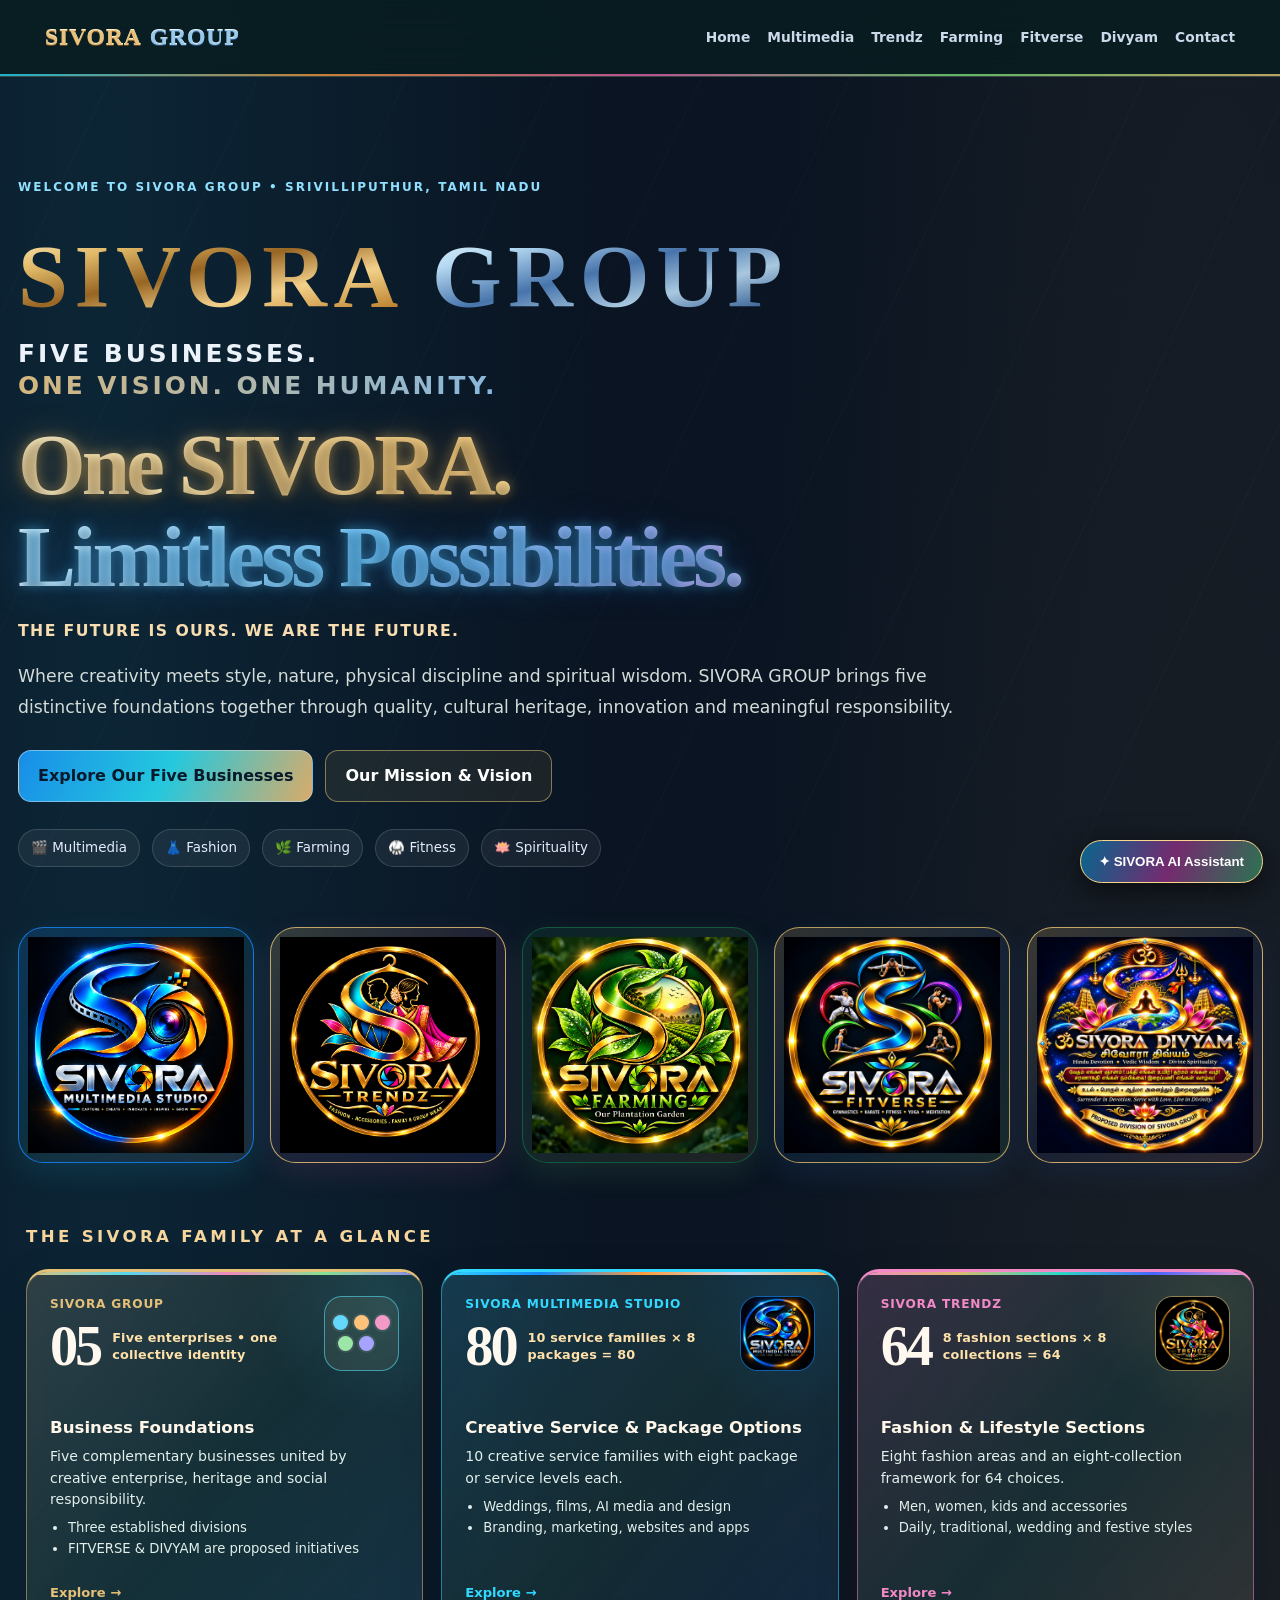
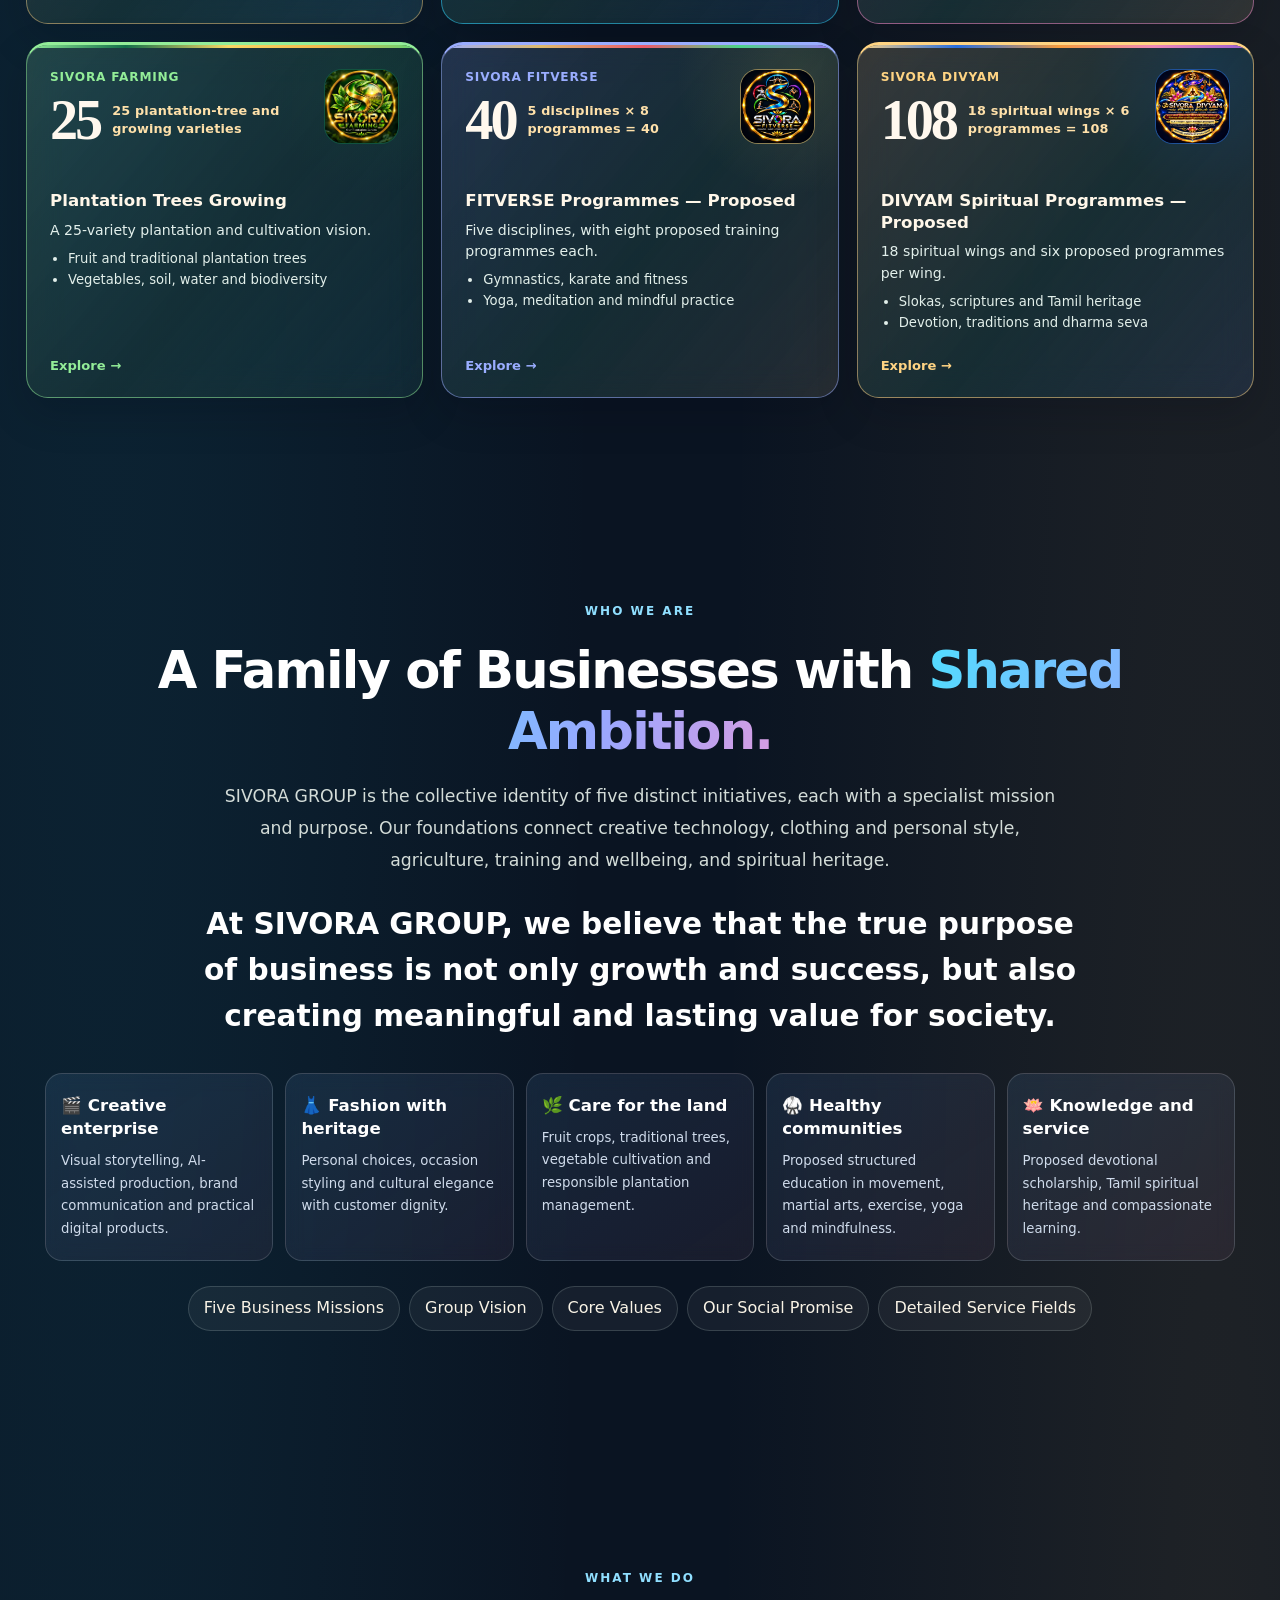
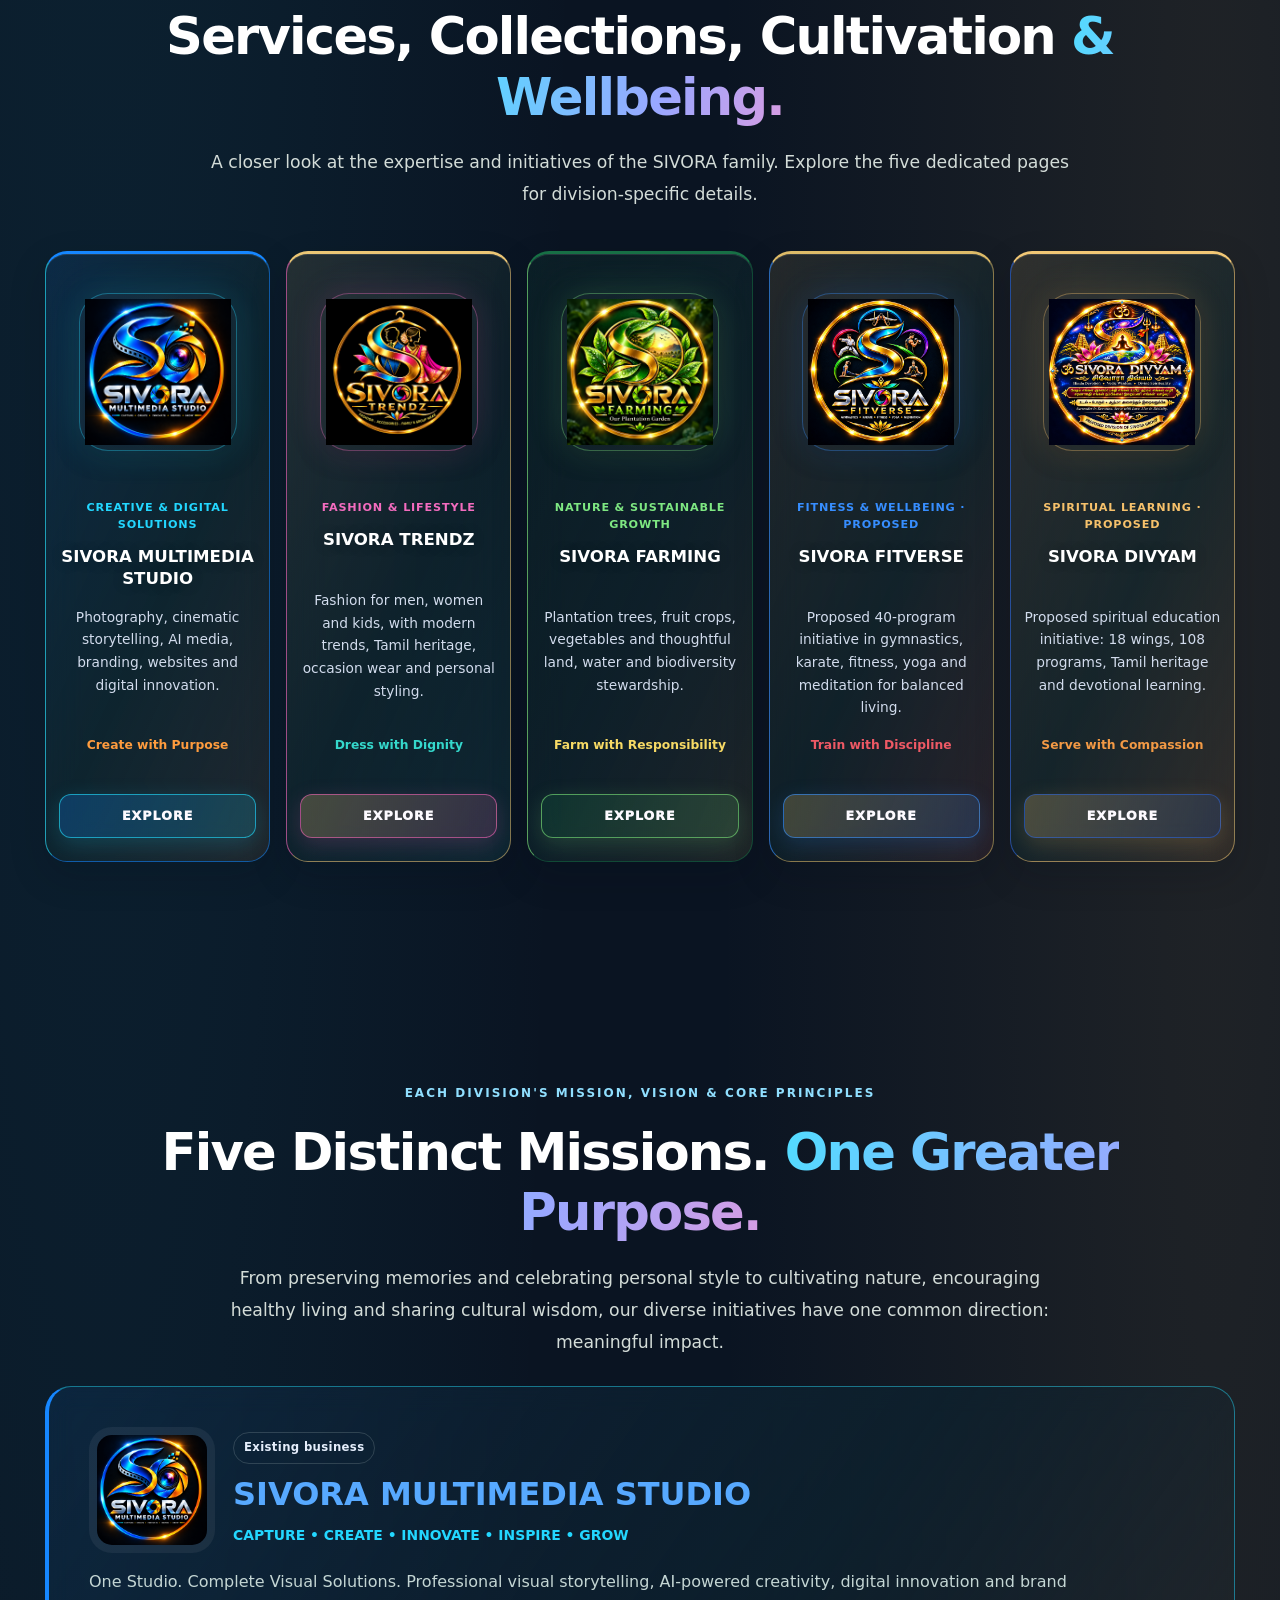
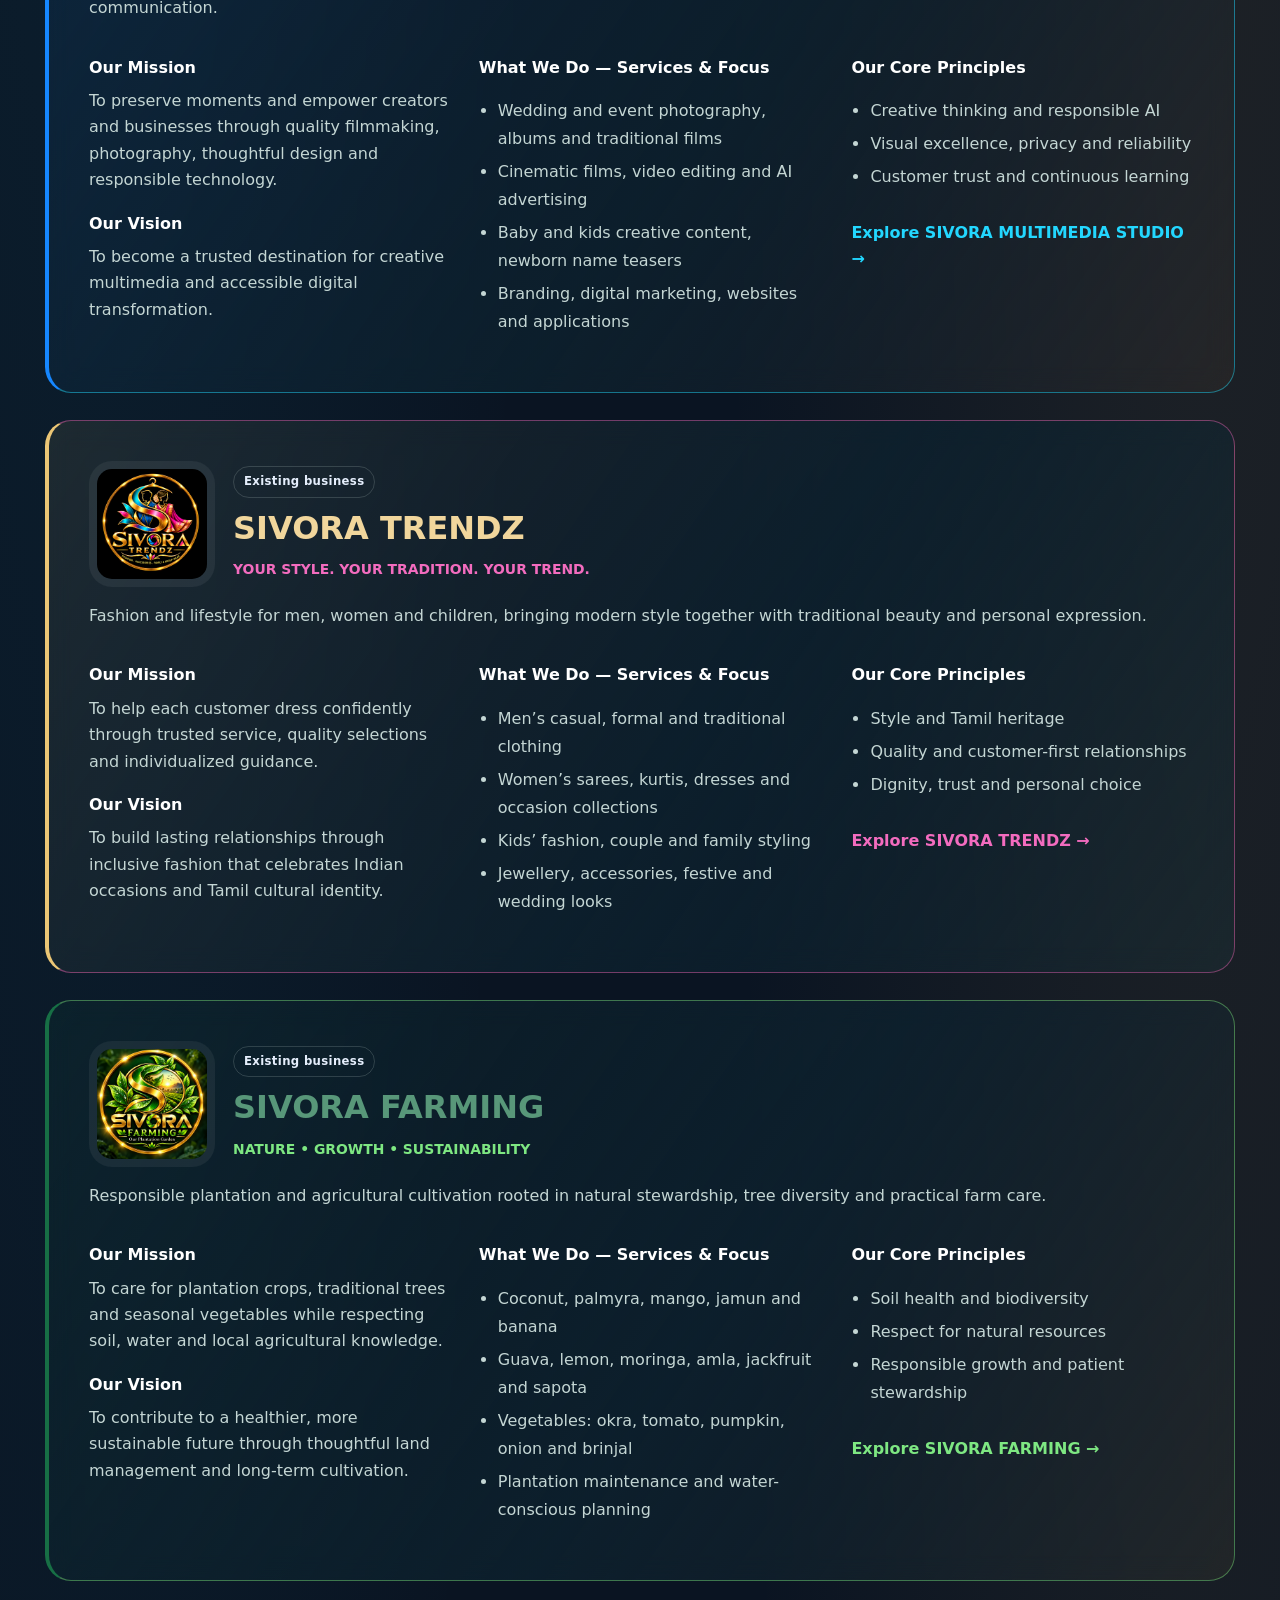
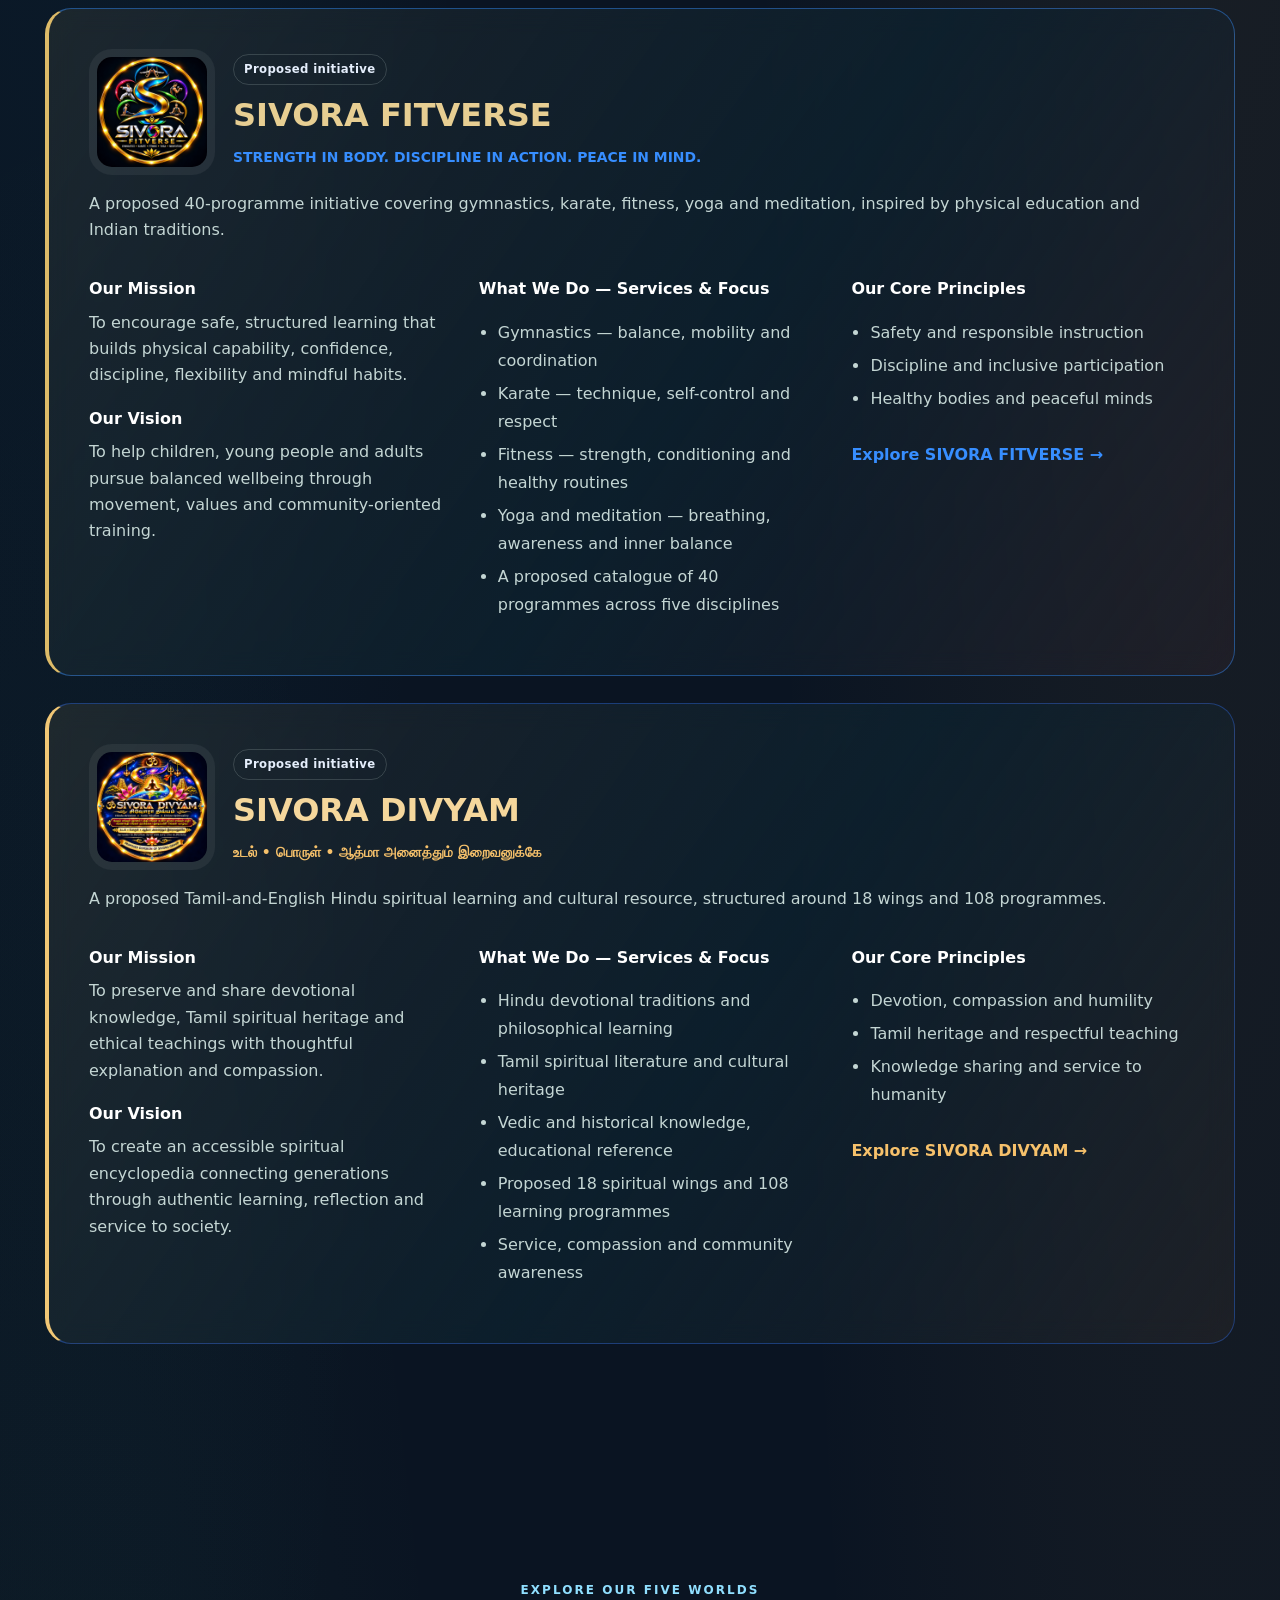
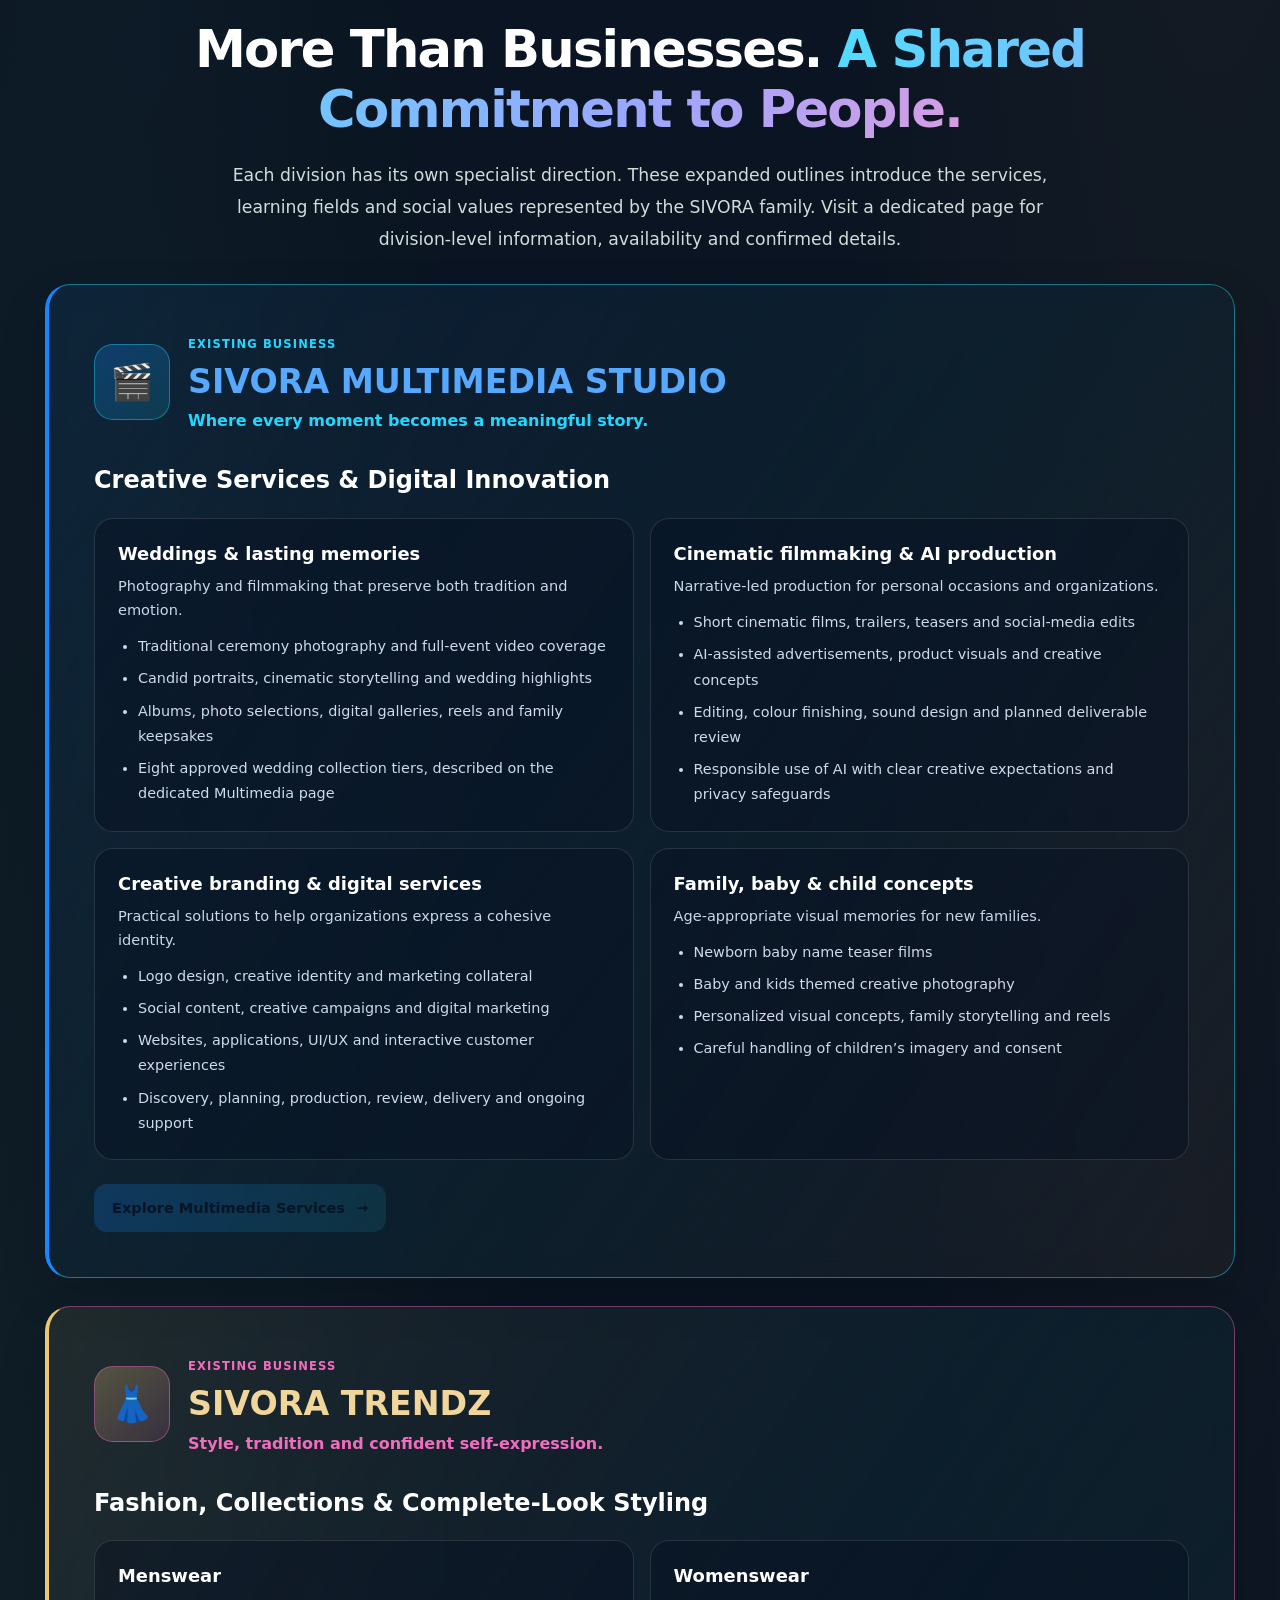
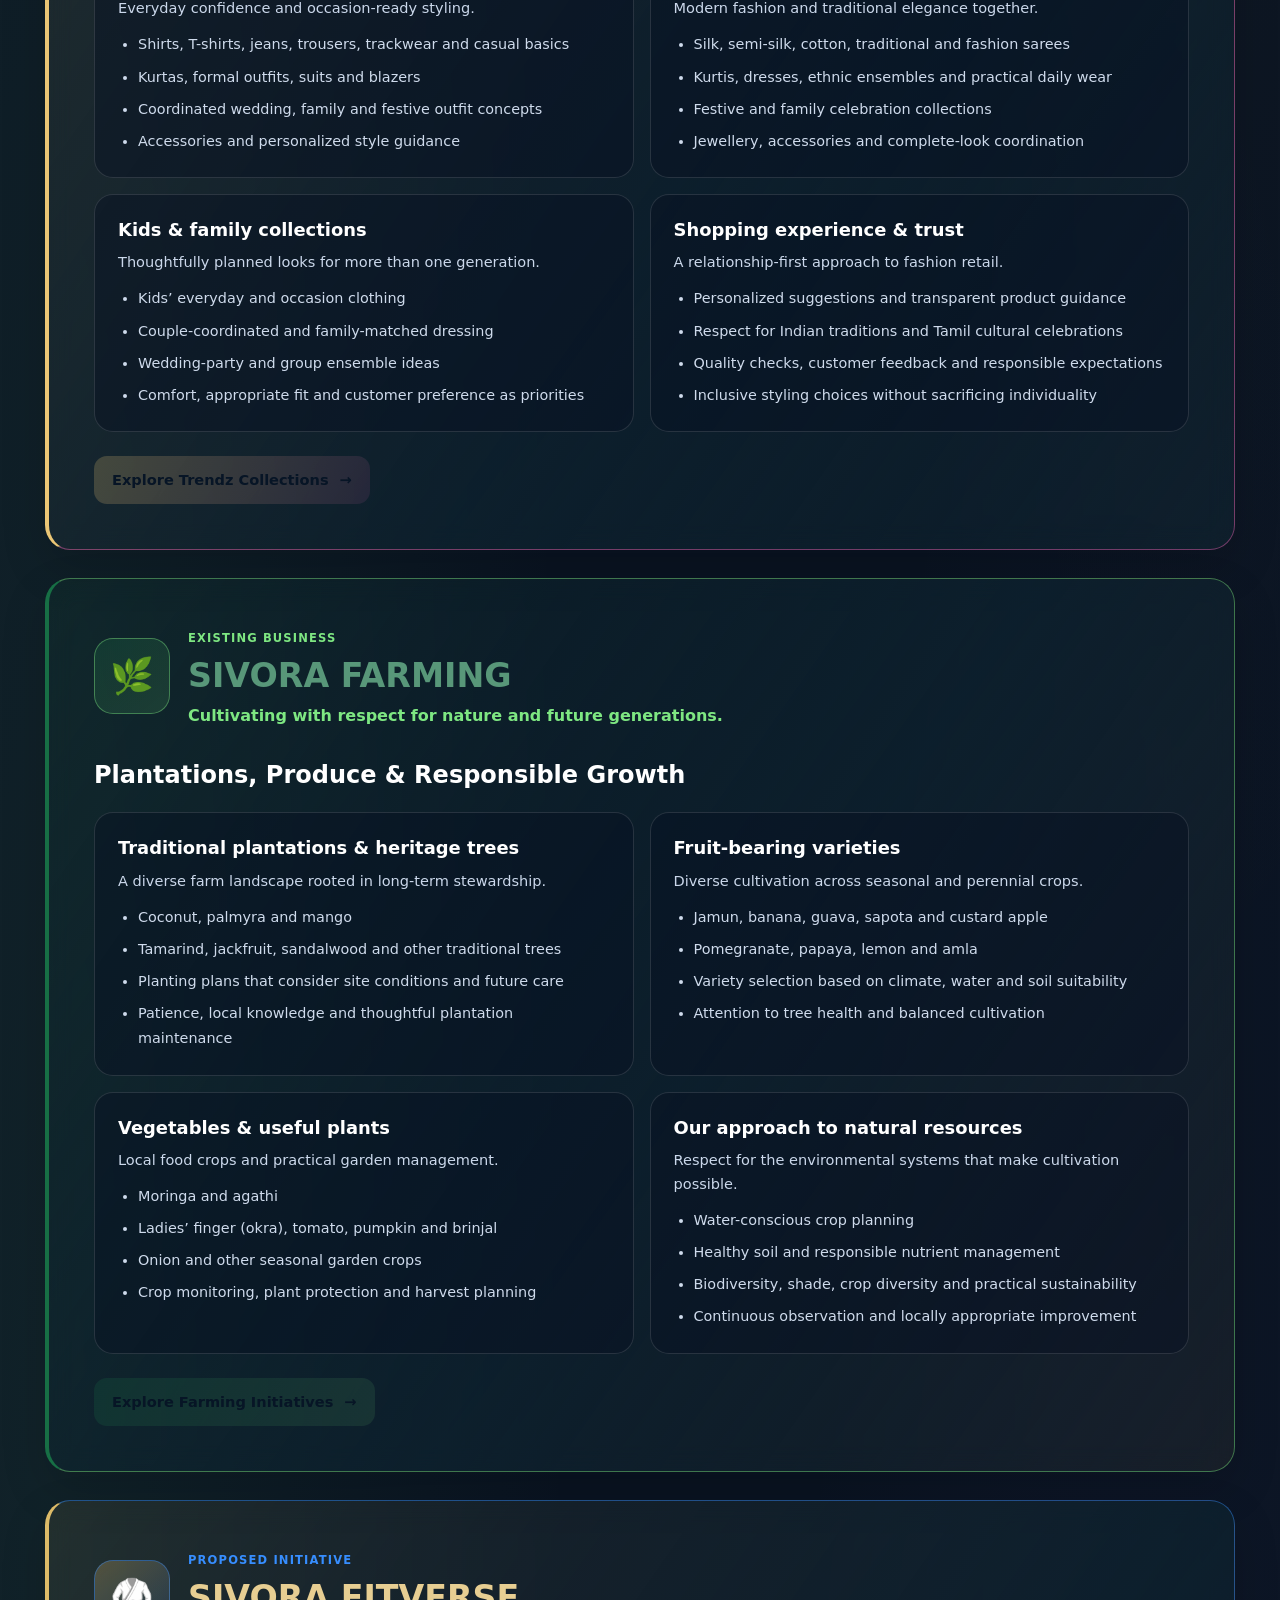
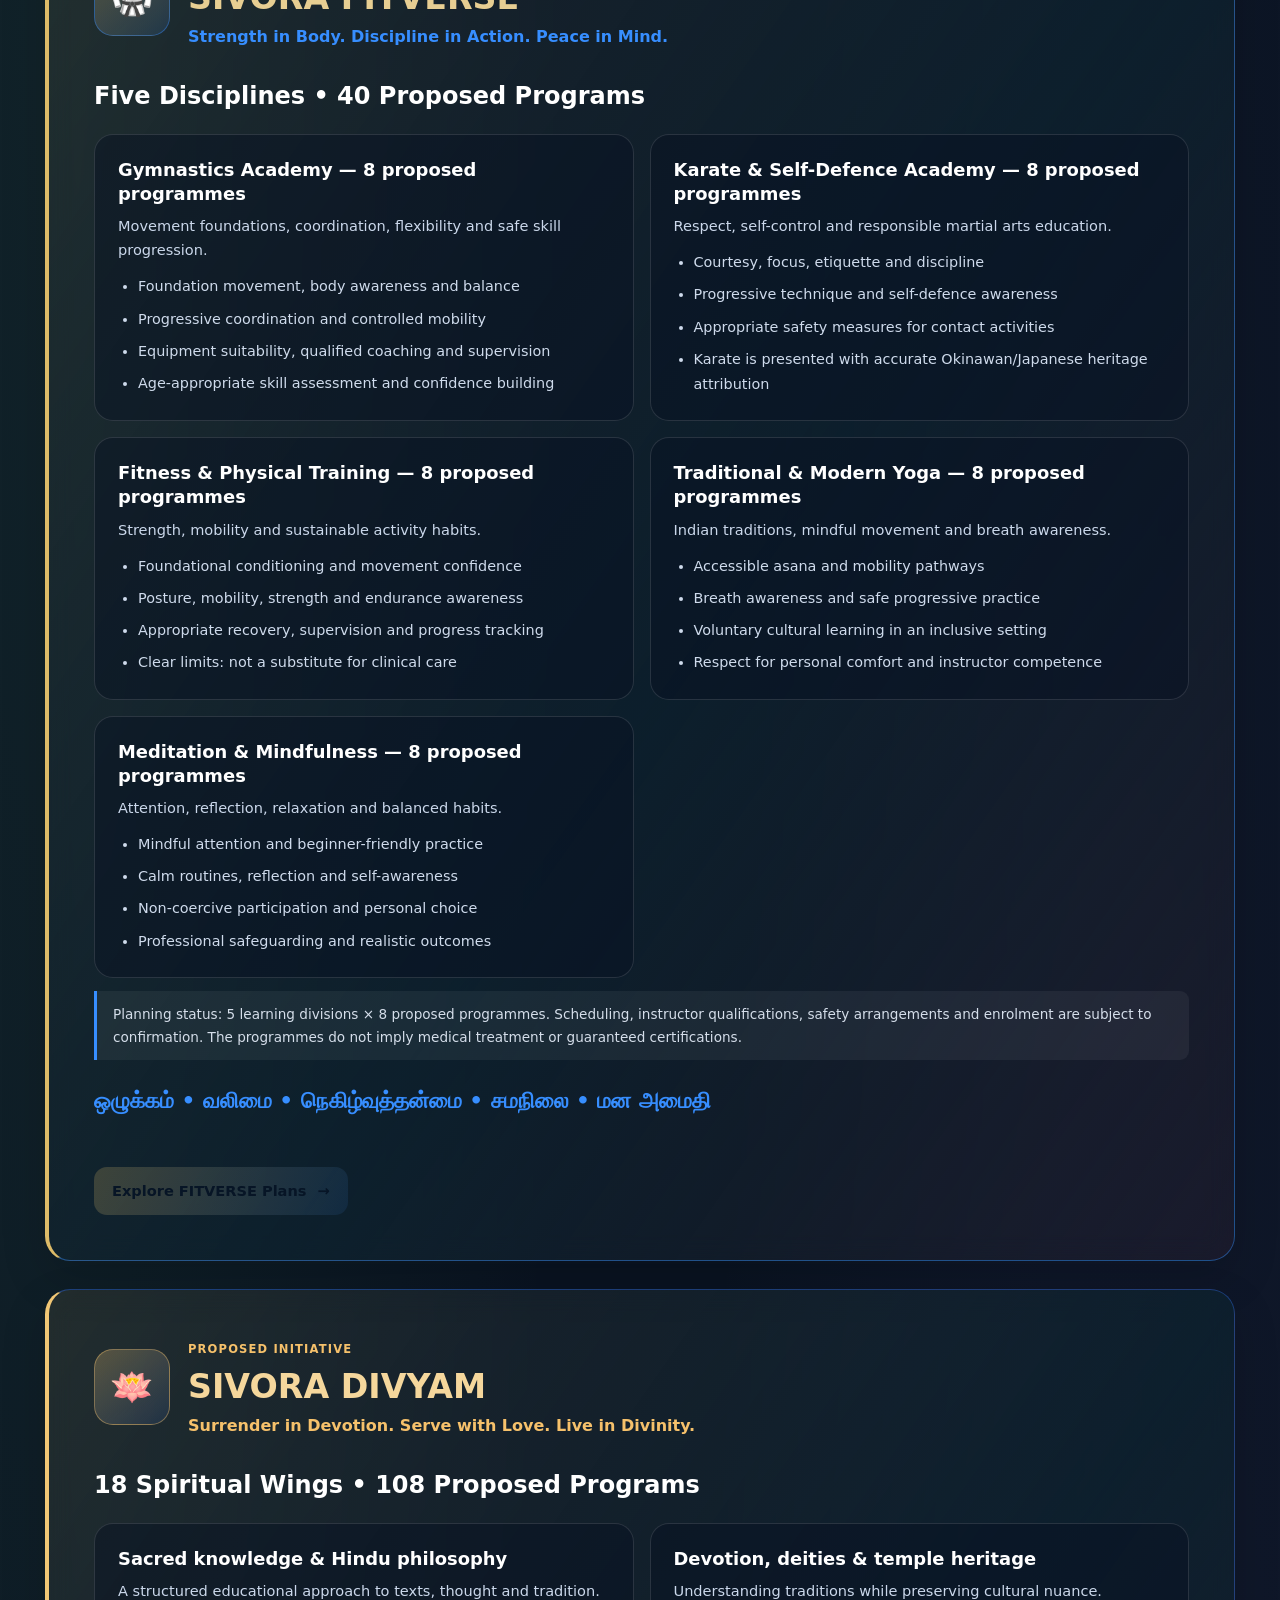
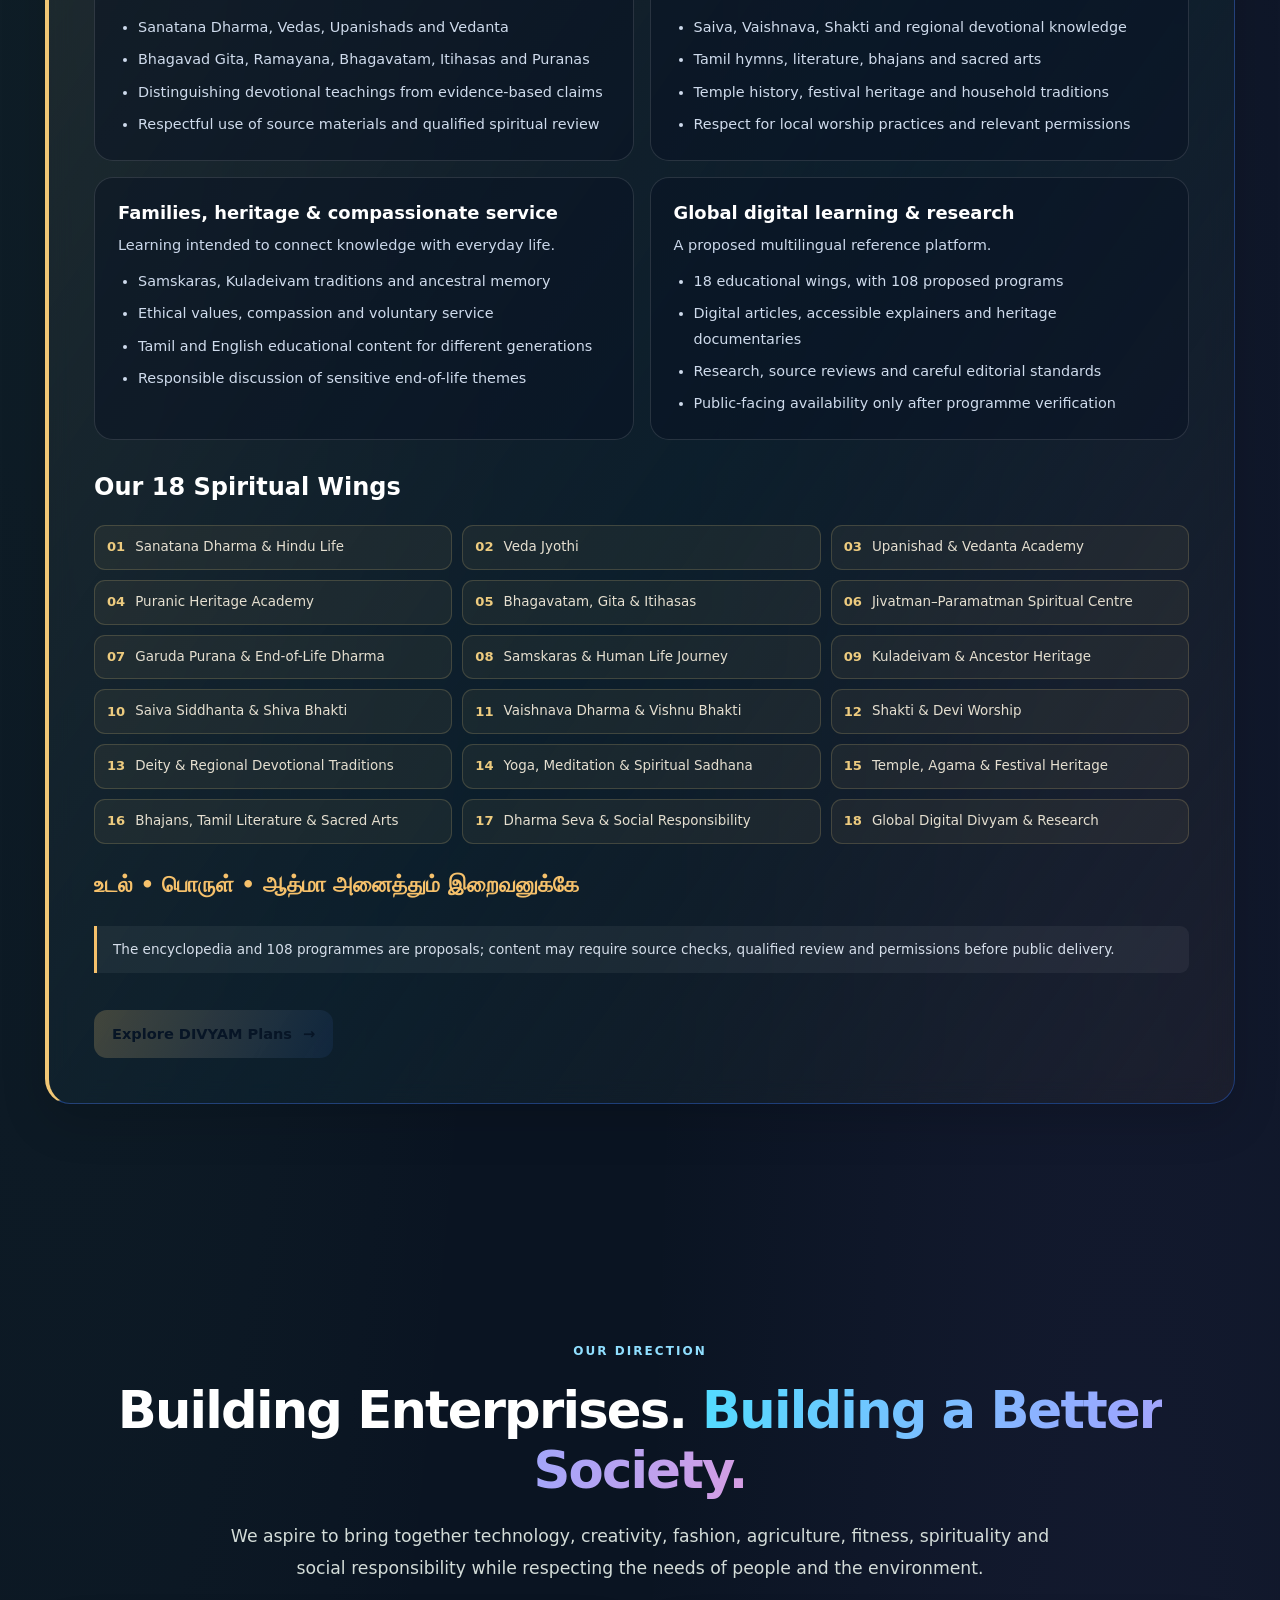
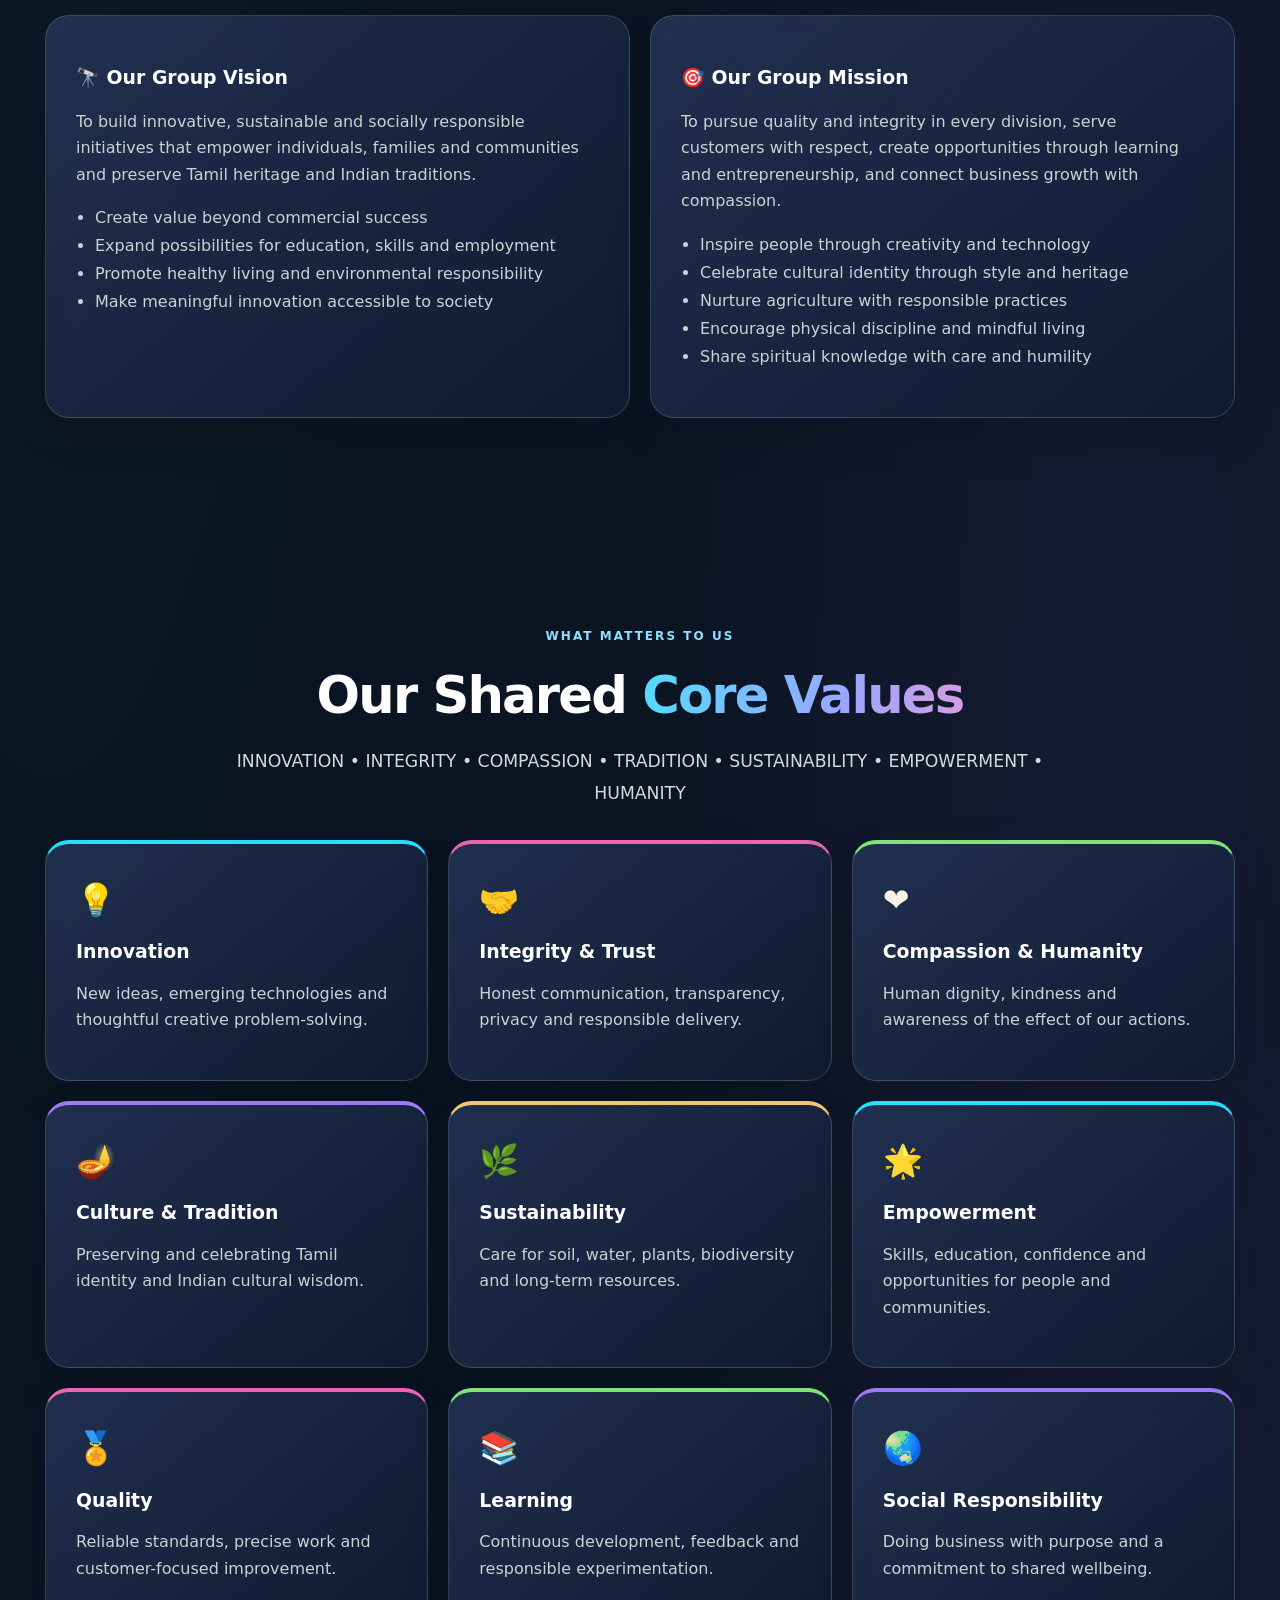
==== index.html @ 935a3671 "Add files via upload" ====
<!doctype html>
<html lang="en"><head><meta charset="utf-8"/><meta content="width=device-width, initial-scale=1" name="viewport"/><meta content="#080e1d" name="theme-color"/><meta content="Explore SIVORA GROUP: multimedia and digital services, fashion and lifestyle, responsible farming, proposed FITVERSE fitness training, and proposed DIVYAM spiritual knowledge initiatives." name="description"/><title>SIVORA GROUP | Five Businesses. One Vision. One Humanity.</title><link href="favicon.ico" rel="icon" sizes="any"/><link href="sivora-ai-assistant.css" rel="stylesheet"/><style>
:root{color-scheme:dark;--ink:#ebf3ff;--muted:#bdcce4;--line:rgba(255,255,255,.15)}*{box-sizing:border-box}html{scroll-behavior:smooth}body{margin:0;color:var(--ink);background:#080e1d;font-family:Inter,ui-sans-serif,system-ui,-apple-system,Segoe UI,sans-serif;line-height:1.65}a{color:inherit}.container{width:min(1190px,calc(100% - 40px));margin:auto}.main-nav{position:sticky;top:0;z-index:30;background:rgba(8,14,29,.94);border-bottom:1px solid var(--line);backdrop-filter:blur(18px)}.nav-inner{display:flex;align-items:center;justify-content:space-between;gap:20px;min-height:74px}.brand{font-size:1.35rem;white-space:nowrap;letter-spacing:.06em;font-weight:900;text-decoration:none;color:white}.brand span{color:#78d7ff}.nav-links{display:flex;gap:17px;align-items:center;flex-wrap:wrap}.nav-links a{text-decoration:none;font-weight:650;font-size:.86rem;color:#cdd9ea}.nav-links a:hover,.nav-links a[aria-current]{color:#80d8ff}.nav-toggle{display:none;border:1px solid var(--line);color:white;background:#1e2b47;border-radius:9px;padding:9px 13px;font-size:1rem}.hero{background:radial-gradient(ellipse at 18% 15%,rgba(46,180,247,.23),transparent 45%),radial-gradient(ellipse at 90% 20%,rgba(238,104,183,.2),transparent 43%),#080e1d;padding:96px 0 84px}.hero-grid{display:grid;grid-template-columns:1.05fr .95fr;gap:48px;align-items:center}.eyebrow,.kicker{display:inline-block;color:#90dfff;font-size:.75rem;font-weight:850;letter-spacing:.17em;text-transform:uppercase;margin-bottom:12px}.hero h1{line-height:1.09;font-size:clamp(2.7rem,5.5vw,5rem);letter-spacing:-.05em;margin:10px 0 23px;color:#fff}.gradient{background:linear-gradient(100deg,#82ddff,#f7a3d7,#ffde9e,#8fe1b3);background-clip:text;-webkit-background-clip:text;color:transparent}.hero-text,.lead{color:var(--muted);font-size:1.08rem;line-height:1.85}.hero-kicker{font-size:clamp(1.05rem,2vw,1.25rem);font-weight:850;color:#fff}.buttons,.chips{display:flex;flex-wrap:wrap;gap:12px;margin-top:27px}.btn{display:inline-flex;align-items:center;justify-content:center;text-align:center;border:1px solid #75cafa;border-radius:13px;padding:12px 19px;background:linear-gradient(100deg,#2e9fdd,#6c84ed);color:white;text-decoration:none;font-weight:800;transition:transform .2s,filter .2s}.btn:hover{transform:translateY(-2px);filter:brightness(1.14)}.btn.secondary{background:rgba(255,255,255,.07);border-color:rgba(255,255,255,.24)}.chips span,.keywords span{border:1px solid var(--line);background:rgba(255,255,255,.06);border-radius:99px;padding:7px 12px;font-size:.84rem;color:#e4ebfc}.hero-orbit{display:grid;grid-template-columns:repeat(3,minmax(0,1fr));gap:16px;justify-items:center;align-items:center}.orbit-item{--accent:#7fd7ff;border:1px solid var(--accent);width:100%;max-width:180px;aspect-ratio:1;display:grid;place-items:center;border-radius:25px;background:linear-gradient(145deg,rgba(255,255,255,.11),rgba(255,255,255,.02));box-shadow:0 12px 44px rgba(0,0,0,.24);animation:float 5s ease-in-out infinite;animation-delay:var(--delay)}.orbit-item img{width:85%;height:85%;object-fit:contain}.orbit-item:nth-child(4){grid-column:1/2}.orbit-item:nth-child(5){grid-column:3/4}@keyframes float{50%{transform:translateY(-9px)}}.section{padding:clamp(65px,8vw,110px) 0}.section.alt{background:linear-gradient(145deg,#111c35,#10172b)}.center{text-align:center}.center .lead{max-width:860px;margin:0 auto 25px}h2{font-size:clamp(2rem,4vw,3.35rem);line-height:1.18;letter-spacing:-.035em;color:#fff;margin:6px 0 20px}.intro-quote{max-width:950px;margin:25px auto 0;color:#fff;font-size:clamp(1.2rem,2.6vw,1.85rem);font-weight:700;line-height:1.55}.grid{display:grid;grid-template-columns:repeat(3,minmax(0,1fr));gap:20px;margin-top:30px}.grid.five{grid-template-columns:repeat(5,minmax(0,1fr))}.grid.two{grid-template-columns:repeat(2,minmax(0,1fr))}.panel{border:1px solid var(--line);border-radius:24px;padding:clamp(20px,2.5vw,30px);background:linear-gradient(140deg,rgba(35,51,84,.9),rgba(16,27,49,.95));box-shadow:0 18px 45px rgba(0,0,0,.11)}.panel p,.division p{color:var(--muted)}.panel h3{color:#fff;font-size:1.18rem;line-height:1.35}.feature{--accent:#75cafa;border-top:4px solid var(--accent);transition:transform .2s}.feature:hover{transform:translateY(-5px)}.icon{font-size:2rem}.feature h3{margin:13px 0 8px}.brand-card{--accent:#75cafa;border-top:4px solid var(--accent)}.brand-card img{width:100%;max-width:160px;height:150px;object-fit:contain;display:block;margin:0 auto}.brand-card h3{font-size:1rem;overflow-wrap:anywhere}.brand-card .tagline{font-size:.84rem;color:var(--accent);font-weight:800}.brand-card ul,.division ul,.panel ul{color:var(--muted);padding-left:19px;line-height:1.75}.brand-card li+li,.division li+li{margin-top:5px}.brand-card .btn{width:100%;margin-top:12px;font-size:.83rem;padding:10px}.status{display:inline-block;color:#e5eefc;padding:5px 10px;border-radius:99px;border:1px solid var(--line);font-size:.73rem;font-weight:800;letter-spacing:.03em}.division{--accent:#7fd7ff;border:1px solid var(--line);border-left:5px solid var(--accent);border-radius:26px;padding:clamp(22px,4vw,40px);background:linear-gradient(120deg,rgba(33,48,79,.86),rgba(13,22,42,.95));margin:27px 0}.division-head{display:flex;align-items:center;gap:18px}.division-head img{width:90px;height:90px;object-fit:contain;border-radius:18px;background:rgba(255,255,255,.06);padding:7px}.division h3{margin:4px 0;font-size:clamp(1.35rem,2.8vw,2rem);color:#fff}.division .tagline{color:var(--accent);font-size:.87rem;font-weight:800;margin:0}.division-cols{display:grid;grid-template-columns:1.05fr 1fr 1fr;gap:30px}.division h4{color:#fff;margin:17px 0 7px}.division-cols p{margin:0 0 12px}.division a.more{display:inline-block;color:var(--accent);text-decoration:none;font-weight:850;margin-top:13px}.division a.more:hover{text-decoration:underline}.pill-links{display:flex;gap:9px;flex-wrap:wrap;justify-content:center;margin:28px 0}.pill-links a{padding:8px 15px;text-decoration:none;border:1px solid var(--line);border-radius:999px;background:rgba(255,255,255,.05)}.promises{display:grid;grid-template-columns:repeat(5,1fr);gap:13px;margin:32px 0}.promise{text-align:center;border:1px solid var(--line);border-radius:19px;padding:23px 12px;background:rgba(255,255,255,.05)}.promise strong{display:block;color:#fff;line-height:1.4}.promise span{font-size:2rem}.banner{padding:clamp(32px,5vw,65px);text-align:center;border:1px solid var(--line);border-radius:26px;background:linear-gradient(112deg,rgba(29,106,153,.48),rgba(101,50,117,.45),rgba(143,100,33,.38))}.banner p{color:#e4ecfb}.keywords{display:flex;flex-wrap:wrap;justify-content:center;gap:9px;margin:25px auto}.footer{border-top:1px solid var(--line);padding:42px 0;background:#080d19}.footer p{color:var(--muted)}.footer-links{display:flex;flex-wrap:wrap;gap:18px}.footer-links a{text-decoration:none;color:#bed5f4;font-size:.85rem}@media(max-width:1100px){.grid.five{grid-template-columns:repeat(3,1fr)}.promises{grid-template-columns:repeat(3,1fr)}}@media(max-width:800px){.nav-toggle{display:block}.nav-inner{flex-wrap:wrap;padding:12px 0}.nav-links{display:none;width:100%;padding-bottom:10px}.nav-links.open{display:flex;flex-direction:column;align-items:stretch}.hero-grid{grid-template-columns:1fr}.hero-orbit{max-width:500px;width:100%;margin:auto}.division-cols{grid-template-columns:1fr 1fr}.grid{grid-template-columns:repeat(2,minmax(0,1fr))}}@media(max-width:600px){.container{width:min(100% - 30px,1190px)}.grid,.grid.two,.grid.five,.division-cols{grid-template-columns:1fr}.promises{grid-template-columns:repeat(2,1fr)}.hero{padding:63px 0}.hero-orbit{gap:10px}.division-head img{width:68px;height:68px}.brand-card img{height:125px}}@media(prefers-reduced-motion:reduce){*,*:before,*:after{animation:none!important;transition:none!important;scroll-behavior:auto!important}}</style><style>
/* Independent homepage preview, with accessible logo fallback */
.sivora-image-fallback{display:none;place-items:center;font-size:clamp(2.7rem,5vw,4rem);
 min-height:110px;text-align:center;line-height:1}
.hero-orbit .sivora-image-fallback{font-size:clamp(2.2rem,5vw,4.5rem);min-height:0}
img[data-missing-logo="true"]{display:none!important}
img[data-missing-logo="true"] + .sivora-image-fallback{display:grid}
#who-we-are .intro-quote{margin-bottom:22px}
.nav-toggle:focus-visible,.nav-links a:focus-visible,.btn:focus-visible{
 outline:3px solid #ffd079;outline-offset:3px}
</style><style>
/* SIVORA GROUP enhanced full-colour visual theme */
.brand-rainbow{display:inline-flex!important;align-items:center;gap:.42em;letter-spacing:.055em;text-shadow:0 2px 18px rgba(0,0,0,.18);font-size:clamp(1.05rem,1.75vw,1.55rem)!important}
.brand-rainbow .sivora-word,.brand-rainbow .group-word{display:inline-flex!important;gap:.018em;color:inherit!important}
.brand-rainbow .brand-letter{display:inline-block;color:var(--letter-color)!important;background:none!important;-webkit-text-fill-color:currentColor;animation:brand-prism 4.6s ease-in-out infinite;animation-delay:var(--letter-delay);filter:drop-shadow(0 0 9px color-mix(in srgb,var(--letter-color),transparent 68%))}
@keyframes brand-prism{0%,100%{transform:translateY(0);filter:brightness(1)}45%{transform:translateY(-3px);filter:brightness(1.5)}}
.main-nav{background:rgba(8,14,29,.9)!important;backdrop-filter:blur(18px);border-bottom:1px solid rgba(124,191,255,.22)}
.hero{background:radial-gradient(ellipse at 12% 14%,rgba(31,199,255,.23),transparent 43%),radial-gradient(ellipse at 93% 32%,rgba(255,101,183,.23),transparent 44%),radial-gradient(ellipse at 42% 97%,rgba(121,76,236,.17),transparent 45%),#080e1d!important}
.section.alt{background:radial-gradient(ellipse at 10% 30%,rgba(39,125,222,.13),transparent 50%),radial-gradient(ellipse at 95% 80%,rgba(241,95,180,.12),transparent 52%),linear-gradient(145deg,#101b34,#151429)!important}
.section:not(.alt){background:radial-gradient(ellipse at 90% 20%,rgba(38,190,161,.08),transparent 45%),radial-gradient(ellipse at 5% 95%,rgba(246,170,77,.07),transparent 55%)}
.gradient{background:linear-gradient(105deg,#52dcff,#9aa7ff,#ff96cf,#ffe19c,#95f9b5)!important;background-size:250% 250%!important;background-clip:text!important;-webkit-background-clip:text!important;color:transparent!important;animation:rainbow-shift 10s ease-in-out infinite}
@keyframes rainbow-shift{0%,100%{background-position:0 40%}50%{background-position:100% 65%}}
.sivora-vertical-list{display:flex;flex-direction:column;gap:16px;margin:40px auto 34px;max-width:1120px;text-align:left}
.sivora-vertical-box{position:relative;display:grid;grid-template-columns:96px minmax(0,1fr) auto;align-items:center;gap:25px;isolation:isolate;overflow:hidden;padding:22px 28px;border-radius:23px;border:1px solid color-mix(in srgb,var(--box-accent),transparent 52%);border-left:5px solid var(--box-accent);background:linear-gradient(105deg,color-mix(in srgb,var(--box-accent),transparent 89%),rgba(17,28,55,.62) 58%,rgba(255,255,255,.025));backdrop-filter:blur(15px);box-shadow:0 12px 32px rgba(0,0,0,.12),inset 0 1px rgba(255,255,255,.07);animation:box-arrive .75s both;animation-delay:calc(var(--box-index)*110ms);transition:transform .35s ease,border-color .35s,box-shadow .35s}
.sivora-vertical-box:before{content:'';position:absolute;inset:-50% -15%;z-index:-1;opacity:0;transform:translateX(-45%) rotate(18deg);background:linear-gradient(90deg,transparent,color-mix(in srgb,var(--box-accent),transparent 84%),transparent);transition:transform .65s,opacity .65s}
.sivora-vertical-box:hover,.sivora-vertical-box:focus-within{transform:translateY(-5px) scale(1.008);border-color:var(--box-accent);box-shadow:0 16px 48px color-mix(in srgb,var(--box-accent),transparent 85%)}
.sivora-vertical-box:hover:before,.sivora-vertical-box:focus-within:before{opacity:1;transform:translateX(48%) rotate(18deg)}
@keyframes box-arrive{from{opacity:0;transform:translateY(25px)}to{opacity:1;transform:translateY(0)}}
.vertical-logo{display:grid;place-items:center;width:92px;height:92px;border-radius:20px;background:rgba(255,255,255,.05);border:1px solid color-mix(in srgb,var(--box-accent),transparent 72%);box-shadow:inset 0 0 21px color-mix(in srgb,var(--box-accent),transparent 90%)}
.vertical-logo img{width:84px;height:84px;object-fit:contain;filter:drop-shadow(0 7px 14px rgba(0,0,0,.18));animation:logo-hover 5s ease-in-out infinite}
.vertical-emoji{display:none;place-items:center;font-size:2.7rem}
@keyframes logo-hover{0%,100%{transform:translateY(0)}50%{transform:translateY(-4px)}}
.vertical-copy .vertical-eyebrow{display:block;color:var(--box-accent);font-size:.7rem;font-weight:850;letter-spacing:.11em;text-transform:uppercase;margin-bottom:3px}
.vertical-copy h3{color:#fff;line-height:1.25;font-size:clamp(1.13rem,2vw,1.52rem);margin:0 0 6px}
.vertical-copy p{color:#d6e0f1;font-size:.95rem;line-height:1.65;margin:0 0 9px}
.vertical-promise{color:var(--box-accent);font-size:.88rem}
.vertical-action{display:inline-flex;align-items:center;justify-content:center;min-width:104px;min-height:43px;padding:10px 14px;border-radius:12px;border:1px solid color-mix(in srgb,var(--box-accent),transparent 45%);background:color-mix(in srgb,var(--box-accent),transparent 87%);color:#fff;font-size:.85rem;font-weight:800;white-space:nowrap;text-decoration:none;transition:background .2s}
.vertical-action:hover{background:color-mix(in srgb,var(--box-accent),transparent 65%)}
.panel,.division{backdrop-filter:blur(9px)}
.brand-card{background:linear-gradient(145deg,color-mix(in srgb,var(--accent),transparent 90%),rgba(14,23,43,.94))!important;border-color:color-mix(in srgb,var(--accent),transparent 72%)!important}
.division{background:linear-gradient(120deg,color-mix(in srgb,var(--accent),transparent 92%),rgba(13,22,42,.92))!important}
.footer{background:radial-gradient(ellipse at 75% 0%,rgba(131,70,193,.13),transparent 60%),linear-gradient(115deg,#090f21,#121426)!important}
@media(max-width:700px){.sivora-vertical-box{grid-template-columns:64px minmax(0,1fr);gap:14px;padding:18px 16px}.vertical-logo{width:62px;height:62px;border-radius:14px}.vertical-logo img{width:57px;height:57px}.vertical-copy p{font-size:.88rem}.vertical-action{grid-column:2;justify-self:start;min-height:38px}.brand-rainbow{font-size:1.06rem!important;gap:.2em}}
@media(prefers-reduced-motion:reduce){.brand-rainbow .brand-letter,.gradient,.sivora-vertical-box,.vertical-logo img{animation:none!important}.sivora-vertical-box,.sivora-vertical-box:hover{transition:none;transform:none}}
</style><style id="sivora-final-theme">
/* Multicolour final theme: top-left and bottom-left GROUP wordmark */
.brand-rainbow{position:relative;font-weight:950!important;filter:drop-shadow(0 0 12px rgba(102,197,255,.12))}
.brand-rainbow .brand-letter{transition:transform .3s ease,filter .3s ease;will-change:transform}
.brand-rainbow:hover .brand-letter{filter:brightness(1.5) drop-shadow(0 0 10px var(--letter-color))}
.footer .brand-rainbow{font-size:clamp(1.25rem,2.1vw,1.8rem)!important}
/* Five individual transparent vertical sections directly under What We Do */
#businesses{background:radial-gradient(ellipse at 12% 15%,rgba(29,177,245,.15),transparent 40%),radial-gradient(ellipse at 87% 72%,rgba(248,98,188,.13),transparent 44%),linear-gradient(125deg,#0a1329,#14132d 46%,#0b2027)!important}
#businesses .sivora-vertical-list{max-width:1140px;margin:35px auto 8px;gap:20px}
#businesses .service-glass-card{cursor:pointer;border-width:1px 1px 1px 5px;background:linear-gradient(110deg,color-mix(in srgb,var(--box-accent),transparent 86%),rgba(20,29,56,.64) 54%,rgba(255,255,255,.035));box-shadow:inset 0 1px rgba(255,255,255,.12),0 14px 34px rgba(0,0,0,.18);transition:transform .28s cubic-bezier(.2,.8,.2,1),box-shadow .3s,border-color .3s,background .3s}
#businesses .service-glass-card:hover,#businesses .service-glass-card:focus-visible,#businesses .service-glass-card:focus-within{transform:translateY(-5px) scale(1.012);box-shadow:0 20px 60px color-mix(in srgb,var(--box-accent),transparent 84%),inset 0 1px rgba(255,255,255,.2);border-color:var(--box-accent)}
#businesses .service-glass-card:active,#businesses .service-glass-card.is-pressed{transform:translateY(-1px) scale(0.99);box-shadow:0 8px 36px color-mix(in srgb,var(--box-accent),transparent 70%)}
#businesses .service-glass-card .vertical-logo{position:relative;transition:transform .36s cubic-bezier(.2,1.4,.3,1),box-shadow .35s,background .35s;box-shadow:0 8px 28px color-mix(in srgb,var(--box-accent),transparent 88%);background:color-mix(in srgb,var(--box-accent),transparent 89%)}
#businesses .service-glass-card .vertical-logo img{transition:transform .33s cubic-bezier(.2,1.4,.3,1),filter .33s;animation:logo-breathe 5s ease-in-out infinite;animation-delay:calc(var(--box-index)*.45s)}
#businesses .service-glass-card:hover .vertical-logo,#businesses .service-glass-card:focus-within .vertical-logo,#businesses .service-glass-card:focus-visible .vertical-logo{transform:rotate(-3deg) scale(1.09);box-shadow:0 10px 32px color-mix(in srgb,var(--box-accent),transparent 70%)}
#businesses .service-glass-card:hover .vertical-logo img,#businesses .service-glass-card:focus-within .vertical-logo img,#businesses .service-glass-card:focus-visible .vertical-logo img{transform:scale(1.16) rotate(3deg);filter:drop-shadow(0 0 11px color-mix(in srgb,var(--box-accent),transparent 33%));animation-play-state:paused}
#businesses .service-glass-card:active .vertical-logo img,#businesses .service-glass-card.is-pressed .vertical-logo img{transform:scale(1.24) rotate(-4deg);filter:brightness(1.25)}
#businesses .service-glass-card .vertical-copy h3{transition:color .2s;text-shadow:0 1px 14px rgba(0,0,0,.2)}
#businesses .service-glass-card:hover .vertical-copy h3{color:var(--box-accent)}
#businesses .service-glass-card .vertical-action{transition:transform .2s,background .2s,box-shadow .2s}
#businesses .service-glass-card:hover .vertical-action{transform:translateX(3px);box-shadow:0 5px 18px color-mix(in srgb,var(--box-accent),transparent 79%)}
@keyframes logo-breathe{0%,100%{filter:brightness(1)}50%{filter:brightness(1.13) drop-shadow(0 0 7px rgba(255,255,255,.11))}}
@media(max-width:700px){#businesses .sivora-vertical-list{gap:14px}#businesses .service-glass-card{padding:19px 16px}#businesses .service-glass-card .vertical-action{grid-column:2}}
@media(prefers-reduced-motion:reduce){#businesses .service-glass-card,#businesses .service-glass-card:hover,#businesses .service-glass-card .vertical-logo,#businesses .service-glass-card .vertical-logo img{animation:none!important;transition:none!important;transform:none!important}}
</style><style id="who-we-are-restoration-styles">
/* SIVORA GROUP — restored five-foundation Who We Are directory */
#who-we-are{background:radial-gradient(ellipse at 4% 25%,rgba(65,200,255,.16),transparent 48%),radial-gradient(ellipse at 97% 77%,rgba(244,98,179,.15),transparent 50%),linear-gradient(135deg,#0b1229,#13152e 55%,#102329)!important}
#who-we-are .who-business-stack{max-width:1060px;margin:34px auto 18px;gap:18px;text-align:left}
#who-we-are .who-glass-card{background:linear-gradient(105deg,color-mix(in srgb,var(--box-accent),transparent 86%),rgba(14,26,51,.57) 55%,rgba(255,255,255,.035));border-left:5px solid var(--box-accent);border-top:1px solid color-mix(in srgb,var(--box-accent),transparent 65%);border-right:1px solid rgba(255,255,255,.13);border-bottom:1px solid rgba(255,255,255,.13);backdrop-filter:blur(16px);-webkit-backdrop-filter:blur(16px);box-shadow:0 12px 35px rgba(0,0,0,.18),inset 0 1px rgba(255,255,255,.13);animation:box-arrive .75s both;animation-delay:calc(var(--box-index)*110ms);transition:transform .32s ease,box-shadow .32s ease,border-color .32s ease}
#who-we-are .who-glass-card:hover,#who-we-are .who-glass-card:focus-within,#who-we-are .who-glass-card:focus-visible{transform:translateY(-5px) scale(1.012);border-color:var(--box-accent);box-shadow:0 18px 55px color-mix(in srgb,var(--box-accent),transparent 80%),inset 0 1px rgba(255,255,255,.2)}
#who-we-are .who-glass-card:active{transform:scale(.992)}
#who-we-are .who-glass-card .vertical-logo{background:color-mix(in srgb,var(--box-accent),transparent 89%);transition:transform .32s ease,box-shadow .32s ease}
#who-we-are .who-glass-card .vertical-logo img{animation:logo-breathe 4.8s ease-in-out infinite;transition:transform .3s ease,filter .3s ease}
#who-we-are .who-glass-card:hover .vertical-logo,#who-we-are .who-glass-card:focus-within .vertical-logo{transform:scale(1.08) rotate(-3deg);box-shadow:0 0 24px color-mix(in srgb,var(--box-accent),transparent 62%)}
#who-we-are .who-glass-card:hover .vertical-logo img,#who-we-are .who-glass-card:focus-within .vertical-logo img{animation-play-state:paused;transform:scale(1.15) rotate(3deg);filter:drop-shadow(0 0 12px var(--box-accent))}
#who-we-are .who-glass-card:hover h3{color:var(--box-accent)}
#who-we-are .who-glass-card .vertical-action:hover,#who-we-are .who-glass-card .vertical-action:focus-visible{background:color-mix(in srgb,var(--box-accent),transparent 57%);outline:2px solid var(--box-accent);outline-offset:3px}
/* Bright animated gradient and light-emitting neon wordmark in BOTH header and footer. */
.main-nav .brand.brand-rainbow,.footer .brand.brand-rainbow{isolation:isolate;position:relative;overflow:visible;filter:drop-shadow(0 0 8px rgba(67,214,255,.58)) drop-shadow(0 0 15px rgba(245,99,200,.27));transition:filter .3s ease,transform .3s ease;text-decoration:none!important}
.main-nav .brand.brand-rainbow:hover,.footer .brand.brand-rainbow:hover{transform:scale(1.04);filter:drop-shadow(0 0 11px rgba(67,214,255,.86)) drop-shadow(0 0 23px rgba(245,99,200,.55))}
.main-nav .brand-rainbow .brand-letter,.footer .brand-rainbow .brand-letter{text-shadow:0 0 5px var(--letter-color),0 0 13px color-mix(in srgb,var(--letter-color),transparent 25%),0 0 27px color-mix(in srgb,var(--letter-color),transparent 55%);-webkit-text-stroke:.2px rgba(255,255,255,.18)}
.main-nav .brand-rainbow .group-word,.footer .brand-rainbow .group-word{filter:drop-shadow(0 0 7px rgba(251,171,111,.56))}
#who-we-are .intro-quote{max-width:900px;margin-left:auto;margin-right:auto}
@media(max-width:700px){#who-we-are .who-business-stack{gap:14px}#who-we-are .who-glass-card{padding:18px 15px}#who-we-are .who-glass-card .vertical-action{grid-column:2;justify-self:start}}
@media(prefers-reduced-motion:reduce){#who-we-are .who-glass-card,#who-we-are .who-glass-card .vertical-logo img,.main-nav .brand-rainbow .brand-letter,.footer .brand-rainbow .brand-letter{animation:none!important;transition:none!important}#who-we-are .who-glass-card:hover{transform:none}}
</style><style id="sivora-cinematic-portrait-final">
/* Final requested layout: FIVE TALL PORTRAIT RECTANGLES in WHAT WE DO. */
#businesses {
  position:relative; isolation:isolate;
  background:
    radial-gradient(ellipse at 9% 14%, rgba(33,180,255,.16),transparent 46%),
    radial-gradient(ellipse at 88% 88%, rgba(244,76,186,.15),transparent 44%),
    linear-gradient(145deg,#070c1e,#16152e 58%,#0b2230) !important;
}
#businesses .sivora-vertical-list {
  display:grid !important;
  grid-template-columns:repeat(5,minmax(0,1fr)) !important;
  align-items:stretch !important;
  gap:16px !important;
  max-width:1190px !important;
  margin:40px auto 12px !important;
  text-align:center !important;
}
#businesses .cinematic-portrait-card {
  position:relative;
  display:flex !important;
  flex-direction:column !important;
  align-items:center !important;
  justify-content:flex-start !important;
  min-height:435px !important;
  width:100% !important;
  padding:26px 15px 23px !important;
  border:1px solid color-mix(in srgb,var(--box-accent),transparent 48%) !important;
  border-top:4px solid var(--box-accent) !important;
  border-radius:22px !important;
  overflow:hidden;
  cursor:default;
  background:
    linear-gradient(155deg,color-mix(in srgb,var(--box-accent),transparent 84%),
    rgba(255,255,255,.035) 48%,rgba(10,17,36,.78)) !important;
  -webkit-backdrop-filter:blur(19px);backdrop-filter:blur(19px);
  box-shadow:0 15px 32px rgba(0,0,0,.20),inset 0 1px rgba(255,255,255,.14);
  transition:transform .3s ease,box-shadow .3s ease,border-color .3s ease !important;
  animation:portrait-reveal .7s both;
  animation-delay:calc(var(--box-index)*.10s);
}
#businesses .cinematic-portrait-card::before {
  content:"";position:absolute;inset:-100% -50%;pointer-events:none;
  background:linear-gradient(110deg,transparent 44%,rgba(255,255,255,.14) 50%,transparent 56%);
  transform:translateX(-95%) rotate(7deg);
  transition:transform .75s ease;
}
#businesses .cinematic-portrait-card:hover::before,
#businesses .cinematic-portrait-card:focus-within::before {transform:translateX(95%) rotate(7deg)}
#businesses .cinematic-portrait-card:hover,
#businesses .cinematic-portrait-card:focus-within {
  transform:translateY(-9px) scale(1.018) !important;
  box-shadow:0 20px 55px color-mix(in srgb,var(--box-accent),transparent 76%),
             0 10px 38px rgba(0,0,0,.28),inset 0 1px rgba(255,255,255,.19) !important;
}
#businesses .cinematic-portrait-card:active {transform:translateY(-2px) scale(.985)!important}
#businesses .cinematic-portrait-card .portrait-logo {
  flex:0 0 auto;
  position:relative;
  display:grid !important;
  place-items:center;
  width:132px !important;height:132px !important;
  margin:10px auto 24px !important;
  border-radius:27px !important;
  background:radial-gradient(circle,color-mix(in srgb,var(--box-accent),transparent 77%),rgba(255,255,255,.035) 72%) !important;
  border:1px solid color-mix(in srgb,var(--box-accent),transparent 60%);
  box-shadow:0 0 35px color-mix(in srgb,var(--box-accent),transparent 84%);
  transition:transform .32s cubic-bezier(.2,.8,.3,1),box-shadow .32s ease !important;
}
#businesses .cinematic-portrait-card .portrait-logo img {
  max-width:114px !important;max-height:114px !important;
  width:114px !important;height:114px !important;object-fit:contain;
  animation:none !important;
  transition:transform .35s ease,filter .35s ease !important;
}
#businesses .cinematic-portrait-card:hover .portrait-logo,
#businesses .cinematic-portrait-card:focus-within .portrait-logo {
  transform:scale(1.09) rotate(-2deg) !important;
  box-shadow:0 0 38px color-mix(in srgb,var(--box-accent),transparent 52%) !important;
}
#businesses .cinematic-portrait-card:hover .portrait-logo img,
#businesses .cinematic-portrait-card:focus-within .portrait-logo img {
  transform:scale(1.12) rotate(2deg) !important;
  filter:drop-shadow(0 0 16px var(--box-accent)) !important;
}
#businesses .cinematic-portrait-card:active .portrait-logo img {transform:scale(1.22)!important}
#businesses .cinematic-portrait-card .vertical-copy {
  display:flex;flex-direction:column;align-items:center;flex:1;
  width:100%;text-align:center !important;
}
#businesses .cinematic-portrait-card .vertical-eyebrow {
  font-size:.70rem;font-weight:800;letter-spacing:.075em;line-height:1.5;
  color:var(--box-accent);margin-bottom:12px;
}
#businesses .cinematic-portrait-card h3 {
  font-size:clamp(.93rem,1.3vw,1.15rem) !important;
  line-height:1.35 !important;min-height:3em;
  margin:0 0 10px !important;color:#fff;
  overflow-wrap:anywhere;
}
#businesses .cinematic-portrait-card .vertical-copy p {
  margin:0 0 16px;font-size:.86rem;line-height:1.65;color:#d2dced;
}
#businesses .cinematic-portrait-card .vertical-promise {
  margin:auto 0 14px;font-size:.77rem;
  color:var(--box-accent);font-weight:800;
}
#businesses .cinematic-portrait-card .portrait-explore {
  grid-column:auto !important;align-self:stretch !important;
  display:inline-flex;justify-content:center;min-height:44px;
  margin-top:auto !important;padding:10px 12px;
  color:#081326 !important;
  border:1px solid var(--box-accent) !important;
  background:var(--box-accent) !important;
  border-radius:12px !important;
  box-shadow:0 6px 22px color-mix(in srgb,var(--box-accent),transparent 82%);
  font-size:.79rem;font-weight:950;letter-spacing:.08em;
  transition:transform .25s ease,filter .25s ease,box-shadow .25s ease !important;
}
#businesses .cinematic-portrait-card .portrait-explore:hover,
#businesses .cinematic-portrait-card .portrait-explore:focus-visible {
  transform:scale(1.045) !important;filter:brightness(1.13);
  box-shadow:0 0 28px color-mix(in srgb,var(--box-accent),transparent 57%);
}
#who-we-are .intro-quote {max-width:910px;margin-inline:auto}
#who-we-are .pill-links {margin-top:25px}
/* Cinematic multicolour neon for left header and left footer wordmarks. */
.main-nav .brand.brand-rainbow,.footer .brand.brand-rainbow {
  display:inline-flex!important;align-items:center!important;
  font-weight:1000!important;letter-spacing:.08em!important;
  font-size:clamp(1.09rem,2vw,1.65rem)!important;
  background:linear-gradient(130deg,rgba(255,255,255,.10),rgba(255,255,255,.015));
  padding:8px 11px;border-radius:12px;
  border:1px solid rgba(146,212,255,.19);
  box-shadow:inset 0 1px rgba(255,255,255,.16),0 0 21px rgba(61,178,255,.16);
  filter:drop-shadow(0 0 8px rgba(75,211,255,.4))!important;
}
.main-nav .brand-rainbow .brand-letter,.footer .brand-rainbow .brand-letter {
  color:var(--letter-color)!important;
  -webkit-text-fill-color:var(--letter-color)!important;
  text-shadow:0 0 5px var(--letter-color),0 0 13px var(--letter-color),0 0 29px color-mix(in srgb,var(--letter-color),transparent 45%)!important;
  animation:cinematic-neon 4.3s ease-in-out infinite!important;
  animation-delay:var(--letter-delay)!important;
  font-weight:1000;
}
.main-nav .brand.brand-rainbow:hover,.footer .brand.brand-rainbow:hover {
  filter:drop-shadow(0 0 16px rgba(75,211,255,.8)) drop-shadow(0 0 23px rgba(255,105,198,.55))!important;
}
@keyframes cinematic-neon {
  0%,100%{filter:brightness(1);opacity:1}
  50%{filter:brightness(1.46);opacity:1}
}
@keyframes portrait-reveal {
  from{opacity:0;transform:translateY(22px)}
  to{opacity:1;transform:translateY(0)}
}
@media(max-width:1100px){
  #businesses .sivora-vertical-list{grid-template-columns:repeat(3,minmax(0,1fr))!important}
}
@media(max-width:650px){
  #businesses .sivora-vertical-list{grid-template-columns:repeat(2,minmax(0,1fr))!important;gap:12px!important}
  #businesses .cinematic-portrait-card{min-height:390px!important;padding:20px 11px!important}
  #businesses .cinematic-portrait-card .portrait-logo{width:98px!important;height:98px!important;margin:5px auto 16px!important}
  #businesses .cinematic-portrait-card .portrait-logo img{width:86px!important;height:86px!important}
  #businesses .cinematic-portrait-card h3{font-size:.89rem!important}
  #businesses .cinematic-portrait-card .vertical-copy p{font-size:.77rem}
  .main-nav .brand.brand-rainbow{font-size:1rem!important;padding:5px!important}
}
@media(max-width:380px){#businesses .sivora-vertical-list{grid-template-columns:1fr!important}}
@media(prefers-reduced-motion:reduce){
 #businesses .cinematic-portrait-card,
 #businesses .cinematic-portrait-card:hover,
 #businesses .cinematic-portrait-card:focus-within,
 .main-nav .brand-rainbow .brand-letter,.footer .brand-rainbow .brand-letter{
   animation:none!important;transition:none!important;
 }
}
</style><style id="royal-wordmark-no-glow">
/* Royal cinematic metallic typography — no neon, light emission or pulsing */
.main-nav a.brand.royal-wordmark,
.footer a.brand.royal-wordmark {
  display:inline-flex !important; flex-direction:row !important; align-items:center;
  gap:.45em; padding:4px 2px !important; margin:0;
  background:transparent !important;
  border:0 !important;
  border-radius:0 !important;
  filter:none !important;
  box-shadow:none !important;
  text-shadow:none !important;
  font-family:Georgia, 'Times New Roman', serif !important;
  font-size:clamp(1.06rem,1.78vw,1.62rem) !important;
  font-weight:900 !important;letter-spacing:.11em !important;
  line-height:1.2;white-space:nowrap;
  text-decoration:none !important;
  transition:none !important;
  transform:none !important;
}
.footer a.brand.royal-wordmark {font-size:clamp(1.25rem,2.3vw,1.85rem)!important}
a.brand.royal-wordmark .royal-word {
  display:inline-block !important;
  font-family:inherit !important;
  font-weight:900 !important;
  line-height:1.25 !important;
  letter-spacing:.085em !important;
  text-shadow:0 1px 0 rgba(25,20,25,.45) !important;
  filter:none!important;
  animation:none!important;
  transition:none!important;
}
/* Satin, brushed-metal colour blending: not a glowing gradient */
a.brand.royal-wordmark .royal-sivora {
  background:linear-gradient(165deg,#fff9db 0%,#f6d991 19%,#b47a29 47%,#f8e7b6 65%,#9b6724 100%) !important;
  -webkit-background-clip:text !important;background-clip:text !important;
  -webkit-text-fill-color:transparent !important;color:#d9ae59 !important;
}
a.brand.royal-wordmark .royal-group {
  background:linear-gradient(155deg,#e9f6fd 0%,#a3d9ee 24%,#426fa4 49%,#deacd3 70%,#a84e90 100%)!important;
  -webkit-background-clip:text !important;background-clip:text !important;
  -webkit-text-fill-color:transparent !important;color:#93bce2!important;
}
a.brand.royal-wordmark:hover,
a.brand.royal-wordmark:focus-visible {
  filter:none!important;box-shadow:none!important;
  transform:none!important;text-shadow:none!important;
}
a.brand.royal-wordmark:hover .royal-word {filter:none!important}
@media(max-width:440px) {
  .main-nav a.brand.royal-wordmark{font-size:.93rem!important;gap:.28em;letter-spacing:.03em!important}
}
@media(prefers-reduced-motion:reduce) {
  a.brand.royal-wordmark, a.brand.royal-wordmark .royal-word{animation:none!important}
}
</style><style id="royal-title-refinement">
/* SIVORA GROUP — metallic blue & gold, studio-inspired, no light-emitting glow */
.hero .royal-hero-title{display:flex;flex-wrap:wrap;align-items:center;gap:.08em .3em;
 margin:16px 0 18px; font-family:Georgia,'Times New Roman',serif;
 font-size:clamp(3.1rem,7.65vw,7.5rem);font-weight:900;letter-spacing:.075em;
 line-height:1.06;text-transform:uppercase;text-shadow:none;filter:none;}
.hero .royal-title-word{display:inline-block;line-height:1.12;
 background-clip:text!important;-webkit-background-clip:text!important;
 -webkit-text-fill-color:transparent!important;filter:none!important;
 text-shadow:none!important;}
.hero .royal-main-sivora{color:#e1ba6a;
 background:linear-gradient(167deg,#fff3ce 1%,#e0b968 24%,#986523 45%,#f3d18a 66%,#bc822e 89%,#f6dfb0 100%);}
.hero .royal-main-group{color:#8bc0e7;
 background:linear-gradient(165deg,#ecf5fb 0%,#b6daf2 22%,#4774ab 46%,#a9c8df 67%,#2c598f 89%,#d8e8f5 100%);}
.hero .royal-hero-subtitle{font-size:clamp(1.25rem,2.65vw,2.25rem)!important;
 letter-spacing:.065em!important;line-height:1.27!important;margin:0 0 18px!important;
 color:#ecf2f9!important;text-transform:uppercase;}
.hero .royal-hero-subtitle .gradient{background:linear-gradient(90deg,#d5b67d,#87b7de)!important;
 background-clip:text!important;-webkit-background-clip:text!important;-webkit-text-fill-color:transparent!important;}
.main-nav a.brand.royal-wordmark,.footer a.brand.royal-wordmark{
 background:transparent!important;box-shadow:none!important;border:none!important;
 filter:none!important;text-shadow:none!important;padding:4px 0!important;
 font-family:Georgia,'Times New Roman',serif!important;font-weight:900!important;
 letter-spacing:.055em!important;}
.main-nav a.brand.royal-wordmark{font-size:clamp(1.08rem,1.9vw,1.65rem)!important;}
.footer a.brand.royal-wordmark{font-size:clamp(1.25rem,2.5vw,2rem)!important;}
a.brand.royal-wordmark .royal-word{animation:none!important;filter:none!important;
 text-shadow:none!important;-webkit-background-clip:text!important;background-clip:text!important;
 -webkit-text-fill-color:transparent!important;}
a.brand.royal-wordmark .royal-sivora{background:linear-gradient(160deg,#fff0c7,#d6aa59 28%,#a7742b 51%,#f2cf85 73%,#b68337)!important;}
a.brand.royal-wordmark .royal-group{background:linear-gradient(155deg,#eff7fa,#92c2e5 25%,#467bad 48%,#b4d6ef 72%,#365c96)!important;}
a.brand.royal-wordmark:hover,a.brand.royal-wordmark:focus-visible{filter:none!important;
 text-shadow:none!important;box-shadow:none!important;transform:none!important;}
@media(max-width:720px){.hero .royal-hero-title{font-size:clamp(2.55rem,10.4vw,4.5rem);gap:0 .22em;letter-spacing:.025em;}}
@media(max-width:375px){.hero .royal-hero-title{font-size:2.5rem;}}
</style><style id="sivora-wordmark-visibility-fix">
/* Final stylesheet: always-visible, metallic royal letterforms. */
body .main-nav a.brand.sivora-visible-wordmark,
body .footer a.brand.sivora-visible-wordmark {
 display:inline-flex!important;align-items:center!important;gap:.35em!important;
 flex-shrink:0!important;visibility:visible!important;opacity:1!important;
 font:900 clamp(1.06rem,1.85vw,1.68rem)/1.3 Georgia,'Times New Roman',serif!important;
 white-space:nowrap!important;letter-spacing:.045em!important;
 text-decoration:none!important;border:0!important;background:none!important;
 box-shadow:none!important;text-shadow:none!important;filter:none!important;
 padding:4px 0!important;transform:none!important;
 -webkit-text-fill-color:initial!important;
}
body .footer a.brand.sivora-visible-wordmark {font-size:clamp(1.18rem,2.3vw,1.9rem)!important}
body a.brand.sivora-visible-wordmark .sivora-word {
 display:inline!important;position:static!important;visibility:visible!important;opacity:1!important;
 background:none!important;animation:none!important;filter:none!important;
 -webkit-background-clip:border-box!important;background-clip:border-box!important;
 font-family:Georgia,'Times New Roman',serif!important;font-weight:900!important;
 letter-spacing:.035em!important;
}
body a.brand.sivora-visible-wordmark .sivora-word.sivora-gold {
 color:#E7C27E!important;-webkit-text-fill-color:#E7C27E!important;
 text-shadow:0 1px 0 #68451e,0 -1px 0 #fff1c9!important;
}
body a.brand.sivora-visible-wordmark .sivora-word.sivora-blue {
 color:#99C9EA!important;-webkit-text-fill-color:#99C9EA!important;
 text-shadow:0 1px 0 #294a74,0 -1px 0 #e8f6ff!important;
}
@media(max-width:430px){
 body .main-nav a.brand.sivora-visible-wordmark{
 font-size:.91rem!important;letter-spacing:0!important;gap:.25em!important}
}
</style><style id="sivora-expanded-catalogue-2026">
/* SIVORA 2026 expanded homepage: contained design additions. */
:root{--group-navy:#091429;--group-gold:#e9c481;--group-blue:#94d6f3}
html{scroll-padding-top:96px}
.hero{position:relative;overflow:hidden}
.hero .hero-grid{grid-template-columns:minmax(0,1.28fr) minmax(0,.72fr);gap:clamp(24px,4vw,55px)}
.hero .hero-grid>div:first-child{min-width:0}
.hero .royal-hero-title{font-size:clamp(3.8rem,7vw,7.8rem)!important;margin-bottom:12px!important;line-height:.98!important}
.hero .hero-unity-line{font-size:clamp(1.05rem,2vw,1.55rem)!important;line-height:1.48;letter-spacing:.12em!important;margin-bottom:18px!important}
.hero .sivora-vision-glow{margin:18px 0 14px!important;font-family:Georgia,'Times New Roman',serif;font-weight:900;
 font-size:clamp(3.5rem,6.8vw,7.2rem)!important;line-height:1.05!important;letter-spacing:-.045em!important;
 color:#f7edce!important;max-width:880px;overflow:visible;position:relative}
.hero .glow-vision-line{display:block;max-width:100%;overflow-wrap:normal}
.hero .glow-vision-one{color:#fff1c1!important;text-shadow:0 0 12px rgba(255,212,129,.45),0 0 34px rgba(255,177,72,.28),0 4px 11px rgba(0,0,0,.55)!important}
.hero .glow-vision-two{color:#a9e3ff!important;text-shadow:0 0 12px rgba(74,190,255,.55),0 0 38px rgba(67,155,255,.32),0 4px 11px rgba(0,0,0,.55)!important}
@supports (background-clip:text){
.hero .glow-vision-one{background:linear-gradient(110deg,#fffde3,#f7d28a 48%,#fff5d5 78%);background-clip:text;-webkit-background-clip:text;-webkit-text-fill-color:transparent}
.hero .glow-vision-two{background:linear-gradient(110deg,#edfbff,#8bd5ff 40%,#c0a6ee 75%,#fbd0e7);background-clip:text;-webkit-background-clip:text;-webkit-text-fill-color:transparent}
}
.hero .glow-vision-line{animation:sg-gentle-shimmer 5.5s ease-in-out infinite}
@keyframes sg-gentle-shimmer{0%,100%{filter:brightness(1)}50%{filter:brightness(1.12)}}
.hero .hero-kicker{letter-spacing:.09em;color:#f8ddb0!important;font-size:.98rem!important}
.hero .hero-text{max-width:820px;line-height:1.8}
.sivora-hero-stat-row{display:grid;grid-template-columns:repeat(3,minmax(0,1fr));gap:12px;margin:25px 0 10px}
.sivora-hero-stat{border-radius:15px;border:1px solid rgba(163,211,255,.2);padding:13px 12px;background:rgba(35,55,85,.43);backdrop-filter:blur(10px);min-width:0}
.sivora-hero-stat strong{display:block;color:#f4d9a6;font-weight:900;font-size:1.55rem;line-height:1.1}
.sivora-hero-stat span{display:block;color:#ccdbed;font-size:.72rem;line-height:1.4;margin-top:5px}
.sg-identity-grid{display:grid;grid-template-columns:repeat(5,minmax(0,1fr));gap:12px;margin:33px auto 0;text-align:left}
.sg-identity-item{min-width:0;border:1px solid rgba(255,255,255,.15);border-radius:17px;padding:20px 15px;background:linear-gradient(145deg,rgba(89,142,196,.15),rgba(178,112,160,.09));backdrop-filter:blur(9px)}
.sg-identity-item h3{font-size:1.04rem;line-height:1.4;color:#fff;margin:0 0 10px}.sg-identity-item p{font-size:.83rem;color:#d0dcec;line-height:1.7;margin:0}
.sg-longform{background:radial-gradient(ellipse at 95% 3%,rgba(63,160,243,.16),transparent 33%),radial-gradient(ellipse at 5% 93%,rgba(240,136,189,.1),transparent 32%),#0b1324}
.sg-world{--sg-world-accent:#8fdafa;position:relative;margin:28px 0;padding:clamp(22px,3.8vw,45px);border:1px solid color-mix(in srgb,var(--sg-world-accent),transparent 52%);border-left:5px solid var(--sg-world-accent);border-radius:25px;background:linear-gradient(125deg,color-mix(in srgb,var(--sg-world-accent),transparent 89%),rgba(15,27,48,.92) 42%,rgba(18,25,48,.92));box-shadow:0 18px 46px rgba(0,0,0,.15)}
.sg-world-header{display:flex;gap:18px;align-items:center}.sg-world-symbol{font-size:2.2rem;display:grid;place-items:center;width:76px;height:76px;flex:0 0 76px;border-radius:19px;background:color-mix(in srgb,var(--sg-world-accent),transparent 85%);border:1px solid color-mix(in srgb,var(--sg-world-accent),transparent 58%)}
.sg-world-header h3{font-size:clamp(1.35rem,2.6vw,2.25rem);color:#fff;margin:0;line-height:1.25}.sg-world-header p{color:var(--sg-world-accent);font-weight:750;margin:7px 0 0;line-height:1.5}
.sg-world-meta{display:inline-block;font-size:.72rem;font-weight:900;letter-spacing:.1em;text-transform:uppercase;color:var(--sg-world-accent);margin-bottom:7px}
.sg-world-subheading{color:#fff;font-size:clamp(1.12rem,2.1vw,1.5rem);margin:28px 0 17px}
.sg-topic-grid{display:grid;grid-template-columns:repeat(2,minmax(0,1fr));gap:16px}
.sg-topic{border:1px solid rgba(255,255,255,.12);border-radius:19px;background:rgba(8,16,34,.45);padding:23px}
.sg-topic h4{color:#fff;margin:0 0 8px;font-size:1.12rem;line-height:1.35}
.sg-topic p{color:#cbd8eb;line-height:1.65;margin:0 0 12px;font-size:.91rem}
.sg-topic ul,.sg-path ul{margin:0;padding-left:20px;color:#cfdbec;line-height:1.75;font-size:.90rem}
.sg-topic li+li,.sg-path li+li{margin-top:7px}
.sg-world-cta{display:inline-flex;gap:11px;align-items:center;margin-top:24px;padding:12px 18px;border-radius:13px;color:#071526!important;background:var(--sg-world-accent)!important;font-size:.91rem;font-weight:900;text-decoration:none!important;transition:transform .2s ease,filter .2s ease}
.sg-world-cta:hover,.sg-world-cta:focus-visible{transform:translateY(-2px);filter:brightness(1.13)}
.sg-wing-grid{display:grid;grid-template-columns:repeat(3,minmax(0,1fr));gap:10px}
.sg-wing{display:flex;align-items:center;gap:10px;border:1px solid rgba(234,199,126,.19);border-radius:11px;background:rgba(232,198,125,.06);padding:12px;color:#e5dfd0;font-size:.84rem;line-height:1.4}
.sg-wing span{font-size:.82rem;color:#edcb7f;font-weight:900}
.sg-tamil-value{font-size:clamp(.9rem,2vw,1.35rem);font-weight:800;color:var(--sg-world-accent);margin:23px 0;line-height:1.7}
.sg-proposed-note{font-size:.85rem;border-left:3px solid var(--sg-world-accent);padding:12px 16px;background:rgba(255,255,255,.055);border-radius:0 9px 9px 0;color:#d5deea}
.sg-path-grid{display:grid;grid-template-columns:repeat(4,minmax(0,1fr));gap:15px;margin:32px 0}
.sg-path{min-width:0;border:1px solid rgba(255,255,255,.14);border-top:4px solid #83c5e5;border-radius:20px;background:linear-gradient(135deg,rgba(72,96,159,.23),rgba(31,40,66,.9));padding:25px 19px}
.sg-path:nth-child(2){border-top-color:#ef98ca}.sg-path:nth-child(3){border-top-color:#98df9c}.sg-path:nth-child(4){border-top-color:#f4cc7d}
.sg-path>span{font-size:1.7rem;color:#9bdaf7;font-weight:1000}.sg-path h3{color:#fff;font-size:1.13rem;line-height:1.35;margin:12px 0}.sg-path p{color:#cfdced;line-height:1.68;font-size:.90rem}
.sg-future-closing{text-align:center;border:1px solid rgba(255,255,255,.19);border-radius:22px;padding:clamp(20px,4vw,46px);background:linear-gradient(116deg,rgba(56,131,191,.3),rgba(105,59,105,.34),rgba(155,104,38,.26))}
.sg-future-closing h3{font-size:clamp(1.25rem,2.75vw,2.2rem);max-width:950px;margin:0 auto;color:#fff;line-height:1.38}.sg-future-closing p{font-weight:900;color:#e8c98d;letter-spacing:.08em;margin:15px auto}
@media(max-width:1200px){.sg-identity-grid{grid-template-columns:repeat(3,minmax(0,1fr))}.sg-path-grid{grid-template-columns:repeat(2,minmax(0,1fr))}}
@media(max-width:900px){.hero .hero-grid{grid-template-columns:1fr}.hero .sivora-vision-glow{font-size:clamp(3.25rem,9vw,6rem)!important}.sg-wing-grid{grid-template-columns:repeat(2,minmax(0,1fr))}}
@media(max-width:690px){.sg-topic-grid,.sg-identity-grid,.sg-path-grid{grid-template-columns:1fr}.sg-world-header{align-items:flex-start}.sg-world-symbol{width:56px;height:56px;flex-basis:56px;font-size:1.7rem}.sg-wing-grid{grid-template-columns:1fr}.hero .sivora-vision-glow{font-size:clamp(2.68rem,10.9vw,5.6rem)!important;line-height:1.07!important}.sivora-hero-stat-row{grid-template-columns:repeat(3,minmax(0,1fr));gap:6px}.sivora-hero-stat{padding:10px 8px}.sivora-hero-stat strong{font-size:1.3rem}.sivora-hero-stat span{font-size:.63rem}}
@media(max-width:380px){.hero .sivora-vision-glow{font-size:2.45rem!important}.sivora-hero-stat-row{grid-template-columns:1fr}.sivora-hero-stat{display:flex;align-items:center;gap:10px}}
@media(prefers-reduced-motion:reduce){.hero .glow-vision-line{animation:none!important}}
</style><style id="sivora-logo-and-metrics-upgrade-2026">
/* Official SIVORA GROUP — LARGE FIVE-LOGO HERO & SIX FOUNDATION FACTS */
.hero .hero-grid{
  grid-template-columns:minmax(0,1fr)!important;
  align-items:start!important;
  gap:30px!important;
}
.hero .hero-grid>div:first-child{width:100%;min-width:0}
.hero .hero-text{max-width:1000px!important}
.hero .hero-orbit{
  width:100%!important;max-width:1160px!important;
  display:grid!important;
  grid-template-columns:repeat(5,minmax(0,1fr))!important;
  justify-items:stretch!important;align-items:stretch!important;
  gap:clamp(12px,1.8vw,23px)!important;
  margin:26px auto 10px!important;
}
.hero .hero-orbit .orbit-item,
.hero .hero-orbit .orbit-item:nth-child(4),
.hero .hero-orbit .orbit-item:nth-child(5){
  grid-column:auto!important;
  max-width:215px!important;
  width:100%!important;aspect-ratio:1!important;
  border-radius:26px!important;
  padding:8px!important;
  margin:0 auto!important;
  background:linear-gradient(145deg,color-mix(in srgb,var(--accent),transparent 86%),rgba(255,255,255,.055) 52%,rgba(11,21,44,.86));
  box-shadow:0 14px 38px rgba(0,0,0,.3),inset 0 1px rgba(255,255,255,.14);
  animation:float 5s ease-in-out infinite!important;
  animation-delay:var(--delay)!important;
  transition:box-shadow .28s ease,border-color .28s ease,background .28s ease!important;
}
.hero .hero-orbit .orbit-item img{
  display:block;width:100%!important;height:100%!important;
  max-width:195px!important;max-height:195px!important;
  object-fit:contain!important;
  transition:transform .32s cubic-bezier(.19,1,.22,1),filter .32s ease!important;
}
.hero .hero-orbit .orbit-item:hover,.hero .hero-orbit .orbit-item:focus-visible{
  box-shadow:0 18px 42px color-mix(in srgb,var(--accent),transparent 68%),0 0 0 2px color-mix(in srgb,var(--accent),transparent 38%)!important;
}
.hero .hero-orbit .orbit-item:hover img,.hero .hero-orbit .orbit-item:focus-visible img{
  transform:scale(1.13) rotate(1.5deg)!important;
  filter:drop-shadow(0 6px 11px rgba(0,0,0,.28)) brightness(1.08);
}
.hero .hero-orbit .orbit-item:active img{transform:scale(1.18)!important}

/* Bigger official logos on the five portrait What We Do cards. */
#businesses .cinematic-portrait-card{min-height:492px!important;padding:28px 13px 23px!important}
#businesses .cinematic-portrait-card .portrait-logo{
  width:158px!important;height:158px!important;
  margin:11px auto 24px!important;
  border-radius:29px!important;
}
#businesses .cinematic-portrait-card .portrait-logo img{
  width:146px!important;height:146px!important;
  max-width:146px!important;max-height:146px!important;
  object-fit:contain!important;
}
/* Larger official logos beside mission & vision detail cards. */
#five-missions .division-head img{
  width:126px!important;height:126px!important;
  object-fit:contain!important;padding:8px!important;
  border-radius:23px!important;
  transition:transform .3s ease!important;
}
#five-missions .division:hover .division-head img{transform:scale(1.07)}

/* 05 + five business metrics. This appears immediately below the hero explanation. */
.sivora-metrics-section{margin:32px 0 17px!important;position:relative;max-width:1200px}
.sivora-metrics-kicker{color:#D4E8FF;letter-spacing:.14em;font-weight:800;font-size:.74rem;margin:0 0 14px}
.sivora-metrics-grid{display:grid;grid-template-columns:repeat(3,minmax(0,1fr));gap:14px}
.sivora-metric-card{
 --metric-accent:#A7DFFF;
 display:flex;flex-direction:column;align-items:flex-start;min-width:0;
 padding:24px 21px;border:1px solid color-mix(in srgb,var(--metric-accent),transparent 50%);
 border-top:4px solid var(--metric-accent);border-radius:19px;
 background:linear-gradient(139deg,color-mix(in srgb,var(--metric-accent),transparent 89%),rgba(23,37,67,.65) 54%,rgba(13,21,42,.82));
 -webkit-backdrop-filter:blur(12px);backdrop-filter:blur(12px);
 box-shadow:0 12px 38px rgba(0,0,0,.20),inset 0 1px rgba(255,255,255,.09);
 text-decoration:none!important;
 transition:transform .27s ease,box-shadow .27s ease;
 animation:metric-arrival .7s both;animation-delay:var(--metric-delay);
}
.sivora-metric-card:hover,.sivora-metric-card:focus-visible{
 transform:translateY(-5px);box-shadow:0 19px 42px color-mix(in srgb,var(--metric-accent),transparent 79%);
 outline-offset:4px
}
.sivora-metric-eyebrow{color:var(--metric-accent);font-size:.72rem;line-height:1.45;letter-spacing:.075em;font-weight:900}
.sivora-metric-headline{display:flex;align-items:center;gap:14px;margin:13px 0 9px}
.sivora-metric-number{font-family:Georgia,'Times New Roman',serif;font-size:clamp(2.7rem,4vw,4.15rem);color:var(--metric-accent);line-height:.98;font-weight:900}
.sivora-metric-subnumber{font-weight:750;color:#f5e2ae;max-width:120px;line-height:1.34;font-size:.79rem}
.sivora-metric-card h3{font-size:clamp(1.07rem,1.6vw,1.4rem);color:#fff;line-height:1.3;margin:4px 0 11px}
.sivora-metric-card p{font-size:.85rem;color:#D4E1F1;line-height:1.65;margin:0 0 13px}
.sivora-metric-card ul{font-size:.79rem;line-height:1.55;color:#DEE9F8;padding-left:18px;margin:0 0 20px}
.sivora-metric-card li+li{margin-top:6px}
.sivora-metric-explore{font-size:.82rem;color:var(--metric-accent);font-weight:850;margin-top:auto}
@keyframes metric-arrival{from{opacity:0;transform:translateY(12px)}to{opacity:1;transform:translateY(0)}}
@media(max-width:1100px){
 .sivora-metrics-grid{grid-template-columns:repeat(2,minmax(0,1fr))}
 #businesses .cinematic-portrait-card .portrait-logo{width:140px!important;height:140px!important}
 #businesses .cinematic-portrait-card .portrait-logo img{width:130px!important;height:130px!important;max-width:130px!important;max-height:130px!important}
}
@media(max-width:720px){
 .hero .hero-orbit{grid-template-columns:repeat(2,minmax(0,1fr))!important;gap:14px!important;max-width:450px!important}
 .hero .hero-orbit .orbit-item{max-width:205px!important}
 .hero .hero-orbit .orbit-item:nth-child(5){grid-column:1 / -1!important;max-width:205px!important}
 .sivora-metrics-grid{grid-template-columns:1fr!important;gap:11px}
 .sivora-metric-card{padding:20px 18px}
 #businesses .cinematic-portrait-card{min-height:445px!important;padding:18px 9px 20px!important}
 #businesses .cinematic-portrait-card .portrait-logo{width:116px!important;height:116px!important;margin:6px auto 16px!important}
 #businesses .cinematic-portrait-card .portrait-logo img{width:108px!important;height:108px!important;max-width:108px!important;max-height:108px!important}
 #five-missions .division-head img{width:96px!important;height:96px!important}
}
@media(max-width:390px){
 .hero .hero-orbit{grid-template-columns:repeat(2,minmax(0,1fr))!important}
 .hero .hero-orbit .orbit-item:nth-child(5){grid-column:1 / -1!important}
}
@media(prefers-reduced-motion:reduce){
 .sivora-metric-card,.hero .hero-orbit .orbit-item{animation:none!important;transition:none!important}
 .hero .hero-orbit .orbit-item img{transition:none!important}
}
</style><style id="sivora-user-larger-five-logos-and-social-2026">
/* 2026 SIVORA GROUP: exactly five enlarged, animated original logos. */
.hero .hero-grid.container{
 width:min(1510px,calc(100% - 36px))!important;
 max-width:1510px!important;
}
.hero .hero-orbit{
 max-width:1500px!important; width:100%!important;
 display:grid!important;grid-template-columns:repeat(5,minmax(0,1fr))!important;
 gap:clamp(10px,1.3vw,22px)!important;
 margin:30px auto 22px!important;
}
.hero .hero-orbit > .orbit-item,
.hero .hero-orbit > .orbit-item:nth-child(4),
.hero .hero-orbit > .orbit-item:nth-child(5){
 display:flex!important;align-items:center!important;justify-content:center!important;
 width:100%!important;max-width:292px!important;min-width:0!important;
 aspect-ratio:1 / 1!important;
 padding:clamp(4px,.7vw,12px)!important;
 border-radius:clamp(16px,2vw,29px)!important;
 overflow:hidden!important;
 animation:sivora-big-logo-float 5.7s ease-in-out infinite!important;
 animation-delay:var(--delay)!important;
 will-change:transform;
 box-shadow:0 20px 46px rgba(0,0,0,.28),inset 0 1px rgba(255,255,255,.13);
}
.hero .hero-orbit > .orbit-item > img{
 width:100%!important;height:100%!important;
 max-width:none!important;max-height:none!important;
 object-fit:contain!important;
 transition:transform .33s cubic-bezier(.16,1,.3,1),filter .33s ease!important;
}
.hero .hero-orbit > .orbit-item:hover,
.hero .hero-orbit > .orbit-item:focus-visible{
 animation-play-state:paused!important;
 transform:translateY(-8px) scale(1.025)!important;
}
.hero .hero-orbit > .orbit-item:hover > img,
.hero .hero-orbit > .orbit-item:focus-visible > img{
 transform:scale(1.115) rotate(1deg)!important;
 filter:brightness(1.07) drop-shadow(0 9px 12px rgba(0,0,0,.26))!important;
}
.hero .hero-orbit > .orbit-item:active > img{transform:scale(1.18)!important}
@keyframes sivora-big-logo-float{
 0%,100%{transform:translateY(0) rotate(-.4deg)}
 25%{transform:translateY(-9px) rotate(.7deg)}
 55%{transform:translateY(3px) rotate(-.5deg)}
 78%{transform:translateY(-7px) rotate(.3deg)}
}
/* The logo motion belongs only to the five hero emblems, not the card logos. */
#businesses .portrait-logo, #businesses .portrait-logo img,
#five-missions .division-head img{animation:none!important}
.sivora-metric-headline{flex-wrap:wrap;gap:13px!important}
.sivora-metric-formula{
 display:inline-block;max-width:200px;
 font-weight:800;color:#fff0c8;
 font-size:clamp(.75rem,1.15vw,.94rem);
 line-height:1.45;letter-spacing:.015em;
}
.sivora-metric-number{font-size:clamp(3.05rem,5vw,4.7rem)!important}
.sivora-metric-card h3{font-size:clamp(1.04rem,1.5vw,1.34rem)!important}
/* Social media brand directory, as transparent coloured glass cards. */
.sivora-social-section{
 position:relative;padding:clamp(76px,9vw,122px) 0;
 background:radial-gradient(ellipse at 8% 15%,rgba(63,172,252,.15),transparent 44%),
 radial-gradient(ellipse at 88% 72%,rgba(228,105,178,.12),transparent 45%),
 linear-gradient(125deg,#0a1224,#101c30 54%,#0e1529);
 overflow:hidden;
}
.sivora-social-container{max-width:1290px!important}
.sivora-social-heading{text-align:center;max-width:890px;margin:0 auto 34px}
.sivora-social-eyebrow{
 color:#a8ddfa;font-size:.82rem;letter-spacing:.19em;font-weight:850;text-transform:uppercase;
}
.sivora-social-heading h2{
 font-size:clamp(2rem,4.5vw,3.5rem);line-height:1.14;color:#fff;
 margin:14px auto 17px;letter-spacing:-.025em;
}
.sivora-social-heading p{font-size:clamp(1rem,1.5vw,1.12rem);color:#cddbf0;line-height:1.8;margin:0}
.sivora-social-grid{display:grid;grid-template-columns:repeat(3,minmax(0,1fr));gap:22px;align-items:stretch}
.sivora-social-card{
 min-width:0;position:relative;
 display:flex;flex-direction:column;
 padding:clamp(22px,2.7vw,31px);
 border:1px solid color-mix(in srgb,var(--social-accent),transparent 58%);
 border-top:4px solid var(--social-accent);
 border-radius:24px;
 background:linear-gradient(145deg,color-mix(in srgb,var(--social-accent),transparent 89%),rgba(23,36,62,.68) 44%,rgba(16,26,46,.74));
 -webkit-backdrop-filter:blur(19px);backdrop-filter:blur(19px);
 box-shadow:0 20px 65px rgba(0,0,0,.19),inset 0 1px rgba(255,255,255,.11);
 transition:transform .28s ease,box-shadow .28s ease;
}
.sivora-social-card:hover,.sivora-social-card:focus-within{
 transform:translateY(-7px);
 box-shadow:0 24px 50px color-mix(in srgb,var(--social-accent),transparent 87%),0 12px 55px rgba(0,0,0,.2);
}
.sivora-social-brand{display:flex;gap:16px;align-items:center;min-width:0;margin-bottom:11px}
.sivora-social-brand img{flex-shrink:0;width:66px;height:66px;object-fit:contain;border-radius:12px;background:rgba(255,255,255,.045)}
.sivora-social-small{display:block;line-height:1.5;font-size:.67rem;font-weight:850;letter-spacing:.1em;color:var(--social-accent)}
.sivora-social-brand h3{font-size:clamp(1rem,1.25vw,1.18rem);line-height:1.4;color:#fff;margin:5px 0 0;overflow-wrap:anywhere}
.sivora-social-description{color:#c9d8eb;font-size:.9rem;line-height:1.7;margin:8px 0 21px;min-height:4.6em}
.sivora-social-links{display:grid;grid-template-columns:repeat(2,minmax(0,1fr));gap:9px;margin-top:auto}
.sivora-social-link{
 display:flex;min-width:0;align-items:center;gap:8px;justify-content:flex-start;
 padding:10px 10px;border:1px solid rgba(255,255,255,.17);border-radius:12px;
 background:rgba(255,255,255,.055);color:#eaf2ff!important;text-decoration:none!important;
 font-size:.82rem;font-weight:720;line-height:1.35;
 transition:transform .2s ease,background .2s ease,border-color .2s ease;
}
.sivora-social-link:hover,.sivora-social-link:focus-visible{
 transform:translateY(-2px);background:color-mix(in srgb,var(--social-accent),transparent 84%);
 border-color:var(--social-accent);color:#fff!important;
}
.sivora-social-link-icon{
 flex:0 0 24px;display:inline-grid;place-items:center;
 height:24px;width:24px;border-radius:8px;
 color:#0c1b2c;background:var(--social-accent);font-weight:900;font-size:.98rem;
}
.sivora-social-email{
 display:block;overflow-wrap:anywhere;color:var(--social-accent)!important;
 font-size:.83rem;margin-top:17px;text-decoration:underline;text-underline-offset:3px;
}
@media(max-width:1050px){
 .sivora-social-grid{grid-template-columns:repeat(2,minmax(0,1fr))}
 .hero .hero-orbit > .orbit-item{max-width:100%!important}
}
@media(max-width:720px){
 .hero .hero-grid.container{width:min(100% - 22px,550px)!important}
 .hero .hero-orbit{grid-template-columns:repeat(2,minmax(0,1fr))!important;max-width:540px!important;gap:13px!important}
 .hero .hero-orbit > .orbit-item,.hero .hero-orbit > .orbit-item:nth-child(4),
 .hero .hero-orbit > .orbit-item:nth-child(5){max-width:255px!important;width:100%!important}
 .hero .hero-orbit > .orbit-item:nth-child(5){grid-column:1 / -1!important;justify-self:center!important;width:min(100%,245px)!important}
 .sivora-social-grid{grid-template-columns:1fr}
 .sivora-social-description{min-height:0}
}
@media(max-width:390px){
 .hero .hero-orbit{gap:9px!important}
 .sivora-social-links{grid-template-columns:repeat(2,minmax(0,1fr));gap:7px}
 .sivora-social-link{font-size:.75rem;padding:9px 7px;gap:6px}
}
@media(prefers-reduced-motion:reduce){
 .hero .hero-orbit > .orbit-item{animation:none!important;will-change:auto!important}
 .hero .hero-orbit > .orbit-item > img,.sivora-social-card,.sivora-social-link{transition:none!important}
}
</style><style id="sivora-reference-background-compact-facts-2026">
/* 21 November 2026 — photo-matched teal + warm bronze ambient theme.
   Background colours sampled from the supplied SIVORA social-media screenshot:
   dark charcoal #1F1F1D, teal #0F3F3F, muted green #26352D, warm slate #323427.
   Applied across the entire home page, while preserving existing type and links. */
html{background-color:#102b2d!important}
body{
  --ink:#f9f3e6;--muted:#c4d6d4;--line:rgba(219,238,229,.17);
  color:#f9f3e6!important;
  background-color:#142c2c!important;
  background-image:
    radial-gradient(ellipse 85% 55% at 0% 15%,rgba(6,94,95,.64),transparent 71%),
    radial-gradient(ellipse 78% 65% at 28% 76%,rgba(23,89,73,.40),transparent 69%),
    radial-gradient(ellipse 70% 70% at 95% 5%,rgba(84,44,40,.31),transparent 71%),
    radial-gradient(ellipse 85% 55% at 63% 51%,rgba(94,80,41,.29),transparent 73%),
    linear-gradient(111deg,#0c3237 0%,#183b37 35%,#2c352c 68%,#182528 100%)!important;
  background-attachment:fixed!important;
  min-height:100vh;
}
body::before{
  content:"";position:fixed;inset:0;pointer-events:none;z-index:0;
  background-image:
    repeating-linear-gradient(115deg,transparent 0,transparent 132px,rgba(178,210,196,.045) 133px,transparent 134px),
    repeating-linear-gradient(0deg,transparent 0,transparent 100px,rgba(168,204,183,.025) 101px,transparent 102px);
  opacity:.85;
}
body > main,body > footer{position:relative;z-index:1}
body > header.main-nav{
 z-index:30; background:rgba(8,30,32,.82)!important;
 border-bottom:1px solid rgba(229,221,186,.22)!important;
 -webkit-backdrop-filter:blur(18px);backdrop-filter:blur(18px);
}
/* Keep the screenshot's ambient gradient continuous from hero through footer. */
body main > section,body main .hero,body main .section,
body #who-we-are,body #businesses,body #five-missions,
body #our-five-worlds,body #our-vision,body #core-values,
body #social-promise,body #our-path-forward,
body #follow-sivora-brands,body .sivora-social-section{
  background:transparent!important;
  background-image:none!important;
}
body > footer.footer{background:rgba(7,34,34,.44)!important;border-top:1px solid rgba(209,224,204,.16)}
/* Maintain highly legible text on the dark screenshot-derived theme. */
.hero-text,.lead,.sivora-social-heading p{color:#d3dcd8!important}
.sivora-metrics-section{
 margin-top:clamp(32px,5vw,55px)!important;
 padding:0!important;
 width:100%;max-width:100%!important;
}
.sivora-metrics-kicker{margin:0 0 14px!important;color:#f1d99a!important}
.sivora-metrics-grid{
 display:grid!important;grid-template-columns:repeat(3,minmax(0,1fr))!important;
 gap:clamp(12px,1.3vw,17px)!important;
 align-items:stretch;
}
.sivora-metric-card.metric-compact-glass{
 position:relative!important;min-width:0!important;min-height:0!important;
 padding:clamp(15px,1.45vw,20px)!important;
 display:flex!important;flex-direction:column!important;gap:5px!important;
 border:1px solid color-mix(in srgb,var(--metric-accent),transparent 61%)!important;
 border-top:3px solid var(--metric-accent)!important;
 border-radius:18px!important;
 background:linear-gradient(135deg,color-mix(in srgb,var(--metric-accent),transparent 90%) 0%,rgba(12,48,49,.49) 49%,rgba(13,36,40,.43) 100%)!important;
 -webkit-backdrop-filter:blur(16px) saturate(126%);backdrop-filter:blur(16px) saturate(126%);
 box-shadow:inset 0 1px 0 rgba(255,255,255,.13),0 12px 26px rgba(0,0,0,.12)!important;
 text-decoration:none!important;
 transition:transform .25s ease,box-shadow .25s ease!important;
}
.sivora-metric-card.metric-compact-glass:hover,
.sivora-metric-card.metric-compact-glass:focus-visible{
 transform:translateY(-5px)!important;
 box-shadow:0 19px 40px rgba(4,23,25,.27),0 0 25px color-mix(in srgb,var(--metric-accent),transparent 87%)!important;
}
.metric-compact-top{width:100%;display:grid;grid-template-columns:minmax(0,1fr) 83px;gap:10px;align-items:center;min-height:85px}
.metric-compact-left{min-width:0}
.metric-compact-mark{
 width:82px;height:82px;display:grid;place-items:center;justify-self:end;
 border-radius:15px;overflow:hidden;border:1px solid rgba(255,255,255,.13);
 background:linear-gradient(130deg,rgba(255,255,255,.075),rgba(8,33,31,.2));
}
.metric-compact-mark img{display:block;width:100%;height:100%;object-fit:contain;transition:transform .27s ease}
.sivora-metric-card:hover .metric-compact-mark img{transform:scale(1.09)}
.metric-compact-group-mark{display:grid;grid-template-columns:repeat(3,15px);gap:6px;place-content:center}
.metric-compact-group-mark span{width:15px;height:15px;border-radius:100%;background:var(--dot-color);box-shadow:0 0 0 2px rgba(255,255,255,.08)}
.metric-compact-group-mark span:nth-child(4){grid-column:1/2;margin-left:9px}.metric-compact-group-mark span:nth-child(5){grid-column:2/3;margin-left:9px}
.metric-compact-glass .sivora-metric-eyebrow{
 display:block!important;font-size:clamp(.65rem,.8vw,.78rem)!important;
 letter-spacing:.045em!important;line-height:1.35!important;
 margin:0 0 6px!important;color:var(--metric-accent)!important;
}
.metric-compact-glass .sivora-metric-headline{display:flex!important;align-items:center!important;gap:8px!important;margin:0!important;flex-wrap:wrap!important}
.metric-compact-glass .sivora-metric-number{
 font-size:clamp(2rem,3vw,3.05rem)!important;line-height:1!important;
 letter-spacing:-.06em!important;color:#fbf6e9!important;
}
.metric-compact-glass .sivora-metric-formula{
 display:block!important;max-width:135px!important;
 margin:0!important;font-size:clamp(.66rem,.78vw,.8rem)!important;
 line-height:1.35!important;color:#f0dca7!important;
}
.metric-compact-glass h3{font-size:clamp(.96rem,1.2vw,1.17rem)!important;line-height:1.24!important;margin:6px 0 1px!important;color:#fff7e3!important}
.metric-compact-glass p{font-size:clamp(.79rem,.91vw,.9rem)!important;line-height:1.5!important;letter-spacing:0!important;margin:0 0 4px!important;color:#d4e2db!important}
.metric-compact-glass ul{
 display:grid!important;gap:2px!important;padding-left:17px!important;
 margin:4px 0 7px!important;font-size:clamp(.72rem,.85vw,.83rem)!important;
 line-height:1.42!important;color:#d8e8df!important;
}
.metric-compact-glass li{margin:0!important}
.metric-compact-glass .sivora-metric-explore{
 margin-top:auto!important;padding-top:7px!important;
 color:var(--metric-accent)!important;font-size:.82rem!important;font-weight:850!important;
}
/* Screenshot social layout: cyan-blue & burgundy two-up, green wide below. */
#follow-sivora-brands.sivora-social-section{padding:clamp(54px,6vw,85px) 0!important}
#follow-sivora-brands .sivora-social-container{width:min(1380px,calc(100% - 40px))!important;max-width:1380px!important}
#follow-sivora-brands .sivora-social-heading{text-align:left!important;max-width:none!important;margin-bottom:32px!important}
#follow-sivora-brands .sivora-social-eyebrow{color:#f4d486!important;font-size:.85rem!important;letter-spacing:.11em!important}
#follow-sivora-brands .sivora-social-heading h2{
 color:#fff5e5!important;font-size:clamp(2rem,4vw,3.65rem)!important;
 letter-spacing:-.035em!important;font-weight:850!important;
}
#follow-sivora-brands .sivora-social-heading p{font-size:clamp(.98rem,1.3vw,1.14rem)!important}
#follow-sivora-brands .sivora-social-grid{
 display:grid!important;grid-template-columns:repeat(2,minmax(0,1fr))!important;
 gap:clamp(12px,2.3vw,30px)!important;align-items:stretch!important;
}
#follow-sivora-brands .sivora-social-card{
 padding:clamp(20px,2.4vw,36px)!important;
 border:1px solid rgba(232,204,127,.65)!important;
 border-radius:24px!important;
 -webkit-backdrop-filter:blur(22px) saturate(125%)!important;backdrop-filter:blur(22px) saturate(125%)!important;
 box-shadow:inset 0 1px 0 rgba(255,255,255,.18),0 18px 50px rgba(4,24,22,.26)!important;
}
#follow-sivora-brands .sivora-social-card:nth-child(1){
 background:linear-gradient(126deg,rgba(0,120,202,.77) 0%,rgba(4,59,103,.75) 62%,rgba(154,102,37,.51) 100%)!important;
 border-color:rgba(84,203,254,.83)!important;
}
#follow-sivora-brands .sivora-social-card:nth-child(2){
 background:linear-gradient(127deg,rgba(150,15,69,.77) 0%,rgba(90,12,53,.82) 64%,rgba(153,100,39,.58) 100%)!important;
}
#follow-sivora-brands .sivora-social-card:nth-child(3){
 grid-column:1/-1!important;
 background:linear-gradient(124deg,rgba(7,136,87,.73) 0%,rgba(4,77,66,.77) 59%,rgba(136,124,42,.62) 100%)!important;
 border-color:rgba(132,226,150,.8)!important;
}
#follow-sivora-brands .sivora-social-brand img{display:none!important}
#follow-sivora-brands .sivora-social-small{display:none!important}
#follow-sivora-brands .sivora-social-brand{margin-bottom:5px!important}
#follow-sivora-brands .sivora-social-brand h3{
 color:#ffd179!important;font-size:clamp(1.15rem,1.95vw,1.6rem)!important;
 font-weight:850!important;line-height:1.22!important;margin:0!important;
}
#follow-sivora-brands .sivora-social-description{min-height:0!important;line-height:1.5!important;margin:8px 0 19px!important;color:#f6efe3!important;font-size:.91rem!important}
#follow-sivora-brands .sivora-social-links{
 display:flex!important;flex-wrap:wrap!important;align-items:flex-start!important;
 justify-content:flex-start!important;gap:11px!important;
 margin:0!important;
}
#follow-sivora-brands .sivora-social-link{
 flex:0 0 auto!important;display:inline-flex!important;gap:9px!important;
 padding:10px 15px!important;border-radius:999px!important;
 border:1px solid rgba(245,216,137,.74)!important;
 background:rgba(245,232,186,.07)!important;
 color:#fff4d9!important;font-size:clamp(.79rem,.97vw,.95rem)!important;
 font-weight:750!important;line-height:1.35!important;
}
#follow-sivora-brands .sivora-social-link:hover,#follow-sivora-brands .sivora-social-link:focus-visible{
 background:rgba(245,216,137,.16)!important;box-shadow:0 5px 18px rgba(0,0,0,.16);
}
#follow-sivora-brands .sivora-social-link-icon{
 flex:0 0 20px!important;width:20px!important;height:20px!important;
 color:#fff3d6!important;background:transparent!important;font-size:1rem!important;
}
#follow-sivora-brands .sivora-social-email{
 display:block!important;margin:15px 0 0!important;max-width:100%;
 font-size:.79rem!important;color:#f4e7c4!important;
}
@media(max-width:1040px){
 .sivora-metrics-grid{grid-template-columns:repeat(2,minmax(0,1fr))!important}
}
@media(max-width:660px){
 .sivora-metrics-grid{grid-template-columns:1fr!important;gap:11px!important}
 .sivora-metric-card.metric-compact-glass{padding:15px!important}
 .metric-compact-top{grid-template-columns:minmax(0,1fr) 76px;min-height:76px}
 .metric-compact-mark{width:75px;height:75px}
 .metric-compact-glass .sivora-metric-formula{max-width:200px!important}
 #follow-sivora-brands .sivora-social-grid{grid-template-columns:1fr!important}
 #follow-sivora-brands .sivora-social-card:nth-child(3){grid-column:auto!important}
 #follow-sivora-brands .sivora-social-container{width:min(100% - 24px,580px)!important}
 #follow-sivora-brands .sivora-social-link{padding:9px 11px!important;font-size:.8rem!important}
}
@media(prefers-reduced-motion:reduce){
 .sivora-metric-card.metric-compact-glass,.metric-compact-mark img,
 #follow-sivora-brands .sivora-social-link{animation:none!important;transition:none!important}
}
</style><style id="sivora-five-royal-palette-2026">
/* SIVORA GROUP — five distinct, coordinated business colour systems.
   Full-width metrics: 3 columns × 2 rows on desktop, 2 tablet, 1 phone. */
:root{
 --sivora-electric-blue:#1687FF;--sivora-cyan:#24DFFF;--sivora-golden-orange:#FF9C3E;--sivora-silver:#CFDBE8;
 --sivora-luxury-gold:#EBC675;--sivora-magenta:#EF63B4;--sivora-turquoise:#35D8CC;--sivora-royal-blue:#425BFF;
 --sivora-forest:#126744;--sivora-leaf:#7DE47B;--sivora-yellow:#F7DA65;--sivora-sunshine:#F5B747;
 --sivora-metallic-gold:#DDBB68;--sivora-fitblue:#368FFD;--sivora-fitred:#EE5965;--sivora-fitgreen:#57D78C;--sivora-violet:#9D7AF8;
 --sivora-divine-gold:#F1C775;--sivora-cosmic-blue:#2D65D7;--sivora-saffron:#F39A45;--sivora-lotus:#F083B6;--sivora-purple:#8858CE;
}
html{scroll-padding-top:80px}
body{
 background:radial-gradient(ellipse at 8% 2%,rgba(28,177,211,.11),transparent 30%),
 radial-gradient(ellipse at 95% 18%,rgba(222,165,79,.1),transparent 29%),
 radial-gradient(ellipse at 4% 54%,rgba(105,216,132,.075),transparent 30%),
 radial-gradient(ellipse at 88% 85%,rgba(139,97,211,.105),transparent 33%),
 #0a1422!important;
}
.main-nav{background:rgba(7,23,37,.83)!important;backdrop-filter:blur(22px) saturate(145%);-webkit-backdrop-filter:blur(22px) saturate(145%);border-bottom:1px solid rgba(226,196,126,.2)}
.main-nav::after{content:"";display:block;height:2px;background:linear-gradient(90deg,var(--sivora-cyan),var(--sivora-golden-orange),var(--sivora-magenta),var(--sivora-leaf),var(--sivora-divine-gold));opacity:.77}
.hero{background:radial-gradient(ellipse at 12% 14%,rgba(23,144,208,.12),transparent 42%),radial-gradient(ellipse at 80% 18%,rgba(177,112,213,.09),transparent 42%),linear-gradient(155deg,rgba(8,24,36,.45),rgba(12,33,39,.5))!important}
.hero-kicker{color:#ffdc95!important}
.hero .gradient,.section .gradient{background:linear-gradient(92deg,#69dcff 0%,#f3c775 30%,#f67cbf 56%,#8fe69d 78%,#b0a1ff 100%);-webkit-background-clip:text;background-clip:text;color:transparent}
.hero .buttons .btn:first-child{background:linear-gradient(115deg,#188de8,#24c8de,#d9ab69)!important;border-color:rgba(207,225,240,.5)!important;color:#07192b!important;font-weight:850}
.hero .buttons .btn.secondary{border-color:rgba(229,197,118,.53)!important;background:rgba(211,172,91,.09)!important}
.hero-chips span{border:1px solid rgba(230,212,165,.24)!important;background:rgba(228,235,251,.055)!important}

/* Keep the HERO headline and logo orbit untouched; let summary occupy entire container. */
.hero .sivora-family-wide{width:min(100% - 40px,1350px)!important;max-width:1350px!important;margin:clamp(24px,3vw,45px) auto 0!important;clear:both}
.hero .sivora-family-wide .sivora-metrics-section{margin:0!important;width:100%!important;max-width:none!important;padding:0 0 13px!important}
.sivora-metrics-kicker{font-size:clamp(.88rem,1.3vw,1.08rem)!important;letter-spacing:.2em!important;color:#f6d69c!important;margin-bottom:18px!important}
.hero .sivora-family-wide .sivora-metrics-grid{display:grid!important;grid-template-columns:repeat(3,minmax(0,1fr))!important;gap:18px!important;align-items:stretch!important}
.sivora-metrics-grid>.sivora-metric-card.metric-compact-glass{
 --tone-1:#d9bc7c;--tone-2:#6bd4ee;--tone-3:#f397ce;--tone-4:#85df96;--tone-5:#9f8ffa;
 min-width:0!important;min-height:332px!important;height:100%!important;
 padding:24px 23px 20px!important;gap:8px!important;
 position:relative!important;overflow:hidden!important;isolation:isolate!important;
 border:1px solid color-mix(in srgb,var(--tone-1),transparent 49%)!important;
 border-top:3px solid var(--tone-1)!important;border-radius:22px!important;
 background:linear-gradient(130deg,color-mix(in srgb,var(--tone-1),transparent 85%),rgba(22,49,53,.76) 54%,color-mix(in srgb,var(--tone-2),transparent 91%)),rgba(255,255,255,.035)!important;
 box-shadow:0 16px 42px rgba(0,6,18,.18),inset 0 1px 0 rgba(255,255,255,.15)!important;
 backdrop-filter:blur(17px) saturate(128%);-webkit-backdrop-filter:blur(17px) saturate(128%);
 transition:transform .28s ease,box-shadow .28s ease,border-color .28s ease!important;
}
.sivora-metrics-grid>.sivora-metric-card.metric-compact-glass::before{
 content:"";position:absolute;z-index:1;left:0;right:0;top:0;height:3px;pointer-events:none;
 background:linear-gradient(90deg,var(--tone-1),var(--tone-2) 25%,var(--tone-3) 51%,var(--tone-4) 75%,var(--tone-5));
}
.sivora-metrics-grid>.sivora-metric-card.metric-compact-glass::after{
 content:"";position:absolute;z-index:-1;right:-80px;top:-92px;width:240px;height:240px;pointer-events:none;border-radius:50%;
 background:radial-gradient(circle,color-mix(in srgb,var(--tone-2),transparent 82%),transparent 72%);opacity:.7;
}
.sivora-metrics-grid>.sivora-metric-card.metric-compact-glass:hover,
.sivora-metrics-grid>.sivora-metric-card.metric-compact-glass:focus-visible{
 transform:translateY(-6px)!important;box-shadow:0 22px 44px rgba(0,0,0,.28),0 0 27px color-mix(in srgb,var(--tone-2),transparent 86%)!important;
 border-color:color-mix(in srgb,var(--tone-1),white 10%)!important;
}
.metric-compact-glass .metric-compact-top{width:100%!important;grid-template-columns:minmax(0,1fr) 75px!important;gap:9px!important;align-items:start!important;min-height:104px!important}
.metric-compact-glass .metric-compact-mark{width:75px!important;height:75px!important;max-width:75px!important;aspect-ratio:1!important;border:1px solid color-mix(in srgb,var(--tone-2),transparent 40%)!important;background:rgba(7,25,33,.38)!important;border-radius:18px!important;overflow:hidden!important}
.metric-compact-glass .metric-compact-mark img{width:100%!important;height:100%!important;object-fit:contain!important}
.metric-compact-glass .metric-compact-group-mark{background:rgba(225,206,149,.09)!important}
.metric-compact-glass .sivora-metric-eyebrow{color:var(--tone-1)!important;font-size:clamp(.69rem,.95vw,.91rem)!important;letter-spacing:.065em!important;line-height:1.36!important;max-width:100%!important}
.metric-compact-glass .sivora-metric-headline{display:flex!important;align-items:center!important;flex-wrap:wrap!important;column-gap:12px!important;row-gap:2px!important}
.metric-compact-glass .sivora-metric-number{font-size:clamp(3.1rem,4.4vw,4.4rem)!important;line-height:1!important;color:#fff8ee!important;letter-spacing:-.055em!important}
.metric-compact-glass .sivora-metric-formula{font-size:clamp(.73rem,1vw,.94rem)!important;line-height:1.4!important;font-weight:800!important;max-width:178px!important;color:#ffe1aa!important}
.metric-compact-glass h3{font-size:clamp(1rem,1.3vw,1.17rem)!important;line-height:1.3!important;margin:9px 0 0!important;color:#fff7e9!important}
.metric-compact-glass p{font-size:clamp(.86rem,1.1vw,.97rem)!important;line-height:1.5!important;margin:0!important;color:#e3f0ec!important}
.metric-compact-glass ul{margin:0 0 5px!important;padding-left:18px!important;font-size:clamp(.82rem,1.03vw,.94rem)!important;line-height:1.47!important;color:#e3f0eb!important}
.metric-compact-glass .sivora-metric-explore{margin-top:auto!important;padding-top:10px!important;color:var(--tone-1)!important;font-weight:850!important}
.sivora-metrics-grid>.sivora-metric-card.metric-compact-glass.theme-group{--tone-1:#E5C078;--tone-2:#56D7ED;--tone-3:#EF8ABB;--tone-4:#85E094;--tone-5:#8D86F4}
.sivora-metrics-grid>.sivora-metric-card.metric-compact-glass.theme-multimedia{--tone-1:#32D8FF;--tone-2:#1289FF;--tone-3:#FF9C3E;--tone-4:#C9D6E7;--tone-5:#F3B04B}
.sivora-metrics-grid>.sivora-metric-card.metric-compact-glass.theme-trendz{--tone-1:#F28AC7;--tone-2:#DEBA6E;--tone-3:#2DD8C6;--tone-4:#4964FF;--tone-5:#F29BCD}
.sivora-metrics-grid>.sivora-metric-card.metric-compact-glass.theme-farming{--tone-1:#93ED98;--tone-2:#146F4A;--tone-3:#F8D764;--tone-4:#F2B74B;--tone-5:#59D474}
.sivora-metrics-grid>.sivora-metric-card.metric-compact-glass.theme-fitverse{--tone-1:#9AADFF;--tone-2:#DDB96C;--tone-3:#EB5969;--tone-4:#4BD388;--tone-5:#A17AFB}
.sivora-metrics-grid>.sivora-metric-card.metric-compact-glass.theme-divyam{--tone-1:#FFD483;--tone-2:#286DDE;--tone-3:#F59B3E;--tone-4:#EE88B6;--tone-5:#965CD2}

/* The five logos, business glass panels, mission tiles and deep-dives share their division palette. */
.hero-orbit .orbit-item:nth-child(1){--tone-1:#1687FF;--tone-2:#24DFFF;--tone-3:#FF9C3E;--tone-4:#C7D2E1}
.hero-orbit .orbit-item:nth-child(2){--tone-1:#EBC675;--tone-2:#EF63B4;--tone-3:#35D8CC;--tone-4:#425BFF}
.hero-orbit .orbit-item:nth-child(3){--tone-1:#126744;--tone-2:#7DE47B;--tone-3:#F7DA65;--tone-4:#F5B747}
.hero-orbit .orbit-item:nth-child(4){--tone-1:#DDBB68;--tone-2:#368FFD;--tone-3:#EE5965;--tone-4:#57D78C;--tone-5:#9D7AF8}
.hero-orbit .orbit-item:nth-child(5){--tone-1:#F1C775;--tone-2:#2D65D7;--tone-3:#F39A45;--tone-4:#F083B6;--tone-5:#8858CE}
.hero-orbit .orbit-item{background:linear-gradient(140deg,color-mix(in srgb,var(--tone-1),transparent 82%),color-mix(in srgb,var(--tone-2),transparent 92%),color-mix(in srgb,var(--tone-4),transparent 91%))!important;border-color:color-mix(in srgb,var(--tone-1),transparent 20%)!important;box-shadow:0 10px 30px color-mix(in srgb,var(--tone-2),transparent 89%)!important}
#businesses .service-glass-card:nth-child(1),#five-missions .division:nth-of-type(1),#our-five-worlds .sg-world:nth-of-type(1){--palette-a:#1687FF;--palette-b:#24DFFF;--palette-c:#FF9C3E;--palette-d:#C9D6E7}
#businesses .service-glass-card:nth-child(2),#five-missions .division:nth-of-type(2),#our-five-worlds .sg-world:nth-of-type(2){--palette-a:#EBC675;--palette-b:#EF63B4;--palette-c:#35D8CC;--palette-d:#425BFF}
#businesses .service-glass-card:nth-child(3),#five-missions .division:nth-of-type(3),#our-five-worlds .sg-world:nth-of-type(3){--palette-a:#176F45;--palette-b:#7DE47B;--palette-c:#F7DA65;--palette-d:#F5B747}
#businesses .service-glass-card:nth-child(4),#five-missions .division:nth-of-type(4),#our-five-worlds .sg-world:nth-of-type(4){--palette-a:#DDBB68;--palette-b:#368FFD;--palette-c:#EE5965;--palette-d:#57D78C}
#businesses .service-glass-card:nth-child(5),#five-missions .division:nth-of-type(5),#our-five-worlds .sg-world:nth-of-type(5){--palette-a:#F1C775;--palette-b:#2D65D7;--palette-c:#F39A45;--palette-d:#F083B6}
#businesses .service-glass-card{border:1px solid color-mix(in srgb,var(--palette-a),transparent 45%)!important;border-top:3px solid var(--palette-a)!important;border-left:1px solid color-mix(in srgb,var(--palette-b),transparent 35%)!important;background:linear-gradient(115deg,color-mix(in srgb,var(--palette-a),transparent 88%),rgba(18,44,49,.48) 55%,color-mix(in srgb,var(--palette-c),transparent 91%))!important;box-shadow:0 14px 36px rgba(0,10,21,.18),inset 0 1px rgba(255,255,255,.11)!important}
#businesses .service-glass-card:hover{box-shadow:0 20px 47px color-mix(in srgb,var(--palette-b),transparent 86%),inset 0 1px rgba(255,255,255,.16)!important}
#businesses .service-glass-card .vertical-action{background:linear-gradient(110deg,color-mix(in srgb,var(--palette-a),transparent 75%),color-mix(in srgb,var(--palette-b),transparent 84%))!important;border-color:color-mix(in srgb,var(--palette-b),transparent 40%)!important;color:#fdfaff!important}
#businesses .service-glass-card .vertical-promise{color:var(--palette-c)!important}
#five-missions .division,#our-five-worlds .sg-world{border-color:color-mix(in srgb,var(--palette-b),transparent 55%)!important;border-left:4px solid var(--palette-a)!important;background:linear-gradient(125deg,color-mix(in srgb,var(--palette-a),transparent 91%),rgba(13,33,46,.83) 55%,color-mix(in srgb,var(--palette-c),transparent 95%))!important;backdrop-filter:blur(13px)}
#five-missions .division h3,#our-five-worlds .sg-world h3{color:color-mix(in srgb,var(--palette-a),white 28%)!important}
#our-five-worlds .sg-world .sg-world-symbol{background:linear-gradient(140deg,color-mix(in srgb,var(--palette-a),transparent 73%),color-mix(in srgb,var(--palette-b),transparent 87%))!important}
#our-five-worlds .sg-world .sg-world-cta{border-color:color-mix(in srgb,var(--palette-a),transparent 45%)!important;background:linear-gradient(110deg,color-mix(in srgb,var(--palette-a),transparent 78%),color-mix(in srgb,var(--palette-b),transparent 90%))!important}
#social-promise .promise:nth-child(5n+1){border-color:rgba(36,223,255,.4)!important;background:linear-gradient(125deg,rgba(22,135,255,.13),rgba(36,223,255,.06))!important}
#social-promise .promise:nth-child(5n+2){border-color:rgba(239,99,180,.4)!important;background:linear-gradient(125deg,rgba(235,198,117,.12),rgba(239,99,180,.1))!important}
#social-promise .promise:nth-child(5n+3){border-color:rgba(125,228,123,.38)!important;background:linear-gradient(125deg,rgba(18,103,68,.2),rgba(247,218,101,.09))!important}
#social-promise .promise:nth-child(5n+4){border-color:rgba(157,122,248,.4)!important;background:linear-gradient(125deg,rgba(54,143,253,.13),rgba(238,89,101,.08),rgba(157,122,248,.09))!important}
#social-promise .promise:nth-child(5n+5){border-color:rgba(241,199,117,.45)!important;background:linear-gradient(125deg,rgba(45,101,215,.12),rgba(243,154,69,.09),rgba(240,131,182,.08))!important}
.section.alt{background:linear-gradient(125deg,rgba(20,71,79,.14),rgba(36,57,75,.08),rgba(91,53,111,.1))!important}
#core-values .feature:nth-child(5n+1){--accent:#24DFFF!important}
#core-values .feature:nth-child(5n+2){--accent:#EF63B4!important}
#core-values .feature:nth-child(5n+3){--accent:#7DE47B!important}
#core-values .feature:nth-child(5n+4){--accent:#9D7AF8!important}
#core-values .feature:nth-child(5n+5){--accent:#F1C775!important}
.footer{background:radial-gradient(ellipse at 10% 0%,rgba(24,132,205,.15),transparent 52%),radial-gradient(ellipse at 90% 15%,rgba(211,133,188,.13),transparent 52%),linear-gradient(140deg,#091924,#111d2e)!important;border-top:2px solid rgba(220,190,113,.36)!important}

@media (min-width:1101px){
 .hero .sivora-family-wide{width:min(100% - 52px,1350px)!important}
 .hero .sivora-family-wide .sivora-metrics-grid{grid-template-columns:repeat(3,minmax(0,1fr))!important}
}
@media (min-width:681px) and (max-width:1100px){
 .hero .sivora-family-wide .sivora-metrics-grid{grid-template-columns:repeat(2,minmax(0,1fr))!important}
 .sivora-metrics-grid>.sivora-metric-card.metric-compact-glass{min-height:300px!important}
}
@media (max-width:680px){
 .hero .sivora-family-wide{width:min(100% - 24px,600px)!important;margin-top:27px!important}
 .hero .sivora-family-wide .sivora-metrics-grid{grid-template-columns:minmax(0,1fr)!important;gap:13px!important}
 .sivora-metrics-grid>.sivora-metric-card.metric-compact-glass{min-height:0!important;padding:19px 17px!important;border-radius:18px!important}
 .metric-compact-glass .metric-compact-top{grid-template-columns:minmax(0,1fr) 74px!important;min-height:80px!important}
 .metric-compact-glass .sivora-metric-number{font-size:clamp(3.1rem,11vw,4.2rem)!important}
 .metric-compact-glass .sivora-metric-formula{font-size:.87rem!important;max-width:180px!important}
 .metric-compact-glass h3{font-size:1.04rem!important}
 .metric-compact-glass p,.metric-compact-glass ul{font-size:.92rem!important}
}
@media(prefers-reduced-motion:reduce){
 .sivora-metrics-grid>.sivora-metric-card.metric-compact-glass,.hero-orbit .orbit-item{animation:none!important;transition:none!important}
}
</style></head><body>
<header class="main-nav"><div class="container nav-inner"><a aria-label="SIVORA GROUP home" class="brand sivora-visible-wordmark" href="index.html"><span class="sivora-word sivora-gold">SIVORA</span><span class="sivora-word sivora-blue">GROUP</span></a><button aria-controls="site-links" aria-expanded="false" class="nav-toggle" type="button">☰ Menu</button><nav aria-label="Main navigation" class="nav-links" id="site-links"><a href="index.html">Home</a><a href="multimedia.html">Multimedia</a><a href="trendz.html">Trendz</a><a href="farming.html">Farming</a><a href="fitverse.html">Fitverse</a><a href="divyam.html">Divyam</a><a href="contact.html">Contact</a></nav></div></header>
<main><section class="hero"><div class="container hero-grid"><div><div class="eyebrow">Welcome to SIVORA GROUP • Srivilliputhur, Tamil Nadu</div><h1 class="royal-hero-title"><span class="royal-title-word royal-main-sivora">SIVORA</span><span class="royal-title-word royal-main-group">GROUP</span></h1><h2 class="royal-hero-subtitle hero-unity-line">FIVE BUSINESSES.<br/><span class="gradient">ONE VISION. ONE HUMANITY.</span></h2><h2 class="sivora-vision-glow"><span class="glow-vision-line glow-vision-one">One SIVORA.</span><span class="glow-vision-line glow-vision-two">Limitless Possibilities.</span></h2><p class="hero-kicker">THE FUTURE IS OURS. WE ARE THE FUTURE.</p><p class="hero-text">Where creativity meets style, nature, physical discipline and spiritual wisdom. SIVORA GROUP brings five distinctive foundations together through quality, cultural heritage, innovation and meaningful responsibility.</p><div class="buttons"><a class="btn" href="#businesses">Explore Our Five Businesses</a><a class="btn secondary" href="#our-vision">Our Mission &amp; Vision</a></div><div class="chips"><span>🎬 Multimedia</span><span>👗 Fashion</span><span>🌿 Farming</span><span>🥋 Fitness</span><span>🪷 Spirituality</span></div></div><div aria-label="Five large motion-animated SIVORA business logos" class="hero-orbit"><a aria-label="Explore SIVORA MULTIMEDIA STUDIO" class="orbit-item" data-division-number="01" href="multimedia.html" style="--accent:#23D7FF;--delay:-0.0s;--float-index:0;" title="Explore SIVORA MULTIMEDIA STUDIO"><img alt="SIVORA MULTIMEDIA STUDIO logo" src="assets/multimedia.png"/><span aria-hidden="true" class="sivora-image-fallback">🎬</span></a><a aria-label="Explore SIVORA TRENDZ" class="orbit-item" data-division-number="02" href="trendz.html" style="--accent:#F36CBF;--delay:-0.8s;--float-index:1;" title="Explore SIVORA TRENDZ"><img alt="SIVORA TRENDZ logo" src="assets/trendz.png"/><span aria-hidden="true" class="sivora-image-fallback">👗</span></a><a aria-label="Explore SIVORA FARMING" class="orbit-item" data-division-number="03" href="farming.html" style="--accent:#7EE782;--delay:-1.6s;--float-index:2;" title="Explore SIVORA FARMING"><img alt="SIVORA FARMING logo" src="assets/farming.png"/><span aria-hidden="true" class="sivora-image-fallback">🌿</span></a><a aria-label="Explore SIVORA FITVERSE" class="orbit-item" data-division-number="04" href="fitverse.html" style="--accent:#378EFF;--delay:-2.4s;--float-index:3;" title="Explore SIVORA FITVERSE"><img alt="SIVORA FITVERSE logo" src="assets/fitverse.png"/><span aria-hidden="true" class="sivora-image-fallback">🥋</span></a><a aria-label="Explore SIVORA DIVYAM" class="orbit-item" data-division-number="05" href="divyam.html" style="--accent:#F6C16B;--delay:-3.2s;--float-index:4;" title="Explore SIVORA DIVYAM"><img alt="SIVORA DIVYAM logo" src="assets/divyam.png"/><span aria-hidden="true" class="sivora-image-fallback">🪷</span></a></div></div><div class="container sivora-family-wide"><section aria-label="SIVORA GROUP five business foundations and programme highlights" class="sivora-metrics-section" id="sivora-five-foundations-facts"><div class="sivora-metrics-kicker">THE SIVORA FAMILY AT A GLANCE</div><div class="sivora-metrics-grid"><a class="sivora-metric-card metric-compact-glass theme-group" href="#who-we-are" style="--metric-accent:#DAB66D;--metric-delay:0ms"><div class="metric-compact-top"><div class="metric-compact-left"><span class="sivora-metric-eyebrow">SIVORA GROUP</span><div class="sivora-metric-headline"><strong class="sivora-metric-number">05</strong><span class="sivora-metric-formula">Five enterprises • one collective identity</span></div></div><div aria-label="Five SIVORA divisions" class="metric-compact-mark metric-compact-group-mark"><span aria-hidden="true" style="--dot-color:#64d7fb"></span><span aria-hidden="true" style="--dot-color:#ffc27a"></span><span aria-hidden="true" style="--dot-color:#f49ac9"></span><span aria-hidden="true" style="--dot-color:#9ce6a8"></span><span aria-hidden="true" style="--dot-color:#a6a4ff"></span></div></div><h3>Business Foundations</h3><p>Five complementary businesses united by creative enterprise, heritage and social responsibility.</p><ul><li>Three established divisions</li><li>FITVERSE &amp; DIVYAM are proposed initiatives</li></ul><span class="sivora-metric-explore">Explore →</span></a><a class="sivora-metric-card metric-compact-glass theme-multimedia" href="multimedia.html" style="--metric-accent:#27DCFF;--metric-delay:75ms"><div class="metric-compact-top"><div class="metric-compact-left"><span class="sivora-metric-eyebrow">SIVORA MULTIMEDIA STUDIO</span><div class="sivora-metric-headline"><strong class="sivora-metric-number">80</strong><span class="sivora-metric-formula">10 service families × 8 packages = 80</span></div></div><div class="metric-compact-mark"><img alt="SIVORA MULTIMEDIA STUDIO logo" decoding="async" height="80" loading="lazy" src="assets/multimedia.png" width="80"/></div></div><h3>Creative Service &amp; Package Options</h3><p>10 creative service families with eight package or service levels each.</p><ul><li>Weddings, films, AI media and design</li><li>Branding, marketing, websites and apps</li></ul><span class="sivora-metric-explore">Explore →</span></a><a class="sivora-metric-card metric-compact-glass theme-trendz" href="trendz.html" style="--metric-accent:#F66ECA;--metric-delay:150ms"><div class="metric-compact-top"><div class="metric-compact-left"><span class="sivora-metric-eyebrow">SIVORA TRENDZ</span><div class="sivora-metric-headline"><strong class="sivora-metric-number">64</strong><span class="sivora-metric-formula">8 fashion sections × 8 collections = 64</span></div></div><div class="metric-compact-mark"><img alt="SIVORA TRENDZ logo" decoding="async" height="80" loading="lazy" src="assets/trendz.png" width="80"/></div></div><h3>Fashion &amp; Lifestyle Sections</h3><p>Eight fashion areas and an eight-collection framework for 64 choices.</p><ul><li>Men, women, kids and accessories</li><li>Daily, traditional, wedding and festive styles</li></ul><span class="sivora-metric-explore">Explore →</span></a><a class="sivora-metric-card metric-compact-glass theme-farming" href="farming.html" style="--metric-accent:#7AE477;--metric-delay:225ms"><div class="metric-compact-top"><div class="metric-compact-left"><span class="sivora-metric-eyebrow">SIVORA FARMING</span><div class="sivora-metric-headline"><strong class="sivora-metric-number">25</strong><span class="sivora-metric-formula">25 plantation-tree and growing varieties</span></div></div><div class="metric-compact-mark"><img alt="SIVORA FARMING logo" decoding="async" height="80" loading="lazy" src="assets/farming.png" width="80"/></div></div><h3>Plantation Trees Growing</h3><p>A 25-variety plantation and cultivation vision.</p><ul><li>Fruit and traditional plantation trees</li><li>Vegetables, soil, water and biodiversity</li></ul><span class="sivora-metric-explore">Explore →</span></a><a class="sivora-metric-card metric-compact-glass theme-fitverse" href="fitverse.html" style="--metric-accent:#80A8FF;--metric-delay:300ms"><div class="metric-compact-top"><div class="metric-compact-left"><span class="sivora-metric-eyebrow">SIVORA FITVERSE</span><div class="sivora-metric-headline"><strong class="sivora-metric-number">40</strong><span class="sivora-metric-formula">5 disciplines × 8 programmes = 40</span></div></div><div class="metric-compact-mark"><img alt="SIVORA FITVERSE logo" decoding="async" height="80" loading="lazy" src="assets/fitverse.png" width="80"/></div></div><h3>FITVERSE Programmes — Proposed</h3><p>Five disciplines, with eight proposed training programmes each.</p><ul><li>Gymnastics, karate and fitness</li><li>Yoga, meditation and mindful practice</li></ul><span class="sivora-metric-explore">Explore →</span></a><a class="sivora-metric-card metric-compact-glass theme-divyam" href="divyam.html" style="--metric-accent:#F9CB74;--metric-delay:375ms"><div class="metric-compact-top"><div class="metric-compact-left"><span class="sivora-metric-eyebrow">SIVORA  DIVYAM</span><div class="sivora-metric-headline"><strong class="sivora-metric-number">108</strong><span class="sivora-metric-formula">18 spiritual wings × 6 programmes = 108</span></div></div><div class="metric-compact-mark"><img alt="SIVORA  DIVYAM logo" decoding="async" height="80" loading="lazy" src="assets/divyam.png" width="80"/></div></div><h3>DIVYAM Spiritual Programmes — Proposed</h3><p>18 spiritual wings and six proposed programmes per wing.</p><ul><li>Slokas, scriptures and Tamil heritage</li><li>Devotion, traditions and dharma seva</li></ul><span class="sivora-metric-explore">Explore →</span></a></div></section></div></section>
<section class="section alt" id="who-we-are"><div class="container center"><span class="kicker">Who We Are</span><h2>A Family of Businesses with <span class="gradient">Shared Ambition.</span></h2><p class="lead">SIVORA GROUP is the collective identity of five distinct initiatives, each with a specialist mission and purpose. Our foundations connect creative technology, clothing and personal style, agriculture, training and wellbeing, and spiritual heritage.</p><p class="intro-quote">At SIVORA GROUP, we believe that the true purpose of business is not only growth and success, but also creating meaningful and lasting value for society.</p><div class="sg-identity-grid"><article class="sg-identity-item"><h3>🎬 Creative enterprise</h3><p>Visual storytelling, AI-assisted production, brand communication and practical digital products.</p></article><article class="sg-identity-item"><h3>👗 Fashion with heritage</h3><p>Personal choices, occasion styling and cultural elegance with customer dignity.</p></article><article class="sg-identity-item"><h3>🌿 Care for the land</h3><p>Fruit crops, traditional trees, vegetable cultivation and responsible plantation management.</p></article><article class="sg-identity-item"><h3>🥋 Healthy communities</h3><p>Proposed structured education in movement, martial arts, exercise, yoga and mindfulness.</p></article><article class="sg-identity-item"><h3>🪷 Knowledge and service</h3><p>Proposed devotional scholarship, Tamil spiritual heritage and compassionate learning.</p></article></div><div class="pill-links"><a href="#five-missions">Five Business Missions</a><a href="#our-vision">Group Vision</a><a href="#core-values">Core Values</a><a href="#social-promise">Our Social Promise</a><a href="#our-five-worlds">Detailed Service Fields</a></div></div></section>
<section class="section" id="businesses"><div class="container"><div class="center"><span class="kicker">What We Do</span><h2>Services, Collections, Cultivation <span class="gradient">&amp; Wellbeing.</span></h2><p class="lead">A closer look at the expertise and initiatives of the SIVORA family. Explore the five dedicated pages for division-specific details.</p></div><div aria-label="Five SIVORA GROUP businesses" class="sivora-vertical-list"><article aria-label="SIVORA MULTIMEDIA STUDIO — learn more" class="sivora-vertical-box service-glass-card cinematic-portrait-card" data-index="0" style="--box-accent:#23D7FF;--box-index:0"><div class="vertical-logo portrait-logo"><img alt="SIVORA MULTIMEDIA STUDIO logo" decoding="async" loading="lazy" onerror="this.style.display='none';this.nextElementSibling.style.display='grid'" src="assets/multimedia.png"/><span aria-hidden="true" class="vertical-emoji">🎬</span></div><div class="vertical-copy"><span class="vertical-eyebrow">Creative &amp; Digital Solutions</span><h3>SIVORA MULTIMEDIA STUDIO</h3><p>Photography, cinematic storytelling, AI media, branding, websites and digital innovation.</p><strong class="vertical-promise">Create with Purpose</strong></div><a aria-label="Explore SIVORA MULTIMEDIA STUDIO" class="vertical-action portrait-explore" href="multimedia.html">EXPLORE</a></article><article aria-label="SIVORA TRENDZ — learn more" class="sivora-vertical-box service-glass-card cinematic-portrait-card" data-index="1" style="--box-accent:#F36CBF;--box-index:1"><div class="vertical-logo portrait-logo"><img alt="SIVORA TRENDZ logo" decoding="async" loading="lazy" onerror="this.style.display='none';this.nextElementSibling.style.display='grid'" src="assets/trendz.png"/><span aria-hidden="true" class="vertical-emoji">👗</span></div><div class="vertical-copy"><span class="vertical-eyebrow">Fashion &amp; Lifestyle</span><h3>SIVORA TRENDZ</h3><p>Fashion for men, women and kids, with modern trends, Tamil heritage, occasion wear and personal styling.</p><strong class="vertical-promise">Dress with Dignity</strong></div><a aria-label="Explore SIVORA TRENDZ" class="vertical-action portrait-explore" href="trendz.html">EXPLORE</a></article><article aria-label="SIVORA FARMING — learn more" class="sivora-vertical-box service-glass-card cinematic-portrait-card" data-index="2" style="--box-accent:#7EE782;--box-index:2"><div class="vertical-logo portrait-logo"><img alt="SIVORA FARMING logo" decoding="async" loading="lazy" onerror="this.style.display='none';this.nextElementSibling.style.display='grid'" src="assets/farming.png"/><span aria-hidden="true" class="vertical-emoji">🌱</span></div><div class="vertical-copy"><span class="vertical-eyebrow">Nature &amp; Sustainable Growth</span><h3>SIVORA FARMING</h3><p>Plantation trees, fruit crops, vegetables and thoughtful land, water and biodiversity stewardship.</p><strong class="vertical-promise">Farm with Responsibility</strong></div><a aria-label="Explore SIVORA FARMING" class="vertical-action portrait-explore" href="farming.html">EXPLORE</a></article><article aria-label="SIVORA FITVERSE — learn more" class="sivora-vertical-box service-glass-card cinematic-portrait-card" data-index="3" style="--box-accent:#378EFF;--box-index:3"><div class="vertical-logo portrait-logo"><img alt="SIVORA FITVERSE logo" decoding="async" loading="lazy" onerror="this.style.display='none';this.nextElementSibling.style.display='grid'" src="assets/fitverse.png"/><span aria-hidden="true" class="vertical-emoji">🥋</span></div><div class="vertical-copy"><span class="vertical-eyebrow">Fitness &amp; Wellbeing · Proposed</span><h3>SIVORA FITVERSE</h3><p>Proposed 40-program initiative in gymnastics, karate, fitness, yoga and meditation for balanced living.</p><strong class="vertical-promise">Train with Discipline</strong></div><a aria-label="Explore SIVORA FITVERSE" class="vertical-action portrait-explore" href="fitverse.html">EXPLORE</a></article><article aria-label="SIVORA  DIVYAM — learn more" class="sivora-vertical-box service-glass-card cinematic-portrait-card" data-index="4" style="--box-accent:#F6C16B;--box-index:4"><div class="vertical-logo portrait-logo"><img alt="SIVORA  DIVYAM logo" decoding="async" loading="lazy" onerror="this.style.display='none';this.nextElementSibling.style.display='grid'" src="assets/divyam.png"/><span aria-hidden="true" class="vertical-emoji">🪷</span></div><div class="vertical-copy"><span class="vertical-eyebrow">Spiritual Learning · Proposed</span><h3>SIVORA  DIVYAM</h3><p>Proposed spiritual education initiative: 18 wings, 108 programs, Tamil heritage and devotional learning.</p><strong class="vertical-promise">Serve with Compassion</strong></div><a aria-label="Explore SIVORA  DIVYAM" class="vertical-action portrait-explore" href="divyam.html">EXPLORE</a></article></div></div></section>
<section class="section alt" id="five-missions"><div class="container"><div class="center"><span class="kicker">Each Division's Mission, Vision &amp; Core Principles</span><h2>Five Distinct Missions. <span class="gradient">One Greater Purpose.</span></h2><p class="lead">From preserving memories and celebrating personal style to cultivating nature, encouraging healthy living and sharing cultural wisdom, our diverse initiatives have one common direction: meaningful impact.</p></div><article class="division" style="--accent:#23D7FF"><div class="division-head"><img alt="SIVORA MULTIMEDIA STUDIO official logo" loading="lazy" src="assets/multimedia.png"/><span aria-hidden="true" class="sivora-image-fallback">🎬</span><div><span class="status">Existing business</span><h3>SIVORA MULTIMEDIA STUDIO</h3><p class="tagline">CAPTURE • CREATE • INNOVATE • INSPIRE • GROW</p></div></div><p>One Studio. Complete Visual Solutions. Professional visual storytelling, AI-powered creativity, digital innovation and brand communication.</p><div class="division-cols"><div><h4>Our Mission</h4><p>To preserve moments and empower creators and businesses through quality filmmaking, photography, thoughtful design and responsible technology.</p><h4>Our Vision</h4><p>To become a trusted destination for creative multimedia and accessible digital transformation.</p></div><div><h4>What We Do — Services &amp; Focus</h4><ul><li>Wedding and event photography, albums and traditional films</li><li>Cinematic films, video editing and AI advertising</li><li>Baby and kids creative content, newborn name teasers</li><li>Branding, digital marketing, websites and applications</li></ul></div><div><h4>Our Core Principles</h4><ul><li>Creative thinking and responsible AI</li><li>Visual excellence, privacy and reliability</li><li>Customer trust and continuous learning</li></ul><a class="more" href="multimedia.html">Explore SIVORA MULTIMEDIA STUDIO →</a></div></div></article><article class="division" style="--accent:#F36CBF"><div class="division-head"><img alt="SIVORA TRENDZ official logo" loading="lazy" src="assets/trendz.png"/><span aria-hidden="true" class="sivora-image-fallback">👗</span><div><span class="status">Existing business</span><h3>SIVORA TRENDZ</h3><p class="tagline">YOUR STYLE. YOUR TRADITION. YOUR TREND.</p></div></div><p>Fashion and lifestyle for men, women and children, bringing modern style together with traditional beauty and personal expression.</p><div class="division-cols"><div><h4>Our Mission</h4><p>To help each customer dress confidently through trusted service, quality selections and individualized guidance.</p><h4>Our Vision</h4><p>To build lasting relationships through inclusive fashion that celebrates Indian occasions and Tamil cultural identity.</p></div><div><h4>What We Do — Services &amp; Focus</h4><ul><li>Men’s casual, formal and traditional clothing</li><li>Women’s sarees, kurtis, dresses and occasion collections</li><li>Kids’ fashion, couple and family styling</li><li>Jewellery, accessories, festive and wedding looks</li></ul></div><div><h4>Our Core Principles</h4><ul><li>Style and Tamil heritage</li><li>Quality and customer-first relationships</li><li>Dignity, trust and personal choice</li></ul><a class="more" href="trendz.html">Explore SIVORA TRENDZ →</a></div></div></article><article class="division" style="--accent:#7EE782"><div class="division-head"><img alt="SIVORA FARMING official logo" loading="lazy" src="assets/farming.png"/><span aria-hidden="true" class="sivora-image-fallback">🌿</span><div><span class="status">Existing business</span><h3>SIVORA FARMING</h3><p class="tagline">NATURE • GROWTH • SUSTAINABILITY</p></div></div><p>Responsible plantation and agricultural cultivation rooted in natural stewardship, tree diversity and practical farm care.</p><div class="division-cols"><div><h4>Our Mission</h4><p>To care for plantation crops, traditional trees and seasonal vegetables while respecting soil, water and local agricultural knowledge.</p><h4>Our Vision</h4><p>To contribute to a healthier, more sustainable future through thoughtful land management and long-term cultivation.</p></div><div><h4>What We Do — Services &amp; Focus</h4><ul><li>Coconut, palmyra, mango, jamun and banana</li><li>Guava, lemon, moringa, amla, jackfruit and sapota</li><li>Vegetables: okra, tomato, pumpkin, onion and brinjal</li><li>Plantation maintenance and water-conscious planning</li></ul></div><div><h4>Our Core Principles</h4><ul><li>Soil health and biodiversity</li><li>Respect for natural resources</li><li>Responsible growth and patient stewardship</li></ul><a class="more" href="farming.html">Explore SIVORA FARMING →</a></div></div></article><article class="division" style="--accent:#378EFF"><div class="division-head"><img alt="SIVORA FITVERSE official logo" loading="lazy" src="assets/fitverse.png"/><span aria-hidden="true" class="sivora-image-fallback">🥋</span><div><span class="status">Proposed initiative</span><h3>SIVORA FITVERSE</h3><p class="tagline">STRENGTH IN BODY. DISCIPLINE IN ACTION. PEACE IN MIND.</p></div></div><p>A proposed 40-programme initiative covering gymnastics, karate, fitness, yoga and meditation, inspired by physical education and Indian traditions.</p><div class="division-cols"><div><h4>Our Mission</h4><p>To encourage safe, structured learning that builds physical capability, confidence, discipline, flexibility and mindful habits.</p><h4>Our Vision</h4><p>To help children, young people and adults pursue balanced wellbeing through movement, values and community-oriented training.</p></div><div><h4>What We Do — Services &amp; Focus</h4><ul><li>Gymnastics — balance, mobility and coordination</li><li>Karate — technique, self-control and respect</li><li>Fitness — strength, conditioning and healthy routines</li><li>Yoga and meditation — breathing, awareness and inner balance</li><li>A proposed catalogue of 40 programmes across five disciplines</li></ul></div><div><h4>Our Core Principles</h4><ul><li>Safety and responsible instruction</li><li>Discipline and inclusive participation</li><li>Healthy bodies and peaceful minds</li></ul><a class="more" href="fitverse.html">Explore SIVORA FITVERSE →</a></div></div></article><article class="division" style="--accent:#F6C16B"><div class="division-head"><img alt="SIVORA DIVYAM official logo" loading="lazy" src="assets/divyam.png"/><span aria-hidden="true" class="sivora-image-fallback">🪷</span><div><span class="status">Proposed initiative</span><h3>SIVORA DIVYAM</h3><p class="tagline">உடல் • பொருள் • ஆத்மா அனைத்தும் இறைவனுக்கே</p></div></div><p>A proposed Tamil-and-English Hindu spiritual learning and cultural resource, structured around 18 wings and 108 programmes.</p><div class="division-cols"><div><h4>Our Mission</h4><p>To preserve and share devotional knowledge, Tamil spiritual heritage and ethical teachings with thoughtful explanation and compassion.</p><h4>Our Vision</h4><p>To create an accessible spiritual encyclopedia connecting generations through authentic learning, reflection and service to society.</p></div><div><h4>What We Do — Services &amp; Focus</h4><ul><li>Hindu devotional traditions and philosophical learning</li><li>Tamil spiritual literature and cultural heritage</li><li>Vedic and historical knowledge, educational reference</li><li>Proposed 18 spiritual wings and 108 learning programmes</li><li>Service, compassion and community awareness</li></ul></div><div><h4>Our Core Principles</h4><ul><li>Devotion, compassion and humility</li><li>Tamil heritage and respectful teaching</li><li>Knowledge sharing and service to humanity</li></ul><a class="more" href="divyam.html">Explore SIVORA DIVYAM →</a></div></div></article></div></section><section class="section sg-longform" id="our-five-worlds"><div class="container"><div class="center"><span class="kicker">Explore Our Five Worlds</span><h2>More Than Businesses. <span class="gradient">A Shared Commitment to People.</span></h2><p class="lead">Each division has its own specialist direction. These expanded outlines introduce the services, learning fields and social values represented by the SIVORA family. Visit a dedicated page for division-level information, availability and confirmed details.</p></div><article class="sg-world" id="multimedia-deep" style="--sg-world-accent:#23D7FF"><header class="sg-world-header"><div aria-hidden="true" class="sg-world-symbol">🎬</div><div><span class="sg-world-meta">Existing business</span><h3>SIVORA MULTIMEDIA STUDIO</h3><p>Where every moment becomes a meaningful story.</p></div></header><h4 class="sg-world-subheading">Creative Services &amp; Digital Innovation</h4><div class="sg-topic-grid"><article class="sg-topic"><h4>Weddings &amp; lasting memories</h4><p>Photography and filmmaking that preserve both tradition and emotion.</p><ul><li>Traditional ceremony photography and full-event video coverage</li><li>Candid portraits, cinematic storytelling and wedding highlights</li><li>Albums, photo selections, digital galleries, reels and family keepsakes</li><li>Eight approved wedding collection tiers, described on the dedicated Multimedia page</li></ul></article><article class="sg-topic"><h4>Cinematic filmmaking &amp; AI production</h4><p>Narrative-led production for personal occasions and organizations.</p><ul><li>Short cinematic films, trailers, teasers and social-media edits</li><li>AI-assisted advertisements, product visuals and creative concepts</li><li>Editing, colour finishing, sound design and planned deliverable review</li><li>Responsible use of AI with clear creative expectations and privacy safeguards</li></ul></article><article class="sg-topic"><h4>Creative branding &amp; digital services</h4><p>Practical solutions to help organizations express a cohesive identity.</p><ul><li>Logo design, creative identity and marketing collateral</li><li>Social content, creative campaigns and digital marketing</li><li>Websites, applications, UI/UX and interactive customer experiences</li><li>Discovery, planning, production, review, delivery and ongoing support</li></ul></article><article class="sg-topic"><h4>Family, baby &amp; child concepts</h4><p>Age-appropriate visual memories for new families.</p><ul><li>Newborn baby name teaser films</li><li>Baby and kids themed creative photography</li><li>Personalized visual concepts, family storytelling and reels</li><li>Careful handling of children’s imagery and consent</li></ul></article></div><a class="sg-world-cta" href="multimedia.html">Explore Multimedia Services <span aria-hidden="true">→</span></a></article><article class="sg-world" id="trendz-deep" style="--sg-world-accent:#F36CBF"><header class="sg-world-header"><div aria-hidden="true" class="sg-world-symbol">👗</div><div><span class="sg-world-meta">Existing business</span><h3>SIVORA TRENDZ</h3><p>Style, tradition and confident self-expression.</p></div></header><h4 class="sg-world-subheading">Fashion, Collections &amp; Complete-Look Styling</h4><div class="sg-topic-grid"><article class="sg-topic"><h4>Menswear</h4><p>Everyday confidence and occasion-ready styling.</p><ul><li>Shirts, T-shirts, jeans, trousers, trackwear and casual basics</li><li>Kurtas, formal outfits, suits and blazers</li><li>Coordinated wedding, family and festive outfit concepts</li><li>Accessories and personalized style guidance</li></ul></article><article class="sg-topic"><h4>Womenswear</h4><p>Modern fashion and traditional elegance together.</p><ul><li>Silk, semi-silk, cotton, traditional and fashion sarees</li><li>Kurtis, dresses, ethnic ensembles and practical daily wear</li><li>Festive and family celebration collections</li><li>Jewellery, accessories and complete-look coordination</li></ul></article><article class="sg-topic"><h4>Kids &amp; family collections</h4><p>Thoughtfully planned looks for more than one generation.</p><ul><li>Kids’ everyday and occasion clothing</li><li>Couple-coordinated and family-matched dressing</li><li>Wedding-party and group ensemble ideas</li><li>Comfort, appropriate fit and customer preference as priorities</li></ul></article><article class="sg-topic"><h4>Shopping experience &amp; trust</h4><p>A relationship-first approach to fashion retail.</p><ul><li>Personalized suggestions and transparent product guidance</li><li>Respect for Indian traditions and Tamil cultural celebrations</li><li>Quality checks, customer feedback and responsible expectations</li><li>Inclusive styling choices without sacrificing individuality</li></ul></article></div><a class="sg-world-cta" href="trendz.html">Explore Trendz Collections <span aria-hidden="true">→</span></a></article><article class="sg-world" id="farming-deep" style="--sg-world-accent:#7EE782"><header class="sg-world-header"><div aria-hidden="true" class="sg-world-symbol">🌿</div><div><span class="sg-world-meta">Existing business</span><h3>SIVORA FARMING</h3><p>Cultivating with respect for nature and future generations.</p></div></header><h4 class="sg-world-subheading">Plantations, Produce &amp; Responsible Growth</h4><div class="sg-topic-grid"><article class="sg-topic"><h4>Traditional plantations &amp; heritage trees</h4><p>A diverse farm landscape rooted in long-term stewardship.</p><ul><li>Coconut, palmyra and mango</li><li>Tamarind, jackfruit, sandalwood and other traditional trees</li><li>Planting plans that consider site conditions and future care</li><li>Patience, local knowledge and thoughtful plantation maintenance</li></ul></article><article class="sg-topic"><h4>Fruit-bearing varieties</h4><p>Diverse cultivation across seasonal and perennial crops.</p><ul><li>Jamun, banana, guava, sapota and custard apple</li><li>Pomegranate, papaya, lemon and amla</li><li>Variety selection based on climate, water and soil suitability</li><li>Attention to tree health and balanced cultivation</li></ul></article><article class="sg-topic"><h4>Vegetables &amp; useful plants</h4><p>Local food crops and practical garden management.</p><ul><li>Moringa and agathi</li><li>Ladies’ finger (okra), tomato, pumpkin and brinjal</li><li>Onion and other seasonal garden crops</li><li>Crop monitoring, plant protection and harvest planning</li></ul></article><article class="sg-topic"><h4>Our approach to natural resources</h4><p>Respect for the environmental systems that make cultivation possible.</p><ul><li>Water-conscious crop planning</li><li>Healthy soil and responsible nutrient management</li><li>Biodiversity, shade, crop diversity and practical sustainability</li><li>Continuous observation and locally appropriate improvement</li></ul></article></div><a class="sg-world-cta" href="farming.html">Explore Farming Initiatives <span aria-hidden="true">→</span></a></article><article class="sg-world" id="fitverse-deep" style="--sg-world-accent:#378EFF"><header class="sg-world-header"><div aria-hidden="true" class="sg-world-symbol">🥋</div><div><span class="sg-world-meta">Proposed initiative</span><h3>SIVORA FITVERSE</h3><p>Strength in Body. Discipline in Action. Peace in Mind.</p></div></header><h4 class="sg-world-subheading">Five Disciplines • 40 Proposed Programs</h4><div class="sg-topic-grid"><article class="sg-topic"><h4>Gymnastics Academy — 8 proposed programmes</h4><p>Movement foundations, coordination, flexibility and safe skill progression.</p><ul><li>Foundation movement, body awareness and balance</li><li>Progressive coordination and controlled mobility</li><li>Equipment suitability, qualified coaching and supervision</li><li>Age-appropriate skill assessment and confidence building</li></ul></article><article class="sg-topic"><h4>Karate &amp; Self-Defence Academy — 8 proposed programmes</h4><p>Respect, self-control and responsible martial arts education.</p><ul><li>Courtesy, focus, etiquette and discipline</li><li>Progressive technique and self-defence awareness</li><li>Appropriate safety measures for contact activities</li><li>Karate is presented with accurate Okinawan/Japanese heritage attribution</li></ul></article><article class="sg-topic"><h4>Fitness &amp; Physical Training — 8 proposed programmes</h4><p>Strength, mobility and sustainable activity habits.</p><ul><li>Foundational conditioning and movement confidence</li><li>Posture, mobility, strength and endurance awareness</li><li>Appropriate recovery, supervision and progress tracking</li><li>Clear limits: not a substitute for clinical care</li></ul></article><article class="sg-topic"><h4>Traditional &amp; Modern Yoga — 8 proposed programmes</h4><p>Indian traditions, mindful movement and breath awareness.</p><ul><li>Accessible asana and mobility pathways</li><li>Breath awareness and safe progressive practice</li><li>Voluntary cultural learning in an inclusive setting</li><li>Respect for personal comfort and instructor competence</li></ul></article><article class="sg-topic"><h4>Meditation &amp; Mindfulness — 8 proposed programmes</h4><p>Attention, reflection, relaxation and balanced habits.</p><ul><li>Mindful attention and beginner-friendly practice</li><li>Calm routines, reflection and self-awareness</li><li>Non-coercive participation and personal choice</li><li>Professional safeguarding and realistic outcomes</li></ul></article></div><p class="sg-proposed-note">Planning status: 5 learning divisions × 8 proposed programmes. Scheduling, instructor qualifications, safety arrangements and enrolment are subject to confirmation. The programmes do not imply medical treatment or guaranteed certifications.</p><p class="sg-tamil-value" lang="ta">ஒழுக்கம் • வலிமை • நெகிழ்வுத்தன்மை • சமநிலை • மன அமைதி</p><a class="sg-world-cta" href="fitverse.html">Explore FITVERSE Plans <span aria-hidden="true">→</span></a></article><article class="sg-world" id="divyam-deep" style="--sg-world-accent:#F6C16B"><header class="sg-world-header"><div aria-hidden="true" class="sg-world-symbol">🪷</div><div><span class="sg-world-meta">Proposed initiative</span><h3>SIVORA  DIVYAM</h3><p>Surrender in Devotion. Serve with Love. Live in Divinity.</p></div></header><h4 class="sg-world-subheading">18 Spiritual Wings • 108 Proposed Programs</h4><div class="sg-topic-grid"><article class="sg-topic"><h4>Sacred knowledge &amp; Hindu philosophy</h4><p>A structured educational approach to texts, thought and tradition.</p><ul><li>Sanatana Dharma, Vedas, Upanishads and Vedanta</li><li>Bhagavad Gita, Ramayana, Bhagavatam, Itihasas and Puranas</li><li>Distinguishing devotional teachings from evidence-based claims</li><li>Respectful use of source materials and qualified spiritual review</li></ul></article><article class="sg-topic"><h4>Devotion, deities &amp; temple heritage</h4><p>Understanding traditions while preserving cultural nuance.</p><ul><li>Saiva, Vaishnava, Shakti and regional devotional knowledge</li><li>Tamil hymns, literature, bhajans and sacred arts</li><li>Temple history, festival heritage and household traditions</li><li>Respect for local worship practices and relevant permissions</li></ul></article><article class="sg-topic"><h4>Families, heritage &amp; compassionate service</h4><p>Learning intended to connect knowledge with everyday life.</p><ul><li>Samskaras, Kuladeivam traditions and ancestral memory</li><li>Ethical values, compassion and voluntary service</li><li>Tamil and English educational content for different generations</li><li>Responsible discussion of sensitive end-of-life themes</li></ul></article><article class="sg-topic"><h4>Global digital learning &amp; research</h4><p>A proposed multilingual reference platform.</p><ul><li>18 educational wings, with 108 proposed programs</li><li>Digital articles, accessible explainers and heritage documentaries</li><li>Research, source reviews and careful editorial standards</li><li>Public-facing availability only after programme verification</li></ul></article></div><h4 class="sg-world-subheading">Our 18 Spiritual Wings</h4><div class="sg-wing-grid"><div class="sg-wing"><span>01</span>Sanatana Dharma &amp; Hindu Life</div><div class="sg-wing"><span>02</span>Veda Jyothi</div><div class="sg-wing"><span>03</span>Upanishad &amp; Vedanta Academy</div><div class="sg-wing"><span>04</span>Puranic Heritage Academy</div><div class="sg-wing"><span>05</span>Bhagavatam, Gita &amp; Itihasas</div><div class="sg-wing"><span>06</span>Jivatman–Paramatman Spiritual Centre</div><div class="sg-wing"><span>07</span>Garuda Purana &amp; End-of-Life Dharma</div><div class="sg-wing"><span>08</span>Samskaras &amp; Human Life Journey</div><div class="sg-wing"><span>09</span>Kuladeivam &amp; Ancestor Heritage</div><div class="sg-wing"><span>10</span>Saiva Siddhanta &amp; Shiva Bhakti</div><div class="sg-wing"><span>11</span>Vaishnava Dharma &amp; Vishnu Bhakti</div><div class="sg-wing"><span>12</span>Shakti &amp; Devi Worship</div><div class="sg-wing"><span>13</span>Deity &amp; Regional Devotional Traditions</div><div class="sg-wing"><span>14</span>Yoga, Meditation &amp; Spiritual Sadhana</div><div class="sg-wing"><span>15</span>Temple, Agama &amp; Festival Heritage</div><div class="sg-wing"><span>16</span>Bhajans, Tamil Literature &amp; Sacred Arts</div><div class="sg-wing"><span>17</span>Dharma Seva &amp; Social Responsibility</div><div class="sg-wing"><span>18</span>Global Digital Divyam &amp; Research</div></div><p class="sg-tamil-value" lang="ta">உடல் • பொருள் • ஆத்மா அனைத்தும் இறைவனுக்கே</p><p class="sg-proposed-note">The encyclopedia and 108 programmes are proposals; content may require source checks, qualified review and permissions before public delivery.</p><a class="sg-world-cta" href="divyam.html">Explore DIVYAM Plans <span aria-hidden="true">→</span></a></article></div></section>
<section class="section" id="our-vision"><div class="container center"><span class="kicker">Our Direction</span><h2>Building Enterprises. <span class="gradient">Building a Better Society.</span></h2><p class="lead">We aspire to bring together technology, creativity, fashion, agriculture, fitness, spirituality and social responsibility while respecting the needs of people and the environment.</p><div class="grid two" style="text-align:left"><article class="panel"><h3>🔭 Our Group Vision</h3><p>To build innovative, sustainable and socially responsible initiatives that empower individuals, families and communities and preserve Tamil heritage and Indian traditions.</p><ul><li>Create value beyond commercial success</li><li>Expand possibilities for education, skills and employment</li><li>Promote healthy living and environmental responsibility</li><li>Make meaningful innovation accessible to society</li></ul></article><article class="panel"><h3>🎯 Our Group Mission</h3><p>To pursue quality and integrity in every division, serve customers with respect, create opportunities through learning and entrepreneurship, and connect business growth with compassion.</p><ul><li>Inspire people through creativity and technology</li><li>Celebrate cultural identity through style and heritage</li><li>Nurture agriculture with responsible practices</li><li>Encourage physical discipline and mindful living</li><li>Share spiritual knowledge with care and humility</li></ul></article></div></div></section>
<section class="section alt" id="core-values"><div class="container center"><span class="kicker">What Matters to Us</span><h2>Our Shared <span class="gradient">Core Values</span></h2><p class="lead">INNOVATION • INTEGRITY • COMPASSION • TRADITION • SUSTAINABILITY • EMPOWERMENT • HUMANITY</p><div class="grid" style="text-align:left"><article class="panel feature" style="--accent:#2dc9ff"><div class="icon">💡</div><h3>Innovation</h3><p>New ideas, emerging technologies and thoughtful creative problem-solving.</p></article><article class="panel feature" style="--accent:#f4c577"><div class="icon">🤝</div><h3>Integrity &amp; Trust</h3><p>Honest communication, transparency, privacy and responsible delivery.</p></article><article class="panel feature" style="--accent:#fa8fa9"><div class="icon">❤️</div><h3>Compassion &amp; Humanity</h3><p>Human dignity, kindness and awareness of the effect of our actions.</p></article><article class="panel feature" style="--accent:#c3a2ff"><div class="icon">🪔</div><h3>Culture &amp; Tradition</h3><p>Preserving and celebrating Tamil identity and Indian cultural wisdom.</p></article><article class="panel feature" style="--accent:#74dc86"><div class="icon">🌿</div><h3>Sustainability</h3><p>Care for soil, water, plants, biodiversity and long-term resources.</p></article><article class="panel feature" style="--accent:#6baafa"><div class="icon">🌟</div><h3>Empowerment</h3><p>Skills, education, confidence and opportunities for people and communities.</p></article><article class="panel feature" style="--accent:#ffd097"><div class="icon">🏅</div><h3>Quality</h3><p>Reliable standards, precise work and customer-focused improvement.</p></article><article class="panel feature" style="--accent:#74d9df"><div class="icon">📚</div><h3>Learning</h3><p>Continuous development, feedback and responsible experimentation.</p></article><article class="panel feature" style="--accent:#ffb1d4"><div class="icon">🌏</div><h3>Social Responsibility</h3><p>Doing business with purpose and a commitment to shared wellbeing.</p></article></div></div></section>
<section class="section" id="social-promise"><div class="container center"><span class="kicker">Our Promise to Society</span><h2>Five Businesses. <span class="gradient">One Social Responsibility.</span></h2><p class="lead">Our shared purpose is to contribute to lasting improvements for individuals, families, communities and future generations. The following pledges are guiding intentions for how we aim to grow.</p><div class="promises"><div class="promise"><span>🎬</span><strong>We Create with Purpose.</strong></div><div class="promise"><span>👗</span><strong>We Dress with Dignity.</strong></div><div class="promise"><span>🌱</span><strong>We Farm with Responsibility.</strong></div><div class="promise"><span>🥋</span><strong>We Train with Discipline.</strong></div><div class="promise"><span>🪷</span><strong>We Serve with Compassion.</strong></div></div><div class="grid two" style="text-align:left"><article class="panel"><h3>🤝 Empowering People &amp; Communities</h3><ul><li>Encourage educational access, practical training and skill development</li><li>Support entrepreneurship and employment opportunities where feasible</li><li>Promote customer dignity, inclusion and strong relationships</li><li>Work toward compassionate, service-oriented community initiatives</li></ul></article><article class="panel"><h3>🌏 Protecting Heritage &amp; Our Future</h3><ul><li>Preserve Tamil heritage, Indian traditions and cultural learning</li><li>Promote environmental awareness and thoughtful resource use</li><li>Encourage physical wellbeing, balance and discipline</li><li>Use creative technologies with care, safety and accountability</li></ul></article></div></div></section><section class="section alt sg-future-path" id="our-path-forward"><div class="container"><div class="center"><span class="kicker">Our Road Ahead</span><h2>Innovate Responsibly. <span class="gradient">Create Lasting Value.</span></h2><p class="lead">Our ambition connects business performance with skills, relationships, local culture and societal wellbeing. These are directions for future development, not announcements of completed programmes or guarantees of availability.</p></div><div class="sg-path-grid">
<article class="sg-path"><span>01</span><h3>Technology for People</h3><p>Explore thoughtful applications of AI, digital media, better customer experiences and accessible learning tools.</p><ul><li>Responsible creative workflows</li><li>Accessible websites and applications</li><li>Digital literacy and practical knowledge</li></ul></article>
<article class="sg-path"><span>02</span><h3>Heritage in Everyday Life</h3><p>Recognize the living relevance of Tamil culture, Indian traditions, family celebrations and spiritual literature.</p><ul><li>Traditional fashion and festive identity</li><li>Cultural storytelling and documentation</li><li>Respectful heritage education</li></ul></article>
<article class="sg-path"><span>03</span><h3>Healthy &amp; Sustainable Living</h3><p>Encourage responsible land care, age-appropriate movement, mindful routines and environmental awareness.</p><ul><li>Soil, water and biodiversity consideration</li><li>Safety-led physical education planning</li><li>Long-term community wellbeing</li></ul></article>
<article class="sg-path"><span>04</span><h3>Community Opportunity</h3><p>Look for ways to support skill-building, meaningful work, entrepreneurship and cooperation.</p><ul><li>Practical training and creative confidence</li><li>Respectful service relationships</li><li>Learning and continuous improvement</li></ul></article>
</div><div class="sg-future-closing"><h3>Our Future Is Not Only About Building Businesses. It Is About Building a Better Society.</h3><p>FIVE BUSINESSES. ONE VISION. ONE HUMANITY.</p><a class="btn" href="contact.html">Connect with SIVORA GROUP</a></div></div></section>
<section class="section alt"><div class="container"><div class="banner"><span class="kicker">Our Future</span><h2>Inspire Ideas. Respect Tradition. <span class="gradient">Nurture Tomorrow.</span></h2><p class="intro-quote">OUR FUTURE IS NOT JUST ABOUT BUILDING BUSINESSES. IT IS ABOUT BUILDING A BETTER SOCIETY.</p><h3 style="font-size:clamp(1.4rem,3vw,2.1rem)">FIVE BUSINESSES. ONE VISION. ONE HUMANITY.</h3><p>Five Businesses. One Social Responsibility. Infinite Possibilities.</p><div class="keywords"><span>CREATIVITY</span><span>INNOVATION</span><span>STYLE</span><span>TRADITION</span><span>TRUST</span><span>QUALITY</span><span>SUSTAINABILITY</span><span>RELATIONSHIPS</span><span>DISCIPLINE</span><span>COMPASSION</span><span>HUMANITY</span></div><h3 style="font-size:clamp(1.4rem,3vw,2.15rem)">THE FUTURE IS OURS. WE ARE THE FUTURE.</h3><a class="btn" href="contact.html">Contact SIVORA GROUP →</a></div></div></section>
</main><section aria-labelledby="sivora-social-heading" class="sivora-social-section" id="follow-sivora-brands"><div class="container sivora-social-container"><div class="sivora-social-heading"><span class="sivora-social-eyebrow">Follow our brands</span><h2 id="sivora-social-heading">Connect with SIVORA on Social Media</h2><p>Discover our latest creative projects, fashion collections, videos and updates on our official social media channels.</p></div><div class="sivora-social-grid"><article class="sivora-social-card" style="--social-accent:#55D4FF"><div class="sivora-social-brand"><img alt="SIVORA MULTIMEDIA STUDIO logo" decoding="async" height="66" loading="lazy" src="assets/multimedia.png" width="66"/><div><span class="sivora-social-small">OFFICIAL SOCIAL CHANNELS</span><h3>SIVORA MULTIMEDIA STUDIO</h3></div></div><p class="sivora-social-description">Creative productions, wedding stories, AI films, digital solutions and studio announcements.</p><div class="sivora-social-links"><a class="sivora-social-link" href="https://www.youtube.com/@SIVORA-MULTIMEDIA-STUDIO" rel="noopener noreferrer" target="_blank"><span aria-hidden="true" class="sivora-social-link-icon">▶</span><span>YouTube</span></a><a class="sivora-social-link" href="https://www.instagram.com/sivora_multimedia_studio/" rel="noopener noreferrer" target="_blank"><span aria-hidden="true" class="sivora-social-link-icon">◎</span><span>Instagram</span></a><a class="sivora-social-link" href="https://www.facebook.com/profile.php?id=61593903226088" rel="noopener noreferrer" target="_blank"><span aria-hidden="true" class="sivora-social-link-icon">f</span><span>Facebook · Page 1</span></a><a class="sivora-social-link" href="https://www.facebook.com/profile.php?id=61594175614158" rel="noopener noreferrer" target="_blank"><span aria-hidden="true" class="sivora-social-link-icon">f</span><span>Facebook · Page 2</span></a><a class="sivora-social-link" href="https://www.threads.com/@sivora_multimedia_studio" rel="noopener noreferrer" target="_blank"><span aria-hidden="true" class="sivora-social-link-icon">@</span><span>Threads</span></a><a class="sivora-social-link" href="mailto:Sivoramultimediastudio@gmail.com"><span aria-hidden="true" class="sivora-social-link-icon">✉</span><span>Email</span></a><a class="sivora-social-link" href="https://www.google.com/search?q=SIVORA+MULTIMEDIA+STUDIO" rel="noopener noreferrer" target="_blank"><span aria-hidden="true" class="sivora-social-link-icon">⌕</span><span>Find us on Google</span></a></div><a class="sivora-social-email" href="mailto:Sivoramultimediastudio@gmail.com">Sivoramultimediastudio@gmail.com</a></article><article class="sivora-social-card" style="--social-accent:#FFA0D2"><div class="sivora-social-brand"><img alt="SIVORA TRENDZ logo" decoding="async" height="66" loading="lazy" src="assets/trendz.png" width="66"/><div><span class="sivora-social-small">OFFICIAL SOCIAL CHANNELS</span><h3>SIVORA TRENDZ</h3></div></div><p class="sivora-social-description">New collections, fashion inspiration, family styling, occasion wear and festive announcements.</p><div class="sivora-social-links"><a class="sivora-social-link" href="https://www.youtube.com/channel/UCdbDrGsC_yrXNAezl_UPEjQ" rel="noopener noreferrer" target="_blank"><span aria-hidden="true" class="sivora-social-link-icon">▶</span><span>YouTube</span></a><a class="sivora-social-link" href="https://www.instagram.com/sivora_trendz/" rel="noopener noreferrer" target="_blank"><span aria-hidden="true" class="sivora-social-link-icon">◎</span><span>Instagram</span></a><a class="sivora-social-link" href="https://www.facebook.com/profile.php?id=61594539016661&amp;sk=directory_links" rel="noopener noreferrer" target="_blank"><span aria-hidden="true" class="sivora-social-link-icon">f</span><span>Facebook</span></a><a class="sivora-social-link" href="https://www.threads.com/@sivora_trendz" rel="noopener noreferrer" target="_blank"><span aria-hidden="true" class="sivora-social-link-icon">@</span><span>Threads</span></a><a class="sivora-social-link" href="mailto:sivoratrendz@gmail.com"><span aria-hidden="true" class="sivora-social-link-icon">✉</span><span>Email</span></a><a class="sivora-social-link" href="https://www.google.com/search?q=SIVORA+TRENDZ" rel="noopener noreferrer" target="_blank"><span aria-hidden="true" class="sivora-social-link-icon">⌕</span><span>Find us on Google</span></a></div><a class="sivora-social-email" href="mailto:sivoratrendz@gmail.com">sivoratrendz@gmail.com</a></article><article class="sivora-social-card" style="--social-accent:#9CF0A3"><div class="sivora-social-brand"><img alt="SIVORA FARMING logo" decoding="async" height="66" loading="lazy" src="assets/farming.png" width="66"/><div><span class="sivora-social-small">OFFICIAL SOCIAL CHANNELS</span><h3>SIVORA FARMING</h3></div></div><p class="sivora-social-description">Farm life, plantation updates, nature, traditional trees and responsible cultivation.</p><div class="sivora-social-links"><a class="sivora-social-link" href="https://www.youtube.com/channel/UCjwwMO9qsJhQ7GbyLD7IzLw" rel="noopener noreferrer" target="_blank"><span aria-hidden="true" class="sivora-social-link-icon">▶</span><span>YouTube</span></a><a class="sivora-social-link" href="https://www.instagram.com/sivora_farming/" rel="noopener noreferrer" target="_blank"><span aria-hidden="true" class="sivora-social-link-icon">◎</span><span>Instagram</span></a><a class="sivora-social-link" href="https://www.facebook.com/profile.php?id=61596045059523" rel="noopener noreferrer" target="_blank"><span aria-hidden="true" class="sivora-social-link-icon">f</span><span>Facebook · Page 1</span></a><a class="sivora-social-link" href="https://www.facebook.com/profile.php?id=61595911325216" rel="noopener noreferrer" target="_blank"><span aria-hidden="true" class="sivora-social-link-icon">f</span><span>Facebook · Page 2</span></a><a class="sivora-social-link" href="https://www.threads.com/@sivora_farming" rel="noopener noreferrer" target="_blank"><span aria-hidden="true" class="sivora-social-link-icon">@</span><span>Threads</span></a><a class="sivora-social-link" href="mailto:Sivorafarming@gmail.com"><span aria-hidden="true" class="sivora-social-link-icon">✉</span><span>Email</span></a></div><a class="sivora-social-email" href="mailto:Sivorafarming@gmail.com">Sivorafarming@gmail.com</a></article></div></div></section><footer class="footer"><div class="container"><a aria-label="SIVORA GROUP home" class="brand sivora-visible-wordmark" href="index.html"><span class="sivora-word sivora-gold">SIVORA</span><span class="sivora-word sivora-blue">GROUP</span></a><p>Creativity • Tradition • Sustainability • Discipline • Spirituality<br/>Srivilliputhur, Tamil Nadu, India · © 2026 SIVORA GROUP</p><div class="footer-links"><a href="index.html">Home</a><a href="multimedia.html">Multimedia</a><a href="trendz.html">Trendz</a><a href="farming.html">Farming</a><a href="fitverse.html">Fitverse</a><a href="divyam.html">Divyam</a><a href="contact.html">Contact</a></div></div></footer><script defer="" src="sivora-ai-assistant.js"></script><script>
(function(){
  'use strict';
  const toggle = document.querySelector('.nav-toggle');
  const nav = document.getElementById('site-links');
  if (toggle && nav) {
    toggle.addEventListener('click', function() {
      const opened = nav.classList.toggle('open');
      toggle.setAttribute('aria-expanded', String(opened));
    });
    nav.querySelectorAll('a').forEach(function(link) {
      link.addEventListener('click', function() {
        nav.classList.remove('open');
        toggle.setAttribute('aria-expanded','false');
      });
    });
  }
  document.querySelectorAll('img[src^="assets/"]').forEach(function(img) {
    function fallback(){img.setAttribute('data-missing-logo','true');}
    img.addEventListener('error', fallback, {once:true});
    if(img.complete && img.naturalWidth === 0) fallback();
  });
})();
</script><script>
// Animate the pressed card immediately. Links work without JavaScript too.
document.querySelectorAll('#businesses .service-glass-card').forEach(function(card) {
  function press(){card.classList.add('is-pressed')}
  function release(){card.classList.remove('is-pressed')}
  card.addEventListener('pointerdown',press);
  card.addEventListener('pointerup',release);
  card.addEventListener('pointercancel',release);
  card.addEventListener('pointerleave',release);
  card.addEventListener('keydown',function(e){
    if ((e.key === 'Enter' || e.key === ' ') && e.target===card) {
      e.preventDefault(); card.querySelector('.vertical-action').click();
    }
  });
  card.addEventListener('click',function(e){
    if (e.target.closest('a')) return;
    const target=card.querySelector('.vertical-action');
    if(target) target.click();
  });
});
</script></body></html>
---- sivora-ai-assistant.css ----
#sivora-ai-root{position:fixed;right:17px;bottom:17px;z-index:9999;font-family:'DM Sans',system-ui,sans-serif;color:white}#sivora-ai-root *{box-sizing:border-box}#sivora-ai-root button{cursor:pointer}#sivora-ai-root .ai-launch{display:flex;align-items:center;gap:8px;background:linear-gradient(110deg,#08668e,#742b6f,#2c7352);border:1px solid #fad68d;border-radius:50px;padding:13px 18px;font-weight:800;color:white;box-shadow:0 7px 30px #0009}#sivora-ai-root .ai-panel{background:#0e1726;border:1px solid #f0bf7380;width:min(400px,calc(100vw - 24px));height:min(585px,calc(100dvh - 95px));position:absolute;right:0;bottom:63px;border-radius:17px;display:flex;flex-direction:column;overflow:hidden;box-shadow:0 22px 80px #000c}#sivora-ai-root .ai-panel[hidden]{display:none}#sivora-ai-root .ai-head{background:linear-gradient(110deg,#0b4463,#592454,#214a41);padding:13px 15px;display:flex;gap:15px;justify-content:space-between;align-items:center}#sivora-ai-root .ai-head strong{font-size:.95rem}#sivora-ai-root .ai-head small{font-size:.75rem;display:block;color:#e6e6e6}#sivora-ai-root .ai-close{border:0;background:transparent;color:#fff;font-size:26px;line-height:1}#sivora-ai-root .ai-chat{flex:1;overflow:auto;display:flex;flex-direction:column;gap:10px;padding:15px}#sivora-ai-root .ai-msg{max-width:96%;padding:11px 13px;border-radius:13px;background:#1c314a;white-space:pre-wrap;overflow-wrap:anywhere;font-size:.83rem;color:#fff}#sivora-ai-root .ai-msg.user{align-self:flex-end;background:#235a69}#sivora-ai-root .ai-msg.bot{align-self:flex-start}#sivora-ai-root .ai-msg a{display:inline-block;color:#ffdf9c;font-weight:700;margin-top:5px}#sivora-ai-root .ai-suggest{display:flex;gap:5px;flex-wrap:wrap;padding:8px 12px}#sivora-ai-root .ai-suggest button{border:1px solid #6f819a;background:#1a2a43;color:#fff;border-radius:30px;font-size:.7rem;padding:7px 9px}#sivora-ai-root form{display:flex;gap:7px;padding:12px;background:#0a111d}#sivora-ai-root form input{flex:1;min-width:0;background:#192941;border:1px solid #7b8faa;border-radius:9px;color:#fff;padding:10px 12px;font-size:.87rem}#sivora-ai-root form button{background:#f6cc83;border:none;border-radius:8px;color:#0b1b27;font-weight:800;padding:9px 13px}#sivora-ai-root .ai-note{font-size:.65rem;color:#aebfd0;padding:0 13px 10px}#sivora-ai-root [hidden]{display:none!important}@media(max-width:480px){#sivora-ai-root{right:12px;bottom:12px}}
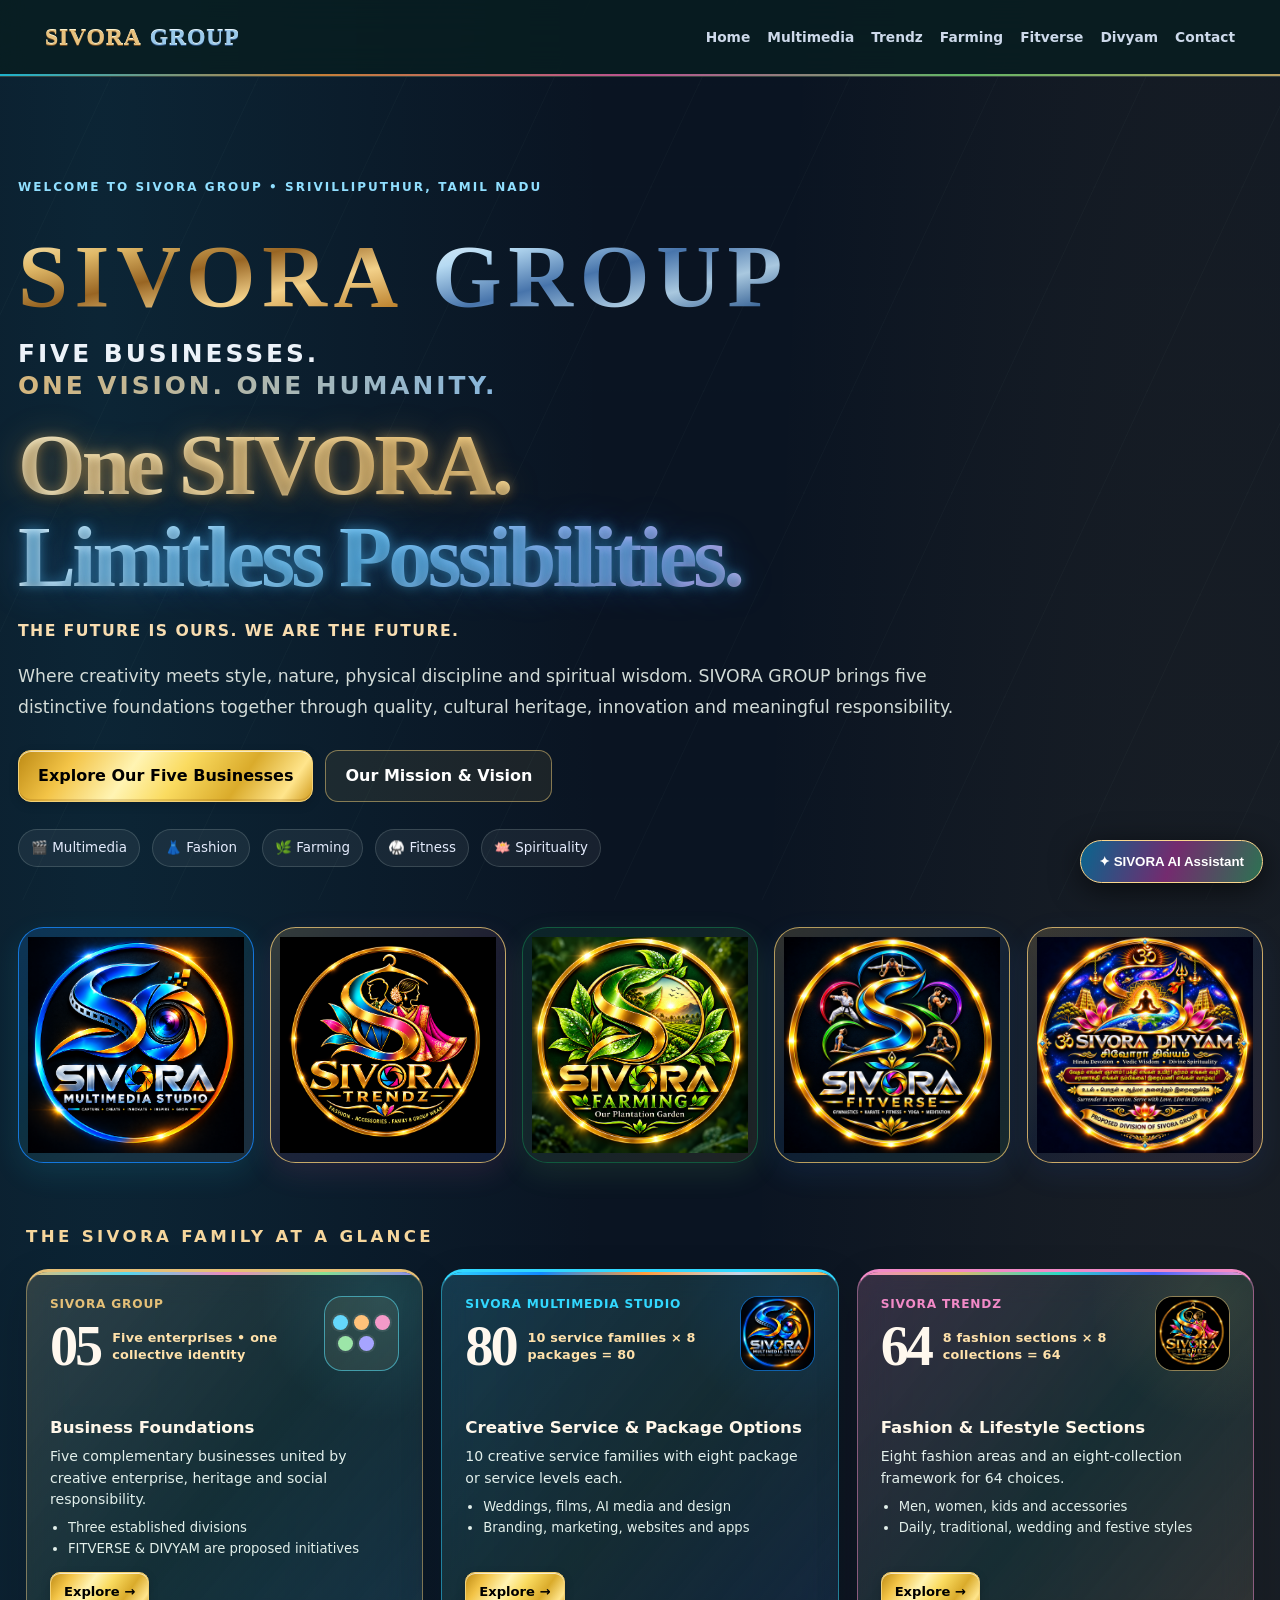
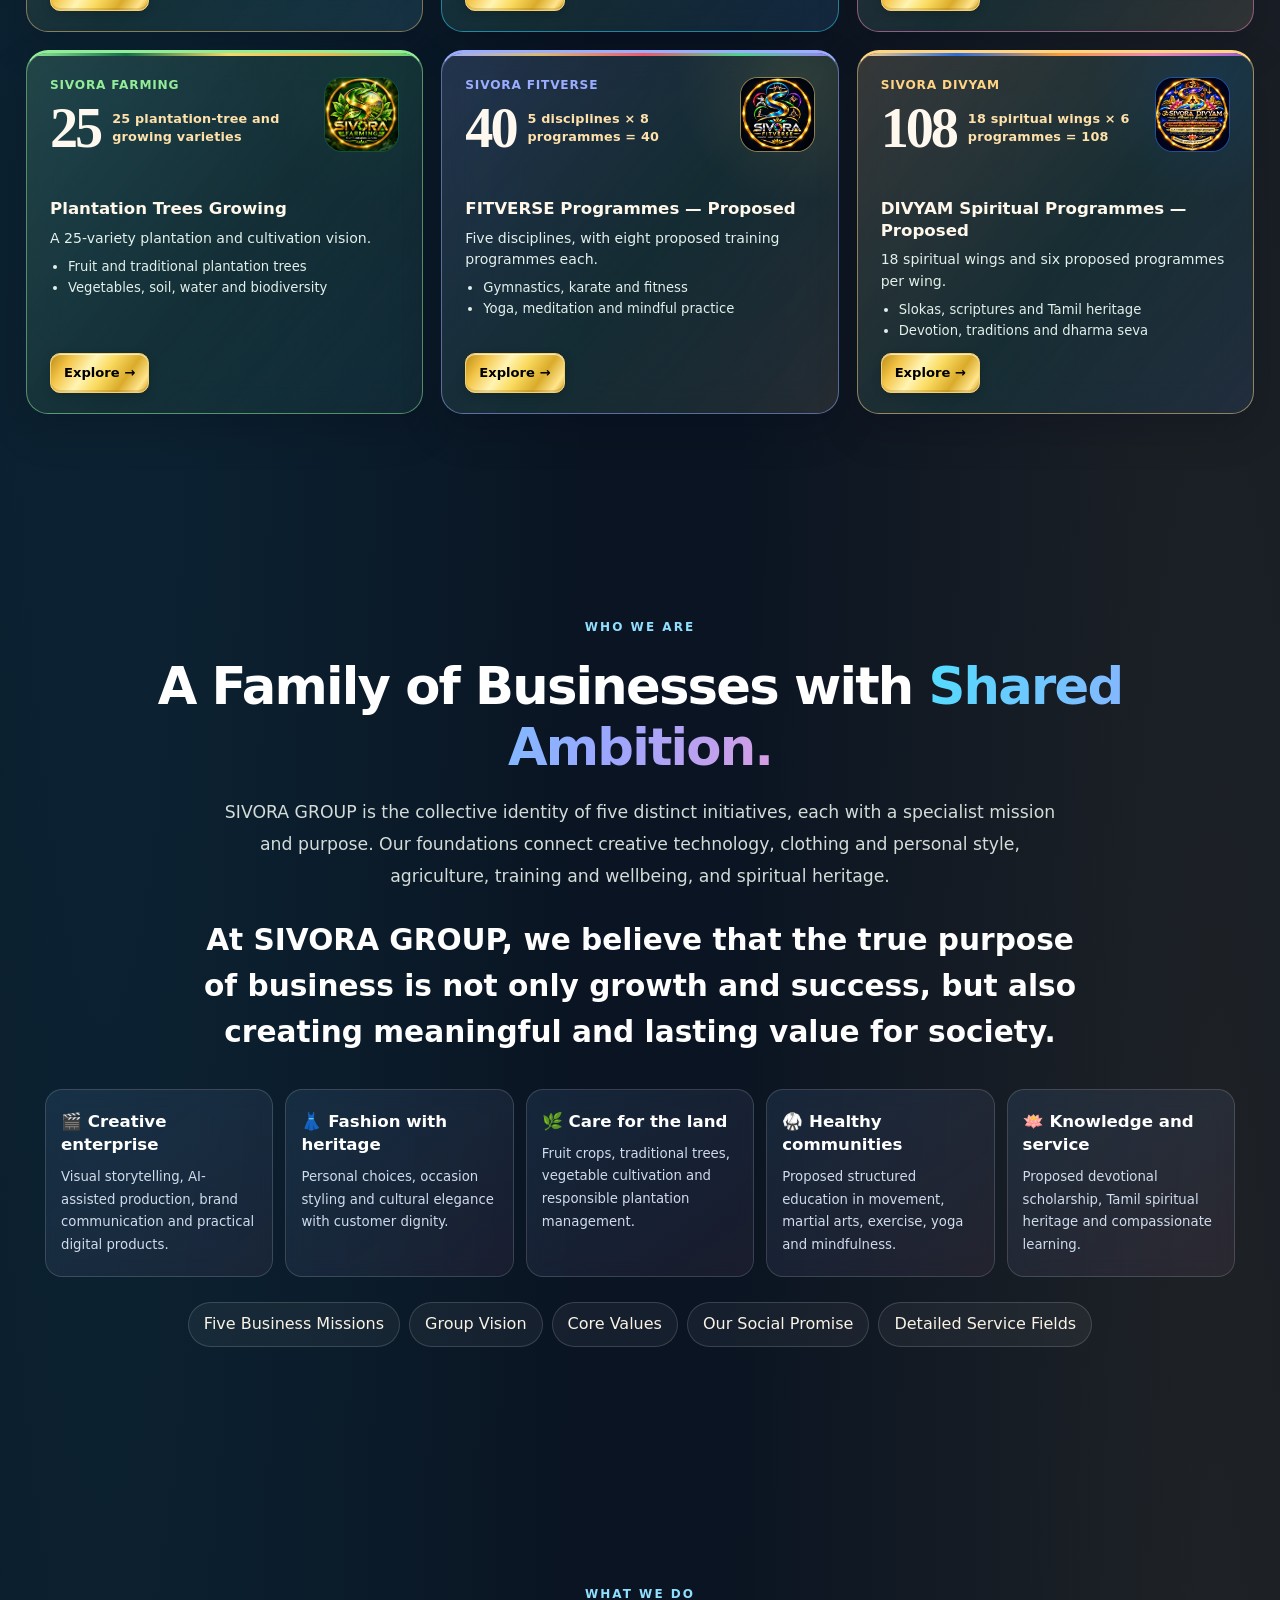
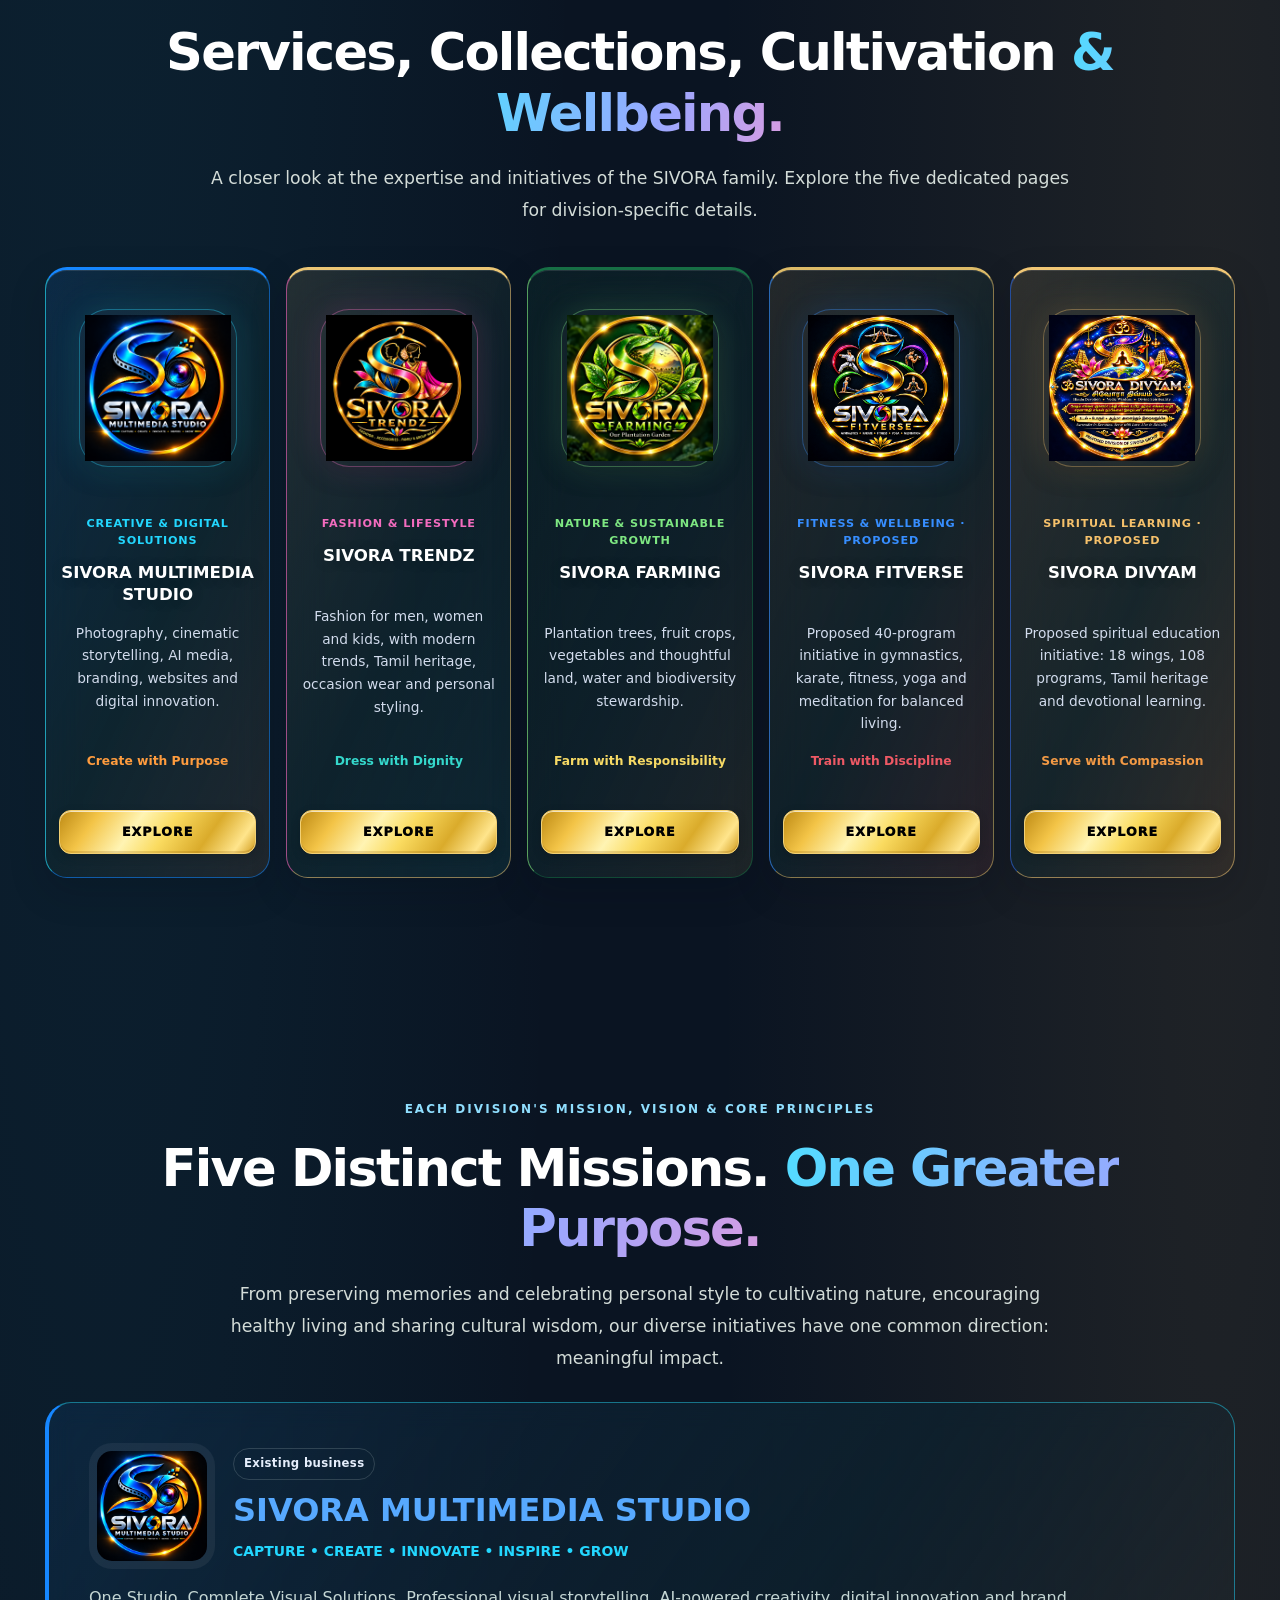
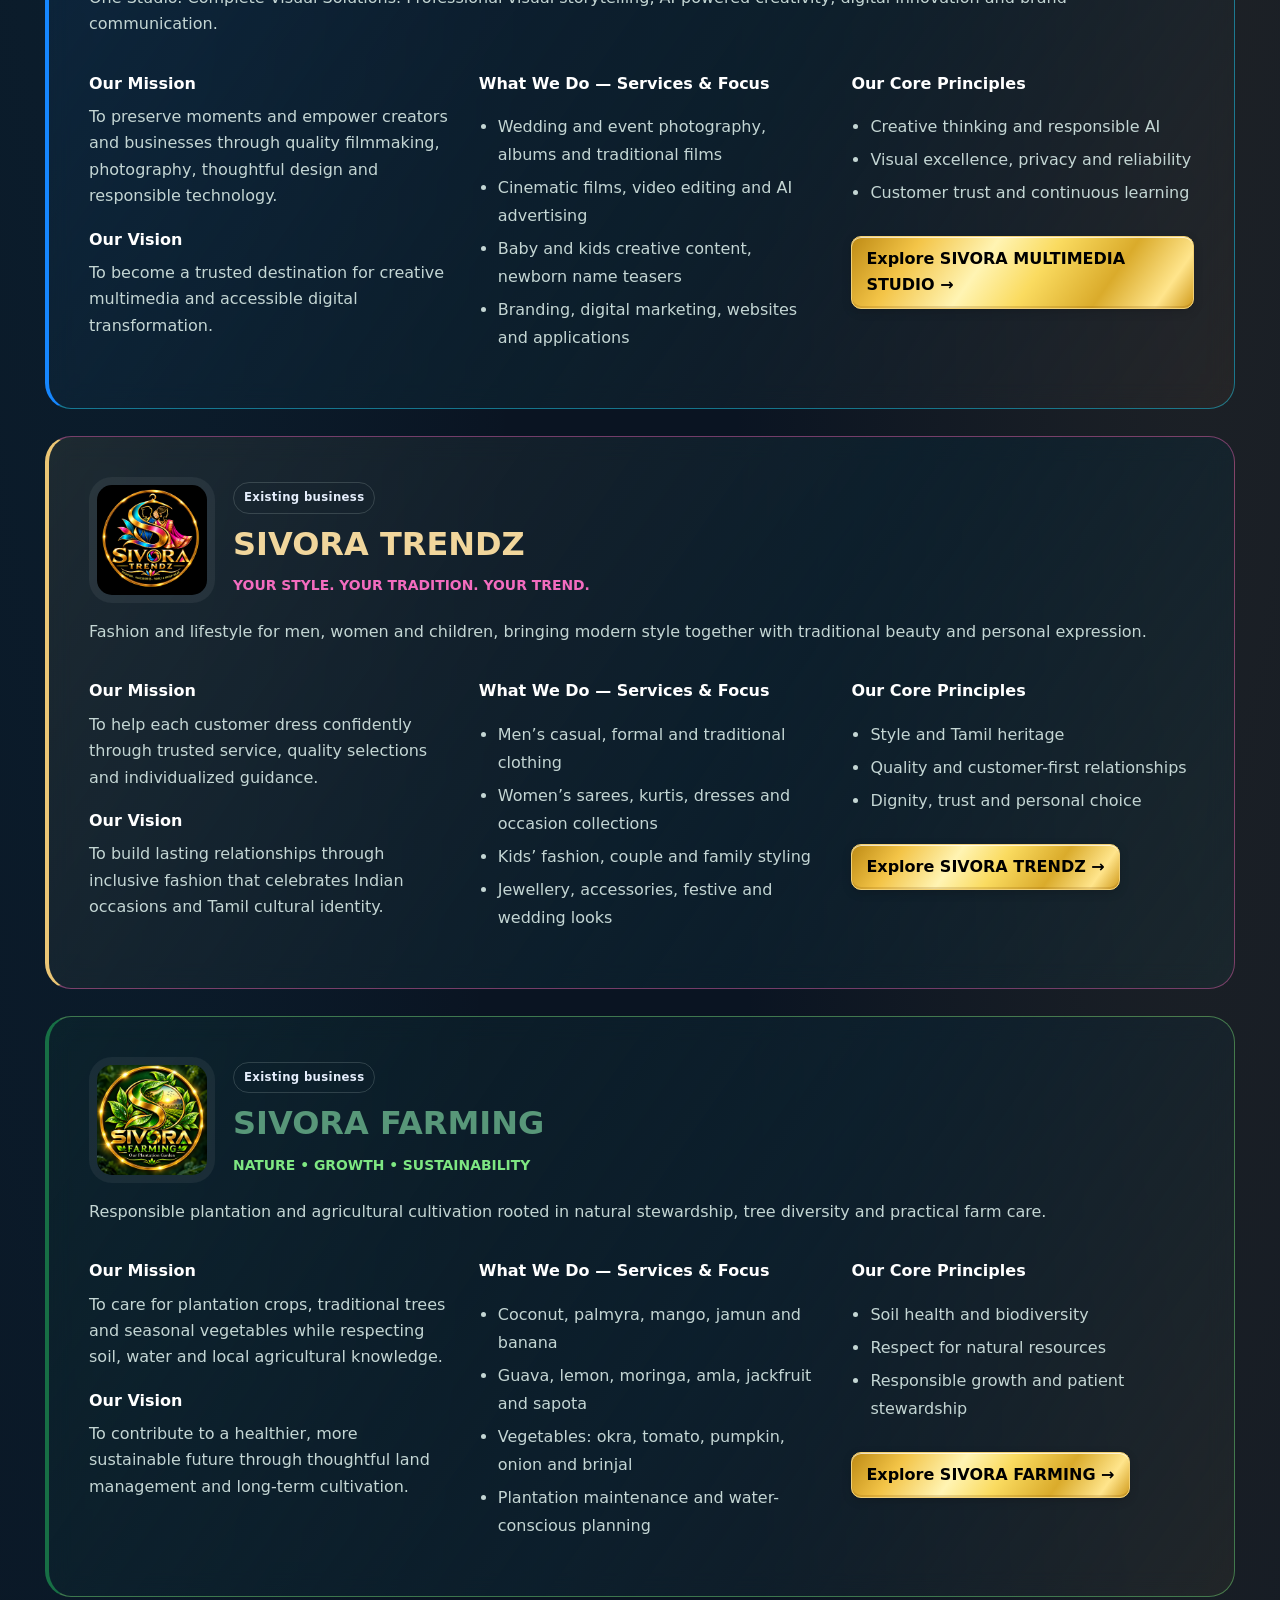
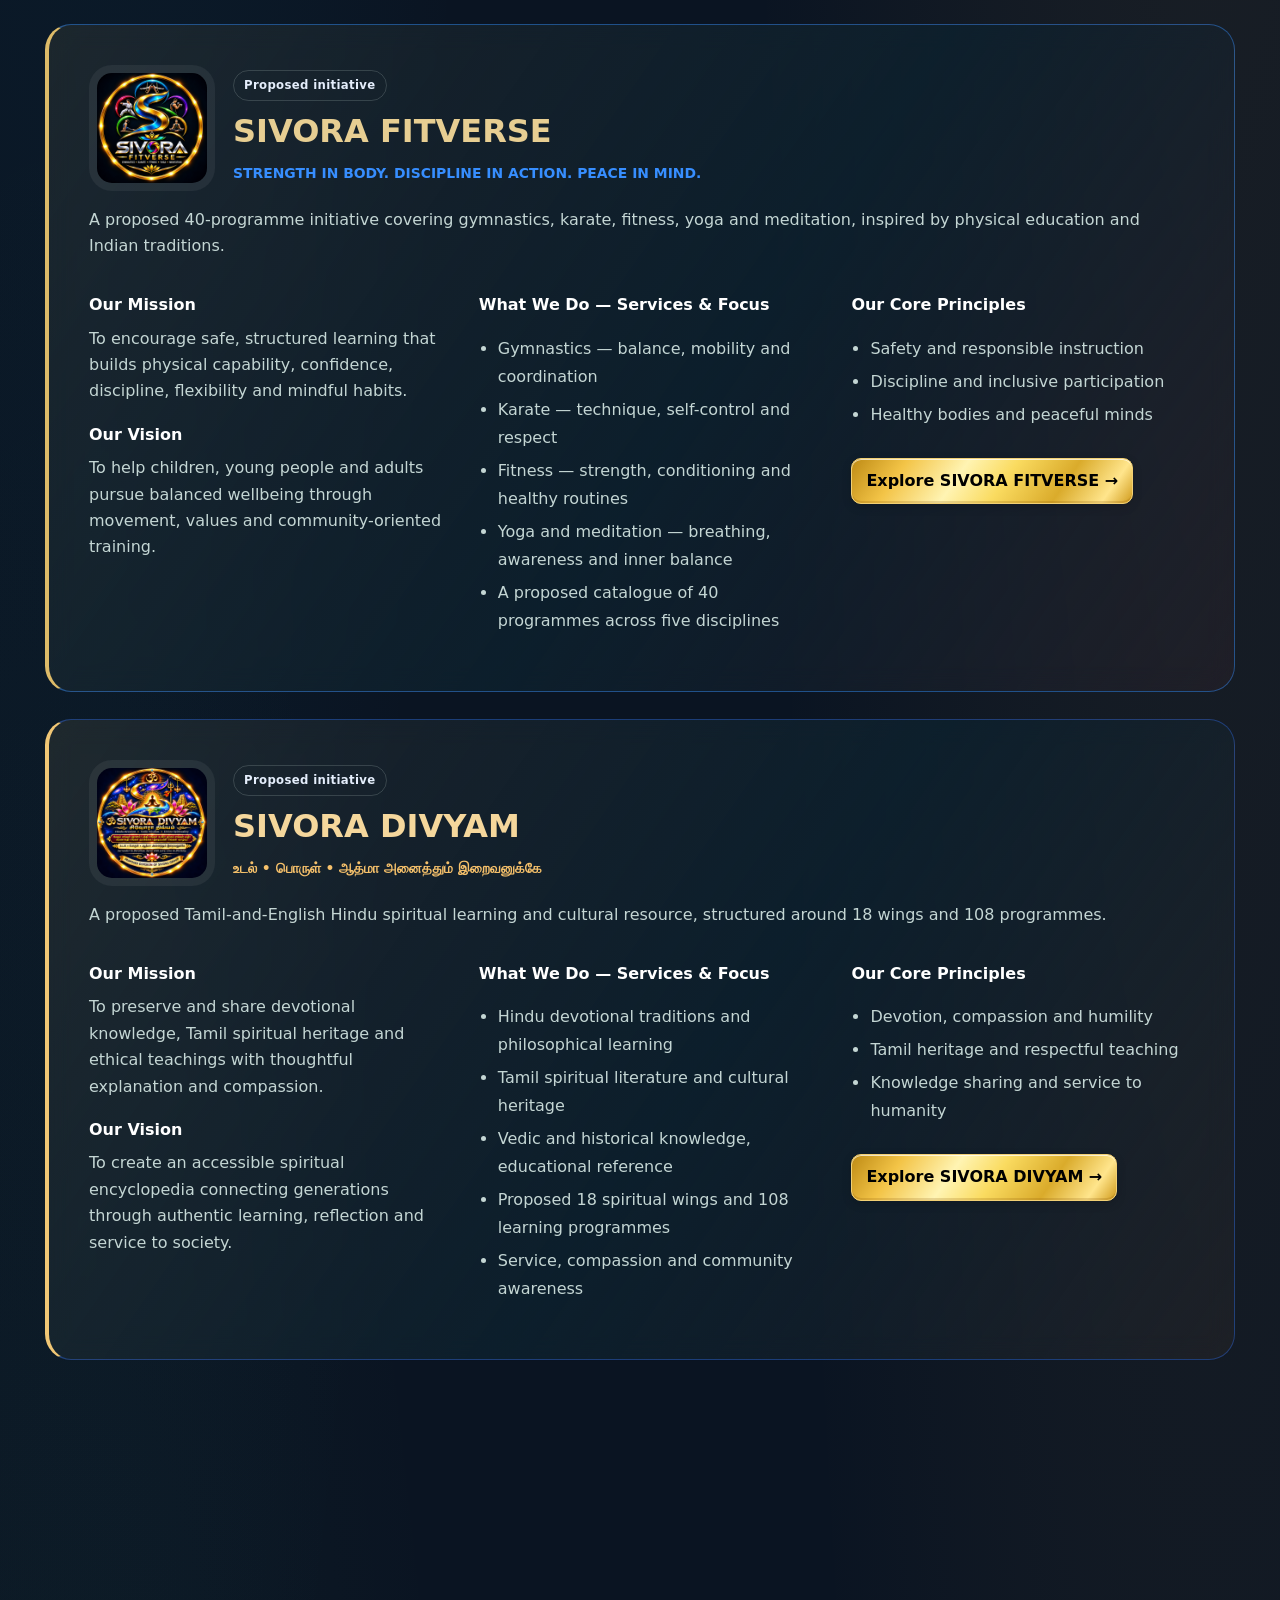
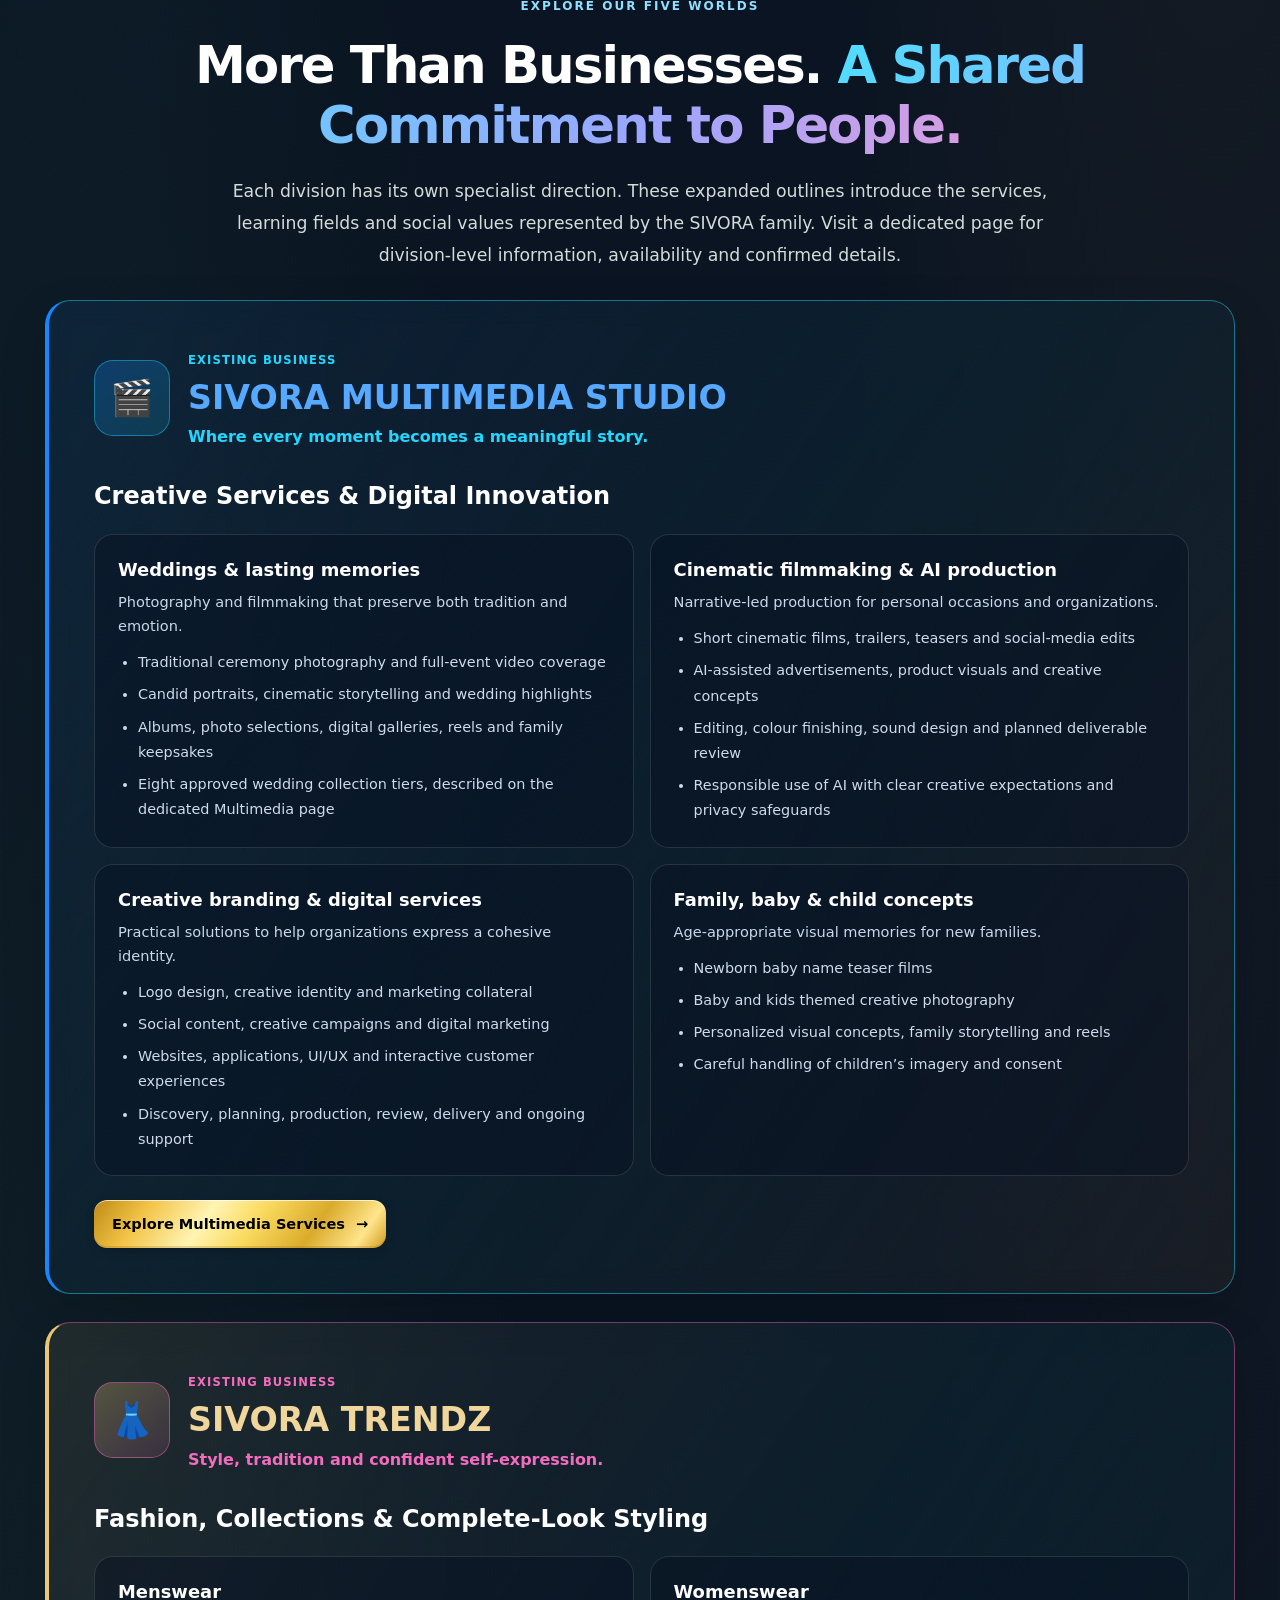
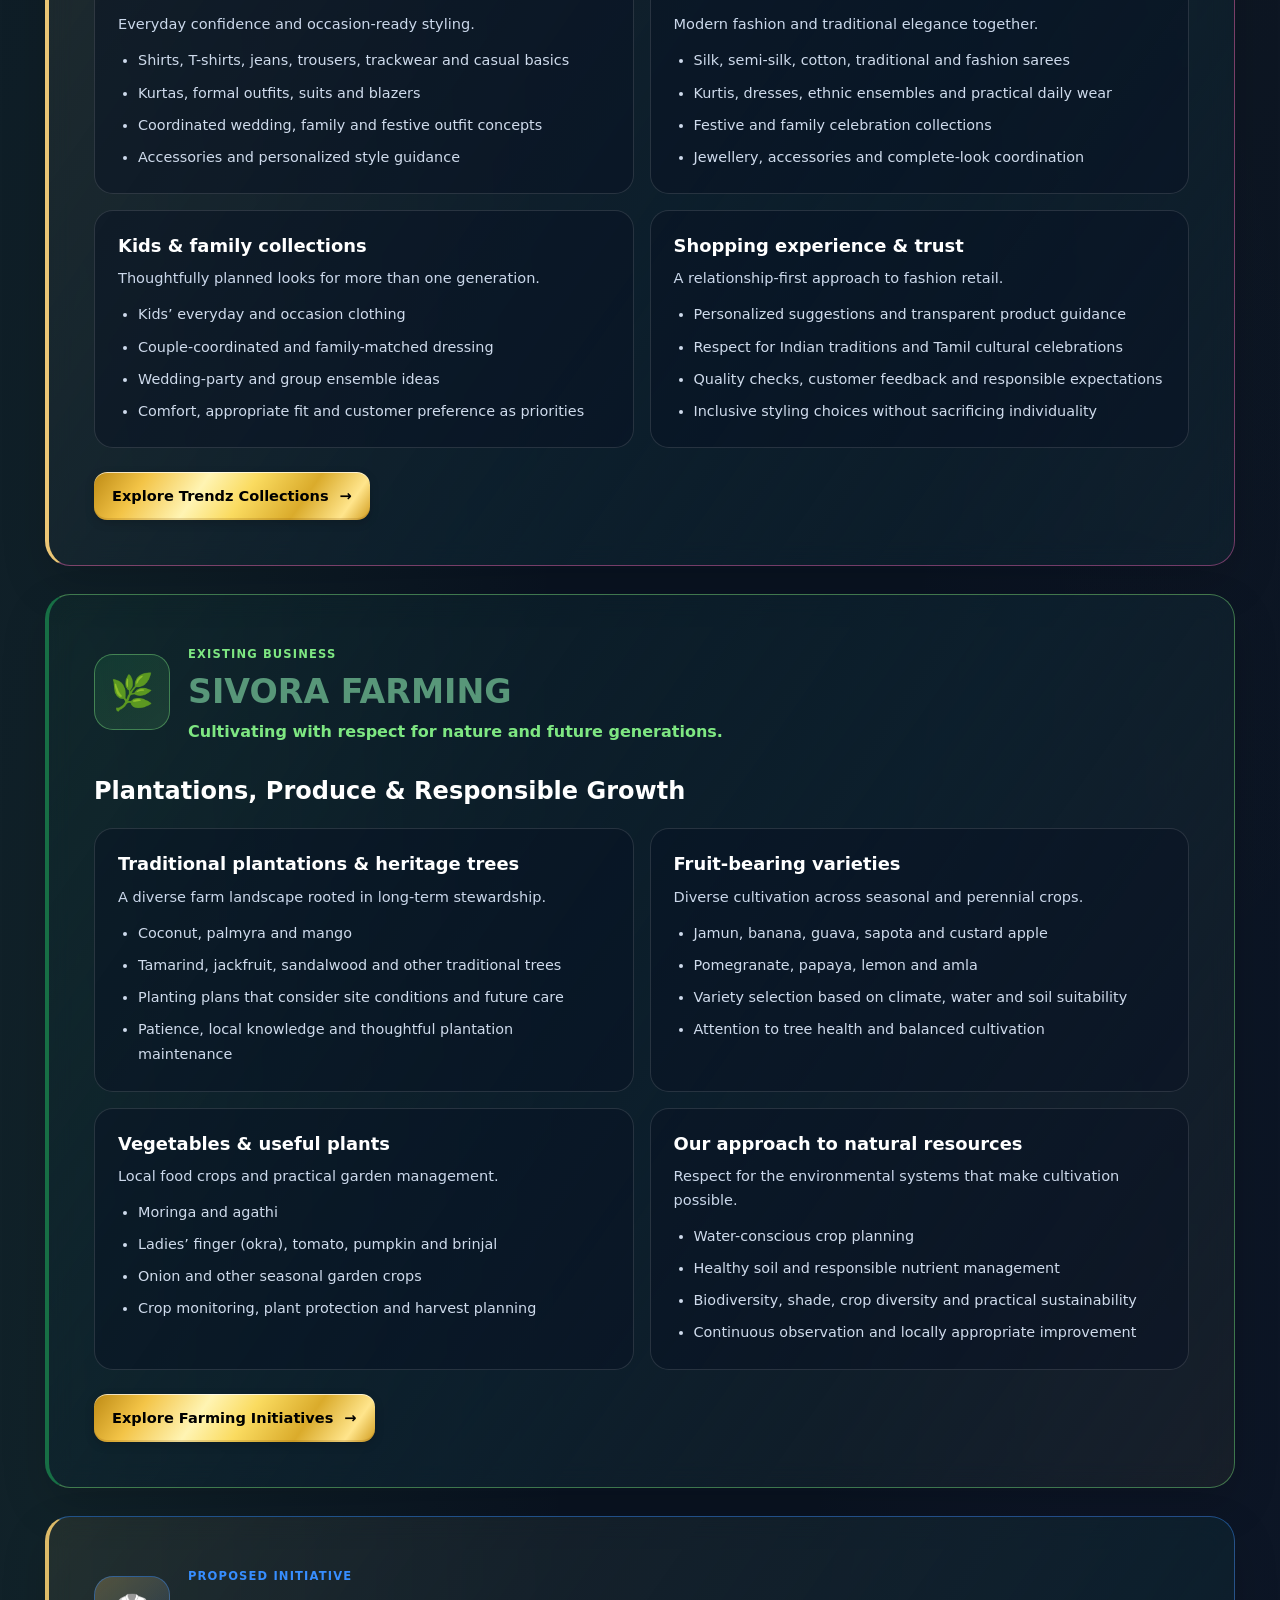
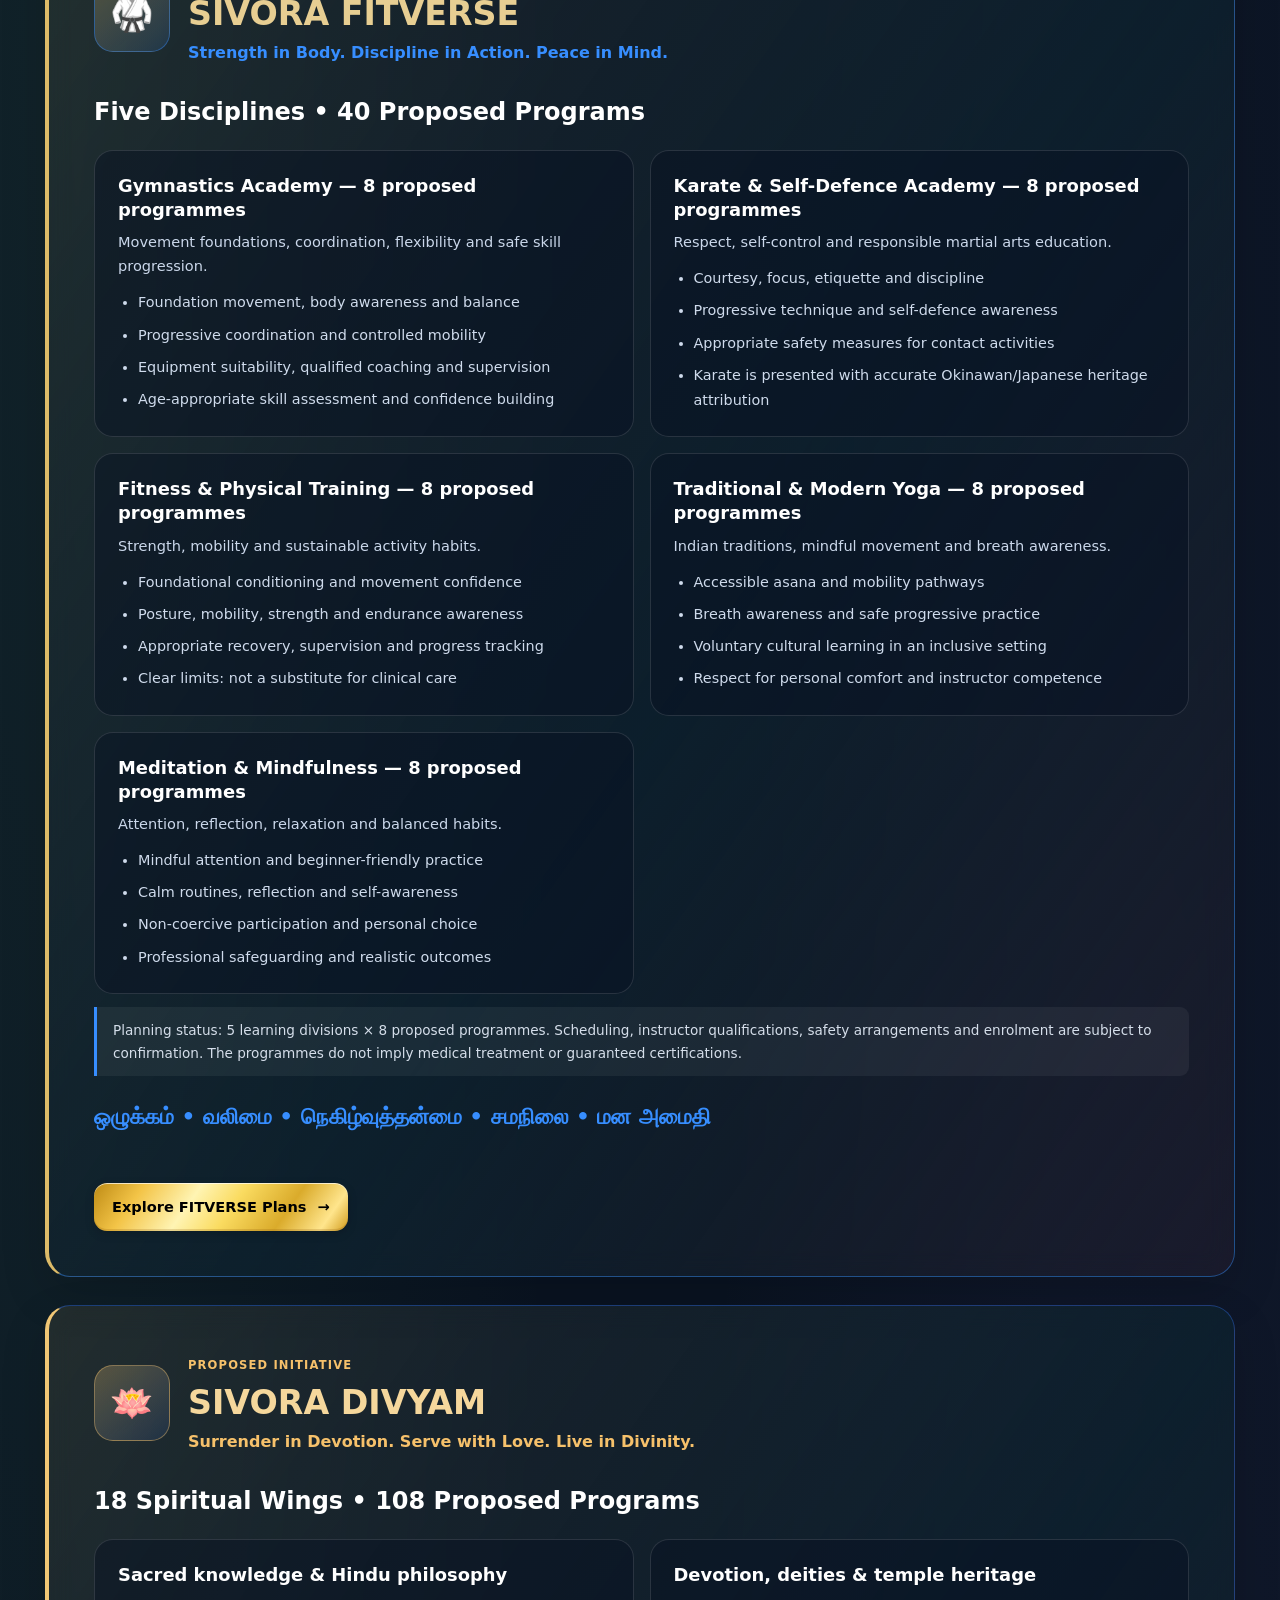
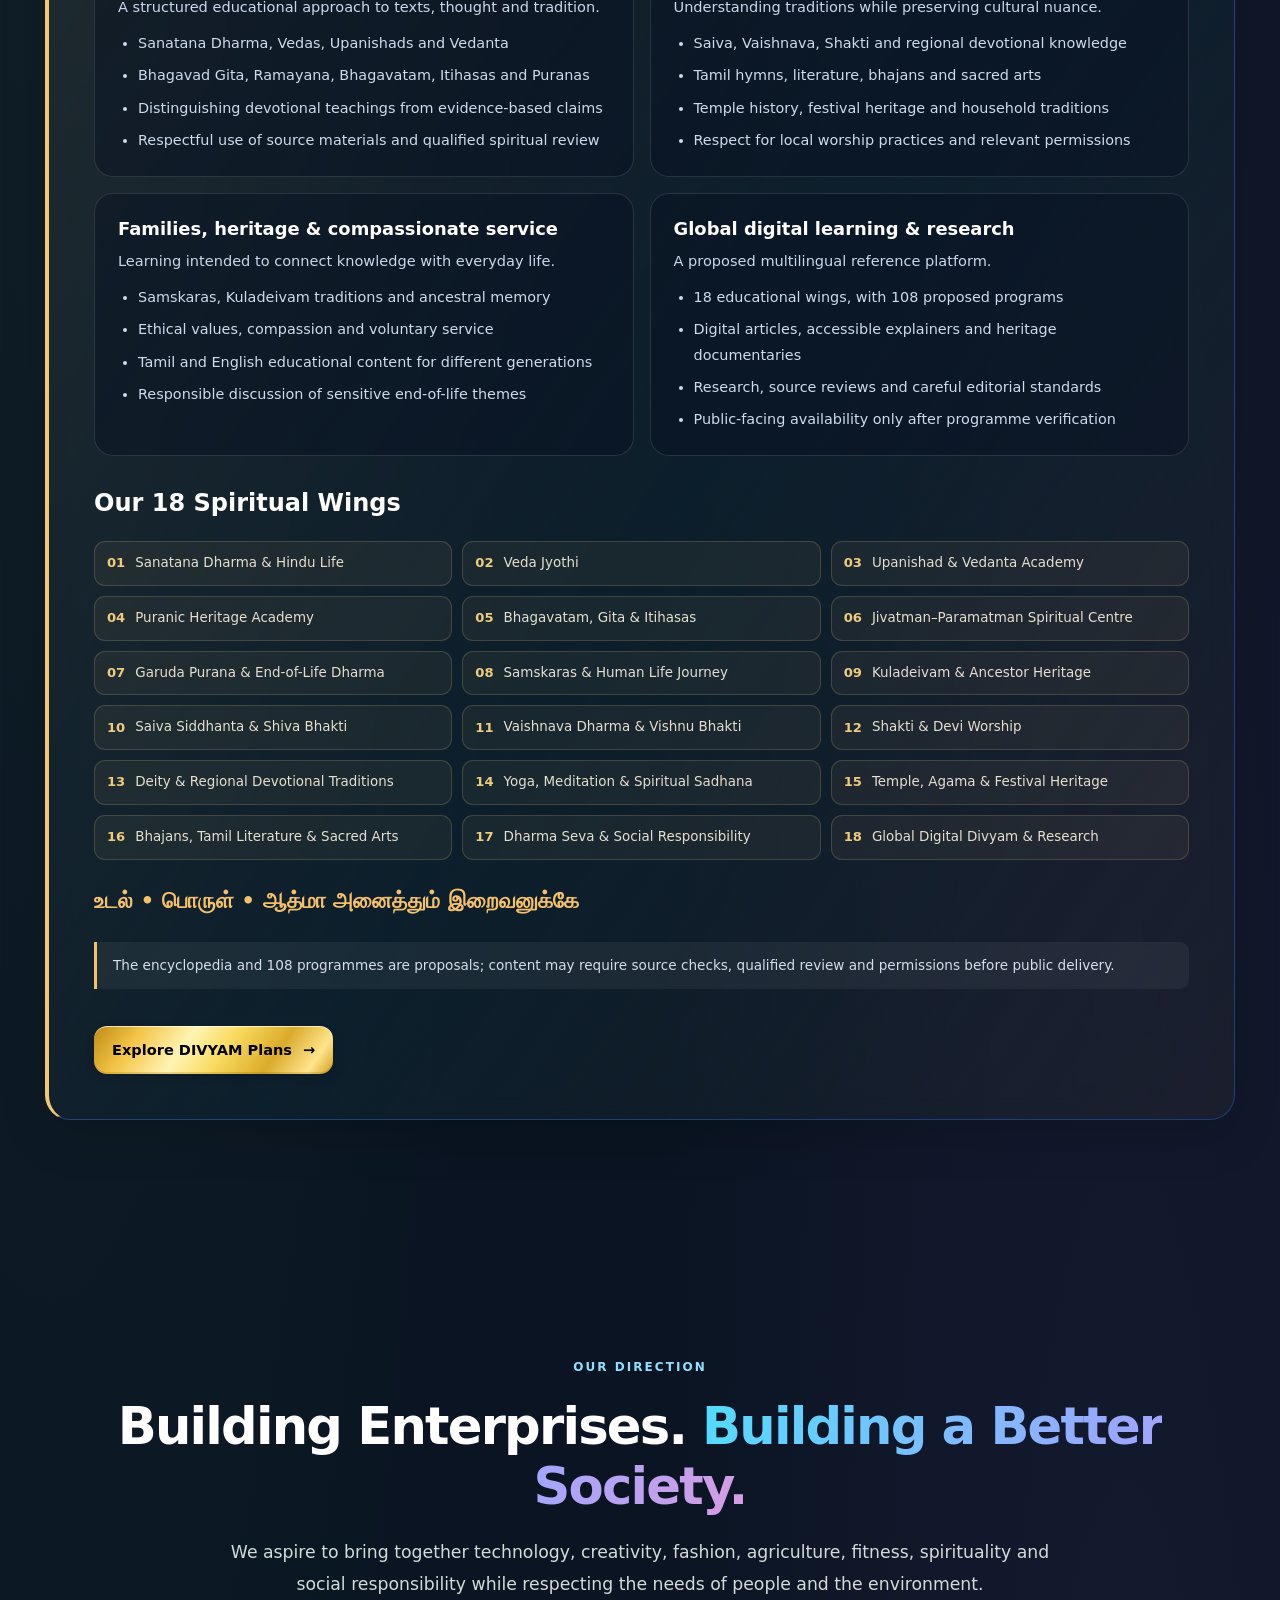
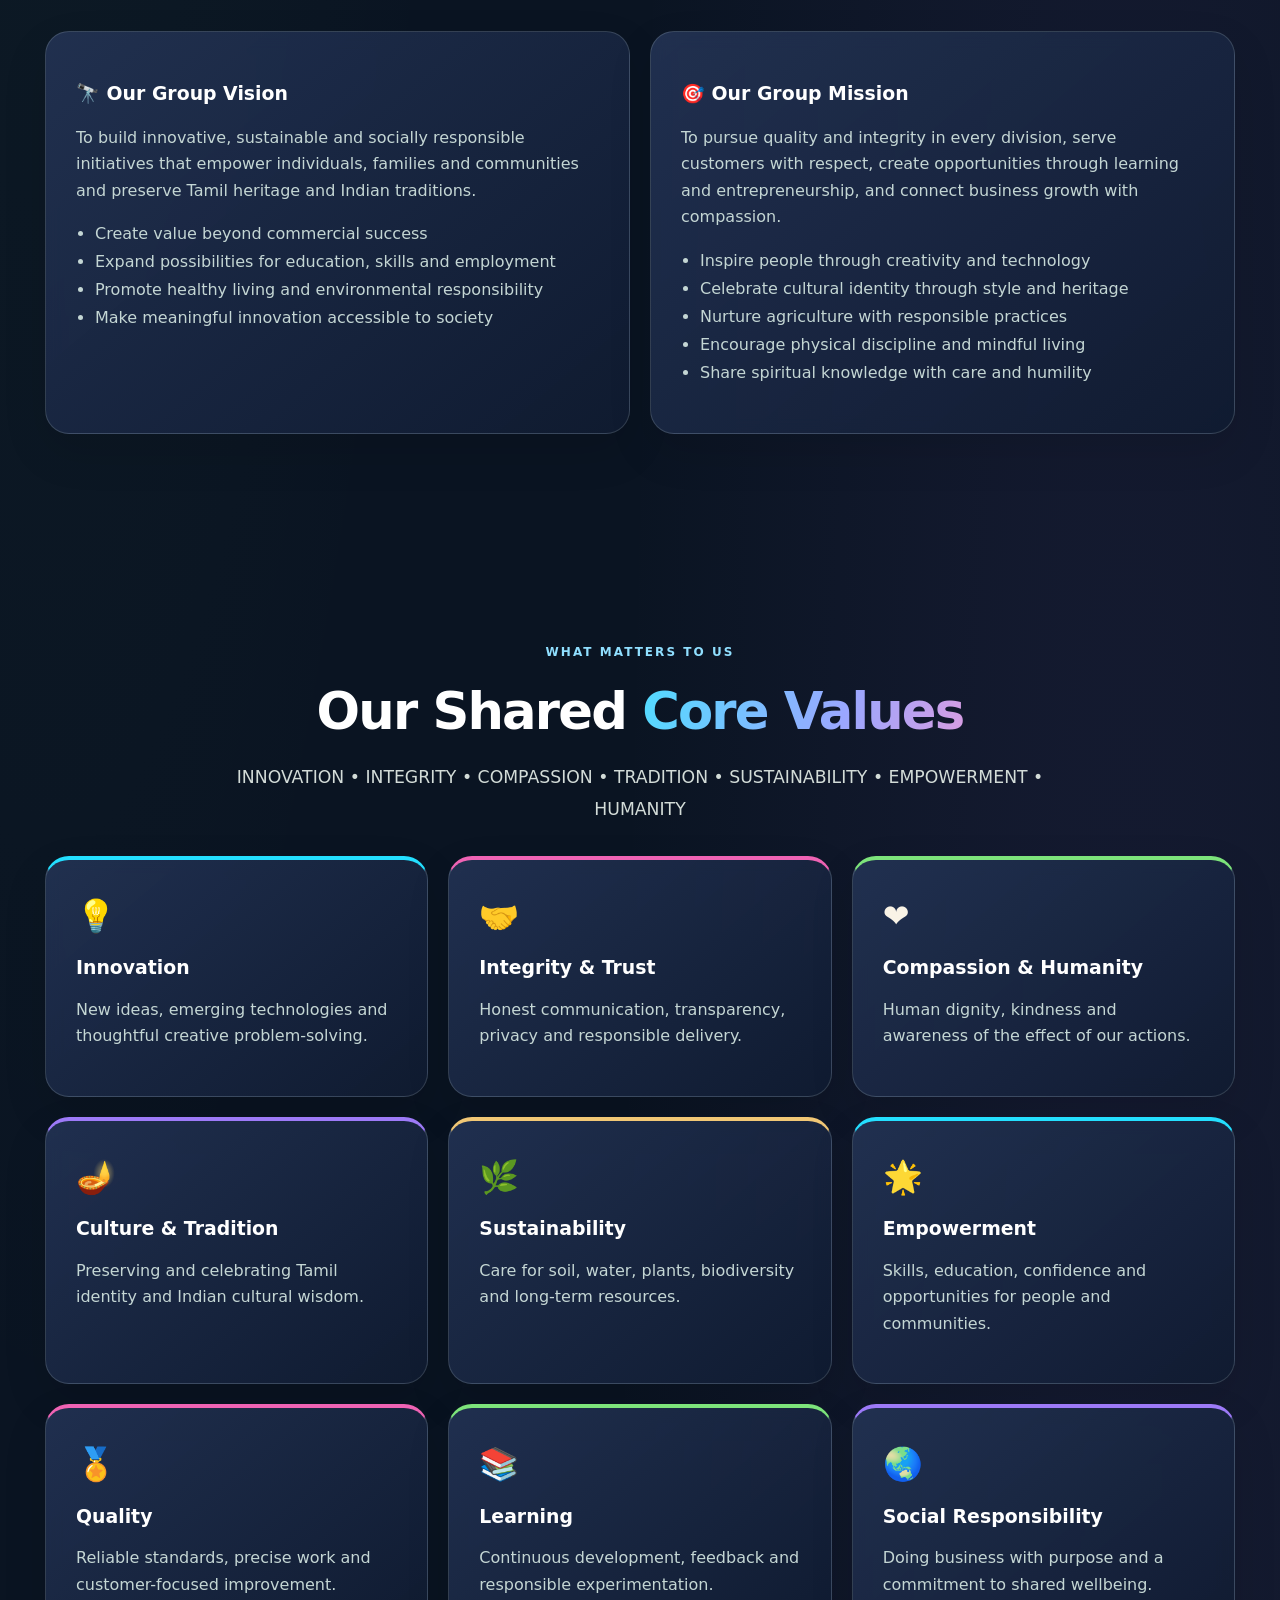
==== commit 6e7c6689: "Add files via upload" ====
--- a/index.html
+++ b/index.html
@@ -1040,6 +1040,57 @@
 @media(prefers-reduced-motion:reduce){
  .sivora-metrics-grid>.sivora-metric-card.metric-compact-glass,.hero-orbit .orbit-item{animation:none!important;transition:none!important}
 }
+</style>
+<style id="sivora-explore-golden-yellow-only">
+/* ONLY the Explore buttons: metallic royal golden-yellow with black text. */
+.hero .buttons > a.btn:first-child,
+.sivora-metrics-grid .sivora-metric-card .sivora-metric-explore,
+#businesses .cinematic-portrait-card a.portrait-explore,
+.division a.more,
+#our-five-worlds .sg-world a.sg-world-cta {
+  background:#F5CB50 !important;
+  background-image:linear-gradient(125deg,#BE8B15 0%,#F3C447 18%,#FFF4B3 38%,#FADB60 54%,#DAAB2B 74%,#FFE58C 90%,#D19B1C 100%) !important;
+  color:#000000 !important;
+  -webkit-text-fill-color:#000000 !important;
+  border-color:#F2D074 !important;
+  text-shadow:none !important;
+  text-decoration:none !important;
+  box-shadow:inset 0 1px 0 rgba(255,255,255,.70),inset 0 -2px 0 rgba(127,75,0,.19),0 3px 10px rgba(0,0,0,.17) !important;
+  cursor:pointer;
+  transition:background .22s ease,box-shadow .22s ease,transform .22s ease !important;
+}
+/* The six summary-card Explore labels remain compact buttons. */
+.sivora-metrics-grid .sivora-metric-card .sivora-metric-explore {
+  display:inline-flex !important;
+  align-items:center !important;
+  justify-content:center !important;
+  align-self:flex-start !important;
+  border:1px solid #F2D074 !important;
+  border-radius:10px !important;
+  padding:8px 13px !important;
+  font-weight:900 !important;
+}
+/* Explore links in the five division descriptions remain buttons. */
+.division a.more {
+  padding:9px 14px !important;
+  border:1px solid #F2D074 !important;
+  border-radius:10px !important;
+}
+/* Metallic shine becomes brighter on pointer hover, keyboard focus and click. */
+.hero .buttons > a.btn:first-child:is(:hover,:focus-visible,:active),
+.sivora-metrics-grid .sivora-metric-card:is(:hover,:focus-visible,:active) .sivora-metric-explore,
+#businesses .cinematic-portrait-card a.portrait-explore:is(:hover,:focus-visible,:active),
+.division a.more:is(:hover,:focus-visible,:active),
+#our-five-worlds .sg-world a.sg-world-cta:is(:hover,:focus-visible,:active) {
+  background:#FFE071 !important;
+  background-image:linear-gradient(125deg,#D9A221 0%,#FFE177 19%,#FFFCE0 40%,#FFDF63 57%,#F1C342 74%,#FFF2A4 90%,#DBA826 100%) !important;
+  color:#000000 !important;
+  -webkit-text-fill-color:#000000 !important;
+  border-color:#FFE392 !important;
+  text-shadow:none !important;
+  text-decoration:none !important;
+  box-shadow:inset 0 1px 0 rgba(255,255,255,.9),inset 0 -2px 0 rgba(126,77,0,.15),0 0 0 2px rgba(255,225,104,.17),0 8px 22px rgba(222,167,35,.32) !important;
+}
 </style></head><body>
 <header class="main-nav"><div class="container nav-inner"><a aria-label="SIVORA GROUP home" class="brand sivora-visible-wordmark" href="index.html"><span class="sivora-word sivora-gold">SIVORA</span><span class="sivora-word sivora-blue">GROUP</span></a><button aria-controls="site-links" aria-expanded="false" class="nav-toggle" type="button">☰ Menu</button><nav aria-label="Main navigation" class="nav-links" id="site-links"><a href="index.html">Home</a><a href="multimedia.html">Multimedia</a><a href="trendz.html">Trendz</a><a href="farming.html">Farming</a><a href="fitverse.html">Fitverse</a><a href="divyam.html">Divyam</a><a href="contact.html">Contact</a></nav></div></header>
 <main><section class="hero"><div class="container hero-grid"><div><div class="eyebrow">Welcome to SIVORA GROUP • Srivilliputhur, Tamil Nadu</div><h1 class="royal-hero-title"><span class="royal-title-word royal-main-sivora">SIVORA</span><span class="royal-title-word royal-main-group">GROUP</span></h1><h2 class="royal-hero-subtitle hero-unity-line">FIVE BUSINESSES.<br/><span class="gradient">ONE VISION. ONE HUMANITY.</span></h2><h2 class="sivora-vision-glow"><span class="glow-vision-line glow-vision-one">One SIVORA.</span><span class="glow-vision-line glow-vision-two">Limitless Possibilities.</span></h2><p class="hero-kicker">THE FUTURE IS OURS. WE ARE THE FUTURE.</p><p class="hero-text">Where creativity meets style, nature, physical discipline and spiritual wisdom. SIVORA GROUP brings five distinctive foundations together through quality, cultural heritage, innovation and meaningful responsibility.</p><div class="buttons"><a class="btn" href="#businesses">Explore Our Five Businesses</a><a class="btn secondary" href="#our-vision">Our Mission &amp; Vision</a></div><div class="chips"><span>🎬 Multimedia</span><span>👗 Fashion</span><span>🌿 Farming</span><span>🥋 Fitness</span><span>🪷 Spirituality</span></div></div><div aria-label="Five large motion-animated SIVORA business logos" class="hero-orbit"><a aria-label="Explore SIVORA MULTIMEDIA STUDIO" class="orbit-item" data-division-number="01" href="multimedia.html" style="--accent:#23D7FF;--delay:-0.0s;--float-index:0;" title="Explore SIVORA MULTIMEDIA STUDIO"><img alt="SIVORA MULTIMEDIA STUDIO logo" src="assets/multimedia.png"/><span aria-hidden="true" class="sivora-image-fallback">🎬</span></a><a aria-label="Explore SIVORA TRENDZ" class="orbit-item" data-division-number="02" href="trendz.html" style="--accent:#F36CBF;--delay:-0.8s;--float-index:1;" title="Explore SIVORA TRENDZ"><img alt="SIVORA TRENDZ logo" src="assets/trendz.png"/><span aria-hidden="true" class="sivora-image-fallback">👗</span></a><a aria-label="Explore SIVORA FARMING" class="orbit-item" data-division-number="03" href="farming.html" style="--accent:#7EE782;--delay:-1.6s;--float-index:2;" title="Explore SIVORA FARMING"><img alt="SIVORA FARMING logo" src="assets/farming.png"/><span aria-hidden="true" class="sivora-image-fallback">🌿</span></a><a aria-label="Explore SIVORA FITVERSE" class="orbit-item" data-division-number="04" href="fitverse.html" style="--accent:#378EFF;--delay:-2.4s;--float-index:3;" title="Explore SIVORA FITVERSE"><img alt="SIVORA FITVERSE logo" src="assets/fitverse.png"/><span aria-hidden="true" class="sivora-image-fallback">🥋</span></a><a aria-label="Explore SIVORA DIVYAM" class="orbit-item" data-division-number="05" href="divyam.html" style="--accent:#F6C16B;--delay:-3.2s;--float-index:4;" title="Explore SIVORA DIVYAM"><img alt="SIVORA DIVYAM logo" src="assets/divyam.png"/><span aria-hidden="true" class="sivora-image-fallback">🪷</span></a></div></div><div class="container sivora-family-wide"><section aria-label="SIVORA GROUP five business foundations and programme highlights" class="sivora-metrics-section" id="sivora-five-foundations-facts"><div class="sivora-metrics-kicker">THE SIVORA FAMILY AT A GLANCE</div><div class="sivora-metrics-grid"><a class="sivora-metric-card metric-compact-glass theme-group" href="#who-we-are" style="--metric-accent:#DAB66D;--metric-delay:0ms"><div class="metric-compact-top"><div class="metric-compact-left"><span class="sivora-metric-eyebrow">SIVORA GROUP</span><div class="sivora-metric-headline"><strong class="sivora-metric-number">05</strong><span class="sivora-metric-formula">Five enterprises • one collective identity</span></div></div><div aria-label="Five SIVORA divisions" class="metric-compact-mark metric-compact-group-mark"><span aria-hidden="true" style="--dot-color:#64d7fb"></span><span aria-hidden="true" style="--dot-color:#ffc27a"></span><span aria-hidden="true" style="--dot-color:#f49ac9"></span><span aria-hidden="true" style="--dot-color:#9ce6a8"></span><span aria-hidden="true" style="--dot-color:#a6a4ff"></span></div></div><h3>Business Foundations</h3><p>Five complementary businesses united by creative enterprise, heritage and social responsibility.</p><ul><li>Three established divisions</li><li>FITVERSE &amp; DIVYAM are proposed initiatives</li></ul><span class="sivora-metric-explore">Explore →</span></a><a class="sivora-metric-card metric-compact-glass theme-multimedia" href="multimedia.html" style="--metric-accent:#27DCFF;--metric-delay:75ms"><div class="metric-compact-top"><div class="metric-compact-left"><span class="sivora-metric-eyebrow">SIVORA MULTIMEDIA STUDIO</span><div class="sivora-metric-headline"><strong class="sivora-metric-number">80</strong><span class="sivora-metric-formula">10 service families × 8 packages = 80</span></div></div><div class="metric-compact-mark"><img alt="SIVORA MULTIMEDIA STUDIO logo" decoding="async" height="80" loading="lazy" src="assets/multimedia.png" width="80"/></div></div><h3>Creative Service &amp; Package Options</h3><p>10 creative service families with eight package or service levels each.</p><ul><li>Weddings, films, AI media and design</li><li>Branding, marketing, websites and apps</li></ul><span class="sivora-metric-explore">Explore →</span></a><a class="sivora-metric-card metric-compact-glass theme-trendz" href="trendz.html" style="--metric-accent:#F66ECA;--metric-delay:150ms"><div class="metric-compact-top"><div class="metric-compact-left"><span class="sivora-metric-eyebrow">SIVORA TRENDZ</span><div class="sivora-metric-headline"><strong class="sivora-metric-number">64</strong><span class="sivora-metric-formula">8 fashion sections × 8 collections = 64</span></div></div><div class="metric-compact-mark"><img alt="SIVORA TRENDZ logo" decoding="async" height="80" loading="lazy" src="assets/trendz.png" width="80"/></div></div><h3>Fashion &amp; Lifestyle Sections</h3><p>Eight fashion areas and an eight-collection framework for 64 choices.</p><ul><li>Men, women, kids and accessories</li><li>Daily, traditional, wedding and festive styles</li></ul><span class="sivora-metric-explore">Explore →</span></a><a class="sivora-metric-card metric-compact-glass theme-farming" href="farming.html" style="--metric-accent:#7AE477;--metric-delay:225ms"><div class="metric-compact-top"><div class="metric-compact-left"><span class="sivora-metric-eyebrow">SIVORA FARMING</span><div class="sivora-metric-headline"><strong class="sivora-metric-number">25</strong><span class="sivora-metric-formula">25 plantation-tree and growing varieties</span></div></div><div class="metric-compact-mark"><img alt="SIVORA FARMING logo" decoding="async" height="80" loading="lazy" src="assets/farming.png" width="80"/></div></div><h3>Plantation Trees Growing</h3><p>A 25-variety plantation and cultivation vision.</p><ul><li>Fruit and traditional plantation trees</li><li>Vegetables, soil, water and biodiversity</li></ul><span class="sivora-metric-explore">Explore →</span></a><a class="sivora-metric-card metric-compact-glass theme-fitverse" href="fitverse.html" style="--metric-accent:#80A8FF;--metric-delay:300ms"><div class="metric-compact-top"><div class="metric-compact-left"><span class="sivora-metric-eyebrow">SIVORA FITVERSE</span><div class="sivora-metric-headline"><strong class="sivora-metric-number">40</strong><span class="sivora-metric-formula">5 disciplines × 8 programmes = 40</span></div></div><div class="metric-compact-mark"><img alt="SIVORA FITVERSE logo" decoding="async" height="80" loading="lazy" src="assets/fitverse.png" width="80"/></div></div><h3>FITVERSE Programmes — Proposed</h3><p>Five disciplines, with eight proposed training programmes each.</p><ul><li>Gymnastics, karate and fitness</li><li>Yoga, meditation and mindful practice</li></ul><span class="sivora-metric-explore">Explore →</span></a><a class="sivora-metric-card metric-compact-glass theme-divyam" href="divyam.html" style="--metric-accent:#F9CB74;--metric-delay:375ms"><div class="metric-compact-top"><div class="metric-compact-left"><span class="sivora-metric-eyebrow">SIVORA  DIVYAM</span><div class="sivora-metric-headline"><strong class="sivora-metric-number">108</strong><span class="sivora-metric-formula">18 spiritual wings × 6 programmes = 108</span></div></div><div class="metric-compact-mark"><img alt="SIVORA  DIVYAM logo" decoding="async" height="80" loading="lazy" src="assets/divyam.png" width="80"/></div></div><h3>DIVYAM Spiritual Programmes — Proposed</h3><p>18 spiritual wings and six proposed programmes per wing.</p><ul><li>Slokas, scriptures and Tamil heritage</li><li>Devotion, traditions and dharma seva</li></ul><span class="sivora-metric-explore">Explore →</span></a></div></section></div></section>
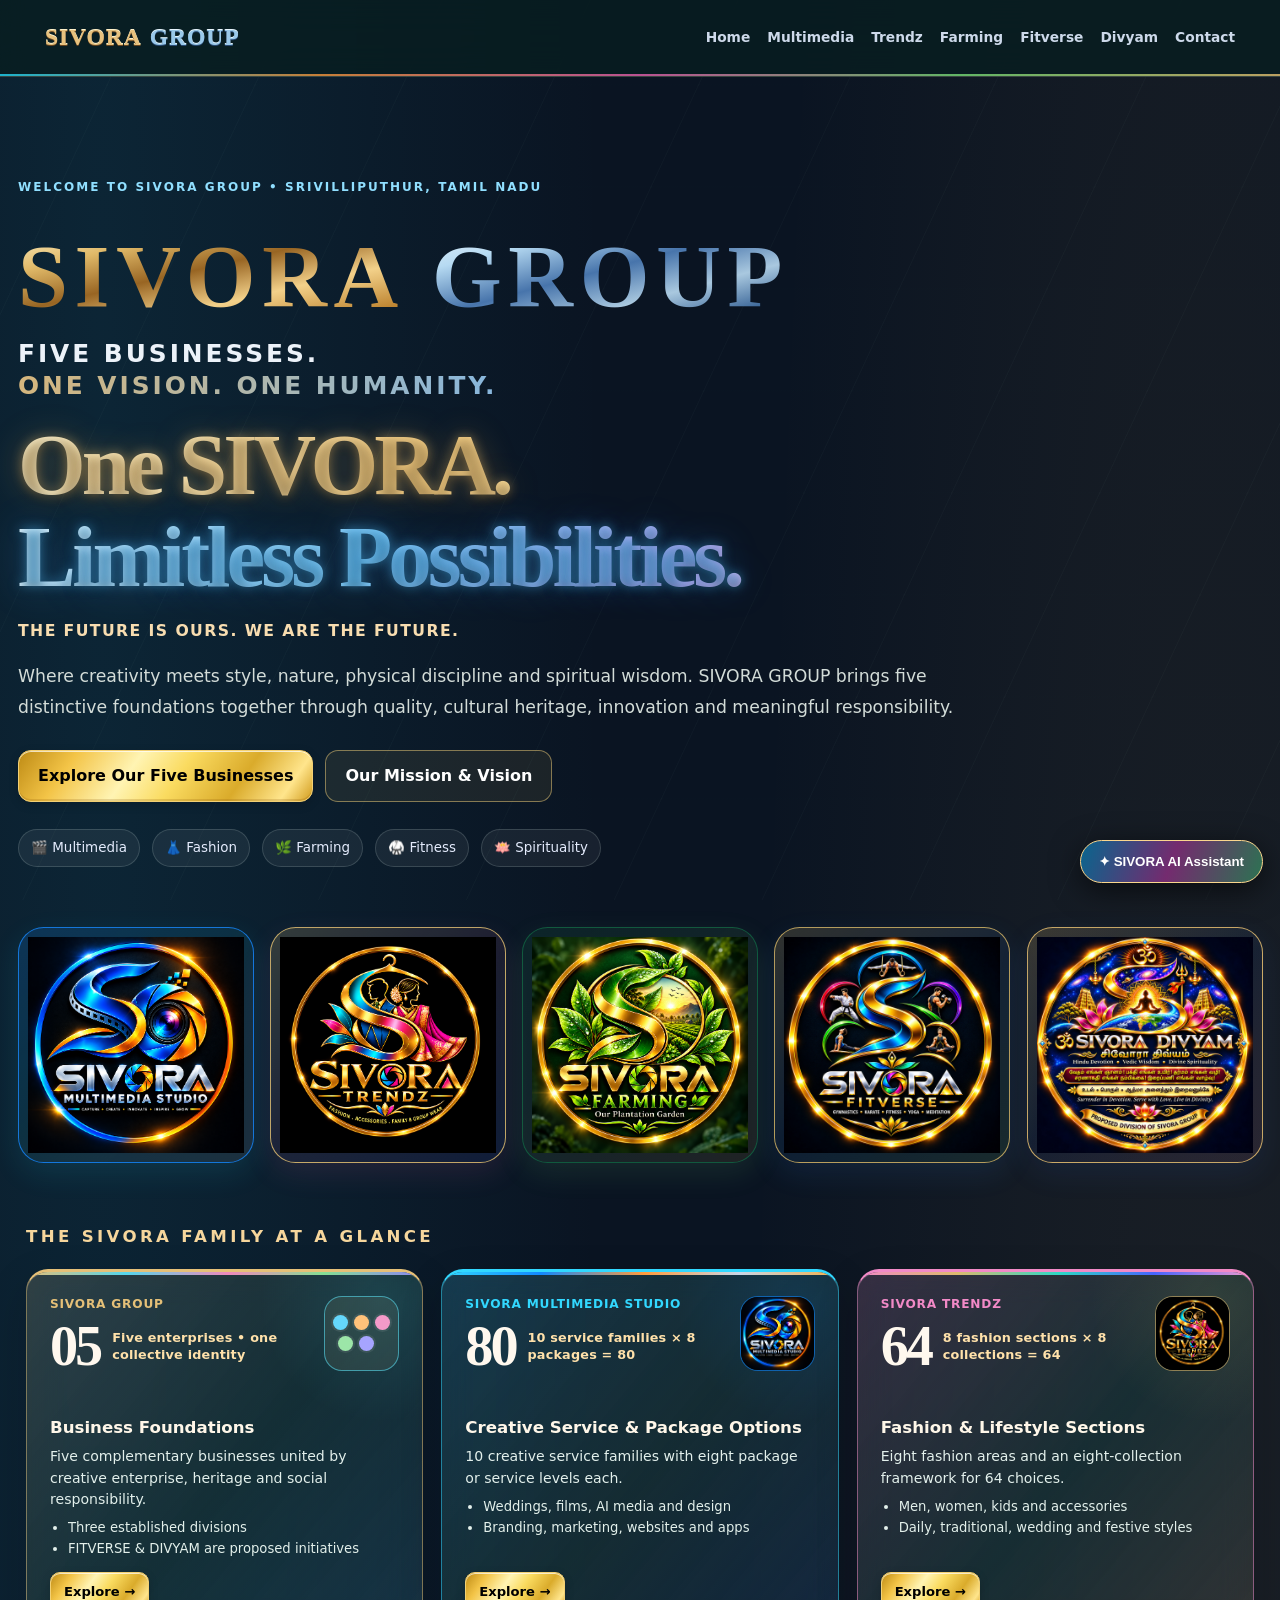
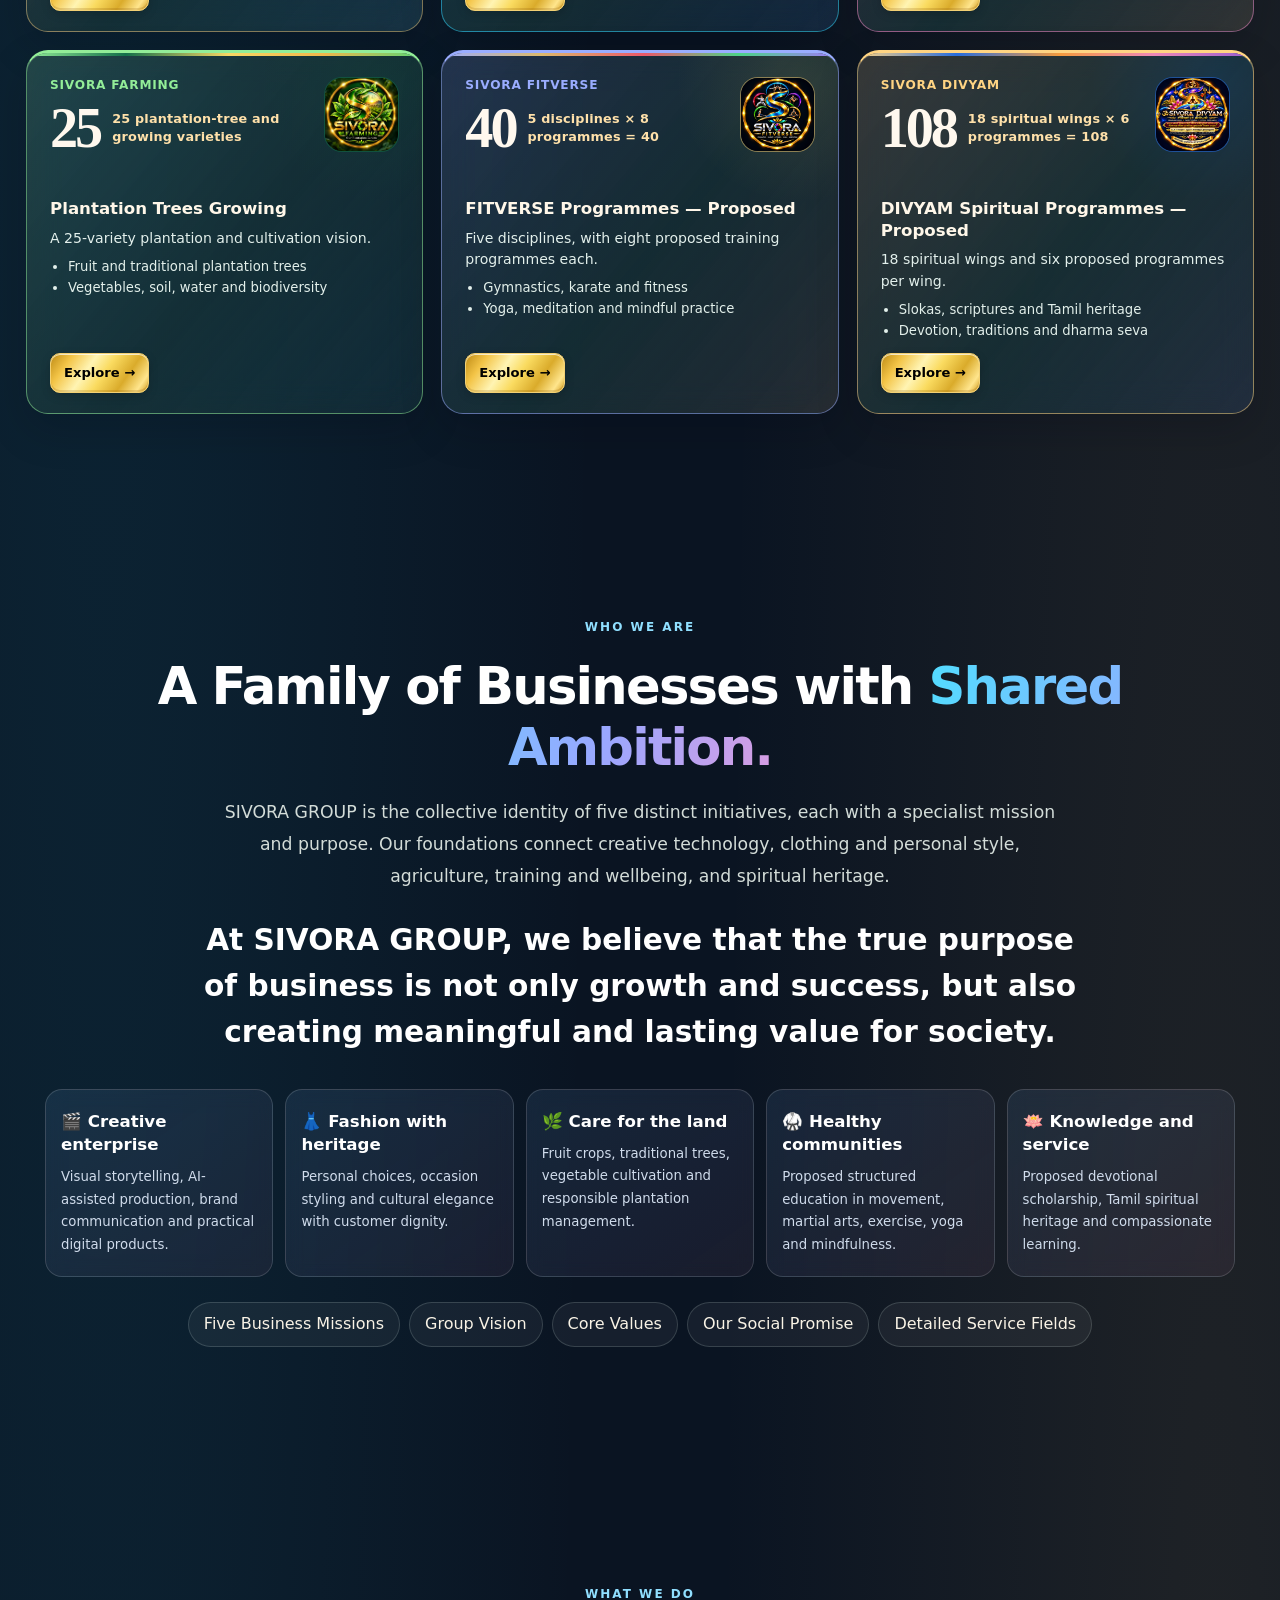
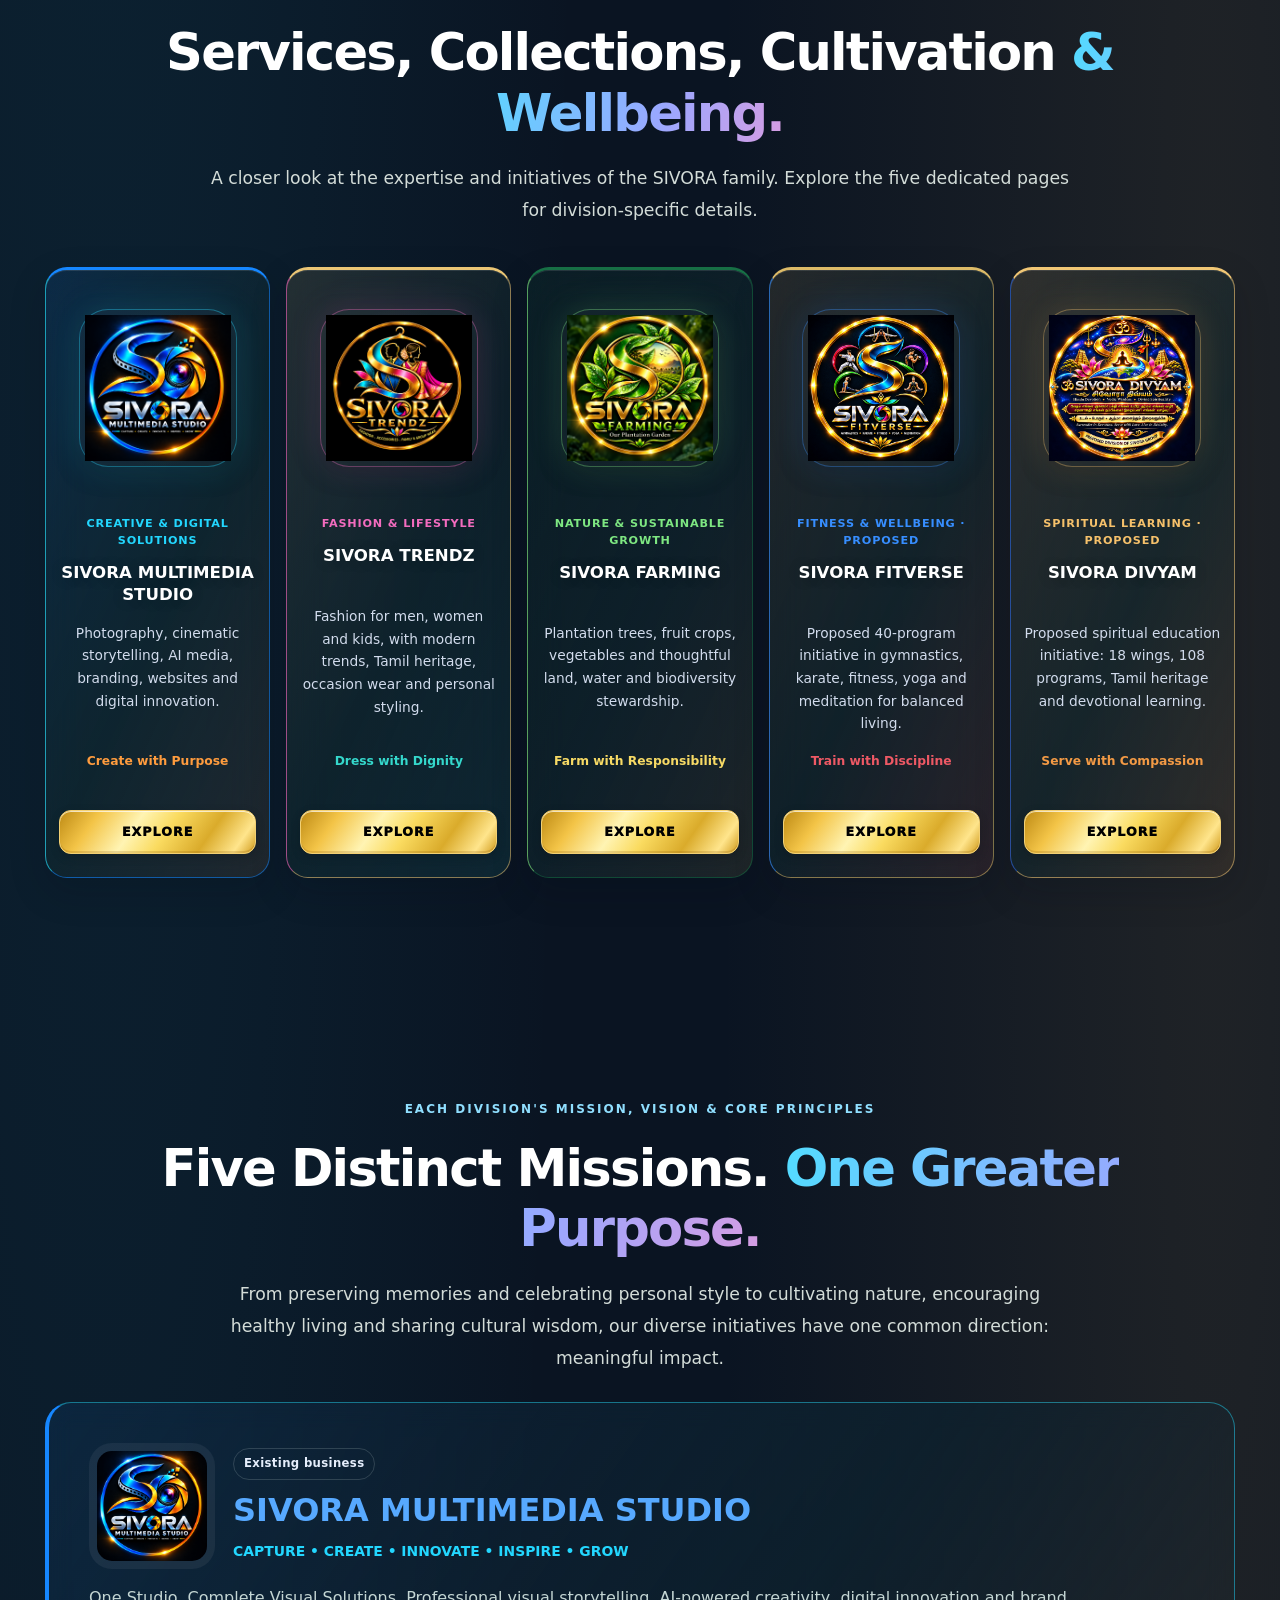
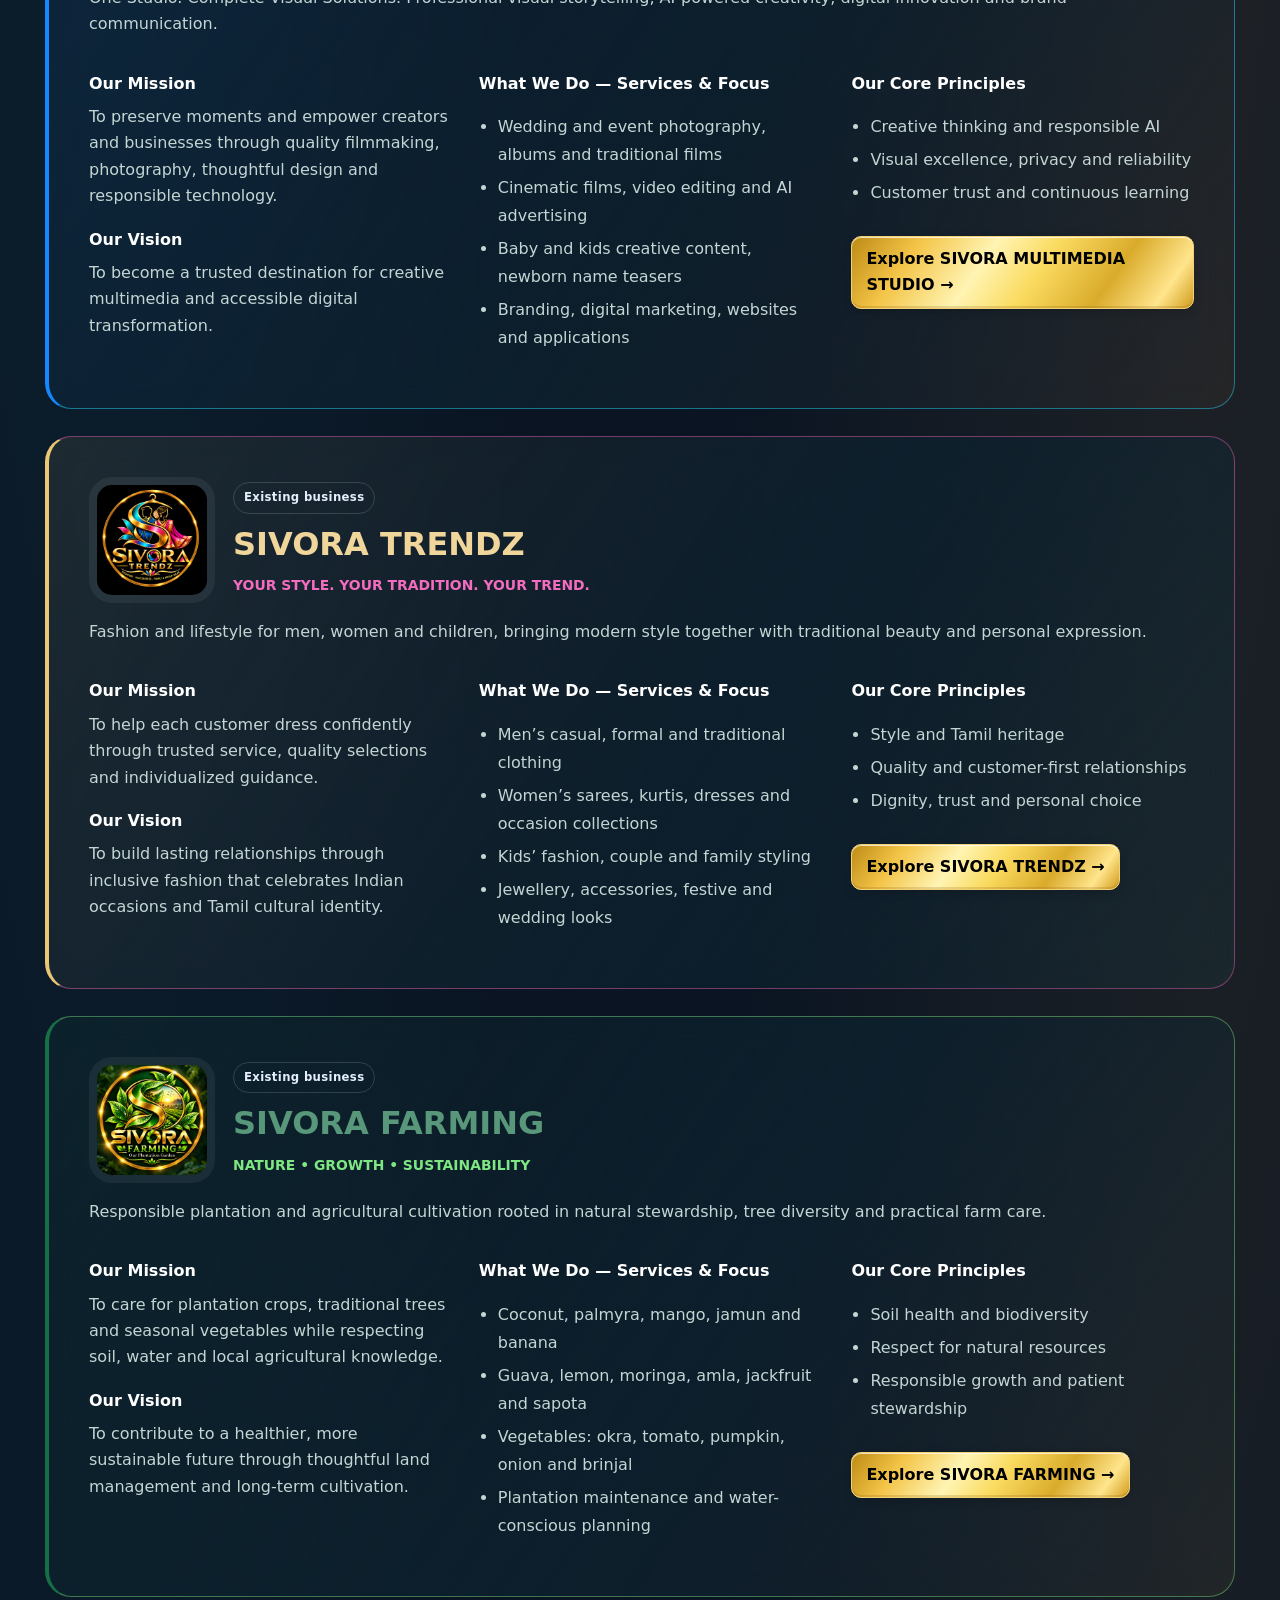
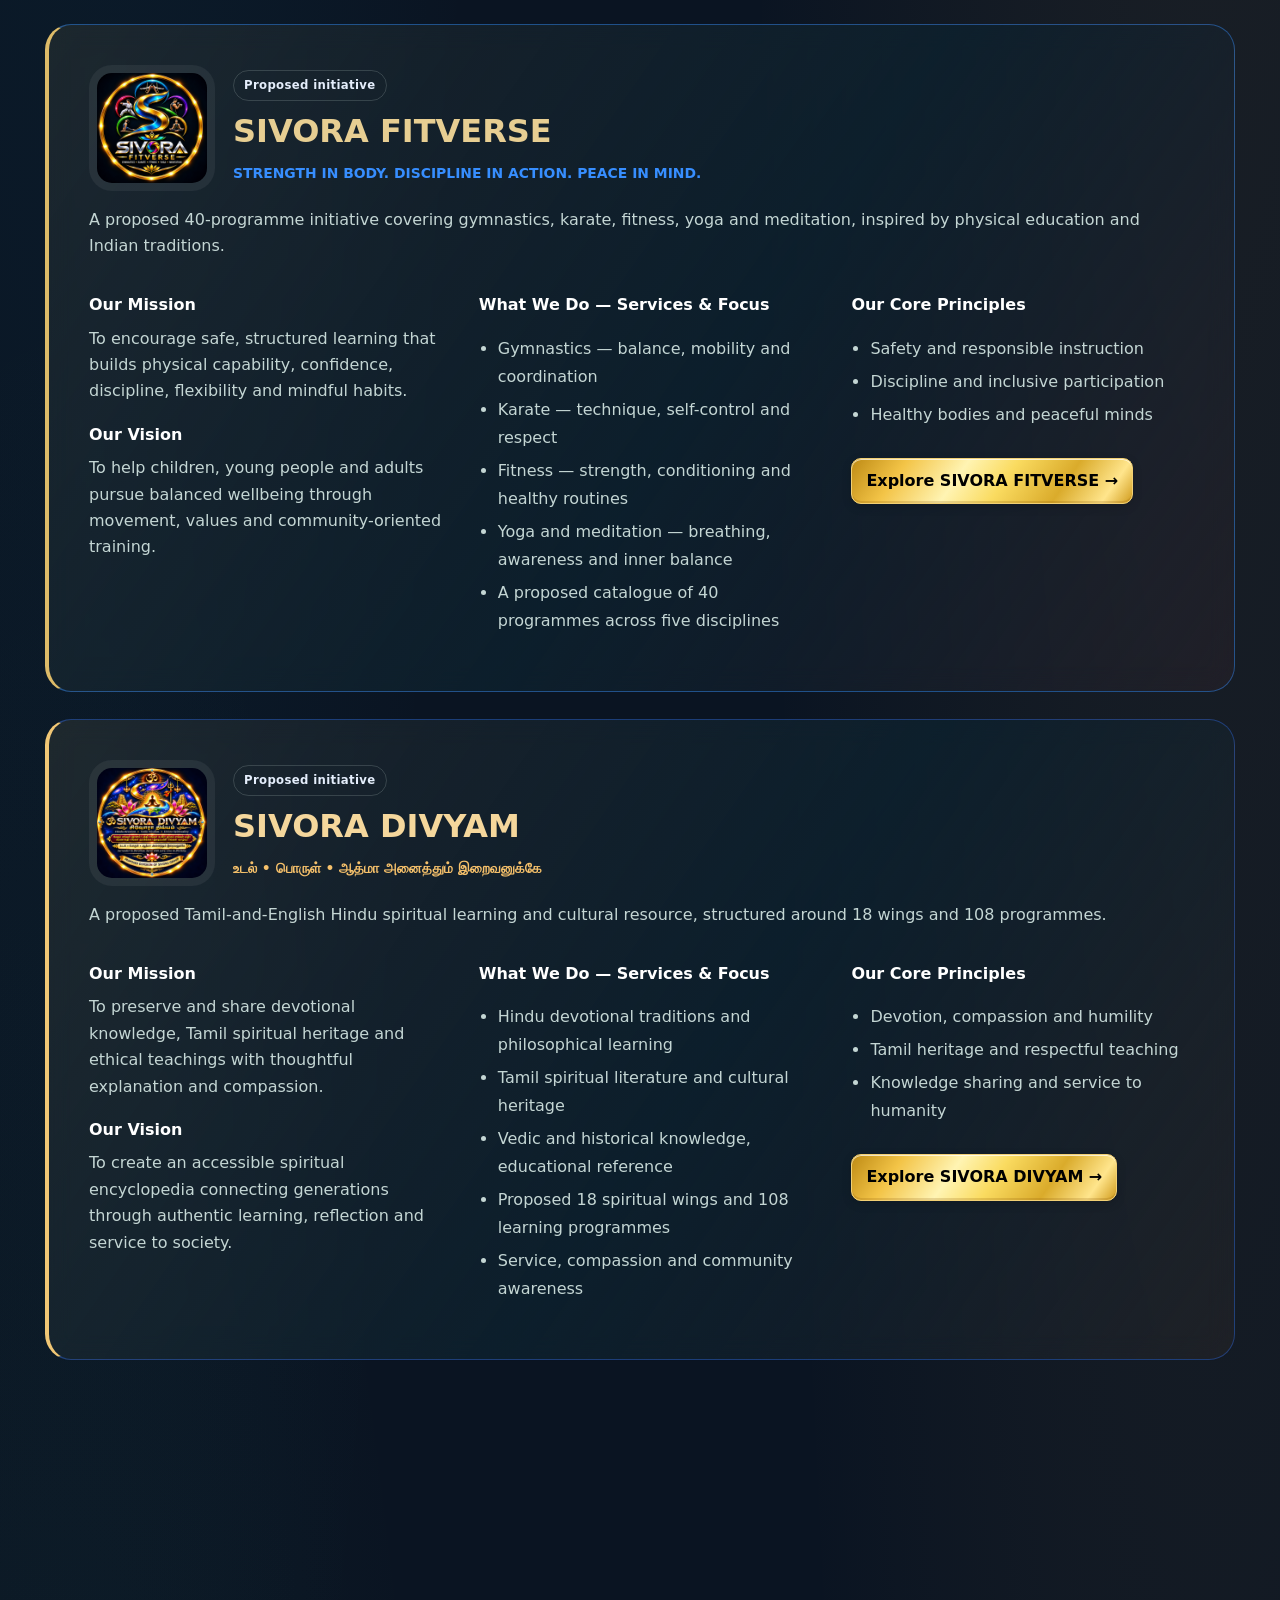
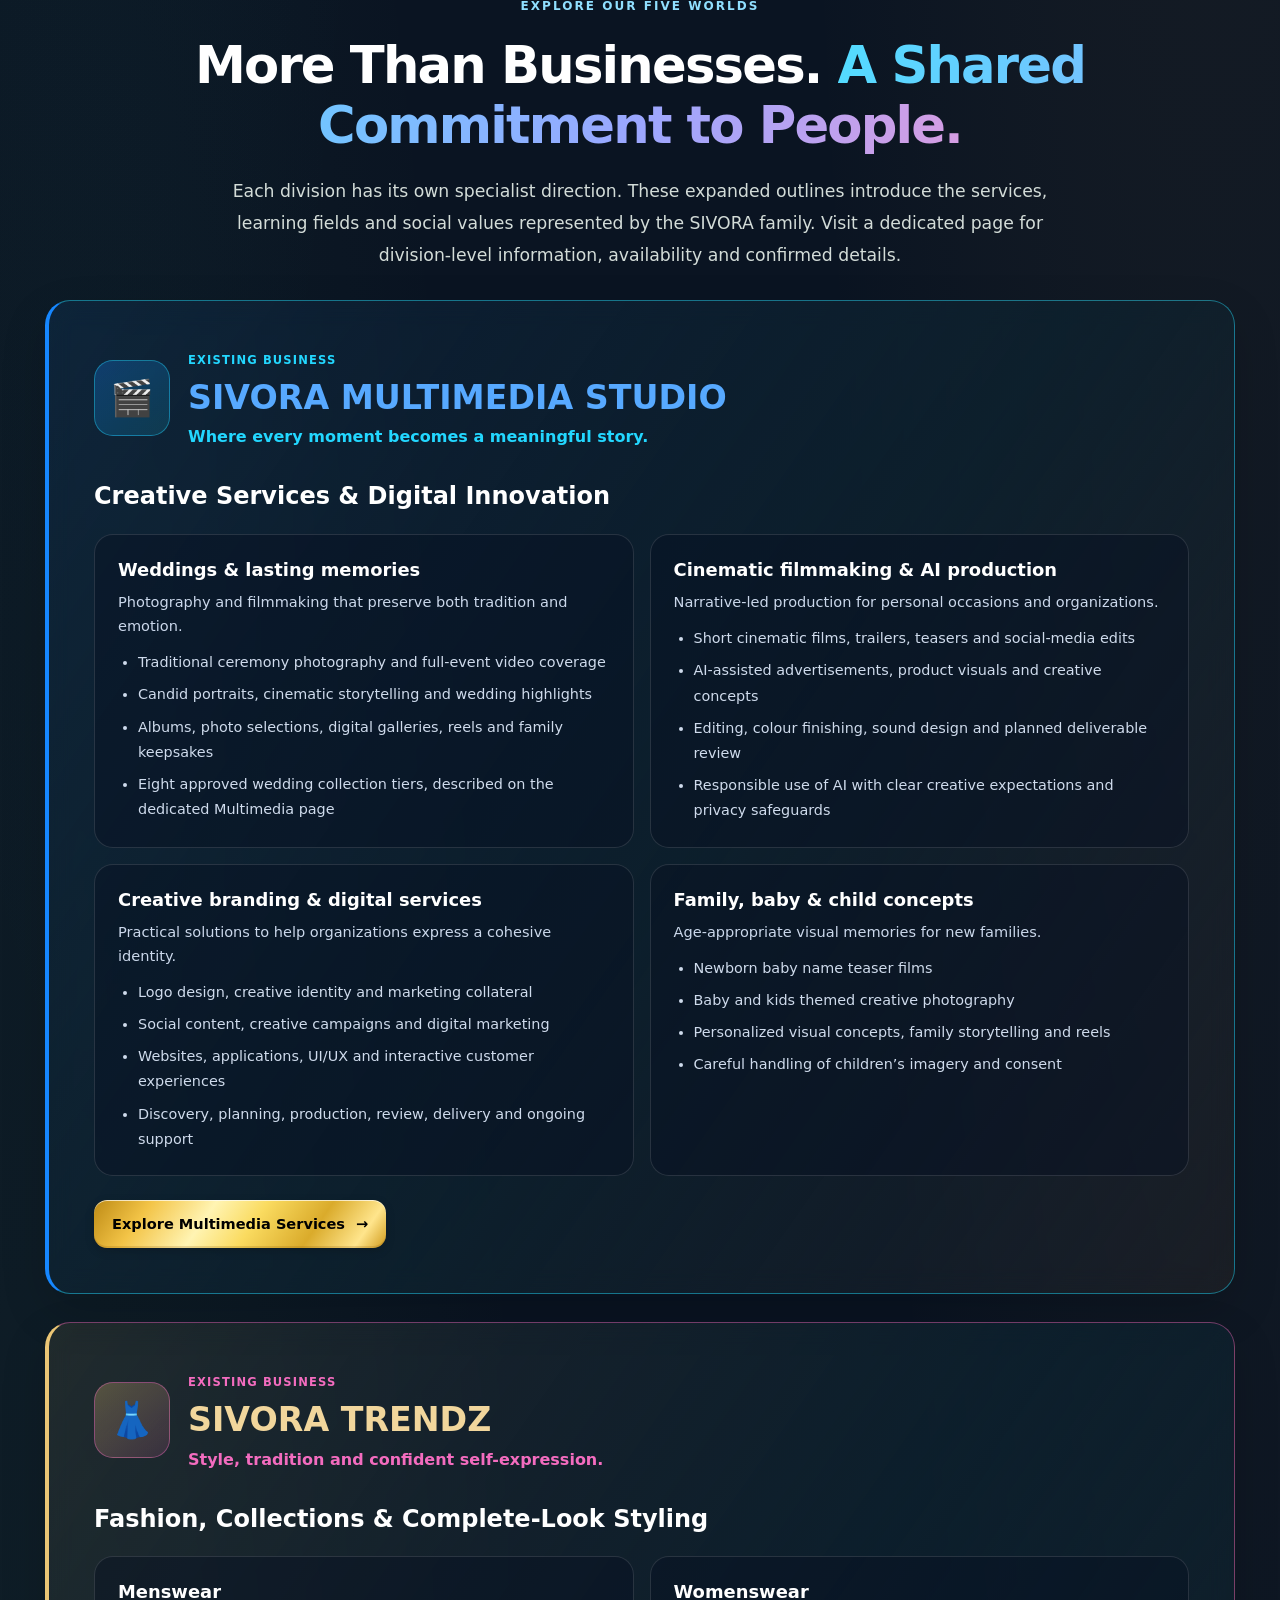
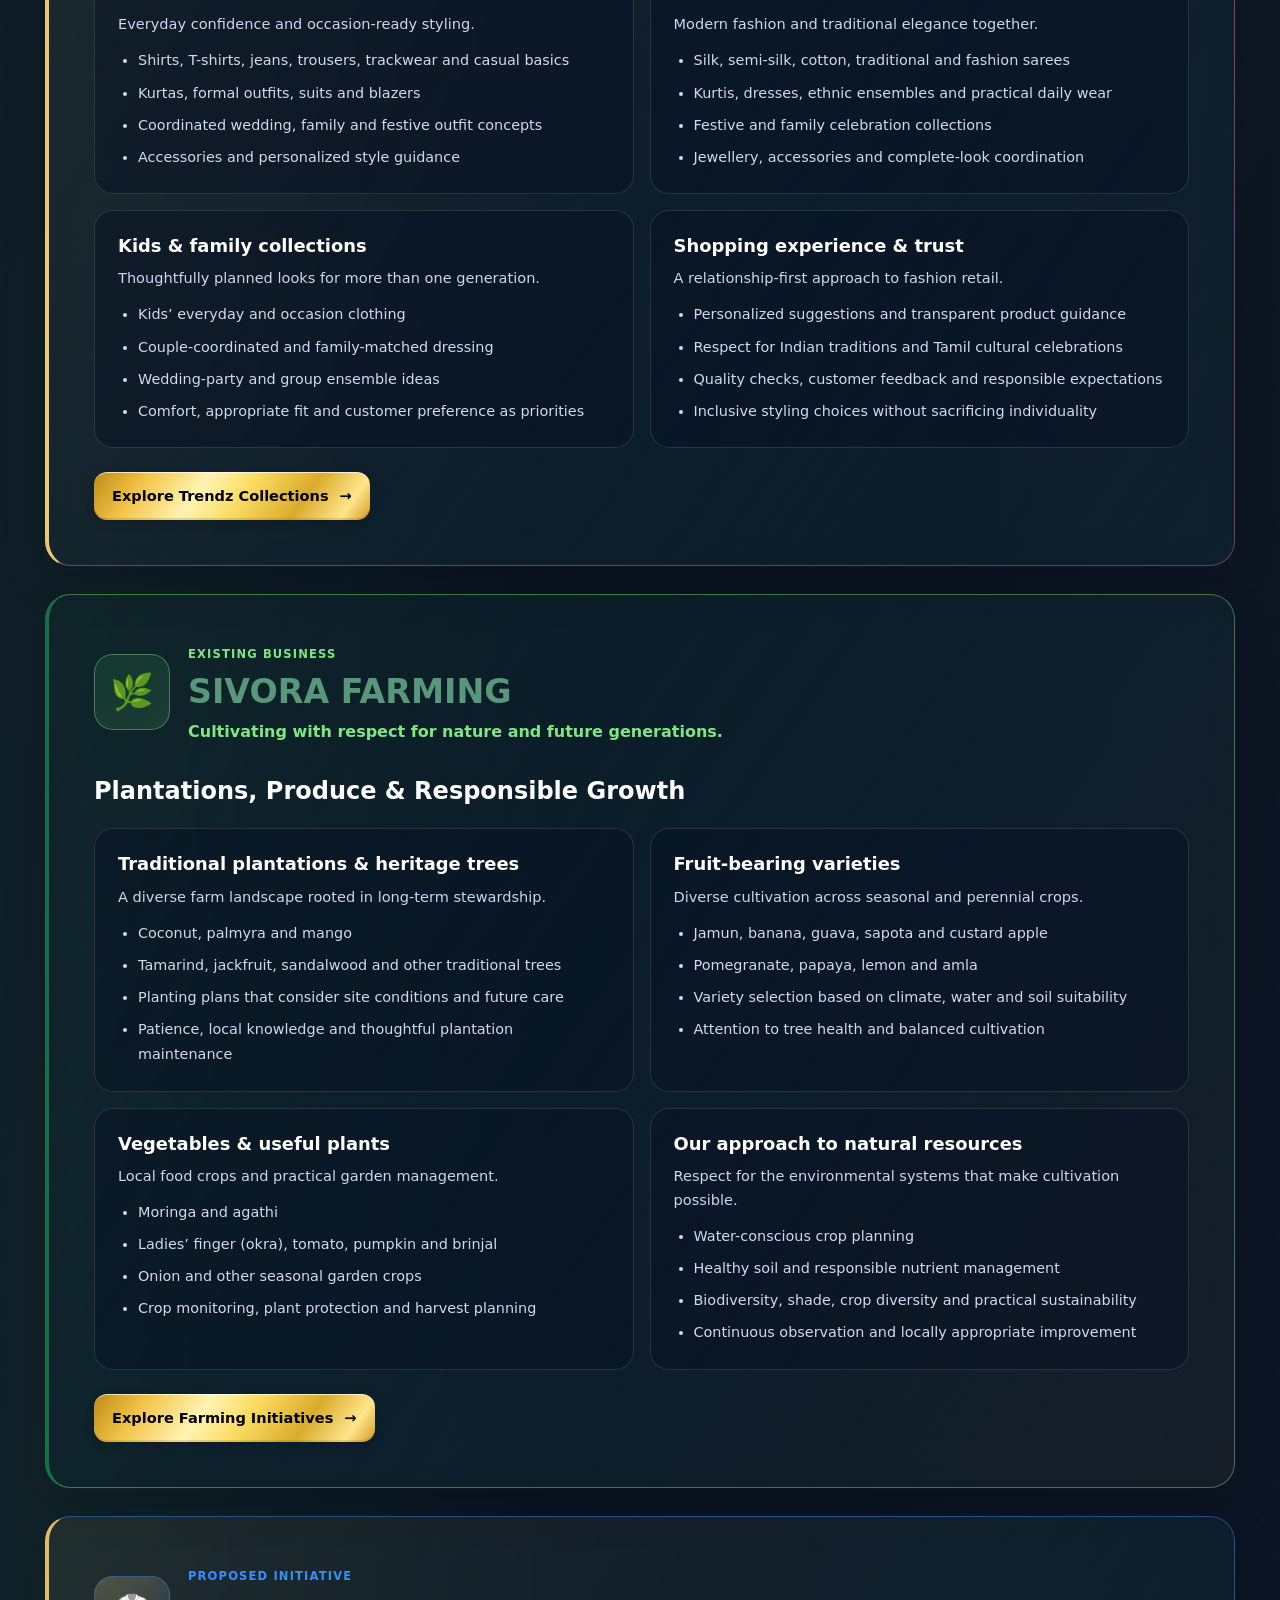
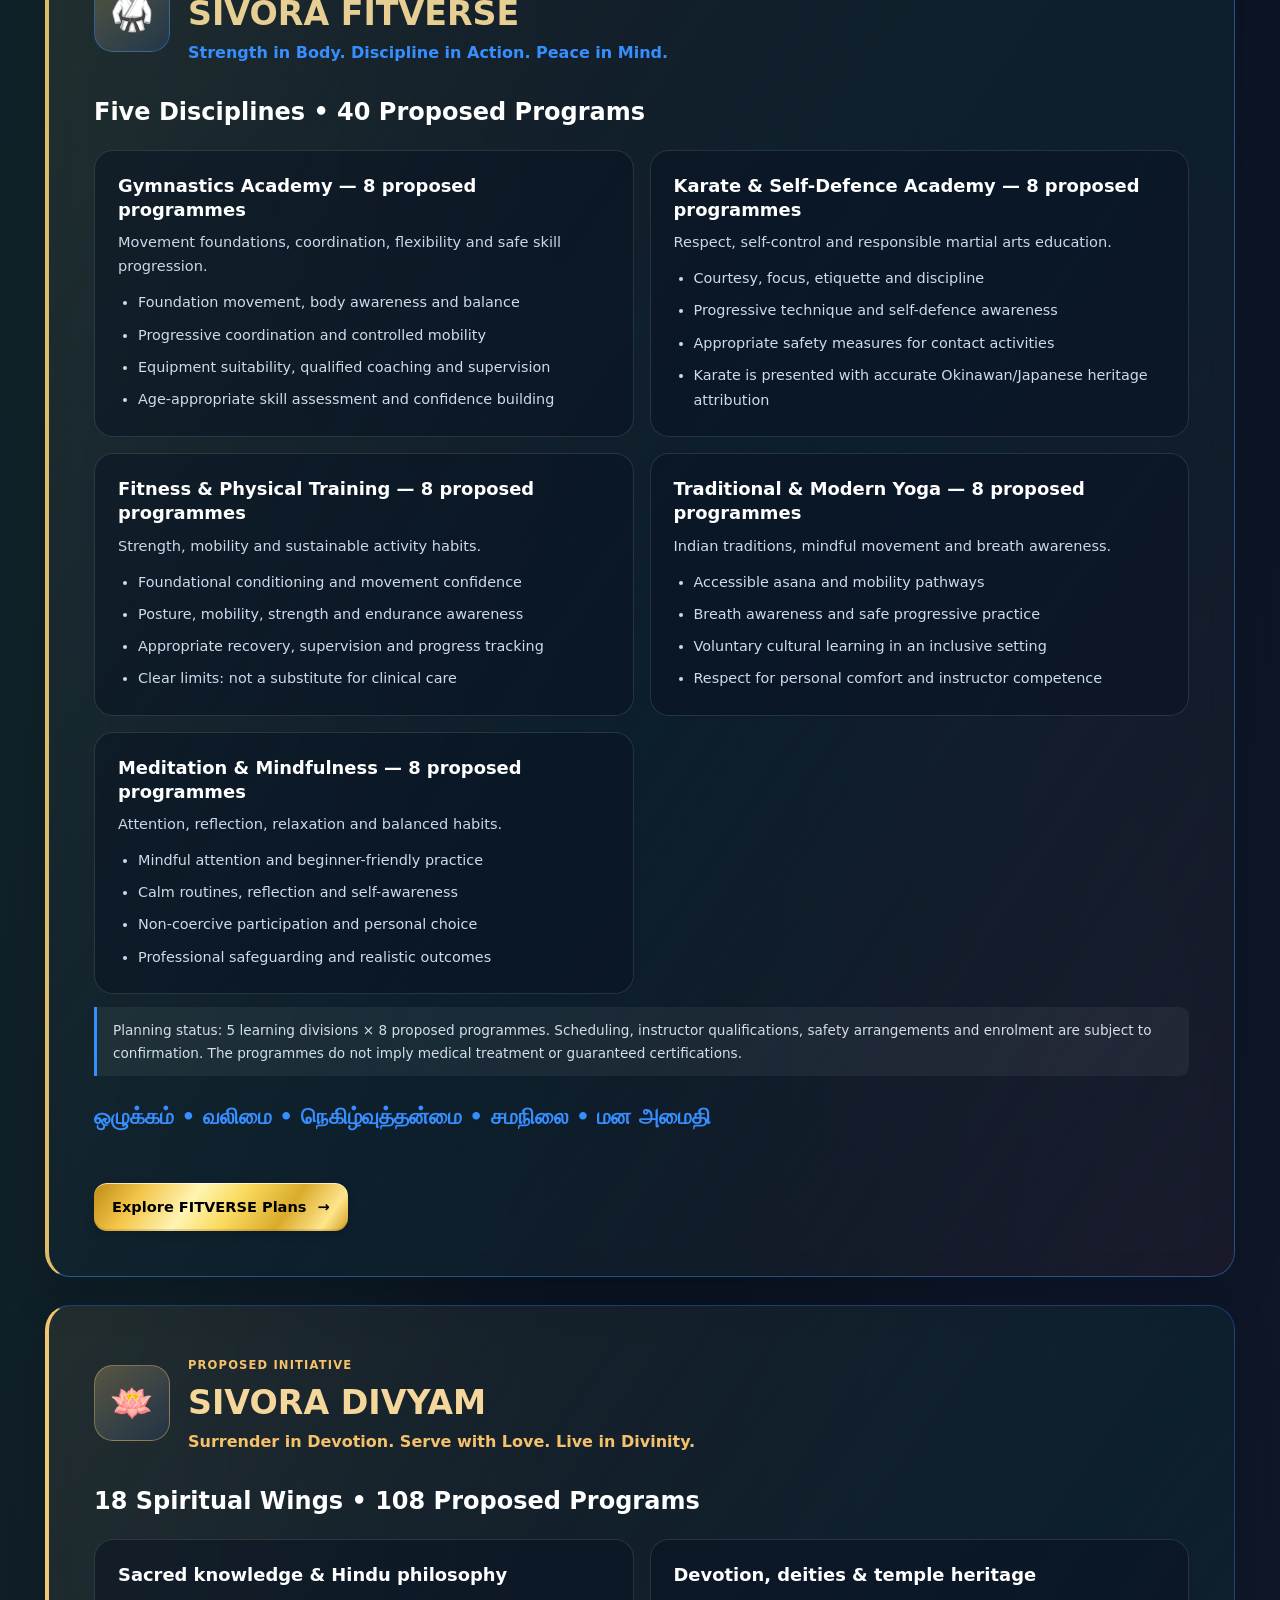
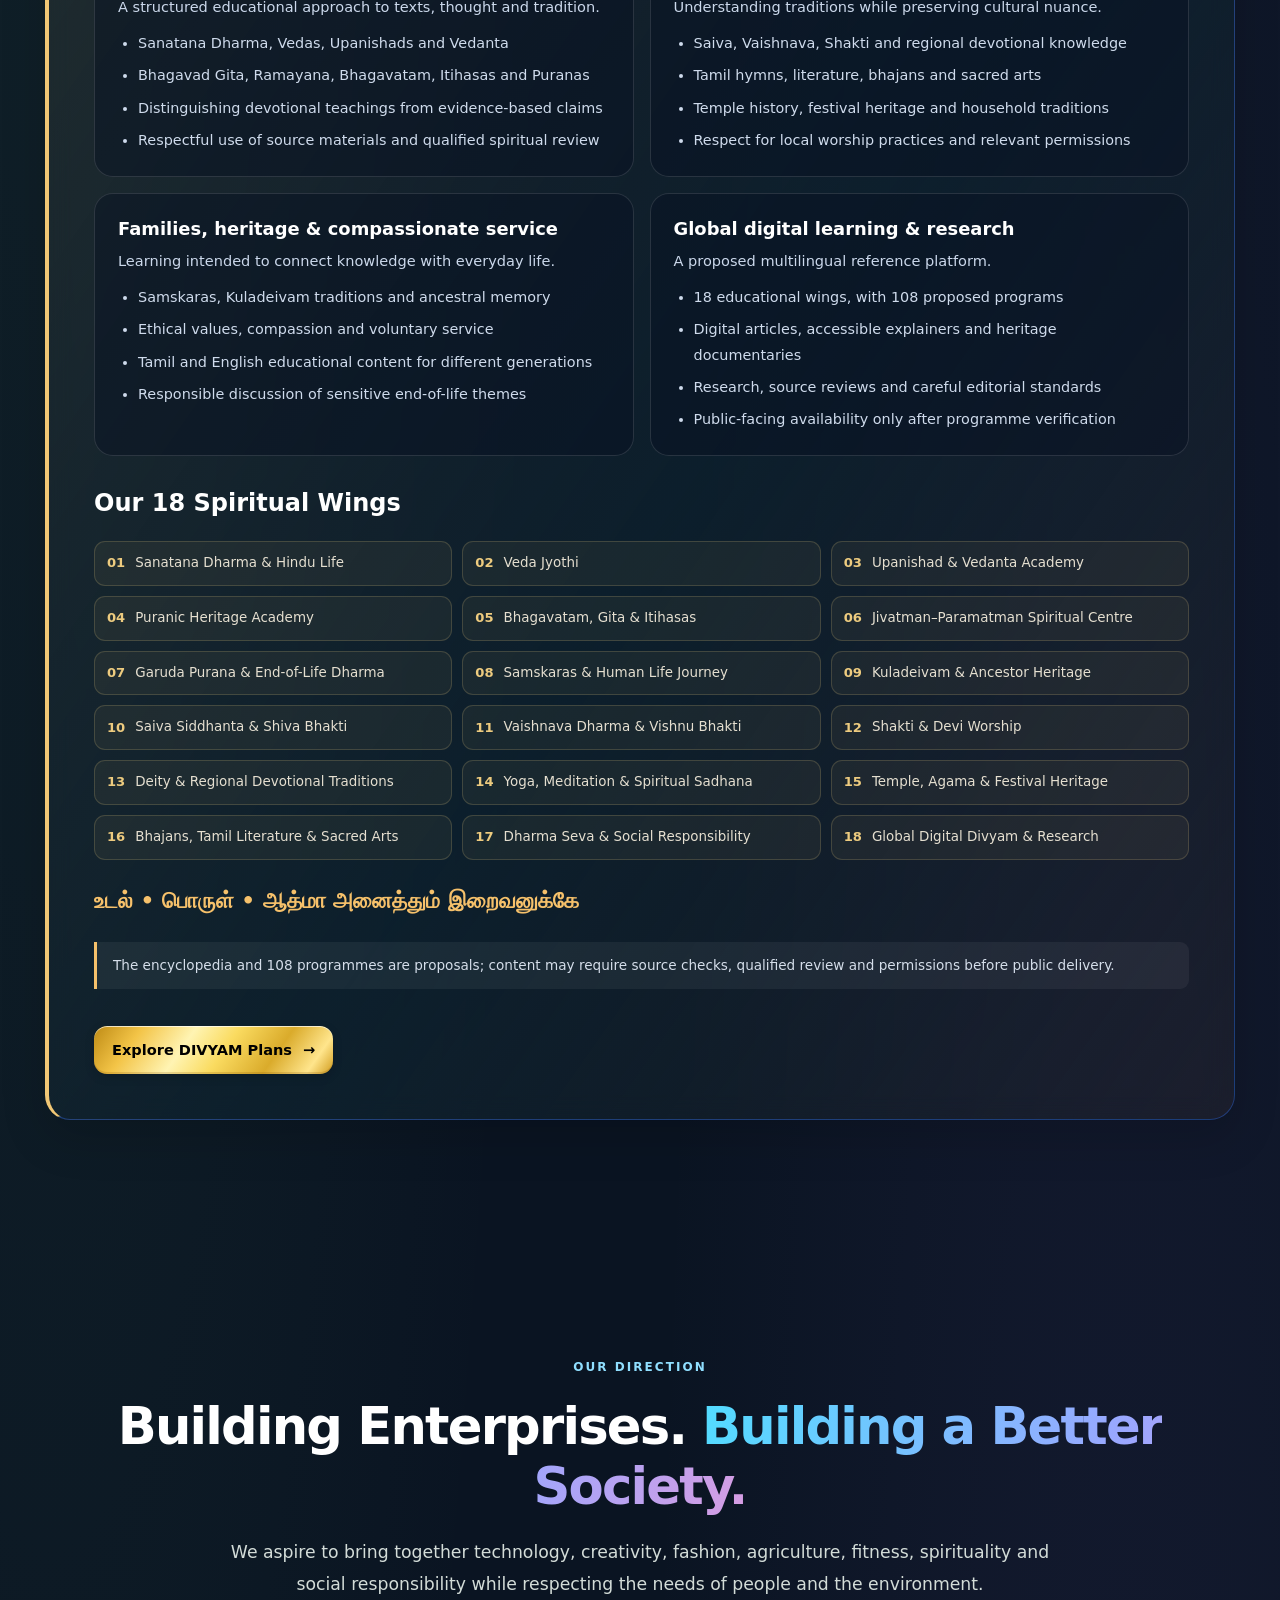
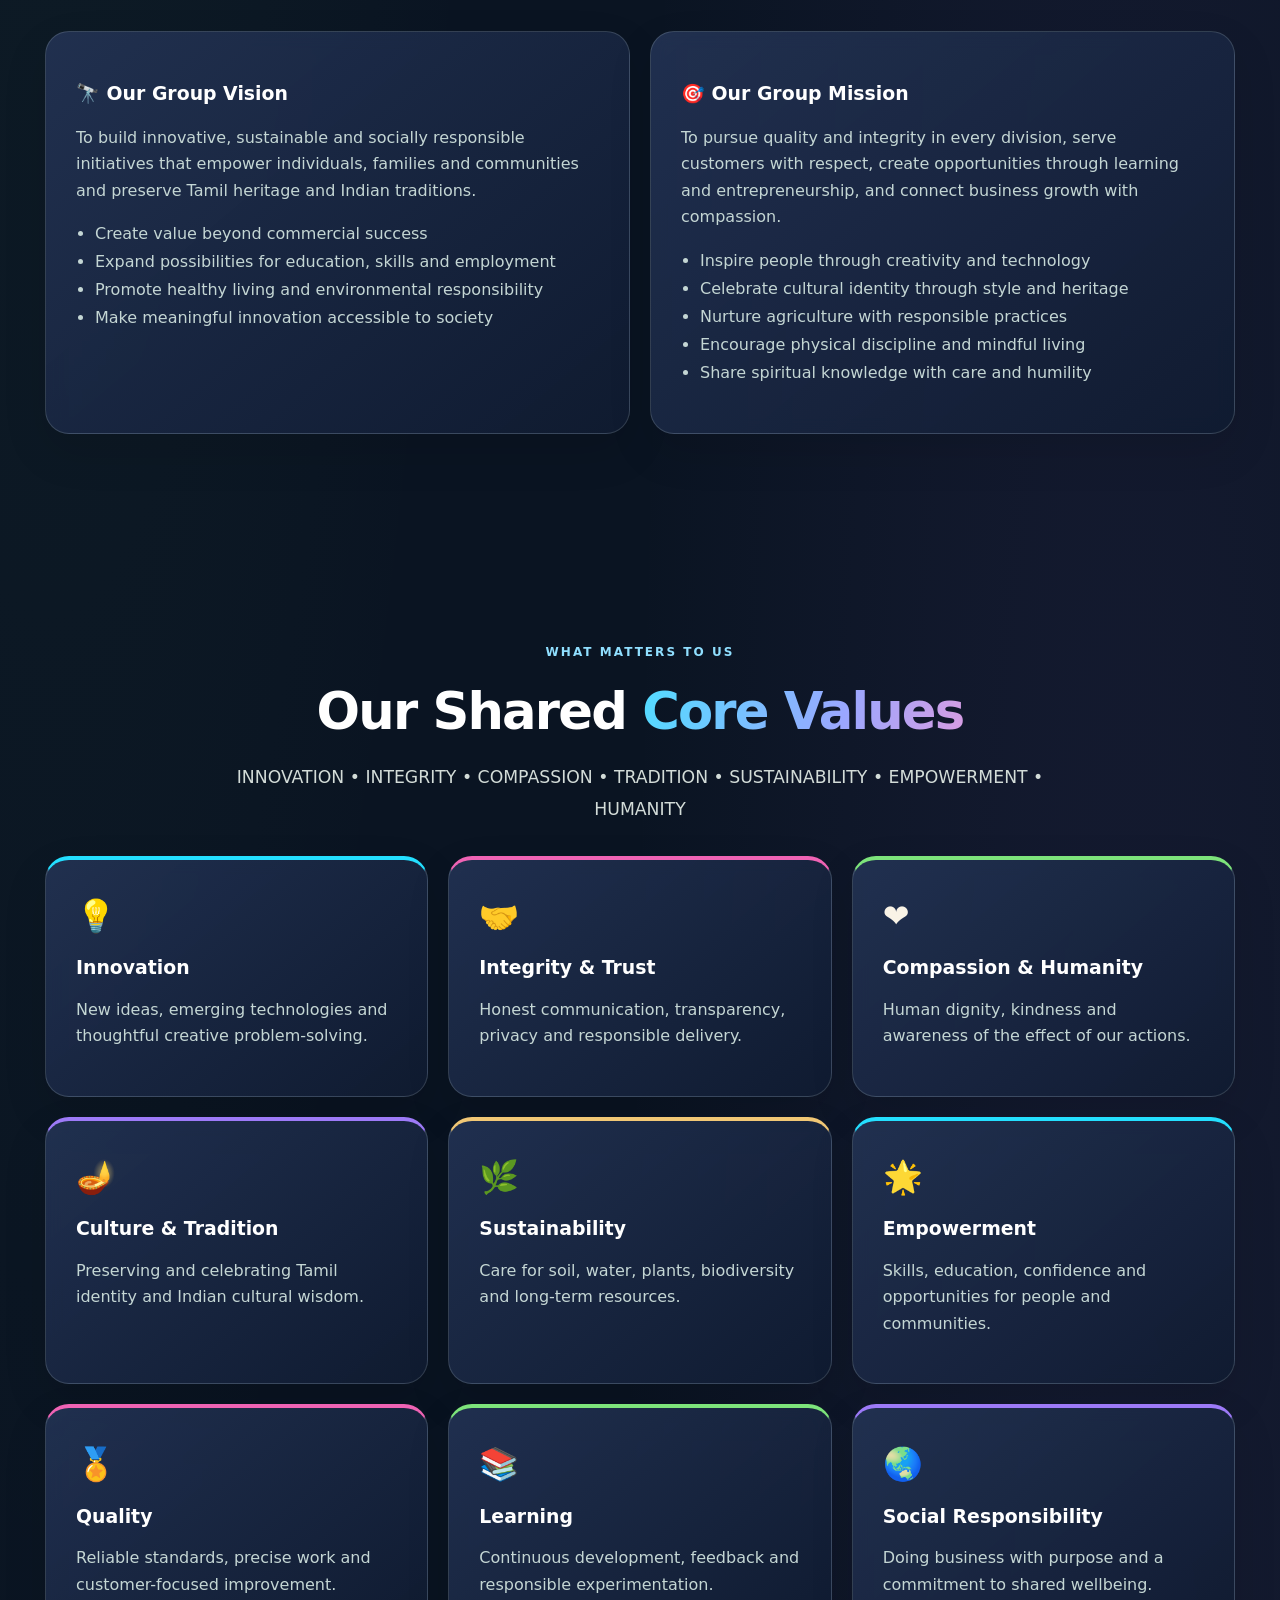
==== commit f293cf6a: "Add files via upload" ====
--- a/index.html
+++ b/index.html
@@ -1,5 +1,5 @@
 <!doctype html>
-<html lang="en"><head><meta charset="utf-8"/><meta content="width=device-width, initial-scale=1" name="viewport"/><meta content="#080e1d" name="theme-color"/><meta content="Explore SIVORA GROUP: multimedia and digital services, fashion and lifestyle, responsible farming, proposed FITVERSE fitness training, and proposed DIVYAM spiritual knowledge initiatives." name="description"/><title>SIVORA GROUP | Five Businesses. One Vision. One Humanity.</title><link href="favicon.ico" rel="icon" sizes="any"/><link href="sivora-ai-assistant.css" rel="stylesheet"/><style>
+<html lang="en"><head><meta charset="utf-8"/><meta content="width=device-width, initial-scale=1" name="viewport"/><meta content="#080e1d" name="theme-color"/><meta content="Explore SIVORA GROUP: multimedia and digital services, fashion and lifestyle, responsible farming, proposed FITVERSE fitness training, and proposed DIVYAM spiritual knowledge initiatives." name="description"/><title>SIVORA GROUP | Five Businesses. One Vision. One Humanity.</title><link href="favicon.ico?v=20261123" rel="icon" sizes="any"/><link href="favicon-32x32.png?v=20261123" rel="icon" type="image/png" sizes="32x32"/><link href="favicon-16x16.png?v=20261123" rel="icon" type="image/png" sizes="16x16"/><link href="apple-touch-icon.png?v=20261123" rel="apple-touch-icon" sizes="180x180"/><link href="sivora-ai-assistant.css" rel="stylesheet"/><style>
 :root{color-scheme:dark;--ink:#ebf3ff;--muted:#bdcce4;--line:rgba(255,255,255,.15)}*{box-sizing:border-box}html{scroll-behavior:smooth}body{margin:0;color:var(--ink);background:#080e1d;font-family:Inter,ui-sans-serif,system-ui,-apple-system,Segoe UI,sans-serif;line-height:1.65}a{color:inherit}.container{width:min(1190px,calc(100% - 40px));margin:auto}.main-nav{position:sticky;top:0;z-index:30;background:rgba(8,14,29,.94);border-bottom:1px solid var(--line);backdrop-filter:blur(18px)}.nav-inner{display:flex;align-items:center;justify-content:space-between;gap:20px;min-height:74px}.brand{font-size:1.35rem;white-space:nowrap;letter-spacing:.06em;font-weight:900;text-decoration:none;color:white}.brand span{color:#78d7ff}.nav-links{display:flex;gap:17px;align-items:center;flex-wrap:wrap}.nav-links a{text-decoration:none;font-weight:650;font-size:.86rem;color:#cdd9ea}.nav-links a:hover,.nav-links a[aria-current]{color:#80d8ff}.nav-toggle{display:none;border:1px solid var(--line);color:white;background:#1e2b47;border-radius:9px;padding:9px 13px;font-size:1rem}.hero{background:radial-gradient(ellipse at 18% 15%,rgba(46,180,247,.23),transparent 45%),radial-gradient(ellipse at 90% 20%,rgba(238,104,183,.2),transparent 43%),#080e1d;padding:96px 0 84px}.hero-grid{display:grid;grid-template-columns:1.05fr .95fr;gap:48px;align-items:center}.eyebrow,.kicker{display:inline-block;color:#90dfff;font-size:.75rem;font-weight:850;letter-spacing:.17em;text-transform:uppercase;margin-bottom:12px}.hero h1{line-height:1.09;font-size:clamp(2.7rem,5.5vw,5rem);letter-spacing:-.05em;margin:10px 0 23px;color:#fff}.gradient{background:linear-gradient(100deg,#82ddff,#f7a3d7,#ffde9e,#8fe1b3);background-clip:text;-webkit-background-clip:text;color:transparent}.hero-text,.lead{color:var(--muted);font-size:1.08rem;line-height:1.85}.hero-kicker{font-size:clamp(1.05rem,2vw,1.25rem);font-weight:850;color:#fff}.buttons,.chips{display:flex;flex-wrap:wrap;gap:12px;margin-top:27px}.btn{display:inline-flex;align-items:center;justify-content:center;text-align:center;border:1px solid #75cafa;border-radius:13px;padding:12px 19px;background:linear-gradient(100deg,#2e9fdd,#6c84ed);color:white;text-decoration:none;font-weight:800;transition:transform .2s,filter .2s}.btn:hover{transform:translateY(-2px);filter:brightness(1.14)}.btn.secondary{background:rgba(255,255,255,.07);border-color:rgba(255,255,255,.24)}.chips span,.keywords span{border:1px solid var(--line);background:rgba(255,255,255,.06);border-radius:99px;padding:7px 12px;font-size:.84rem;color:#e4ebfc}.hero-orbit{display:grid;grid-template-columns:repeat(3,minmax(0,1fr));gap:16px;justify-items:center;align-items:center}.orbit-item{--accent:#7fd7ff;border:1px solid var(--accent);width:100%;max-width:180px;aspect-ratio:1;display:grid;place-items:center;border-radius:25px;background:linear-gradient(145deg,rgba(255,255,255,.11),rgba(255,255,255,.02));box-shadow:0 12px 44px rgba(0,0,0,.24);animation:float 5s ease-in-out infinite;animation-delay:var(--delay)}.orbit-item img{width:85%;height:85%;object-fit:contain}.orbit-item:nth-child(4){grid-column:1/2}.orbit-item:nth-child(5){grid-column:3/4}@keyframes float{50%{transform:translateY(-9px)}}.section{padding:clamp(65px,8vw,110px) 0}.section.alt{background:linear-gradient(145deg,#111c35,#10172b)}.center{text-align:center}.center .lead{max-width:860px;margin:0 auto 25px}h2{font-size:clamp(2rem,4vw,3.35rem);line-height:1.18;letter-spacing:-.035em;color:#fff;margin:6px 0 20px}.intro-quote{max-width:950px;margin:25px auto 0;color:#fff;font-size:clamp(1.2rem,2.6vw,1.85rem);font-weight:700;line-height:1.55}.grid{display:grid;grid-template-columns:repeat(3,minmax(0,1fr));gap:20px;margin-top:30px}.grid.five{grid-template-columns:repeat(5,minmax(0,1fr))}.grid.two{grid-template-columns:repeat(2,minmax(0,1fr))}.panel{border:1px solid var(--line);border-radius:24px;padding:clamp(20px,2.5vw,30px);background:linear-gradient(140deg,rgba(35,51,84,.9),rgba(16,27,49,.95));box-shadow:0 18px 45px rgba(0,0,0,.11)}.panel p,.division p{color:var(--muted)}.panel h3{color:#fff;font-size:1.18rem;line-height:1.35}.feature{--accent:#75cafa;border-top:4px solid var(--accent);transition:transform .2s}.feature:hover{transform:translateY(-5px)}.icon{font-size:2rem}.feature h3{margin:13px 0 8px}.brand-card{--accent:#75cafa;border-top:4px solid var(--accent)}.brand-card img{width:100%;max-width:160px;height:150px;object-fit:contain;display:block;margin:0 auto}.brand-card h3{font-size:1rem;overflow-wrap:anywhere}.brand-card .tagline{font-size:.84rem;color:var(--accent);font-weight:800}.brand-card ul,.division ul,.panel ul{color:var(--muted);padding-left:19px;line-height:1.75}.brand-card li+li,.division li+li{margin-top:5px}.brand-card .btn{width:100%;margin-top:12px;font-size:.83rem;padding:10px}.status{display:inline-block;color:#e5eefc;padding:5px 10px;border-radius:99px;border:1px solid var(--line);font-size:.73rem;font-weight:800;letter-spacing:.03em}.division{--accent:#7fd7ff;border:1px solid var(--line);border-left:5px solid var(--accent);border-radius:26px;padding:clamp(22px,4vw,40px);background:linear-gradient(120deg,rgba(33,48,79,.86),rgba(13,22,42,.95));margin:27px 0}.division-head{display:flex;align-items:center;gap:18px}.division-head img{width:90px;height:90px;object-fit:contain;border-radius:18px;background:rgba(255,255,255,.06);padding:7px}.division h3{margin:4px 0;font-size:clamp(1.35rem,2.8vw,2rem);color:#fff}.division .tagline{color:var(--accent);font-size:.87rem;font-weight:800;margin:0}.division-cols{display:grid;grid-template-columns:1.05fr 1fr 1fr;gap:30px}.division h4{color:#fff;margin:17px 0 7px}.division-cols p{margin:0 0 12px}.division a.more{display:inline-block;color:var(--accent);text-decoration:none;font-weight:850;margin-top:13px}.division a.more:hover{text-decoration:underline}.pill-links{display:flex;gap:9px;flex-wrap:wrap;justify-content:center;margin:28px 0}.pill-links a{padding:8px 15px;text-decoration:none;border:1px solid var(--line);border-radius:999px;background:rgba(255,255,255,.05)}.promises{display:grid;grid-template-columns:repeat(5,1fr);gap:13px;margin:32px 0}.promise{text-align:center;border:1px solid var(--line);border-radius:19px;padding:23px 12px;background:rgba(255,255,255,.05)}.promise strong{display:block;color:#fff;line-height:1.4}.promise span{font-size:2rem}.banner{padding:clamp(32px,5vw,65px);text-align:center;border:1px solid var(--line);border-radius:26px;background:linear-gradient(112deg,rgba(29,106,153,.48),rgba(101,50,117,.45),rgba(143,100,33,.38))}.banner p{color:#e4ecfb}.keywords{display:flex;flex-wrap:wrap;justify-content:center;gap:9px;margin:25px auto}.footer{border-top:1px solid var(--line);padding:42px 0;background:#080d19}.footer p{color:var(--muted)}.footer-links{display:flex;flex-wrap:wrap;gap:18px}.footer-links a{text-decoration:none;color:#bed5f4;font-size:.85rem}@media(max-width:1100px){.grid.five{grid-template-columns:repeat(3,1fr)}.promises{grid-template-columns:repeat(3,1fr)}}@media(max-width:800px){.nav-toggle{display:block}.nav-inner{flex-wrap:wrap;padding:12px 0}.nav-links{display:none;width:100%;padding-bottom:10px}.nav-links.open{display:flex;flex-direction:column;align-items:stretch}.hero-grid{grid-template-columns:1fr}.hero-orbit{max-width:500px;width:100%;margin:auto}.division-cols{grid-template-columns:1fr 1fr}.grid{grid-template-columns:repeat(2,minmax(0,1fr))}}@media(max-width:600px){.container{width:min(100% - 30px,1190px)}.grid,.grid.two,.grid.five,.division-cols{grid-template-columns:1fr}.promises{grid-template-columns:repeat(2,1fr)}.hero{padding:63px 0}.hero-orbit{gap:10px}.division-head img{width:68px;height:68px}.brand-card img{height:125px}}@media(prefers-reduced-motion:reduce){*,*:before,*:after{animation:none!important;transition:none!important;scroll-behavior:auto!important}}</style><style>
 /* Independent homepage preview, with accessible logo fallback */
 .sivora-image-fallback{display:none;place-items:center;font-size:clamp(2.7rem,5vw,4rem);
@@ -1091,9 +1091,16 @@
   text-decoration:none !important;
   box-shadow:inset 0 1px 0 rgba(255,255,255,.9),inset 0 -2px 0 rgba(126,77,0,.15),0 0 0 2px rgba(255,225,104,.17),0 8px 22px rgba(222,167,35,.32) !important;
 }
-</style></head><body>
-<header class="main-nav"><div class="container nav-inner"><a aria-label="SIVORA GROUP home" class="brand sivora-visible-wordmark" href="index.html"><span class="sivora-word sivora-gold">SIVORA</span><span class="sivora-word sivora-blue">GROUP</span></a><button aria-controls="site-links" aria-expanded="false" class="nav-toggle" type="button">☰ Menu</button><nav aria-label="Main navigation" class="nav-links" id="site-links"><a href="index.html">Home</a><a href="multimedia.html">Multimedia</a><a href="trendz.html">Trendz</a><a href="farming.html">Farming</a><a href="fitverse.html">Fitverse</a><a href="divyam.html">Divyam</a><a href="contact.html">Contact</a></nav></div></header>
-<main><section class="hero"><div class="container hero-grid"><div><div class="eyebrow">Welcome to SIVORA GROUP • Srivilliputhur, Tamil Nadu</div><h1 class="royal-hero-title"><span class="royal-title-word royal-main-sivora">SIVORA</span><span class="royal-title-word royal-main-group">GROUP</span></h1><h2 class="royal-hero-subtitle hero-unity-line">FIVE BUSINESSES.<br/><span class="gradient">ONE VISION. ONE HUMANITY.</span></h2><h2 class="sivora-vision-glow"><span class="glow-vision-line glow-vision-one">One SIVORA.</span><span class="glow-vision-line glow-vision-two">Limitless Possibilities.</span></h2><p class="hero-kicker">THE FUTURE IS OURS. WE ARE THE FUTURE.</p><p class="hero-text">Where creativity meets style, nature, physical discipline and spiritual wisdom. SIVORA GROUP brings five distinctive foundations together through quality, cultural heritage, innovation and meaningful responsibility.</p><div class="buttons"><a class="btn" href="#businesses">Explore Our Five Businesses</a><a class="btn secondary" href="#our-vision">Our Mission &amp; Vision</a></div><div class="chips"><span>🎬 Multimedia</span><span>👗 Fashion</span><span>🌿 Farming</span><span>🥋 Fitness</span><span>🪷 Spirituality</span></div></div><div aria-label="Five large motion-animated SIVORA business logos" class="hero-orbit"><a aria-label="Explore SIVORA MULTIMEDIA STUDIO" class="orbit-item" data-division-number="01" href="multimedia.html" style="--accent:#23D7FF;--delay:-0.0s;--float-index:0;" title="Explore SIVORA MULTIMEDIA STUDIO"><img alt="SIVORA MULTIMEDIA STUDIO logo" src="assets/multimedia.png"/><span aria-hidden="true" class="sivora-image-fallback">🎬</span></a><a aria-label="Explore SIVORA TRENDZ" class="orbit-item" data-division-number="02" href="trendz.html" style="--accent:#F36CBF;--delay:-0.8s;--float-index:1;" title="Explore SIVORA TRENDZ"><img alt="SIVORA TRENDZ logo" src="assets/trendz.png"/><span aria-hidden="true" class="sivora-image-fallback">👗</span></a><a aria-label="Explore SIVORA FARMING" class="orbit-item" data-division-number="03" href="farming.html" style="--accent:#7EE782;--delay:-1.6s;--float-index:2;" title="Explore SIVORA FARMING"><img alt="SIVORA FARMING logo" src="assets/farming.png"/><span aria-hidden="true" class="sivora-image-fallback">🌿</span></a><a aria-label="Explore SIVORA FITVERSE" class="orbit-item" data-division-number="04" href="fitverse.html" style="--accent:#378EFF;--delay:-2.4s;--float-index:3;" title="Explore SIVORA FITVERSE"><img alt="SIVORA FITVERSE logo" src="assets/fitverse.png"/><span aria-hidden="true" class="sivora-image-fallback">🥋</span></a><a aria-label="Explore SIVORA DIVYAM" class="orbit-item" data-division-number="05" href="divyam.html" style="--accent:#F6C16B;--delay:-3.2s;--float-index:4;" title="Explore SIVORA DIVYAM"><img alt="SIVORA DIVYAM logo" src="assets/divyam.png"/><span aria-hidden="true" class="sivora-image-fallback">🪷</span></a></div></div><div class="container sivora-family-wide"><section aria-label="SIVORA GROUP five business foundations and programme highlights" class="sivora-metrics-section" id="sivora-five-foundations-facts"><div class="sivora-metrics-kicker">THE SIVORA FAMILY AT A GLANCE</div><div class="sivora-metrics-grid"><a class="sivora-metric-card metric-compact-glass theme-group" href="#who-we-are" style="--metric-accent:#DAB66D;--metric-delay:0ms"><div class="metric-compact-top"><div class="metric-compact-left"><span class="sivora-metric-eyebrow">SIVORA GROUP</span><div class="sivora-metric-headline"><strong class="sivora-metric-number">05</strong><span class="sivora-metric-formula">Five enterprises • one collective identity</span></div></div><div aria-label="Five SIVORA divisions" class="metric-compact-mark metric-compact-group-mark"><span aria-hidden="true" style="--dot-color:#64d7fb"></span><span aria-hidden="true" style="--dot-color:#ffc27a"></span><span aria-hidden="true" style="--dot-color:#f49ac9"></span><span aria-hidden="true" style="--dot-color:#9ce6a8"></span><span aria-hidden="true" style="--dot-color:#a6a4ff"></span></div></div><h3>Business Foundations</h3><p>Five complementary businesses united by creative enterprise, heritage and social responsibility.</p><ul><li>Three established divisions</li><li>FITVERSE &amp; DIVYAM are proposed initiatives</li></ul><span class="sivora-metric-explore">Explore →</span></a><a class="sivora-metric-card metric-compact-glass theme-multimedia" href="multimedia.html" style="--metric-accent:#27DCFF;--metric-delay:75ms"><div class="metric-compact-top"><div class="metric-compact-left"><span class="sivora-metric-eyebrow">SIVORA MULTIMEDIA STUDIO</span><div class="sivora-metric-headline"><strong class="sivora-metric-number">80</strong><span class="sivora-metric-formula">10 service families × 8 packages = 80</span></div></div><div class="metric-compact-mark"><img alt="SIVORA MULTIMEDIA STUDIO logo" decoding="async" height="80" loading="lazy" src="assets/multimedia.png" width="80"/></div></div><h3>Creative Service &amp; Package Options</h3><p>10 creative service families with eight package or service levels each.</p><ul><li>Weddings, films, AI media and design</li><li>Branding, marketing, websites and apps</li></ul><span class="sivora-metric-explore">Explore →</span></a><a class="sivora-metric-card metric-compact-glass theme-trendz" href="trendz.html" style="--metric-accent:#F66ECA;--metric-delay:150ms"><div class="metric-compact-top"><div class="metric-compact-left"><span class="sivora-metric-eyebrow">SIVORA TRENDZ</span><div class="sivora-metric-headline"><strong class="sivora-metric-number">64</strong><span class="sivora-metric-formula">8 fashion sections × 8 collections = 64</span></div></div><div class="metric-compact-mark"><img alt="SIVORA TRENDZ logo" decoding="async" height="80" loading="lazy" src="assets/trendz.png" width="80"/></div></div><h3>Fashion &amp; Lifestyle Sections</h3><p>Eight fashion areas and an eight-collection framework for 64 choices.</p><ul><li>Men, women, kids and accessories</li><li>Daily, traditional, wedding and festive styles</li></ul><span class="sivora-metric-explore">Explore →</span></a><a class="sivora-metric-card metric-compact-glass theme-farming" href="farming.html" style="--metric-accent:#7AE477;--metric-delay:225ms"><div class="metric-compact-top"><div class="metric-compact-left"><span class="sivora-metric-eyebrow">SIVORA FARMING</span><div class="sivora-metric-headline"><strong class="sivora-metric-number">25</strong><span class="sivora-metric-formula">25 plantation-tree and growing varieties</span></div></div><div class="metric-compact-mark"><img alt="SIVORA FARMING logo" decoding="async" height="80" loading="lazy" src="assets/farming.png" width="80"/></div></div><h3>Plantation Trees Growing</h3><p>A 25-variety plantation and cultivation vision.</p><ul><li>Fruit and traditional plantation trees</li><li>Vegetables, soil, water and biodiversity</li></ul><span class="sivora-metric-explore">Explore →</span></a><a class="sivora-metric-card metric-compact-glass theme-fitverse" href="fitverse.html" style="--metric-accent:#80A8FF;--metric-delay:300ms"><div class="metric-compact-top"><div class="metric-compact-left"><span class="sivora-metric-eyebrow">SIVORA FITVERSE</span><div class="sivora-metric-headline"><strong class="sivora-metric-number">40</strong><span class="sivora-metric-formula">5 disciplines × 8 programmes = 40</span></div></div><div class="metric-compact-mark"><img alt="SIVORA FITVERSE logo" decoding="async" height="80" loading="lazy" src="assets/fitverse.png" width="80"/></div></div><h3>FITVERSE Programmes — Proposed</h3><p>Five disciplines, with eight proposed training programmes each.</p><ul><li>Gymnastics, karate and fitness</li><li>Yoga, meditation and mindful practice</li></ul><span class="sivora-metric-explore">Explore →</span></a><a class="sivora-metric-card metric-compact-glass theme-divyam" href="divyam.html" style="--metric-accent:#F9CB74;--metric-delay:375ms"><div class="metric-compact-top"><div class="metric-compact-left"><span class="sivora-metric-eyebrow">SIVORA  DIVYAM</span><div class="sivora-metric-headline"><strong class="sivora-metric-number">108</strong><span class="sivora-metric-formula">18 spiritual wings × 6 programmes = 108</span></div></div><div class="metric-compact-mark"><img alt="SIVORA  DIVYAM logo" decoding="async" height="80" loading="lazy" src="assets/divyam.png" width="80"/></div></div><h3>DIVYAM Spiritual Programmes — Proposed</h3><p>18 spiritual wings and six proposed programmes per wing.</p><ul><li>Slokas, scriptures and Tamil heritage</li><li>Devotion, traditions and dharma seva</li></ul><span class="sivora-metric-explore">Explore →</span></a></div></section></div></section>
+</style><style id="sivora-group-official-logo-additions-2026">
+/* Additive sizing ONLY for the supplied SIVORA GROUP brand logo. */
+.sivora-group-nav-logo{display:inline-block;width:40px;height:40px;object-fit:contain;vertical-align:middle;margin-right:10px;border-radius:50%}
+.sivora-group-hero-logo{display:block;width:clamp(108px,10vw,148px);height:auto;object-fit:contain;margin:0 0 14px;border-radius:50%}
+.sivora-group-footer-logo{display:inline-block;width:52px;height:52px;object-fit:contain;vertical-align:middle;margin-right:10px;border-radius:50%}
+@media(max-width:580px){.sivora-group-nav-logo{width:33px;height:33px;margin-right:6px}.sivora-group-hero-logo{width:108px}.sivora-group-footer-logo{width:43px;height:43px}}
+</style>
+</head><body>
+<header class="main-nav"><div class="container nav-inner"><a aria-label="SIVORA GROUP home" class="brand sivora-visible-wordmark" href="index.html"><img alt="" aria-hidden="true" class="sivora-group-nav-logo" decoding="async" src="assets/sivora-group-logo.jpg" width="40" height="40"/><span class="sivora-word sivora-gold">SIVORA</span><span class="sivora-word sivora-blue">GROUP</span></a><button aria-controls="site-links" aria-expanded="false" class="nav-toggle" type="button">☰ Menu</button><nav aria-label="Main navigation" class="nav-links" id="site-links"><a href="index.html">Home</a><a href="multimedia.html">Multimedia</a><a href="trendz.html">Trendz</a><a href="farming.html">Farming</a><a href="fitverse.html">Fitverse</a><a href="divyam.html">Divyam</a><a href="contact.html">Contact</a></nav></div></header>
+<main><section class="hero"><div class="container hero-grid"><div><img alt="SIVORA GROUP official logo" class="sivora-group-hero-logo" decoding="async" fetchpriority="high" src="assets/sivora-group-logo.jpg" width="148" height="148"/><div class="eyebrow">Welcome to SIVORA GROUP • Srivilliputhur, Tamil Nadu</div><h1 class="royal-hero-title"><span class="royal-title-word royal-main-sivora">SIVORA</span><span class="royal-title-word royal-main-group">GROUP</span></h1><h2 class="royal-hero-subtitle hero-unity-line">FIVE BUSINESSES.<br/><span class="gradient">ONE VISION. ONE HUMANITY.</span></h2><h2 class="sivora-vision-glow"><span class="glow-vision-line glow-vision-one">One SIVORA.</span><span class="glow-vision-line glow-vision-two">Limitless Possibilities.</span></h2><p class="hero-kicker">THE FUTURE IS OURS. WE ARE THE FUTURE.</p><p class="hero-text">Where creativity meets style, nature, physical discipline and spiritual wisdom. SIVORA GROUP brings five distinctive foundations together through quality, cultural heritage, innovation and meaningful responsibility.</p><div class="buttons"><a class="btn" href="#businesses">Explore Our Five Businesses</a><a class="btn secondary" href="#our-vision">Our Mission &amp; Vision</a></div><div class="chips"><span>🎬 Multimedia</span><span>👗 Fashion</span><span>🌿 Farming</span><span>🥋 Fitness</span><span>🪷 Spirituality</span></div></div><div aria-label="Five large motion-animated SIVORA business logos" class="hero-orbit"><a aria-label="Explore SIVORA MULTIMEDIA STUDIO" class="orbit-item" data-division-number="01" href="multimedia.html" style="--accent:#23D7FF;--delay:-0.0s;--float-index:0;" title="Explore SIVORA MULTIMEDIA STUDIO"><img alt="SIVORA MULTIMEDIA STUDIO logo" src="assets/multimedia.png"/><span aria-hidden="true" class="sivora-image-fallback">🎬</span></a><a aria-label="Explore SIVORA TRENDZ" class="orbit-item" data-division-number="02" href="trendz.html" style="--accent:#F36CBF;--delay:-0.8s;--float-index:1;" title="Explore SIVORA TRENDZ"><img alt="SIVORA TRENDZ logo" src="assets/trendz.png"/><span aria-hidden="true" class="sivora-image-fallback">👗</span></a><a aria-label="Explore SIVORA FARMING" class="orbit-item" data-division-number="03" href="farming.html" style="--accent:#7EE782;--delay:-1.6s;--float-index:2;" title="Explore SIVORA FARMING"><img alt="SIVORA FARMING logo" src="assets/farming.png"/><span aria-hidden="true" class="sivora-image-fallback">🌿</span></a><a aria-label="Explore SIVORA FITVERSE" class="orbit-item" data-division-number="04" href="fitverse.html" style="--accent:#378EFF;--delay:-2.4s;--float-index:3;" title="Explore SIVORA FITVERSE"><img alt="SIVORA FITVERSE logo" src="assets/fitverse.png"/><span aria-hidden="true" class="sivora-image-fallback">🥋</span></a><a aria-label="Explore SIVORA DIVYAM" class="orbit-item" data-division-number="05" href="divyam.html" style="--accent:#F6C16B;--delay:-3.2s;--float-index:4;" title="Explore SIVORA DIVYAM"><img alt="SIVORA DIVYAM logo" src="assets/divyam.png"/><span aria-hidden="true" class="sivora-image-fallback">🪷</span></a></div></div><div class="container sivora-family-wide"><section aria-label="SIVORA GROUP five business foundations and programme highlights" class="sivora-metrics-section" id="sivora-five-foundations-facts"><div class="sivora-metrics-kicker">THE SIVORA FAMILY AT A GLANCE</div><div class="sivora-metrics-grid"><a class="sivora-metric-card metric-compact-glass theme-group" href="#who-we-are" style="--metric-accent:#DAB66D;--metric-delay:0ms"><div class="metric-compact-top"><div class="metric-compact-left"><span class="sivora-metric-eyebrow">SIVORA GROUP</span><div class="sivora-metric-headline"><strong class="sivora-metric-number">05</strong><span class="sivora-metric-formula">Five enterprises • one collective identity</span></div></div><div aria-label="Five SIVORA divisions" class="metric-compact-mark metric-compact-group-mark"><span aria-hidden="true" style="--dot-color:#64d7fb"></span><span aria-hidden="true" style="--dot-color:#ffc27a"></span><span aria-hidden="true" style="--dot-color:#f49ac9"></span><span aria-hidden="true" style="--dot-color:#9ce6a8"></span><span aria-hidden="true" style="--dot-color:#a6a4ff"></span></div></div><h3>Business Foundations</h3><p>Five complementary businesses united by creative enterprise, heritage and social responsibility.</p><ul><li>Three established divisions</li><li>FITVERSE &amp; DIVYAM are proposed initiatives</li></ul><span class="sivora-metric-explore">Explore →</span></a><a class="sivora-metric-card metric-compact-glass theme-multimedia" href="multimedia.html" style="--metric-accent:#27DCFF;--metric-delay:75ms"><div class="metric-compact-top"><div class="metric-compact-left"><span class="sivora-metric-eyebrow">SIVORA MULTIMEDIA STUDIO</span><div class="sivora-metric-headline"><strong class="sivora-metric-number">80</strong><span class="sivora-metric-formula">10 service families × 8 packages = 80</span></div></div><div class="metric-compact-mark"><img alt="SIVORA MULTIMEDIA STUDIO logo" decoding="async" height="80" loading="lazy" src="assets/multimedia.png" width="80"/></div></div><h3>Creative Service &amp; Package Options</h3><p>10 creative service families with eight package or service levels each.</p><ul><li>Weddings, films, AI media and design</li><li>Branding, marketing, websites and apps</li></ul><span class="sivora-metric-explore">Explore →</span></a><a class="sivora-metric-card metric-compact-glass theme-trendz" href="trendz.html" style="--metric-accent:#F66ECA;--metric-delay:150ms"><div class="metric-compact-top"><div class="metric-compact-left"><span class="sivora-metric-eyebrow">SIVORA TRENDZ</span><div class="sivora-metric-headline"><strong class="sivora-metric-number">64</strong><span class="sivora-metric-formula">8 fashion sections × 8 collections = 64</span></div></div><div class="metric-compact-mark"><img alt="SIVORA TRENDZ logo" decoding="async" height="80" loading="lazy" src="assets/trendz.png" width="80"/></div></div><h3>Fashion &amp; Lifestyle Sections</h3><p>Eight fashion areas and an eight-collection framework for 64 choices.</p><ul><li>Men, women, kids and accessories</li><li>Daily, traditional, wedding and festive styles</li></ul><span class="sivora-metric-explore">Explore →</span></a><a class="sivora-metric-card metric-compact-glass theme-farming" href="farming.html" style="--metric-accent:#7AE477;--metric-delay:225ms"><div class="metric-compact-top"><div class="metric-compact-left"><span class="sivora-metric-eyebrow">SIVORA FARMING</span><div class="sivora-metric-headline"><strong class="sivora-metric-number">25</strong><span class="sivora-metric-formula">25 plantation-tree and growing varieties</span></div></div><div class="metric-compact-mark"><img alt="SIVORA FARMING logo" decoding="async" height="80" loading="lazy" src="assets/farming.png" width="80"/></div></div><h3>Plantation Trees Growing</h3><p>A 25-variety plantation and cultivation vision.</p><ul><li>Fruit and traditional plantation trees</li><li>Vegetables, soil, water and biodiversity</li></ul><span class="sivora-metric-explore">Explore →</span></a><a class="sivora-metric-card metric-compact-glass theme-fitverse" href="fitverse.html" style="--metric-accent:#80A8FF;--metric-delay:300ms"><div class="metric-compact-top"><div class="metric-compact-left"><span class="sivora-metric-eyebrow">SIVORA FITVERSE</span><div class="sivora-metric-headline"><strong class="sivora-metric-number">40</strong><span class="sivora-metric-formula">5 disciplines × 8 programmes = 40</span></div></div><div class="metric-compact-mark"><img alt="SIVORA FITVERSE logo" decoding="async" height="80" loading="lazy" src="assets/fitverse.png" width="80"/></div></div><h3>FITVERSE Programmes — Proposed</h3><p>Five disciplines, with eight proposed training programmes each.</p><ul><li>Gymnastics, karate and fitness</li><li>Yoga, meditation and mindful practice</li></ul><span class="sivora-metric-explore">Explore →</span></a><a class="sivora-metric-card metric-compact-glass theme-divyam" href="divyam.html" style="--metric-accent:#F9CB74;--metric-delay:375ms"><div class="metric-compact-top"><div class="metric-compact-left"><span class="sivora-metric-eyebrow">SIVORA  DIVYAM</span><div class="sivora-metric-headline"><strong class="sivora-metric-number">108</strong><span class="sivora-metric-formula">18 spiritual wings × 6 programmes = 108</span></div></div><div class="metric-compact-mark"><img alt="SIVORA  DIVYAM logo" decoding="async" height="80" loading="lazy" src="assets/divyam.png" width="80"/></div></div><h3>DIVYAM Spiritual Programmes — Proposed</h3><p>18 spiritual wings and six proposed programmes per wing.</p><ul><li>Slokas, scriptures and Tamil heritage</li><li>Devotion, traditions and dharma seva</li></ul><span class="sivora-metric-explore">Explore →</span></a></div></section></div></section>
 <section class="section alt" id="who-we-are"><div class="container center"><span class="kicker">Who We Are</span><h2>A Family of Businesses with <span class="gradient">Shared Ambition.</span></h2><p class="lead">SIVORA GROUP is the collective identity of five distinct initiatives, each with a specialist mission and purpose. Our foundations connect creative technology, clothing and personal style, agriculture, training and wellbeing, and spiritual heritage.</p><p class="intro-quote">At SIVORA GROUP, we believe that the true purpose of business is not only growth and success, but also creating meaningful and lasting value for society.</p><div class="sg-identity-grid"><article class="sg-identity-item"><h3>🎬 Creative enterprise</h3><p>Visual storytelling, AI-assisted production, brand communication and practical digital products.</p></article><article class="sg-identity-item"><h3>👗 Fashion with heritage</h3><p>Personal choices, occasion styling and cultural elegance with customer dignity.</p></article><article class="sg-identity-item"><h3>🌿 Care for the land</h3><p>Fruit crops, traditional trees, vegetable cultivation and responsible plantation management.</p></article><article class="sg-identity-item"><h3>🥋 Healthy communities</h3><p>Proposed structured education in movement, martial arts, exercise, yoga and mindfulness.</p></article><article class="sg-identity-item"><h3>🪷 Knowledge and service</h3><p>Proposed devotional scholarship, Tamil spiritual heritage and compassionate learning.</p></article></div><div class="pill-links"><a href="#five-missions">Five Business Missions</a><a href="#our-vision">Group Vision</a><a href="#core-values">Core Values</a><a href="#social-promise">Our Social Promise</a><a href="#our-five-worlds">Detailed Service Fields</a></div></div></section>
 <section class="section" id="businesses"><div class="container"><div class="center"><span class="kicker">What We Do</span><h2>Services, Collections, Cultivation <span class="gradient">&amp; Wellbeing.</span></h2><p class="lead">A closer look at the expertise and initiatives of the SIVORA family. Explore the five dedicated pages for division-specific details.</p></div><div aria-label="Five SIVORA GROUP businesses" class="sivora-vertical-list"><article aria-label="SIVORA MULTIMEDIA STUDIO — learn more" class="sivora-vertical-box service-glass-card cinematic-portrait-card" data-index="0" style="--box-accent:#23D7FF;--box-index:0"><div class="vertical-logo portrait-logo"><img alt="SIVORA MULTIMEDIA STUDIO logo" decoding="async" loading="lazy" onerror="this.style.display='none';this.nextElementSibling.style.display='grid'" src="assets/multimedia.png"/><span aria-hidden="true" class="vertical-emoji">🎬</span></div><div class="vertical-copy"><span class="vertical-eyebrow">Creative &amp; Digital Solutions</span><h3>SIVORA MULTIMEDIA STUDIO</h3><p>Photography, cinematic storytelling, AI media, branding, websites and digital innovation.</p><strong class="vertical-promise">Create with Purpose</strong></div><a aria-label="Explore SIVORA MULTIMEDIA STUDIO" class="vertical-action portrait-explore" href="multimedia.html">EXPLORE</a></article><article aria-label="SIVORA TRENDZ — learn more" class="sivora-vertical-box service-glass-card cinematic-portrait-card" data-index="1" style="--box-accent:#F36CBF;--box-index:1"><div class="vertical-logo portrait-logo"><img alt="SIVORA TRENDZ logo" decoding="async" loading="lazy" onerror="this.style.display='none';this.nextElementSibling.style.display='grid'" src="assets/trendz.png"/><span aria-hidden="true" class="vertical-emoji">👗</span></div><div class="vertical-copy"><span class="vertical-eyebrow">Fashion &amp; Lifestyle</span><h3>SIVORA TRENDZ</h3><p>Fashion for men, women and kids, with modern trends, Tamil heritage, occasion wear and personal styling.</p><strong class="vertical-promise">Dress with Dignity</strong></div><a aria-label="Explore SIVORA TRENDZ" class="vertical-action portrait-explore" href="trendz.html">EXPLORE</a></article><article aria-label="SIVORA FARMING — learn more" class="sivora-vertical-box service-glass-card cinematic-portrait-card" data-index="2" style="--box-accent:#7EE782;--box-index:2"><div class="vertical-logo portrait-logo"><img alt="SIVORA FARMING logo" decoding="async" loading="lazy" onerror="this.style.display='none';this.nextElementSibling.style.display='grid'" src="assets/farming.png"/><span aria-hidden="true" class="vertical-emoji">🌱</span></div><div class="vertical-copy"><span class="vertical-eyebrow">Nature &amp; Sustainable Growth</span><h3>SIVORA FARMING</h3><p>Plantation trees, fruit crops, vegetables and thoughtful land, water and biodiversity stewardship.</p><strong class="vertical-promise">Farm with Responsibility</strong></div><a aria-label="Explore SIVORA FARMING" class="vertical-action portrait-explore" href="farming.html">EXPLORE</a></article><article aria-label="SIVORA FITVERSE — learn more" class="sivora-vertical-box service-glass-card cinematic-portrait-card" data-index="3" style="--box-accent:#378EFF;--box-index:3"><div class="vertical-logo portrait-logo"><img alt="SIVORA FITVERSE logo" decoding="async" loading="lazy" onerror="this.style.display='none';this.nextElementSibling.style.display='grid'" src="assets/fitverse.png"/><span aria-hidden="true" class="vertical-emoji">🥋</span></div><div class="vertical-copy"><span class="vertical-eyebrow">Fitness &amp; Wellbeing · Proposed</span><h3>SIVORA FITVERSE</h3><p>Proposed 40-program initiative in gymnastics, karate, fitness, yoga and meditation for balanced living.</p><strong class="vertical-promise">Train with Discipline</strong></div><a aria-label="Explore SIVORA FITVERSE" class="vertical-action portrait-explore" href="fitverse.html">EXPLORE</a></article><article aria-label="SIVORA  DIVYAM — learn more" class="sivora-vertical-box service-glass-card cinematic-portrait-card" data-index="4" style="--box-accent:#F6C16B;--box-index:4"><div class="vertical-logo portrait-logo"><img alt="SIVORA  DIVYAM logo" decoding="async" loading="lazy" onerror="this.style.display='none';this.nextElementSibling.style.display='grid'" src="assets/divyam.png"/><span aria-hidden="true" class="vertical-emoji">🪷</span></div><div class="vertical-copy"><span class="vertical-eyebrow">Spiritual Learning · Proposed</span><h3>SIVORA  DIVYAM</h3><p>Proposed spiritual education initiative: 18 wings, 108 programs, Tamil heritage and devotional learning.</p><strong class="vertical-promise">Serve with Compassion</strong></div><a aria-label="Explore SIVORA  DIVYAM" class="vertical-action portrait-explore" href="divyam.html">EXPLORE</a></article></div></div></section>
 <section class="section alt" id="five-missions"><div class="container"><div class="center"><span class="kicker">Each Division's Mission, Vision &amp; Core Principles</span><h2>Five Distinct Missions. <span class="gradient">One Greater Purpose.</span></h2><p class="lead">From preserving memories and celebrating personal style to cultivating nature, encouraging healthy living and sharing cultural wisdom, our diverse initiatives have one common direction: meaningful impact.</p></div><article class="division" style="--accent:#23D7FF"><div class="division-head"><img alt="SIVORA MULTIMEDIA STUDIO official logo" loading="lazy" src="assets/multimedia.png"/><span aria-hidden="true" class="sivora-image-fallback">🎬</span><div><span class="status">Existing business</span><h3>SIVORA MULTIMEDIA STUDIO</h3><p class="tagline">CAPTURE • CREATE • INNOVATE • INSPIRE • GROW</p></div></div><p>One Studio. Complete Visual Solutions. Professional visual storytelling, AI-powered creativity, digital innovation and brand communication.</p><div class="division-cols"><div><h4>Our Mission</h4><p>To preserve moments and empower creators and businesses through quality filmmaking, photography, thoughtful design and responsible technology.</p><h4>Our Vision</h4><p>To become a trusted destination for creative multimedia and accessible digital transformation.</p></div><div><h4>What We Do — Services &amp; Focus</h4><ul><li>Wedding and event photography, albums and traditional films</li><li>Cinematic films, video editing and AI advertising</li><li>Baby and kids creative content, newborn name teasers</li><li>Branding, digital marketing, websites and applications</li></ul></div><div><h4>Our Core Principles</h4><ul><li>Creative thinking and responsible AI</li><li>Visual excellence, privacy and reliability</li><li>Customer trust and continuous learning</li></ul><a class="more" href="multimedia.html">Explore SIVORA MULTIMEDIA STUDIO →</a></div></div></article><article class="division" style="--accent:#F36CBF"><div class="division-head"><img alt="SIVORA TRENDZ official logo" loading="lazy" src="assets/trendz.png"/><span aria-hidden="true" class="sivora-image-fallback">👗</span><div><span class="status">Existing business</span><h3>SIVORA TRENDZ</h3><p class="tagline">YOUR STYLE. YOUR TRADITION. YOUR TREND.</p></div></div><p>Fashion and lifestyle for men, women and children, bringing modern style together with traditional beauty and personal expression.</p><div class="division-cols"><div><h4>Our Mission</h4><p>To help each customer dress confidently through trusted service, quality selections and individualized guidance.</p><h4>Our Vision</h4><p>To build lasting relationships through inclusive fashion that celebrates Indian occasions and Tamil cultural identity.</p></div><div><h4>What We Do — Services &amp; Focus</h4><ul><li>Men’s casual, formal and traditional clothing</li><li>Women’s sarees, kurtis, dresses and occasion collections</li><li>Kids’ fashion, couple and family styling</li><li>Jewellery, accessories, festive and wedding looks</li></ul></div><div><h4>Our Core Principles</h4><ul><li>Style and Tamil heritage</li><li>Quality and customer-first relationships</li><li>Dignity, trust and personal choice</li></ul><a class="more" href="trendz.html">Explore SIVORA TRENDZ →</a></div></div></article><article class="division" style="--accent:#7EE782"><div class="division-head"><img alt="SIVORA FARMING official logo" loading="lazy" src="assets/farming.png"/><span aria-hidden="true" class="sivora-image-fallback">🌿</span><div><span class="status">Existing business</span><h3>SIVORA FARMING</h3><p class="tagline">NATURE • GROWTH • SUSTAINABILITY</p></div></div><p>Responsible plantation and agricultural cultivation rooted in natural stewardship, tree diversity and practical farm care.</p><div class="division-cols"><div><h4>Our Mission</h4><p>To care for plantation crops, traditional trees and seasonal vegetables while respecting soil, water and local agricultural knowledge.</p><h4>Our Vision</h4><p>To contribute to a healthier, more sustainable future through thoughtful land management and long-term cultivation.</p></div><div><h4>What We Do — Services &amp; Focus</h4><ul><li>Coconut, palmyra, mango, jamun and banana</li><li>Guava, lemon, moringa, amla, jackfruit and sapota</li><li>Vegetables: okra, tomato, pumpkin, onion and brinjal</li><li>Plantation maintenance and water-conscious planning</li></ul></div><div><h4>Our Core Principles</h4><ul><li>Soil health and biodiversity</li><li>Respect for natural resources</li><li>Responsible growth and patient stewardship</li></ul><a class="more" href="farming.html">Explore SIVORA FARMING →</a></div></div></article><article class="division" style="--accent:#378EFF"><div class="division-head"><img alt="SIVORA FITVERSE official logo" loading="lazy" src="assets/fitverse.png"/><span aria-hidden="true" class="sivora-image-fallback">🥋</span><div><span class="status">Proposed initiative</span><h3>SIVORA FITVERSE</h3><p class="tagline">STRENGTH IN BODY. DISCIPLINE IN ACTION. PEACE IN MIND.</p></div></div><p>A proposed 40-programme initiative covering gymnastics, karate, fitness, yoga and meditation, inspired by physical education and Indian traditions.</p><div class="division-cols"><div><h4>Our Mission</h4><p>To encourage safe, structured learning that builds physical capability, confidence, discipline, flexibility and mindful habits.</p><h4>Our Vision</h4><p>To help children, young people and adults pursue balanced wellbeing through movement, values and community-oriented training.</p></div><div><h4>What We Do — Services &amp; Focus</h4><ul><li>Gymnastics — balance, mobility and coordination</li><li>Karate — technique, self-control and respect</li><li>Fitness — strength, conditioning and healthy routines</li><li>Yoga and meditation — breathing, awareness and inner balance</li><li>A proposed catalogue of 40 programmes across five disciplines</li></ul></div><div><h4>Our Core Principles</h4><ul><li>Safety and responsible instruction</li><li>Discipline and inclusive participation</li><li>Healthy bodies and peaceful minds</li></ul><a class="more" href="fitverse.html">Explore SIVORA FITVERSE →</a></div></div></article><article class="division" style="--accent:#F6C16B"><div class="division-head"><img alt="SIVORA DIVYAM official logo" loading="lazy" src="assets/divyam.png"/><span aria-hidden="true" class="sivora-image-fallback">🪷</span><div><span class="status">Proposed initiative</span><h3>SIVORA DIVYAM</h3><p class="tagline">உடல் • பொருள் • ஆத்மா அனைத்தும் இறைவனுக்கே</p></div></div><p>A proposed Tamil-and-English Hindu spiritual learning and cultural resource, structured around 18 wings and 108 programmes.</p><div class="division-cols"><div><h4>Our Mission</h4><p>To preserve and share devotional knowledge, Tamil spiritual heritage and ethical teachings with thoughtful explanation and compassion.</p><h4>Our Vision</h4><p>To create an accessible spiritual encyclopedia connecting generations through authentic learning, reflection and service to society.</p></div><div><h4>What We Do — Services &amp; Focus</h4><ul><li>Hindu devotional traditions and philosophical learning</li><li>Tamil spiritual literature and cultural heritage</li><li>Vedic and historical knowledge, educational reference</li><li>Proposed 18 spiritual wings and 108 learning programmes</li><li>Service, compassion and community awareness</li></ul></div><div><h4>Our Core Principles</h4><ul><li>Devotion, compassion and humility</li><li>Tamil heritage and respectful teaching</li><li>Knowledge sharing and service to humanity</li></ul><a class="more" href="divyam.html">Explore SIVORA DIVYAM →</a></div></div></article></div></section><section class="section sg-longform" id="our-five-worlds"><div class="container"><div class="center"><span class="kicker">Explore Our Five Worlds</span><h2>More Than Businesses. <span class="gradient">A Shared Commitment to People.</span></h2><p class="lead">Each division has its own specialist direction. These expanded outlines introduce the services, learning fields and social values represented by the SIVORA family. Visit a dedicated page for division-level information, availability and confirmed details.</p></div><article class="sg-world" id="multimedia-deep" style="--sg-world-accent:#23D7FF"><header class="sg-world-header"><div aria-hidden="true" class="sg-world-symbol">🎬</div><div><span class="sg-world-meta">Existing business</span><h3>SIVORA MULTIMEDIA STUDIO</h3><p>Where every moment becomes a meaningful story.</p></div></header><h4 class="sg-world-subheading">Creative Services &amp; Digital Innovation</h4><div class="sg-topic-grid"><article class="sg-topic"><h4>Weddings &amp; lasting memories</h4><p>Photography and filmmaking that preserve both tradition and emotion.</p><ul><li>Traditional ceremony photography and full-event video coverage</li><li>Candid portraits, cinematic storytelling and wedding highlights</li><li>Albums, photo selections, digital galleries, reels and family keepsakes</li><li>Eight approved wedding collection tiers, described on the dedicated Multimedia page</li></ul></article><article class="sg-topic"><h4>Cinematic filmmaking &amp; AI production</h4><p>Narrative-led production for personal occasions and organizations.</p><ul><li>Short cinematic films, trailers, teasers and social-media edits</li><li>AI-assisted advertisements, product visuals and creative concepts</li><li>Editing, colour finishing, sound design and planned deliverable review</li><li>Responsible use of AI with clear creative expectations and privacy safeguards</li></ul></article><article class="sg-topic"><h4>Creative branding &amp; digital services</h4><p>Practical solutions to help organizations express a cohesive identity.</p><ul><li>Logo design, creative identity and marketing collateral</li><li>Social content, creative campaigns and digital marketing</li><li>Websites, applications, UI/UX and interactive customer experiences</li><li>Discovery, planning, production, review, delivery and ongoing support</li></ul></article><article class="sg-topic"><h4>Family, baby &amp; child concepts</h4><p>Age-appropriate visual memories for new families.</p><ul><li>Newborn baby name teaser films</li><li>Baby and kids themed creative photography</li><li>Personalized visual concepts, family storytelling and reels</li><li>Careful handling of children’s imagery and consent</li></ul></article></div><a class="sg-world-cta" href="multimedia.html">Explore Multimedia Services <span aria-hidden="true">→</span></a></article><article class="sg-world" id="trendz-deep" style="--sg-world-accent:#F36CBF"><header class="sg-world-header"><div aria-hidden="true" class="sg-world-symbol">👗</div><div><span class="sg-world-meta">Existing business</span><h3>SIVORA TRENDZ</h3><p>Style, tradition and confident self-expression.</p></div></header><h4 class="sg-world-subheading">Fashion, Collections &amp; Complete-Look Styling</h4><div class="sg-topic-grid"><article class="sg-topic"><h4>Menswear</h4><p>Everyday confidence and occasion-ready styling.</p><ul><li>Shirts, T-shirts, jeans, trousers, trackwear and casual basics</li><li>Kurtas, formal outfits, suits and blazers</li><li>Coordinated wedding, family and festive outfit concepts</li><li>Accessories and personalized style guidance</li></ul></article><article class="sg-topic"><h4>Womenswear</h4><p>Modern fashion and traditional elegance together.</p><ul><li>Silk, semi-silk, cotton, traditional and fashion sarees</li><li>Kurtis, dresses, ethnic ensembles and practical daily wear</li><li>Festive and family celebration collections</li><li>Jewellery, accessories and complete-look coordination</li></ul></article><article class="sg-topic"><h4>Kids &amp; family collections</h4><p>Thoughtfully planned looks for more than one generation.</p><ul><li>Kids’ everyday and occasion clothing</li><li>Couple-coordinated and family-matched dressing</li><li>Wedding-party and group ensemble ideas</li><li>Comfort, appropriate fit and customer preference as priorities</li></ul></article><article class="sg-topic"><h4>Shopping experience &amp; trust</h4><p>A relationship-first approach to fashion retail.</p><ul><li>Personalized suggestions and transparent product guidance</li><li>Respect for Indian traditions and Tamil cultural celebrations</li><li>Quality checks, customer feedback and responsible expectations</li><li>Inclusive styling choices without sacrificing individuality</li></ul></article></div><a class="sg-world-cta" href="trendz.html">Explore Trendz Collections <span aria-hidden="true">→</span></a></article><article class="sg-world" id="farming-deep" style="--sg-world-accent:#7EE782"><header class="sg-world-header"><div aria-hidden="true" class="sg-world-symbol">🌿</div><div><span class="sg-world-meta">Existing business</span><h3>SIVORA FARMING</h3><p>Cultivating with respect for nature and future generations.</p></div></header><h4 class="sg-world-subheading">Plantations, Produce &amp; Responsible Growth</h4><div class="sg-topic-grid"><article class="sg-topic"><h4>Traditional plantations &amp; heritage trees</h4><p>A diverse farm landscape rooted in long-term stewardship.</p><ul><li>Coconut, palmyra and mango</li><li>Tamarind, jackfruit, sandalwood and other traditional trees</li><li>Planting plans that consider site conditions and future care</li><li>Patience, local knowledge and thoughtful plantation maintenance</li></ul></article><article class="sg-topic"><h4>Fruit-bearing varieties</h4><p>Diverse cultivation across seasonal and perennial crops.</p><ul><li>Jamun, banana, guava, sapota and custard apple</li><li>Pomegranate, papaya, lemon and amla</li><li>Variety selection based on climate, water and soil suitability</li><li>Attention to tree health and balanced cultivation</li></ul></article><article class="sg-topic"><h4>Vegetables &amp; useful plants</h4><p>Local food crops and practical garden management.</p><ul><li>Moringa and agathi</li><li>Ladies’ finger (okra), tomato, pumpkin and brinjal</li><li>Onion and other seasonal garden crops</li><li>Crop monitoring, plant protection and harvest planning</li></ul></article><article class="sg-topic"><h4>Our approach to natural resources</h4><p>Respect for the environmental systems that make cultivation possible.</p><ul><li>Water-conscious crop planning</li><li>Healthy soil and responsible nutrient management</li><li>Biodiversity, shade, crop diversity and practical sustainability</li><li>Continuous observation and locally appropriate improvement</li></ul></article></div><a class="sg-world-cta" href="farming.html">Explore Farming Initiatives <span aria-hidden="true">→</span></a></article><article class="sg-world" id="fitverse-deep" style="--sg-world-accent:#378EFF"><header class="sg-world-header"><div aria-hidden="true" class="sg-world-symbol">🥋</div><div><span class="sg-world-meta">Proposed initiative</span><h3>SIVORA FITVERSE</h3><p>Strength in Body. Discipline in Action. Peace in Mind.</p></div></header><h4 class="sg-world-subheading">Five Disciplines • 40 Proposed Programs</h4><div class="sg-topic-grid"><article class="sg-topic"><h4>Gymnastics Academy — 8 proposed programmes</h4><p>Movement foundations, coordination, flexibility and safe skill progression.</p><ul><li>Foundation movement, body awareness and balance</li><li>Progressive coordination and controlled mobility</li><li>Equipment suitability, qualified coaching and supervision</li><li>Age-appropriate skill assessment and confidence building</li></ul></article><article class="sg-topic"><h4>Karate &amp; Self-Defence Academy — 8 proposed programmes</h4><p>Respect, self-control and responsible martial arts education.</p><ul><li>Courtesy, focus, etiquette and discipline</li><li>Progressive technique and self-defence awareness</li><li>Appropriate safety measures for contact activities</li><li>Karate is presented with accurate Okinawan/Japanese heritage attribution</li></ul></article><article class="sg-topic"><h4>Fitness &amp; Physical Training — 8 proposed programmes</h4><p>Strength, mobility and sustainable activity habits.</p><ul><li>Foundational conditioning and movement confidence</li><li>Posture, mobility, strength and endurance awareness</li><li>Appropriate recovery, supervision and progress tracking</li><li>Clear limits: not a substitute for clinical care</li></ul></article><article class="sg-topic"><h4>Traditional &amp; Modern Yoga — 8 proposed programmes</h4><p>Indian traditions, mindful movement and breath awareness.</p><ul><li>Accessible asana and mobility pathways</li><li>Breath awareness and safe progressive practice</li><li>Voluntary cultural learning in an inclusive setting</li><li>Respect for personal comfort and instructor competence</li></ul></article><article class="sg-topic"><h4>Meditation &amp; Mindfulness — 8 proposed programmes</h4><p>Attention, reflection, relaxation and balanced habits.</p><ul><li>Mindful attention and beginner-friendly practice</li><li>Calm routines, reflection and self-awareness</li><li>Non-coercive participation and personal choice</li><li>Professional safeguarding and realistic outcomes</li></ul></article></div><p class="sg-proposed-note">Planning status: 5 learning divisions × 8 proposed programmes. Scheduling, instructor qualifications, safety arrangements and enrolment are subject to confirmation. The programmes do not imply medical treatment or guaranteed certifications.</p><p class="sg-tamil-value" lang="ta">ஒழுக்கம் • வலிமை • நெகிழ்வுத்தன்மை • சமநிலை • மன அமைதி</p><a class="sg-world-cta" href="fitverse.html">Explore FITVERSE Plans <span aria-hidden="true">→</span></a></article><article class="sg-world" id="divyam-deep" style="--sg-world-accent:#F6C16B"><header class="sg-world-header"><div aria-hidden="true" class="sg-world-symbol">🪷</div><div><span class="sg-world-meta">Proposed initiative</span><h3>SIVORA  DIVYAM</h3><p>Surrender in Devotion. Serve with Love. Live in Divinity.</p></div></header><h4 class="sg-world-subheading">18 Spiritual Wings • 108 Proposed Programs</h4><div class="sg-topic-grid"><article class="sg-topic"><h4>Sacred knowledge &amp; Hindu philosophy</h4><p>A structured educational approach to texts, thought and tradition.</p><ul><li>Sanatana Dharma, Vedas, Upanishads and Vedanta</li><li>Bhagavad Gita, Ramayana, Bhagavatam, Itihasas and Puranas</li><li>Distinguishing devotional teachings from evidence-based claims</li><li>Respectful use of source materials and qualified spiritual review</li></ul></article><article class="sg-topic"><h4>Devotion, deities &amp; temple heritage</h4><p>Understanding traditions while preserving cultural nuance.</p><ul><li>Saiva, Vaishnava, Shakti and regional devotional knowledge</li><li>Tamil hymns, literature, bhajans and sacred arts</li><li>Temple history, festival heritage and household traditions</li><li>Respect for local worship practices and relevant permissions</li></ul></article><article class="sg-topic"><h4>Families, heritage &amp; compassionate service</h4><p>Learning intended to connect knowledge with everyday life.</p><ul><li>Samskaras, Kuladeivam traditions and ancestral memory</li><li>Ethical values, compassion and voluntary service</li><li>Tamil and English educational content for different generations</li><li>Responsible discussion of sensitive end-of-life themes</li></ul></article><article class="sg-topic"><h4>Global digital learning &amp; research</h4><p>A proposed multilingual reference platform.</p><ul><li>18 educational wings, with 108 proposed programs</li><li>Digital articles, accessible explainers and heritage documentaries</li><li>Research, source reviews and careful editorial standards</li><li>Public-facing availability only after programme verification</li></ul></article></div><h4 class="sg-world-subheading">Our 18 Spiritual Wings</h4><div class="sg-wing-grid"><div class="sg-wing"><span>01</span>Sanatana Dharma &amp; Hindu Life</div><div class="sg-wing"><span>02</span>Veda Jyothi</div><div class="sg-wing"><span>03</span>Upanishad &amp; Vedanta Academy</div><div class="sg-wing"><span>04</span>Puranic Heritage Academy</div><div class="sg-wing"><span>05</span>Bhagavatam, Gita &amp; Itihasas</div><div class="sg-wing"><span>06</span>Jivatman–Paramatman Spiritual Centre</div><div class="sg-wing"><span>07</span>Garuda Purana &amp; End-of-Life Dharma</div><div class="sg-wing"><span>08</span>Samskaras &amp; Human Life Journey</div><div class="sg-wing"><span>09</span>Kuladeivam &amp; Ancestor Heritage</div><div class="sg-wing"><span>10</span>Saiva Siddhanta &amp; Shiva Bhakti</div><div class="sg-wing"><span>11</span>Vaishnava Dharma &amp; Vishnu Bhakti</div><div class="sg-wing"><span>12</span>Shakti &amp; Devi Worship</div><div class="sg-wing"><span>13</span>Deity &amp; Regional Devotional Traditions</div><div class="sg-wing"><span>14</span>Yoga, Meditation &amp; Spiritual Sadhana</div><div class="sg-wing"><span>15</span>Temple, Agama &amp; Festival Heritage</div><div class="sg-wing"><span>16</span>Bhajans, Tamil Literature &amp; Sacred Arts</div><div class="sg-wing"><span>17</span>Dharma Seva &amp; Social Responsibility</div><div class="sg-wing"><span>18</span>Global Digital Divyam &amp; Research</div></div><p class="sg-tamil-value" lang="ta">உடல் • பொருள் • ஆத்மா அனைத்தும் இறைவனுக்கே</p><p class="sg-proposed-note">The encyclopedia and 108 programmes are proposals; content may require source checks, qualified review and permissions before public delivery.</p><a class="sg-world-cta" href="divyam.html">Explore DIVYAM Plans <span aria-hidden="true">→</span></a></article></div></section>
@@ -1106,7 +1113,7 @@
 <article class="sg-path"><span>04</span><h3>Community Opportunity</h3><p>Look for ways to support skill-building, meaningful work, entrepreneurship and cooperation.</p><ul><li>Practical training and creative confidence</li><li>Respectful service relationships</li><li>Learning and continuous improvement</li></ul></article>
 </div><div class="sg-future-closing"><h3>Our Future Is Not Only About Building Businesses. It Is About Building a Better Society.</h3><p>FIVE BUSINESSES. ONE VISION. ONE HUMANITY.</p><a class="btn" href="contact.html">Connect with SIVORA GROUP</a></div></div></section>
 <section class="section alt"><div class="container"><div class="banner"><span class="kicker">Our Future</span><h2>Inspire Ideas. Respect Tradition. <span class="gradient">Nurture Tomorrow.</span></h2><p class="intro-quote">OUR FUTURE IS NOT JUST ABOUT BUILDING BUSINESSES. IT IS ABOUT BUILDING A BETTER SOCIETY.</p><h3 style="font-size:clamp(1.4rem,3vw,2.1rem)">FIVE BUSINESSES. ONE VISION. ONE HUMANITY.</h3><p>Five Businesses. One Social Responsibility. Infinite Possibilities.</p><div class="keywords"><span>CREATIVITY</span><span>INNOVATION</span><span>STYLE</span><span>TRADITION</span><span>TRUST</span><span>QUALITY</span><span>SUSTAINABILITY</span><span>RELATIONSHIPS</span><span>DISCIPLINE</span><span>COMPASSION</span><span>HUMANITY</span></div><h3 style="font-size:clamp(1.4rem,3vw,2.15rem)">THE FUTURE IS OURS. WE ARE THE FUTURE.</h3><a class="btn" href="contact.html">Contact SIVORA GROUP →</a></div></div></section>
-</main><section aria-labelledby="sivora-social-heading" class="sivora-social-section" id="follow-sivora-brands"><div class="container sivora-social-container"><div class="sivora-social-heading"><span class="sivora-social-eyebrow">Follow our brands</span><h2 id="sivora-social-heading">Connect with SIVORA on Social Media</h2><p>Discover our latest creative projects, fashion collections, videos and updates on our official social media channels.</p></div><div class="sivora-social-grid"><article class="sivora-social-card" style="--social-accent:#55D4FF"><div class="sivora-social-brand"><img alt="SIVORA MULTIMEDIA STUDIO logo" decoding="async" height="66" loading="lazy" src="assets/multimedia.png" width="66"/><div><span class="sivora-social-small">OFFICIAL SOCIAL CHANNELS</span><h3>SIVORA MULTIMEDIA STUDIO</h3></div></div><p class="sivora-social-description">Creative productions, wedding stories, AI films, digital solutions and studio announcements.</p><div class="sivora-social-links"><a class="sivora-social-link" href="https://www.youtube.com/@SIVORA-MULTIMEDIA-STUDIO" rel="noopener noreferrer" target="_blank"><span aria-hidden="true" class="sivora-social-link-icon">▶</span><span>YouTube</span></a><a class="sivora-social-link" href="https://www.instagram.com/sivora_multimedia_studio/" rel="noopener noreferrer" target="_blank"><span aria-hidden="true" class="sivora-social-link-icon">◎</span><span>Instagram</span></a><a class="sivora-social-link" href="https://www.facebook.com/profile.php?id=61593903226088" rel="noopener noreferrer" target="_blank"><span aria-hidden="true" class="sivora-social-link-icon">f</span><span>Facebook · Page 1</span></a><a class="sivora-social-link" href="https://www.facebook.com/profile.php?id=61594175614158" rel="noopener noreferrer" target="_blank"><span aria-hidden="true" class="sivora-social-link-icon">f</span><span>Facebook · Page 2</span></a><a class="sivora-social-link" href="https://www.threads.com/@sivora_multimedia_studio" rel="noopener noreferrer" target="_blank"><span aria-hidden="true" class="sivora-social-link-icon">@</span><span>Threads</span></a><a class="sivora-social-link" href="mailto:Sivoramultimediastudio@gmail.com"><span aria-hidden="true" class="sivora-social-link-icon">✉</span><span>Email</span></a><a class="sivora-social-link" href="https://www.google.com/search?q=SIVORA+MULTIMEDIA+STUDIO" rel="noopener noreferrer" target="_blank"><span aria-hidden="true" class="sivora-social-link-icon">⌕</span><span>Find us on Google</span></a></div><a class="sivora-social-email" href="mailto:Sivoramultimediastudio@gmail.com">Sivoramultimediastudio@gmail.com</a></article><article class="sivora-social-card" style="--social-accent:#FFA0D2"><div class="sivora-social-brand"><img alt="SIVORA TRENDZ logo" decoding="async" height="66" loading="lazy" src="assets/trendz.png" width="66"/><div><span class="sivora-social-small">OFFICIAL SOCIAL CHANNELS</span><h3>SIVORA TRENDZ</h3></div></div><p class="sivora-social-description">New collections, fashion inspiration, family styling, occasion wear and festive announcements.</p><div class="sivora-social-links"><a class="sivora-social-link" href="https://www.youtube.com/channel/UCdbDrGsC_yrXNAezl_UPEjQ" rel="noopener noreferrer" target="_blank"><span aria-hidden="true" class="sivora-social-link-icon">▶</span><span>YouTube</span></a><a class="sivora-social-link" href="https://www.instagram.com/sivora_trendz/" rel="noopener noreferrer" target="_blank"><span aria-hidden="true" class="sivora-social-link-icon">◎</span><span>Instagram</span></a><a class="sivora-social-link" href="https://www.facebook.com/profile.php?id=61594539016661&amp;sk=directory_links" rel="noopener noreferrer" target="_blank"><span aria-hidden="true" class="sivora-social-link-icon">f</span><span>Facebook</span></a><a class="sivora-social-link" href="https://www.threads.com/@sivora_trendz" rel="noopener noreferrer" target="_blank"><span aria-hidden="true" class="sivora-social-link-icon">@</span><span>Threads</span></a><a class="sivora-social-link" href="mailto:sivoratrendz@gmail.com"><span aria-hidden="true" class="sivora-social-link-icon">✉</span><span>Email</span></a><a class="sivora-social-link" href="https://www.google.com/search?q=SIVORA+TRENDZ" rel="noopener noreferrer" target="_blank"><span aria-hidden="true" class="sivora-social-link-icon">⌕</span><span>Find us on Google</span></a></div><a class="sivora-social-email" href="mailto:sivoratrendz@gmail.com">sivoratrendz@gmail.com</a></article><article class="sivora-social-card" style="--social-accent:#9CF0A3"><div class="sivora-social-brand"><img alt="SIVORA FARMING logo" decoding="async" height="66" loading="lazy" src="assets/farming.png" width="66"/><div><span class="sivora-social-small">OFFICIAL SOCIAL CHANNELS</span><h3>SIVORA FARMING</h3></div></div><p class="sivora-social-description">Farm life, plantation updates, nature, traditional trees and responsible cultivation.</p><div class="sivora-social-links"><a class="sivora-social-link" href="https://www.youtube.com/channel/UCjwwMO9qsJhQ7GbyLD7IzLw" rel="noopener noreferrer" target="_blank"><span aria-hidden="true" class="sivora-social-link-icon">▶</span><span>YouTube</span></a><a class="sivora-social-link" href="https://www.instagram.com/sivora_farming/" rel="noopener noreferrer" target="_blank"><span aria-hidden="true" class="sivora-social-link-icon">◎</span><span>Instagram</span></a><a class="sivora-social-link" href="https://www.facebook.com/profile.php?id=61596045059523" rel="noopener noreferrer" target="_blank"><span aria-hidden="true" class="sivora-social-link-icon">f</span><span>Facebook · Page 1</span></a><a class="sivora-social-link" href="https://www.facebook.com/profile.php?id=61595911325216" rel="noopener noreferrer" target="_blank"><span aria-hidden="true" class="sivora-social-link-icon">f</span><span>Facebook · Page 2</span></a><a class="sivora-social-link" href="https://www.threads.com/@sivora_farming" rel="noopener noreferrer" target="_blank"><span aria-hidden="true" class="sivora-social-link-icon">@</span><span>Threads</span></a><a class="sivora-social-link" href="mailto:Sivorafarming@gmail.com"><span aria-hidden="true" class="sivora-social-link-icon">✉</span><span>Email</span></a></div><a class="sivora-social-email" href="mailto:Sivorafarming@gmail.com">Sivorafarming@gmail.com</a></article></div></div></section><footer class="footer"><div class="container"><a aria-label="SIVORA GROUP home" class="brand sivora-visible-wordmark" href="index.html"><span class="sivora-word sivora-gold">SIVORA</span><span class="sivora-word sivora-blue">GROUP</span></a><p>Creativity • Tradition • Sustainability • Discipline • Spirituality<br/>Srivilliputhur, Tamil Nadu, India · © 2026 SIVORA GROUP</p><div class="footer-links"><a href="index.html">Home</a><a href="multimedia.html">Multimedia</a><a href="trendz.html">Trendz</a><a href="farming.html">Farming</a><a href="fitverse.html">Fitverse</a><a href="divyam.html">Divyam</a><a href="contact.html">Contact</a></div></div></footer><script defer="" src="sivora-ai-assistant.js"></script><script>
+</main><section aria-labelledby="sivora-social-heading" class="sivora-social-section" id="follow-sivora-brands"><div class="container sivora-social-container"><div class="sivora-social-heading"><span class="sivora-social-eyebrow">Follow our brands</span><h2 id="sivora-social-heading">Connect with SIVORA on Social Media</h2><p>Discover our latest creative projects, fashion collections, videos and updates on our official social media channels.</p></div><div class="sivora-social-grid"><article class="sivora-social-card" style="--social-accent:#55D4FF"><div class="sivora-social-brand"><img alt="SIVORA MULTIMEDIA STUDIO logo" decoding="async" height="66" loading="lazy" src="assets/multimedia.png" width="66"/><div><span class="sivora-social-small">OFFICIAL SOCIAL CHANNELS</span><h3>SIVORA MULTIMEDIA STUDIO</h3></div></div><p class="sivora-social-description">Creative productions, wedding stories, AI films, digital solutions and studio announcements.</p><div class="sivora-social-links"><a class="sivora-social-link" href="https://www.youtube.com/@SIVORA-MULTIMEDIA-STUDIO" rel="noopener noreferrer" target="_blank"><span aria-hidden="true" class="sivora-social-link-icon">▶</span><span>YouTube</span></a><a class="sivora-social-link" href="https://www.instagram.com/sivora_multimedia_studio/" rel="noopener noreferrer" target="_blank"><span aria-hidden="true" class="sivora-social-link-icon">◎</span><span>Instagram</span></a><a class="sivora-social-link" href="https://www.facebook.com/profile.php?id=61593903226088" rel="noopener noreferrer" target="_blank"><span aria-hidden="true" class="sivora-social-link-icon">f</span><span>Facebook · Page 1</span></a><a class="sivora-social-link" href="https://www.facebook.com/profile.php?id=61594175614158" rel="noopener noreferrer" target="_blank"><span aria-hidden="true" class="sivora-social-link-icon">f</span><span>Facebook · Page 2</span></a><a class="sivora-social-link" href="https://www.threads.com/@sivora_multimedia_studio" rel="noopener noreferrer" target="_blank"><span aria-hidden="true" class="sivora-social-link-icon">@</span><span>Threads</span></a><a class="sivora-social-link" href="mailto:Sivoramultimediastudio@gmail.com"><span aria-hidden="true" class="sivora-social-link-icon">✉</span><span>Email</span></a><a class="sivora-social-link" href="https://www.google.com/search?q=SIVORA+MULTIMEDIA+STUDIO" rel="noopener noreferrer" target="_blank"><span aria-hidden="true" class="sivora-social-link-icon">⌕</span><span>Find us on Google</span></a></div><a class="sivora-social-email" href="mailto:Sivoramultimediastudio@gmail.com">Sivoramultimediastudio@gmail.com</a></article><article class="sivora-social-card" style="--social-accent:#FFA0D2"><div class="sivora-social-brand"><img alt="SIVORA TRENDZ logo" decoding="async" height="66" loading="lazy" src="assets/trendz.png" width="66"/><div><span class="sivora-social-small">OFFICIAL SOCIAL CHANNELS</span><h3>SIVORA TRENDZ</h3></div></div><p class="sivora-social-description">New collections, fashion inspiration, family styling, occasion wear and festive announcements.</p><div class="sivora-social-links"><a class="sivora-social-link" href="https://www.youtube.com/channel/UCdbDrGsC_yrXNAezl_UPEjQ" rel="noopener noreferrer" target="_blank"><span aria-hidden="true" class="sivora-social-link-icon">▶</span><span>YouTube</span></a><a class="sivora-social-link" href="https://www.instagram.com/sivora_trendz/" rel="noopener noreferrer" target="_blank"><span aria-hidden="true" class="sivora-social-link-icon">◎</span><span>Instagram</span></a><a class="sivora-social-link" href="https://www.facebook.com/profile.php?id=61594539016661&amp;sk=directory_links" rel="noopener noreferrer" target="_blank"><span aria-hidden="true" class="sivora-social-link-icon">f</span><span>Facebook</span></a><a class="sivora-social-link" href="https://www.threads.com/@sivora_trendz" rel="noopener noreferrer" target="_blank"><span aria-hidden="true" class="sivora-social-link-icon">@</span><span>Threads</span></a><a class="sivora-social-link" href="mailto:sivoratrendz@gmail.com"><span aria-hidden="true" class="sivora-social-link-icon">✉</span><span>Email</span></a><a class="sivora-social-link" href="https://www.google.com/search?q=SIVORA+TRENDZ" rel="noopener noreferrer" target="_blank"><span aria-hidden="true" class="sivora-social-link-icon">⌕</span><span>Find us on Google</span></a></div><a class="sivora-social-email" href="mailto:sivoratrendz@gmail.com">sivoratrendz@gmail.com</a></article><article class="sivora-social-card" style="--social-accent:#9CF0A3"><div class="sivora-social-brand"><img alt="SIVORA FARMING logo" decoding="async" height="66" loading="lazy" src="assets/farming.png" width="66"/><div><span class="sivora-social-small">OFFICIAL SOCIAL CHANNELS</span><h3>SIVORA FARMING</h3></div></div><p class="sivora-social-description">Farm life, plantation updates, nature, traditional trees and responsible cultivation.</p><div class="sivora-social-links"><a class="sivora-social-link" href="https://www.youtube.com/channel/UCjwwMO9qsJhQ7GbyLD7IzLw" rel="noopener noreferrer" target="_blank"><span aria-hidden="true" class="sivora-social-link-icon">▶</span><span>YouTube</span></a><a class="sivora-social-link" href="https://www.instagram.com/sivora_farming/" rel="noopener noreferrer" target="_blank"><span aria-hidden="true" class="sivora-social-link-icon">◎</span><span>Instagram</span></a><a class="sivora-social-link" href="https://www.facebook.com/profile.php?id=61596045059523" rel="noopener noreferrer" target="_blank"><span aria-hidden="true" class="sivora-social-link-icon">f</span><span>Facebook · Page 1</span></a><a class="sivora-social-link" href="https://www.facebook.com/profile.php?id=61595911325216" rel="noopener noreferrer" target="_blank"><span aria-hidden="true" class="sivora-social-link-icon">f</span><span>Facebook · Page 2</span></a><a class="sivora-social-link" href="https://www.threads.com/@sivora_farming" rel="noopener noreferrer" target="_blank"><span aria-hidden="true" class="sivora-social-link-icon">@</span><span>Threads</span></a><a class="sivora-social-link" href="mailto:Sivorafarming@gmail.com"><span aria-hidden="true" class="sivora-social-link-icon">✉</span><span>Email</span></a></div><a class="sivora-social-email" href="mailto:Sivorafarming@gmail.com">Sivorafarming@gmail.com</a></article><article class="sivora-social-card" style="--social-accent:#8AAEFF"><div class="sivora-social-brand"><img alt="SIVORA FITVERSE logo" decoding="async" height="66" loading="lazy" src="assets/fitverse.png" width="66"/><div><span class="sivora-social-small">OFFICIAL SOCIAL CHANNELS</span><h3>SIVORA FITVERSE</h3></div></div><p class="sivora-social-description">Gymnastics, karate, fitness, yoga, meditation and future wellness programmes.</p><div class="sivora-social-links"><a class="sivora-social-link" href="https://www.youtube.com/@SIVORAFITVERSE" rel="noopener noreferrer" target="_blank"><span aria-hidden="true" class="sivora-social-link-icon">▶</span><span>YouTube</span></a><a class="sivora-social-link" href="https://www.instagram.com/sivora_fitverse/" rel="noopener noreferrer" target="_blank"><span aria-hidden="true" class="sivora-social-link-icon">◎</span><span>Instagram</span></a><a class="sivora-social-link" href="https://www.facebook.com/profile.php?id=61596551113916" rel="noopener noreferrer" target="_blank"><span aria-hidden="true" class="sivora-social-link-icon">f</span><span>Facebook</span></a><a class="sivora-social-link" href="https://www.threads.com/@sivora_fitverse" rel="noopener noreferrer" target="_blank"><span aria-hidden="true" class="sivora-social-link-icon">@</span><span>Threads</span></a><a class="sivora-social-link" href="mailto:Sivorafitverse@gmail.com"><span aria-hidden="true" class="sivora-social-link-icon">✉</span><span>Email</span></a><a class="sivora-social-link" href="https://www.google.com/search?q=my+business&amp;mat=Cfd9fRiuaxZMEksBzAmVZvr-7wXdYI85SONQ7Q4dF4PwJCkhbUrM8ZtpJUkeZX0SLHfullCEPtZjtIVZkt43A_QT87sxAk_MBhgRML7qa_F5LYfcbsY&amp;hl=en&amp;authuser=0&amp;ved=1t:350944&amp;sei=KvwDa73XB_qbhvcP19mEmA0" rel="noopener noreferrer" target="_blank"><span aria-hidden="true" class="sivora-social-link-icon">⌕</span><span>Find us on Google</span></a></div><a class="sivora-social-email" href="mailto:Sivorafitverse@gmail.com">Sivorafitverse@gmail.com</a></article><article class="sivora-social-card" style="--social-accent:#F6C16B"><div class="sivora-social-brand"><img alt="SIVORA DIVYAM logo" decoding="async" height="66" loading="lazy" src="assets/divyam.png" width="66"/><div><span class="sivora-social-small">OFFICIAL SOCIAL CHANNELS</span><h3>SIVORA DIVYAM</h3></div></div><p class="sivora-social-description">Hindu devotion, Vedic wisdom, Tamil spiritual traditions and devotional learning.</p><div class="sivora-social-links"><a class="sivora-social-link" href="https://www.youtube.com/@SIVORADIVYAM" rel="noopener noreferrer" target="_blank"><span aria-hidden="true" class="sivora-social-link-icon">▶</span><span>YouTube</span></a><a class="sivora-social-link" href="https://www.instagram.com/sivora_divyam/" rel="noopener noreferrer" target="_blank"><span aria-hidden="true" class="sivora-social-link-icon">◎</span><span>Instagram</span></a><a class="sivora-social-link" href="https://www.facebook.com/profile.php?id=61596675788937" rel="noopener noreferrer" target="_blank"><span aria-hidden="true" class="sivora-social-link-icon">f</span><span>Facebook</span></a><a class="sivora-social-link" href="https://www.threads.com/@sivora_divyam" rel="noopener noreferrer" target="_blank"><span aria-hidden="true" class="sivora-social-link-icon">@</span><span>Threads</span></a><a class="sivora-social-link" href="mailto:Sivoradivyam@gmail.com"><span aria-hidden="true" class="sivora-social-link-icon">✉</span><span>Email</span></a><a class="sivora-social-link" href="https://www.google.com/search?q=my+business&amp;mat=Cej_HV-IA3syEkwBzAmVZmzbhCMcYda1qJJwU2cPa1klqgR3AftnAkMePHEDiqRyIFV96Dn46e_UAgcEQuzt8rVF8WcISPfE2VUBSErSq2yrFz7mOL5s&amp;hl=en-US&amp;authuser=0&amp;ved=1t:350944&amp;sei=YQYEa9_8DaWZseMPjPbKmQw" rel="noopener noreferrer" target="_blank"><span aria-hidden="true" class="sivora-social-link-icon">⌕</span><span>Find us on Google</span></a></div><a class="sivora-social-email" href="mailto:Sivoradivyam@gmail.com">Sivoradivyam@gmail.com</a></article><article class="sivora-social-card" style="--social-accent:#DAB66D;grid-column:1/-1"><div class="sivora-social-brand"><img alt="SIVORA GROUP logo" decoding="async" height="66" loading="lazy" src="assets/sivora-group-logo.jpg" width="66"/><div><span class="sivora-social-small">OFFICIAL SOCIAL CHANNELS</span><h3>SIVORA GROUP</h3></div></div><p class="sivora-social-description">One shared vision across creativity, fashion, farming, fitness and spiritual learning.</p><div class="sivora-social-links"><a class="sivora-social-link" href="https://www.youtube.com/@SIVORAGROUPS" rel="noopener noreferrer" target="_blank"><span aria-hidden="true" class="sivora-social-link-icon">▶</span><span>YouTube</span></a><a class="sivora-social-link" href="https://www.instagram.com/sivora_group/" rel="noopener noreferrer" target="_blank"><span aria-hidden="true" class="sivora-social-link-icon">◎</span><span>Instagram</span></a><a class="sivora-social-link" href="https://www.facebook.com/profile.php?id=61596773104412" rel="noopener noreferrer" target="_blank"><span aria-hidden="true" class="sivora-social-link-icon">f</span><span>Facebook</span></a><a class="sivora-social-link" href="https://www.threads.com/@sivora_group" rel="noopener noreferrer" target="_blank"><span aria-hidden="true" class="sivora-social-link-icon">@</span><span>Threads</span></a><a class="sivora-social-link" href="mailto:Sivoragroups@gmail.com"><span aria-hidden="true" class="sivora-social-link-icon">✉</span><span>Email</span></a><a class="sivora-social-link" href="https://www.google.com/search?q=my+business&amp;mat=CXlw8kFA2iKiEkwBzAmVZoTPqSUBv81J5l4K6oVNQhkSUZoOfQWWf-iO4pXN8j1uZO8vpRn0WAv7kFTJfGUQogbcMoS5kX7x3y2yMlqP_wrzkGz3Quvx&amp;hl=en-GB&amp;authuser=0&amp;ved=2ahUKEwi7z8nJ0p2YAxU8iuEIHckCDsMQ-MgIegQIGRA7" rel="noopener noreferrer" target="_blank"><span aria-hidden="true" class="sivora-social-link-icon">⌕</span><span>Find us on Google</span></a></div><a class="sivora-social-email" href="mailto:Sivoragroups@gmail.com">Sivoragroups@gmail.com</a></article></div></div></section><footer class="footer"><div class="container"><a aria-label="SIVORA GROUP home" class="brand sivora-visible-wordmark" href="index.html"><img alt="" aria-hidden="true" class="sivora-group-footer-logo" decoding="async" loading="lazy" src="assets/sivora-group-logo.jpg" width="52" height="52"/><span class="sivora-word sivora-gold">SIVORA</span><span class="sivora-word sivora-blue">GROUP</span></a><p>Creativity • Tradition • Sustainability • Discipline • Spirituality<br/>Srivilliputhur, Tamil Nadu, India · © 2026 SIVORA GROUP</p><div class="footer-links"><a href="index.html">Home</a><a href="multimedia.html">Multimedia</a><a href="trendz.html">Trendz</a><a href="farming.html">Farming</a><a href="fitverse.html">Fitverse</a><a href="divyam.html">Divyam</a><a href="contact.html">Contact</a></div></div></footer><script defer="" src="sivora-ai-assistant.js"></script><script>
 (function(){
   'use strict';
   const toggle = document.querySelector('.nav-toggle');
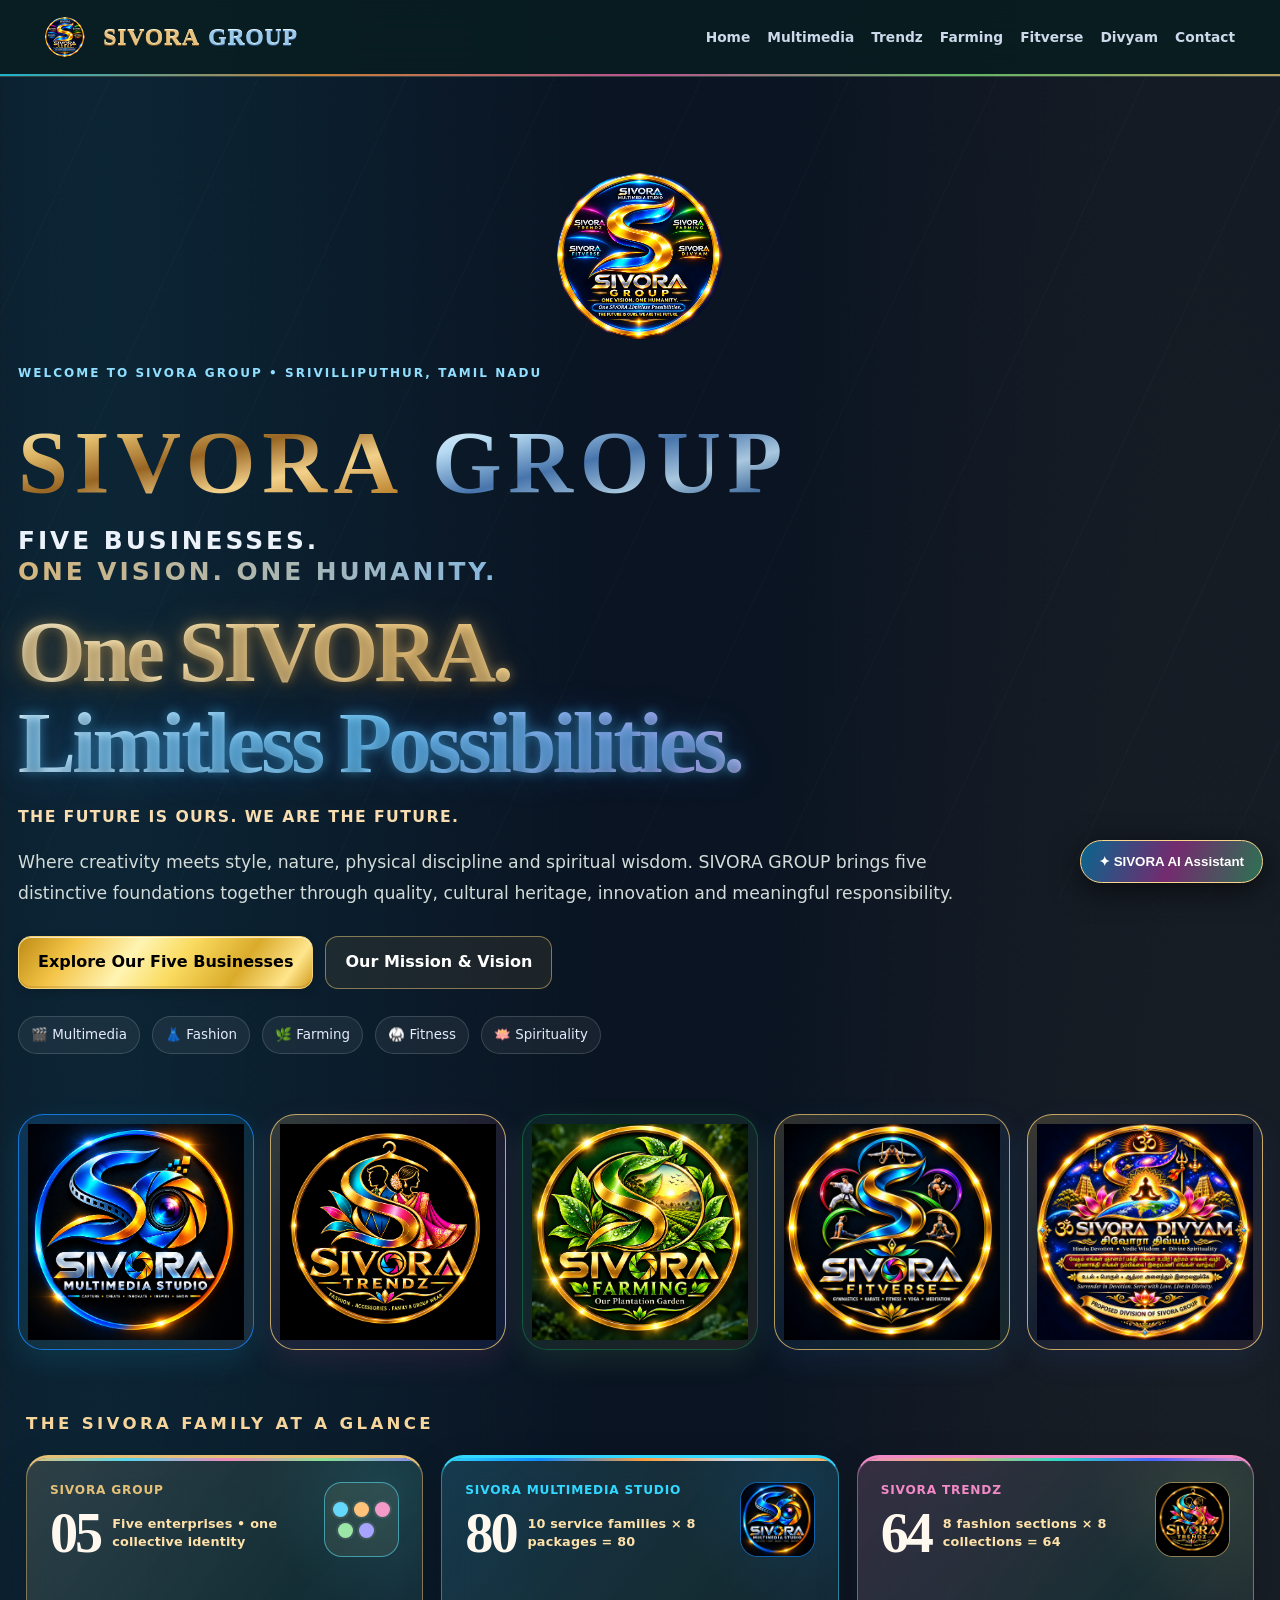
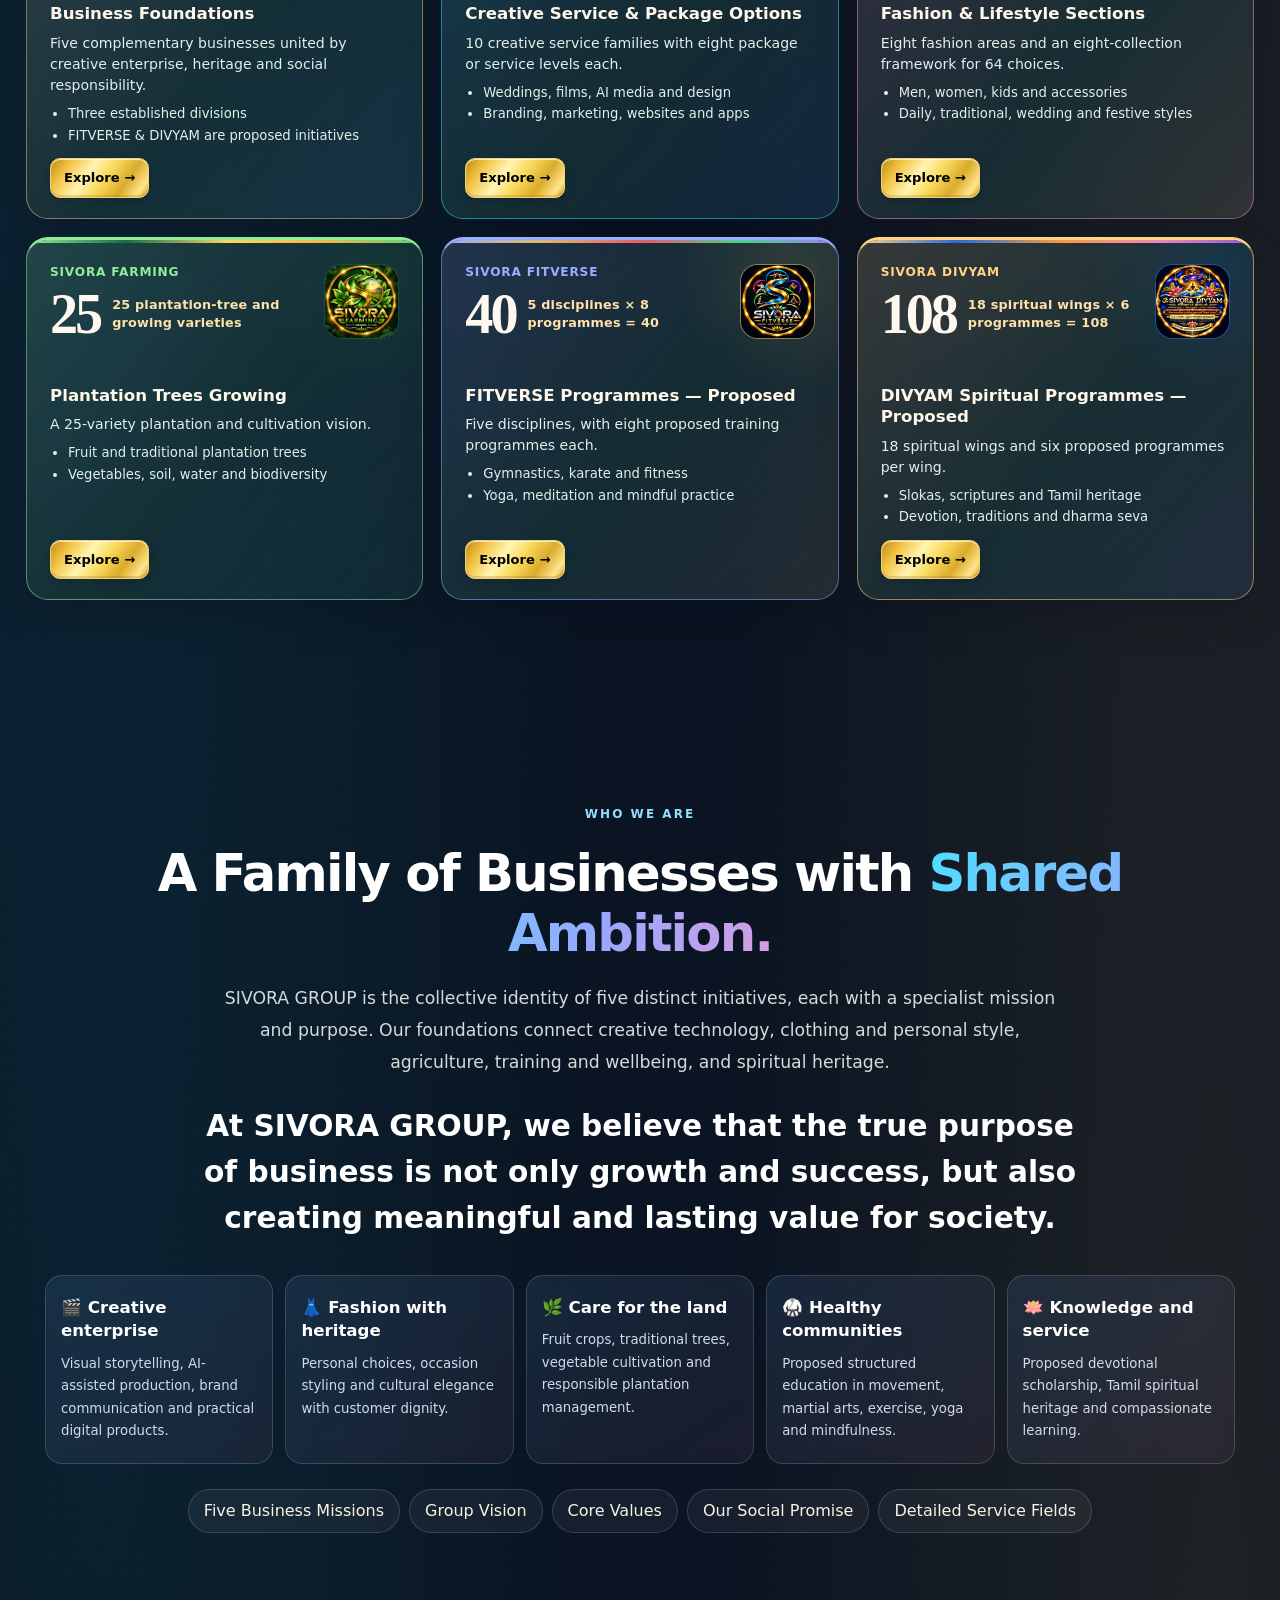
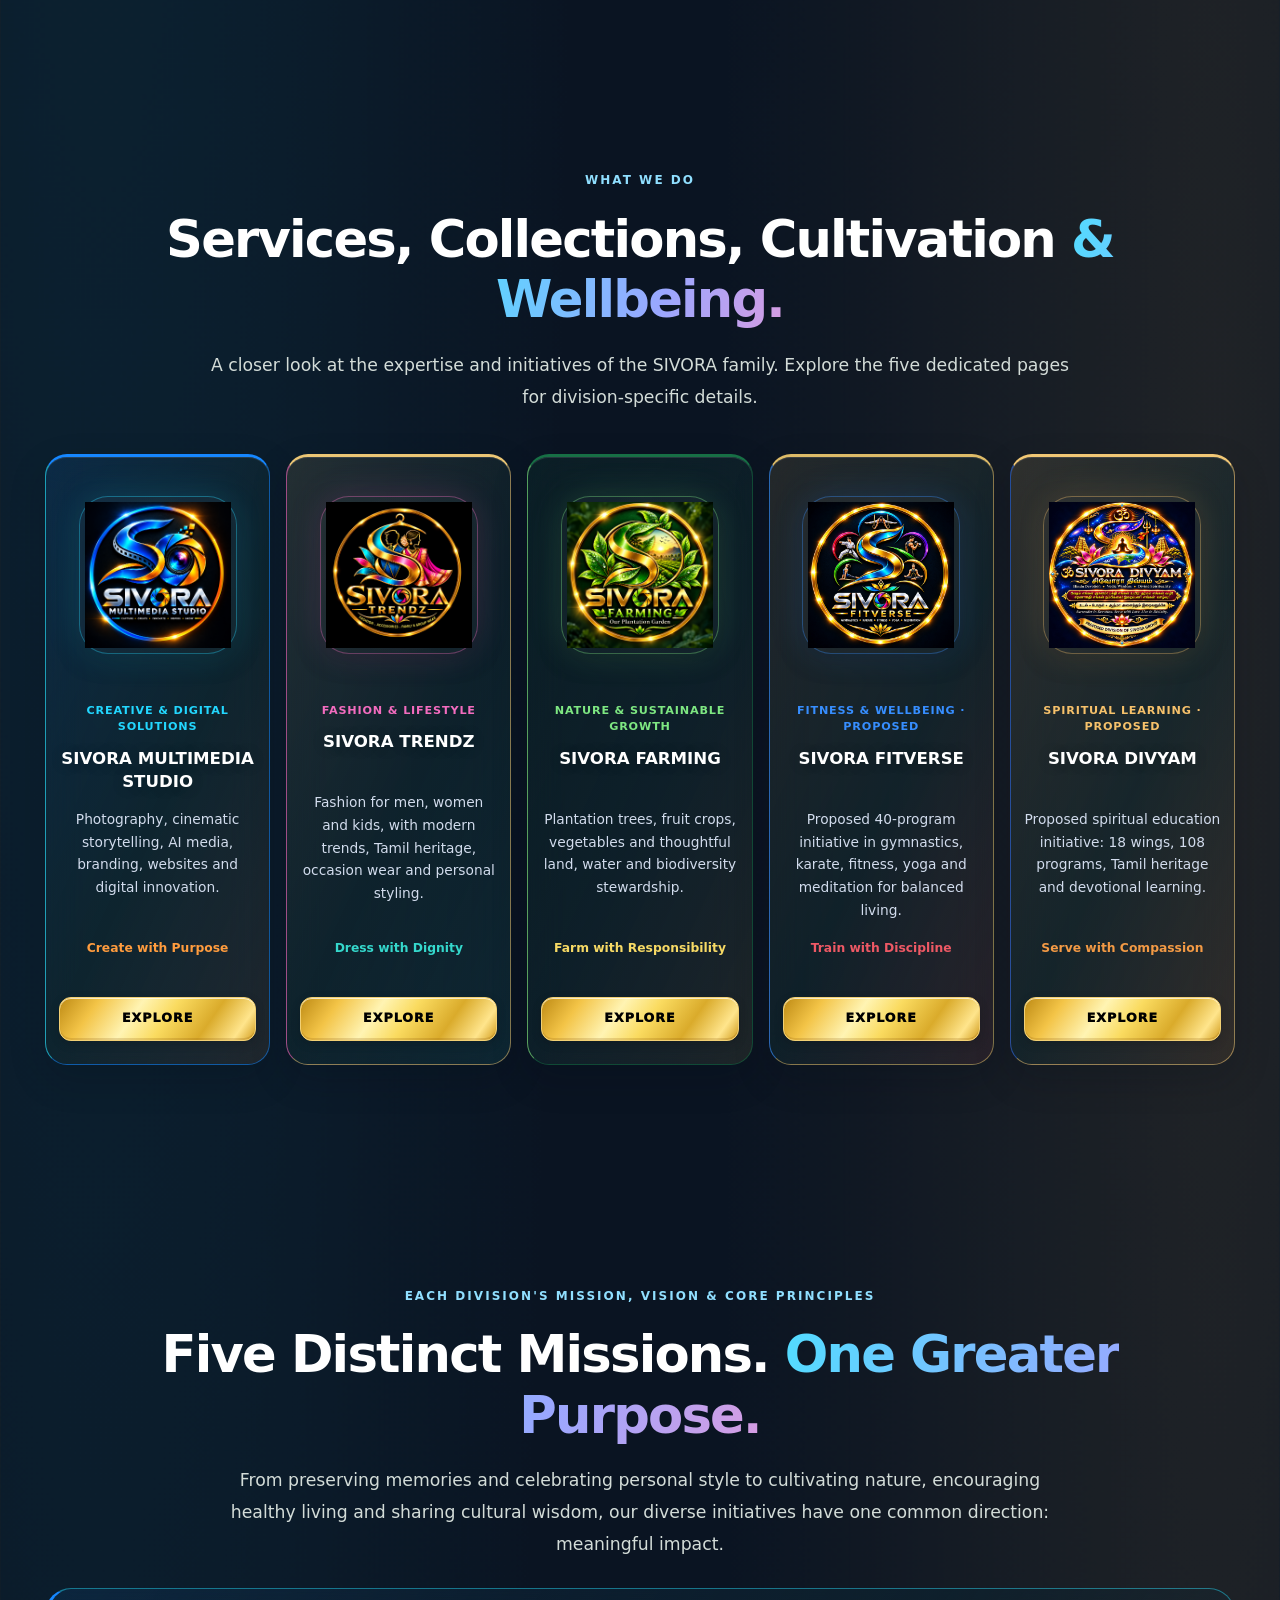
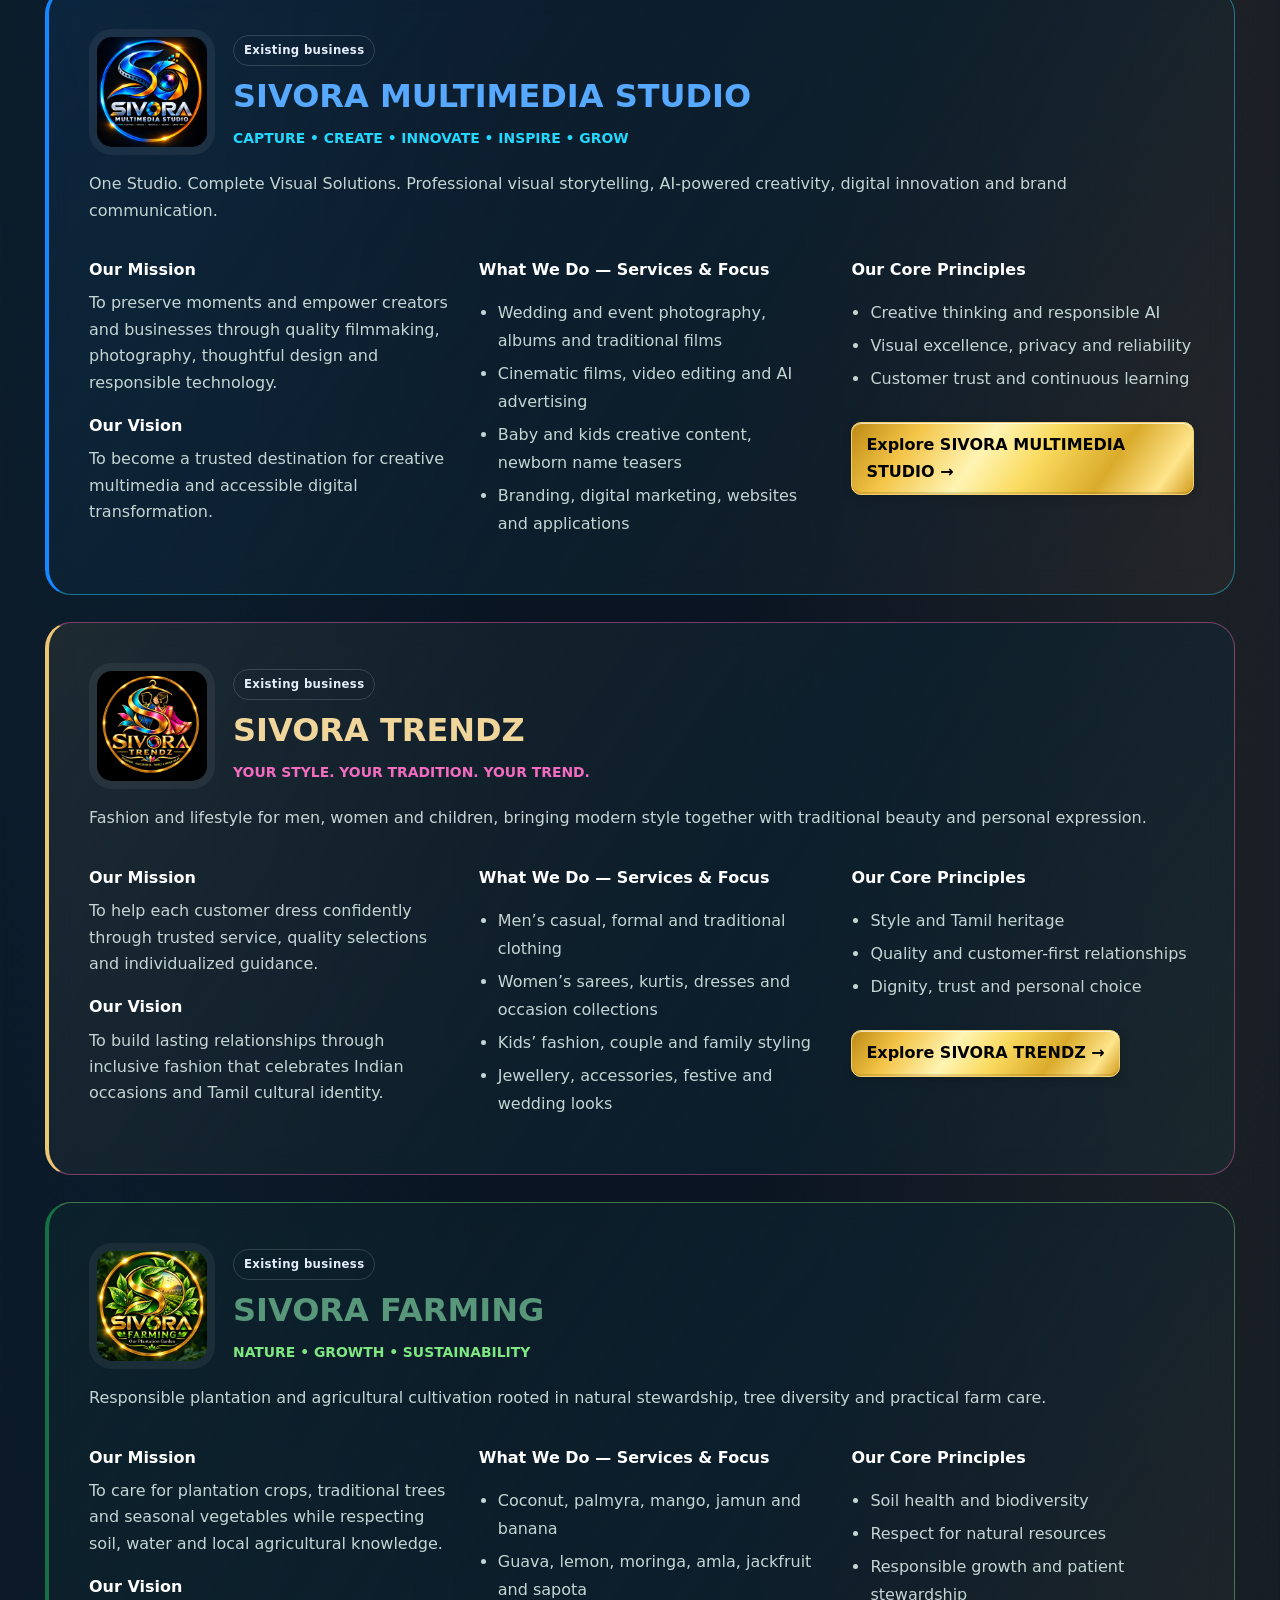
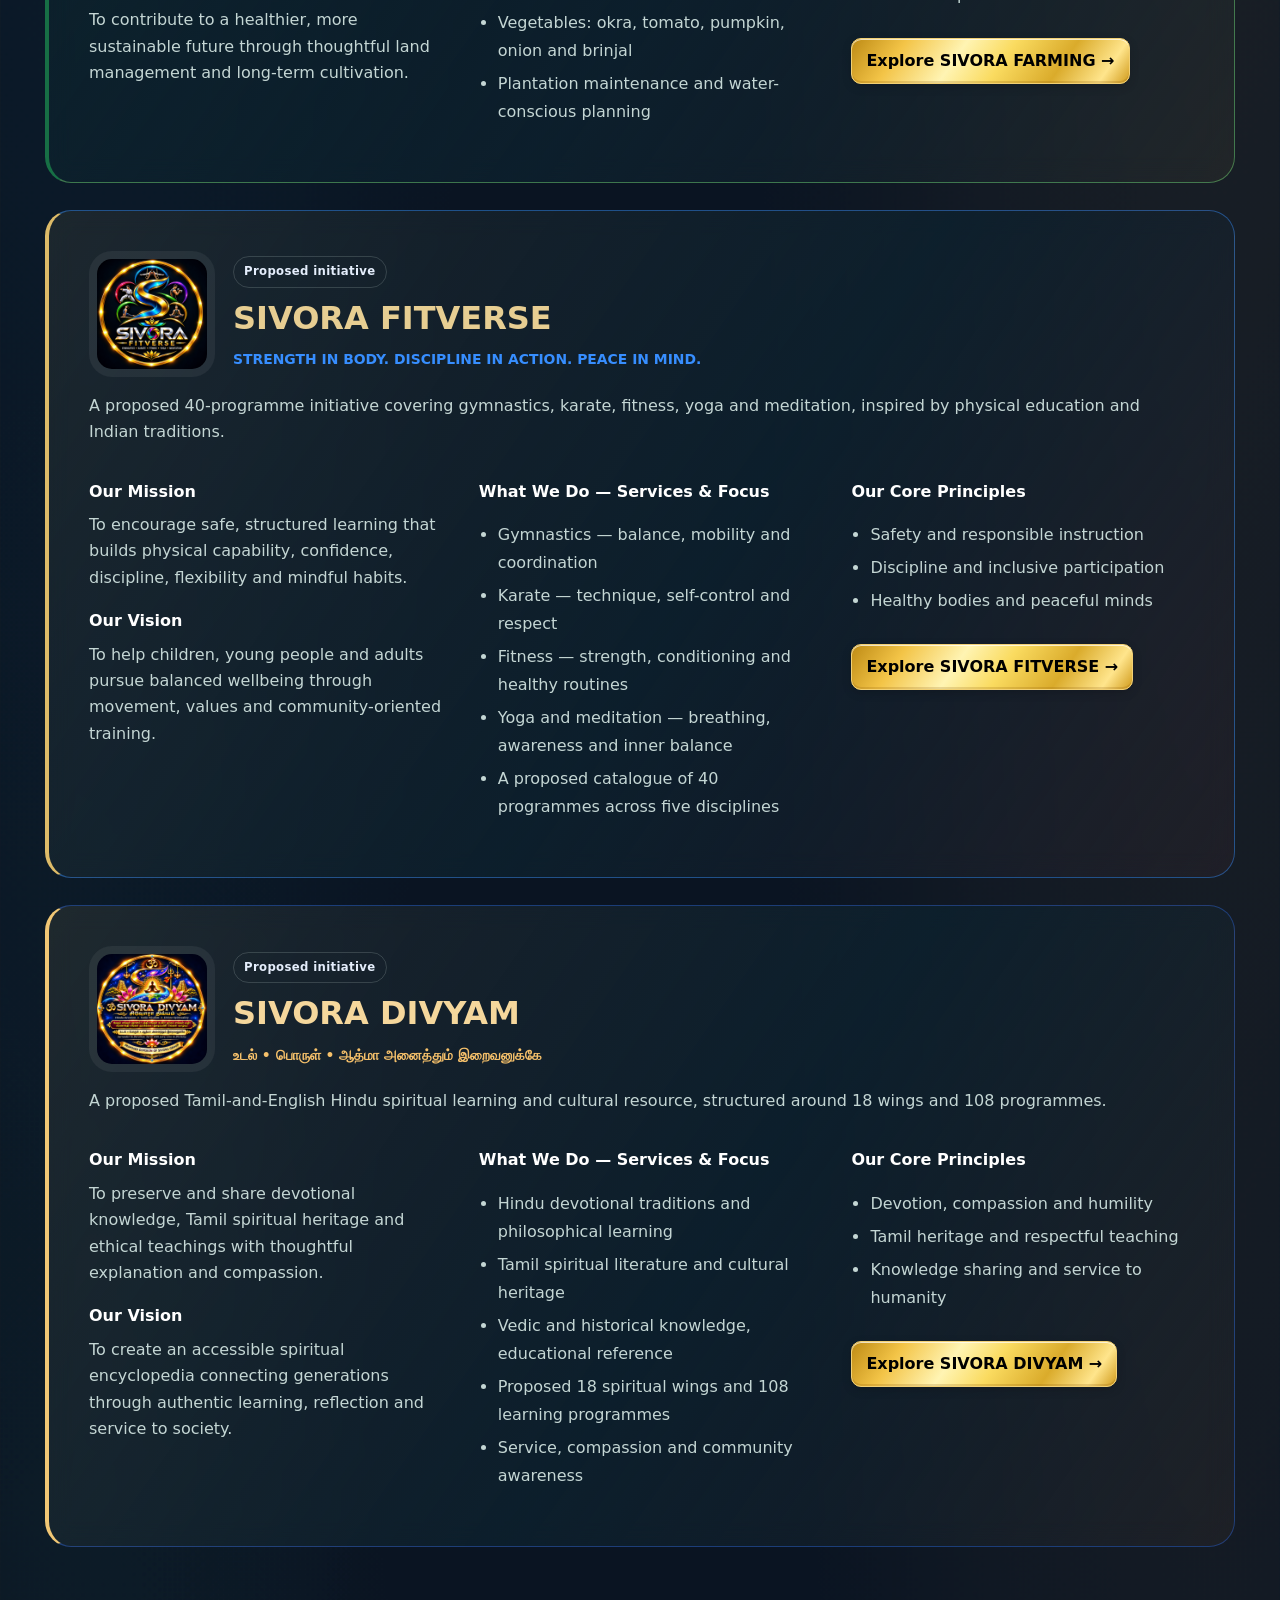
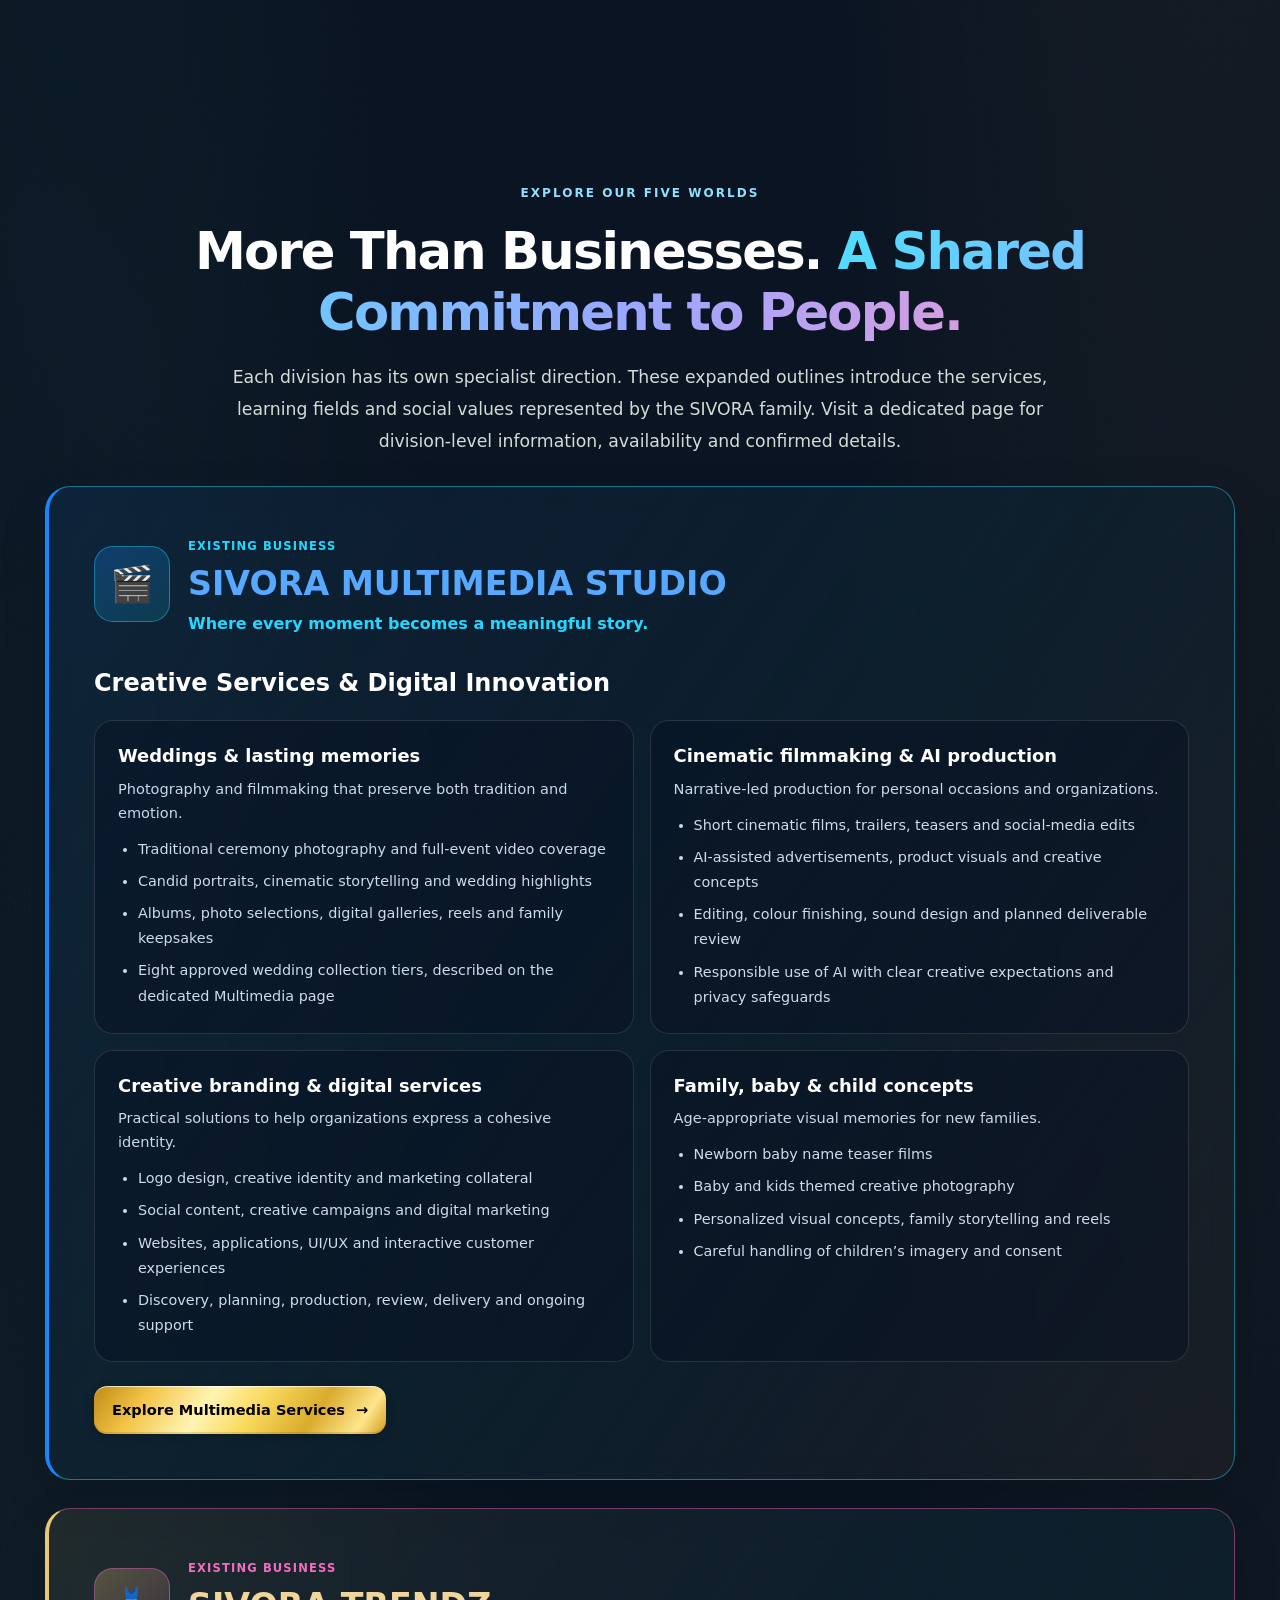
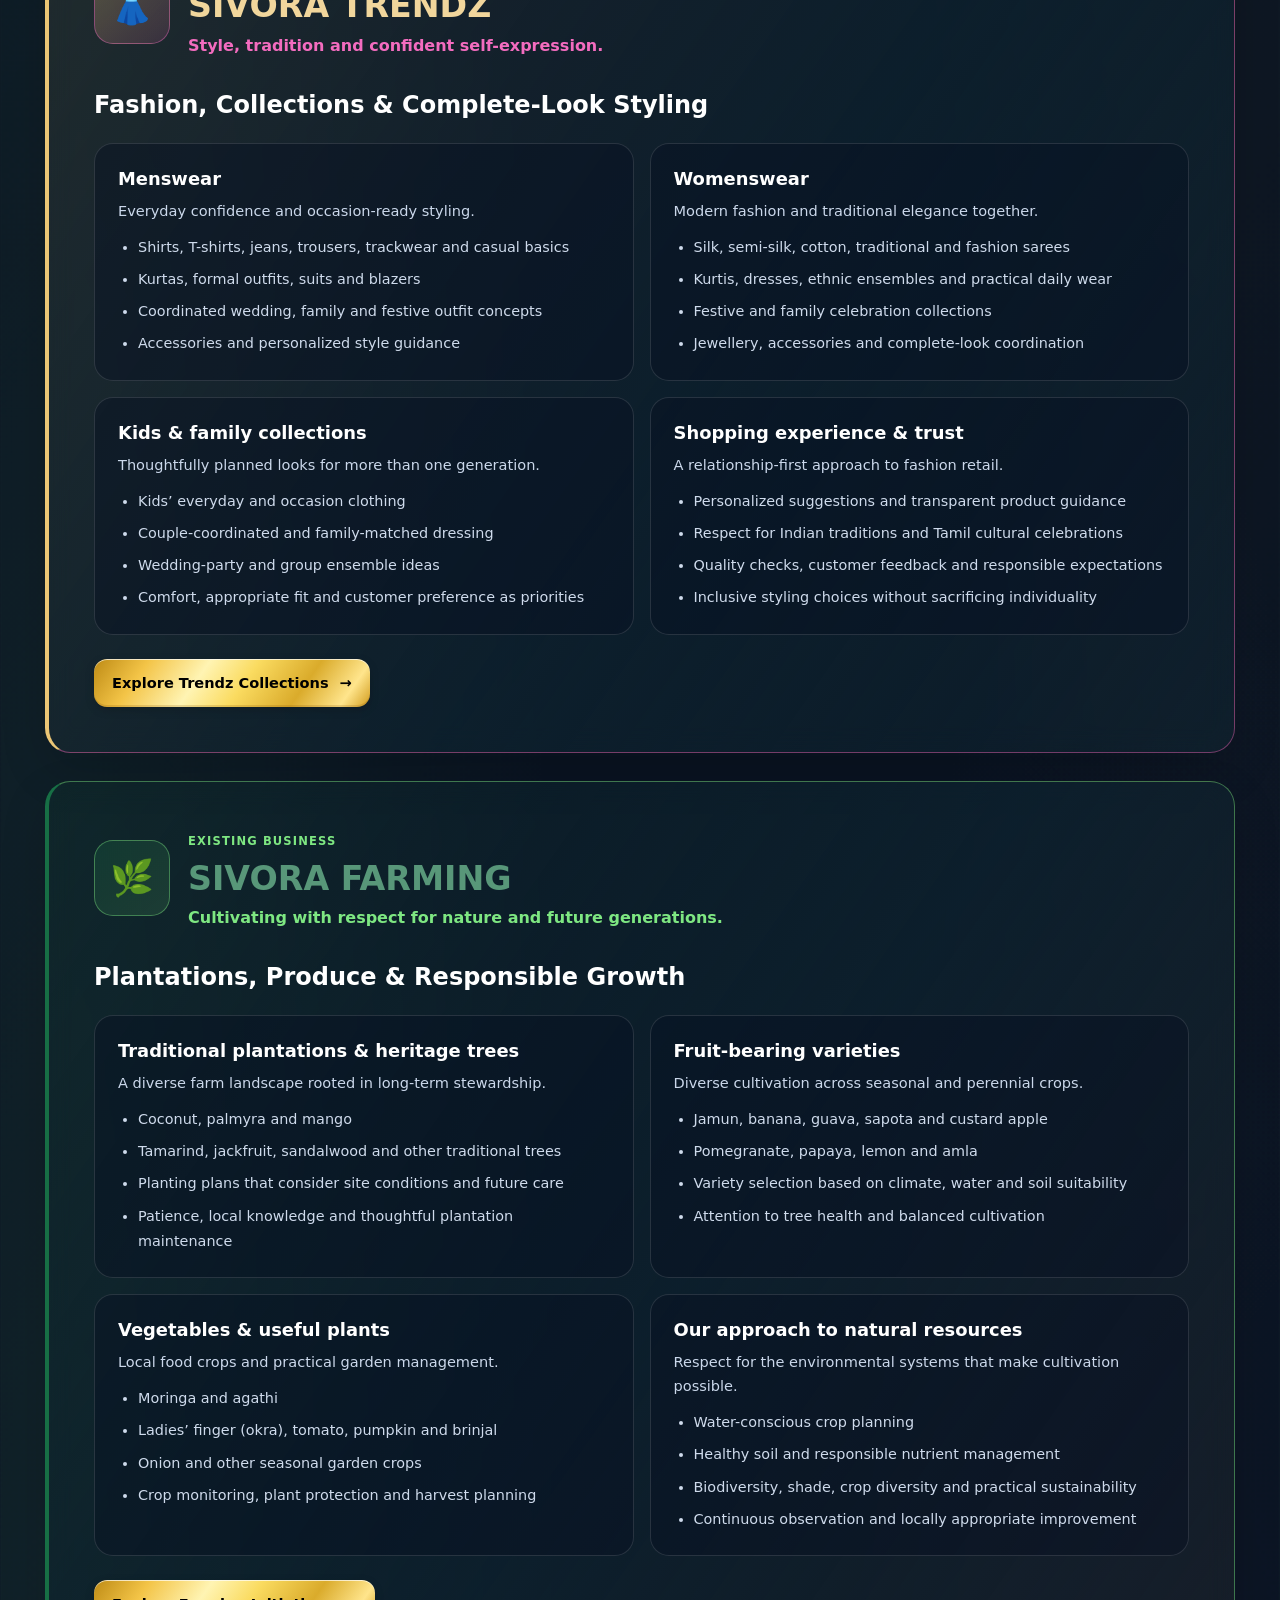
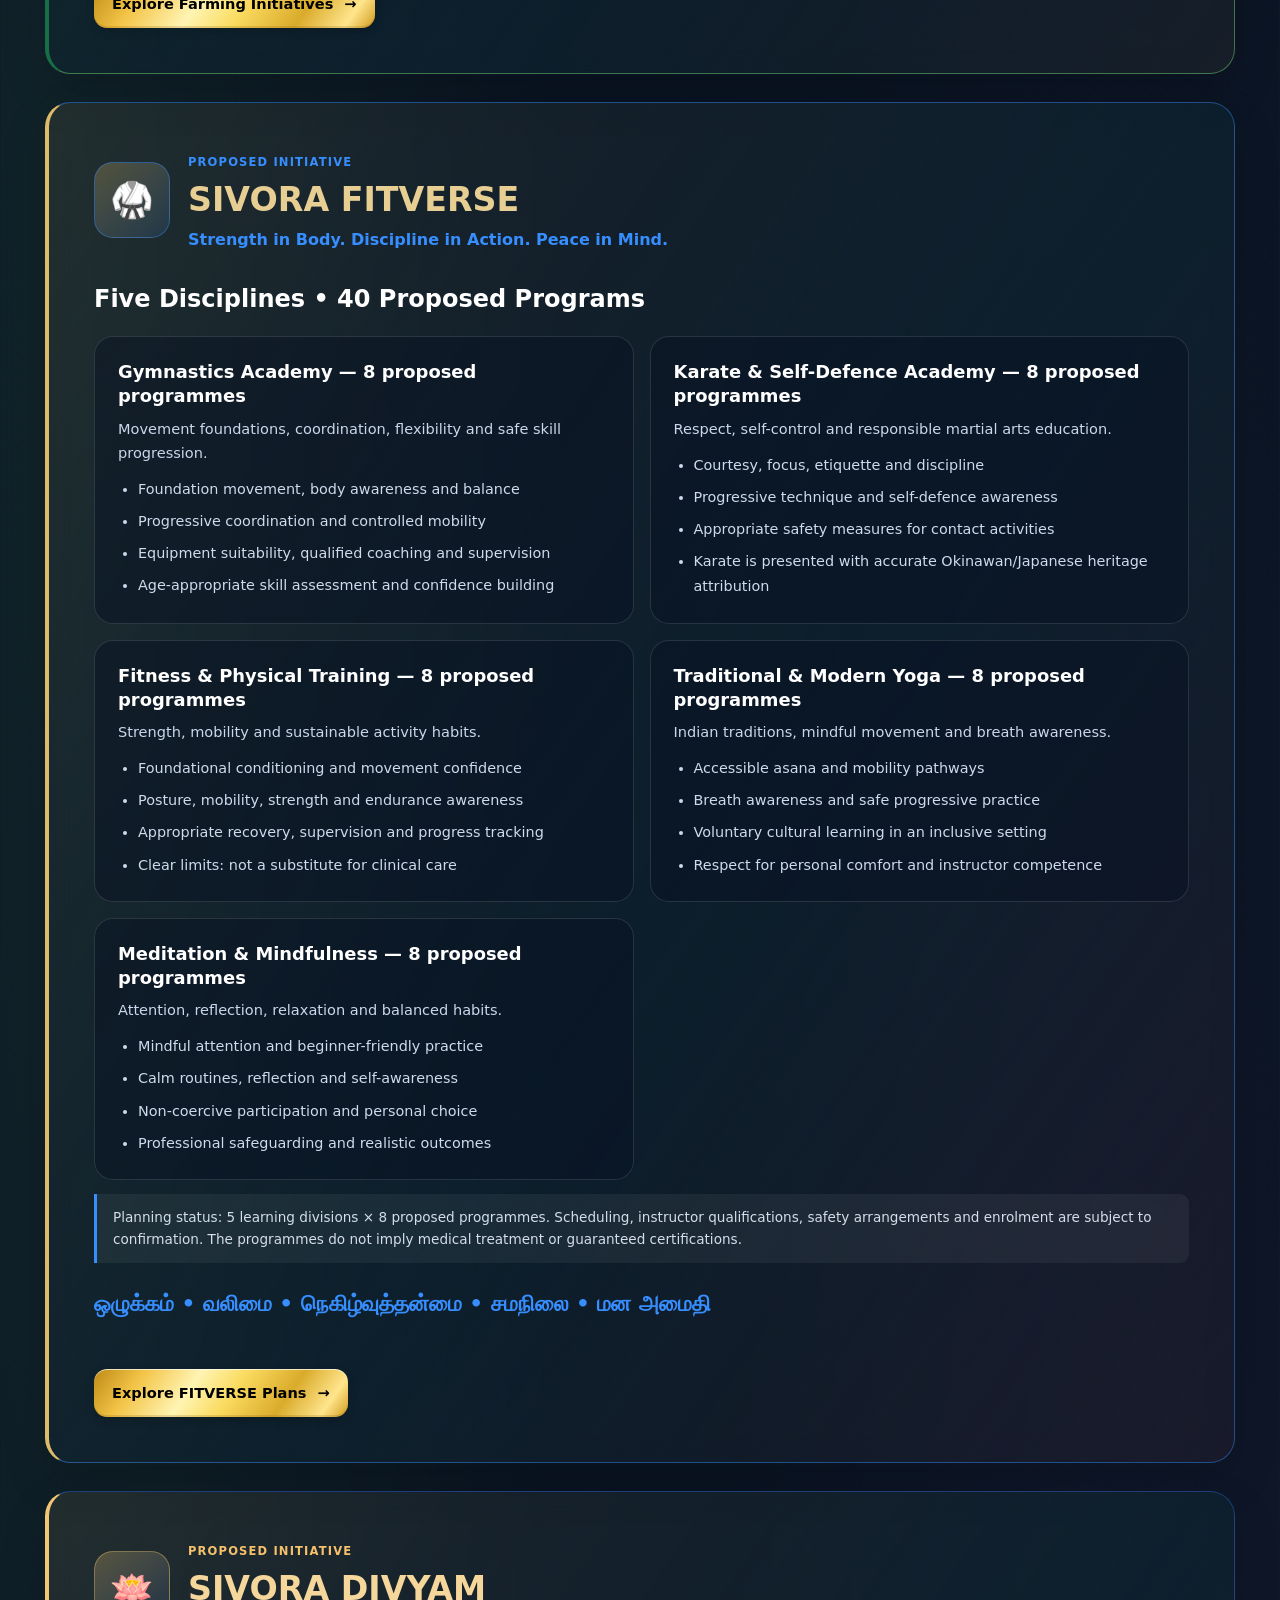
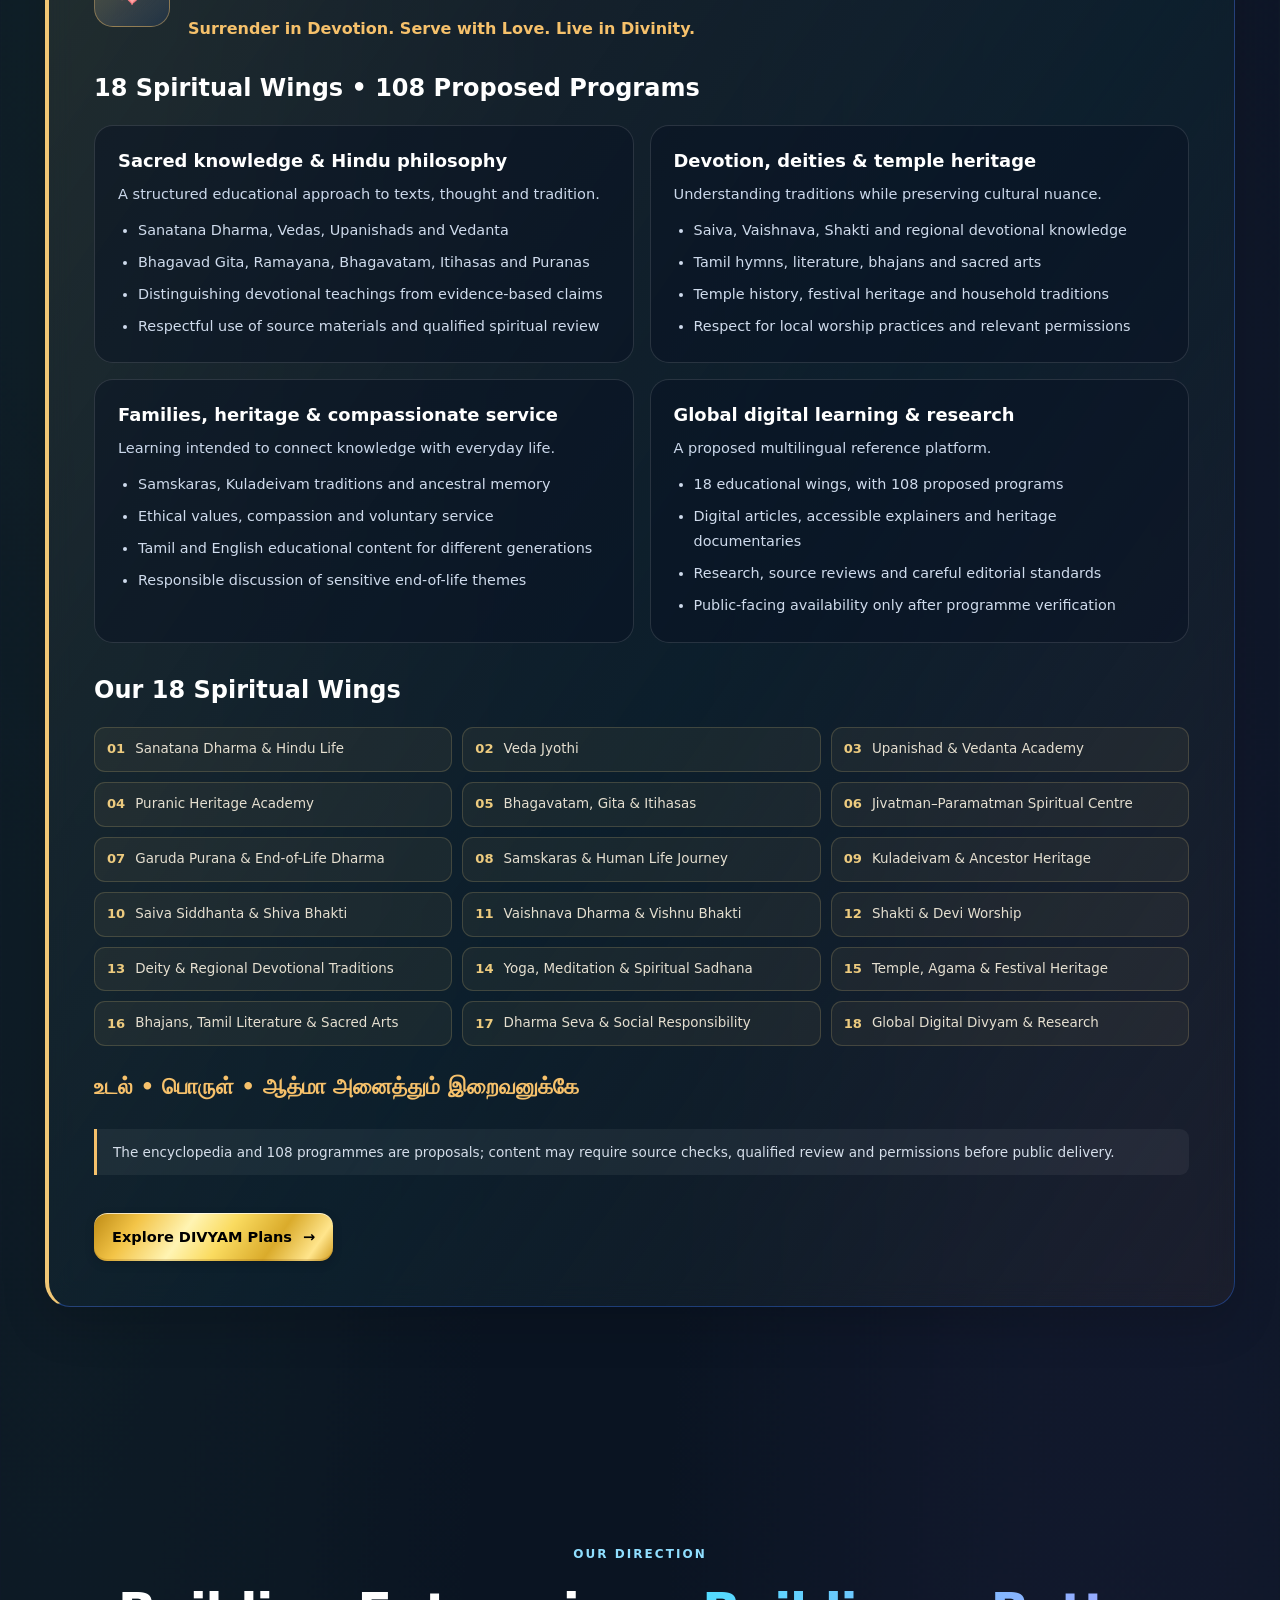
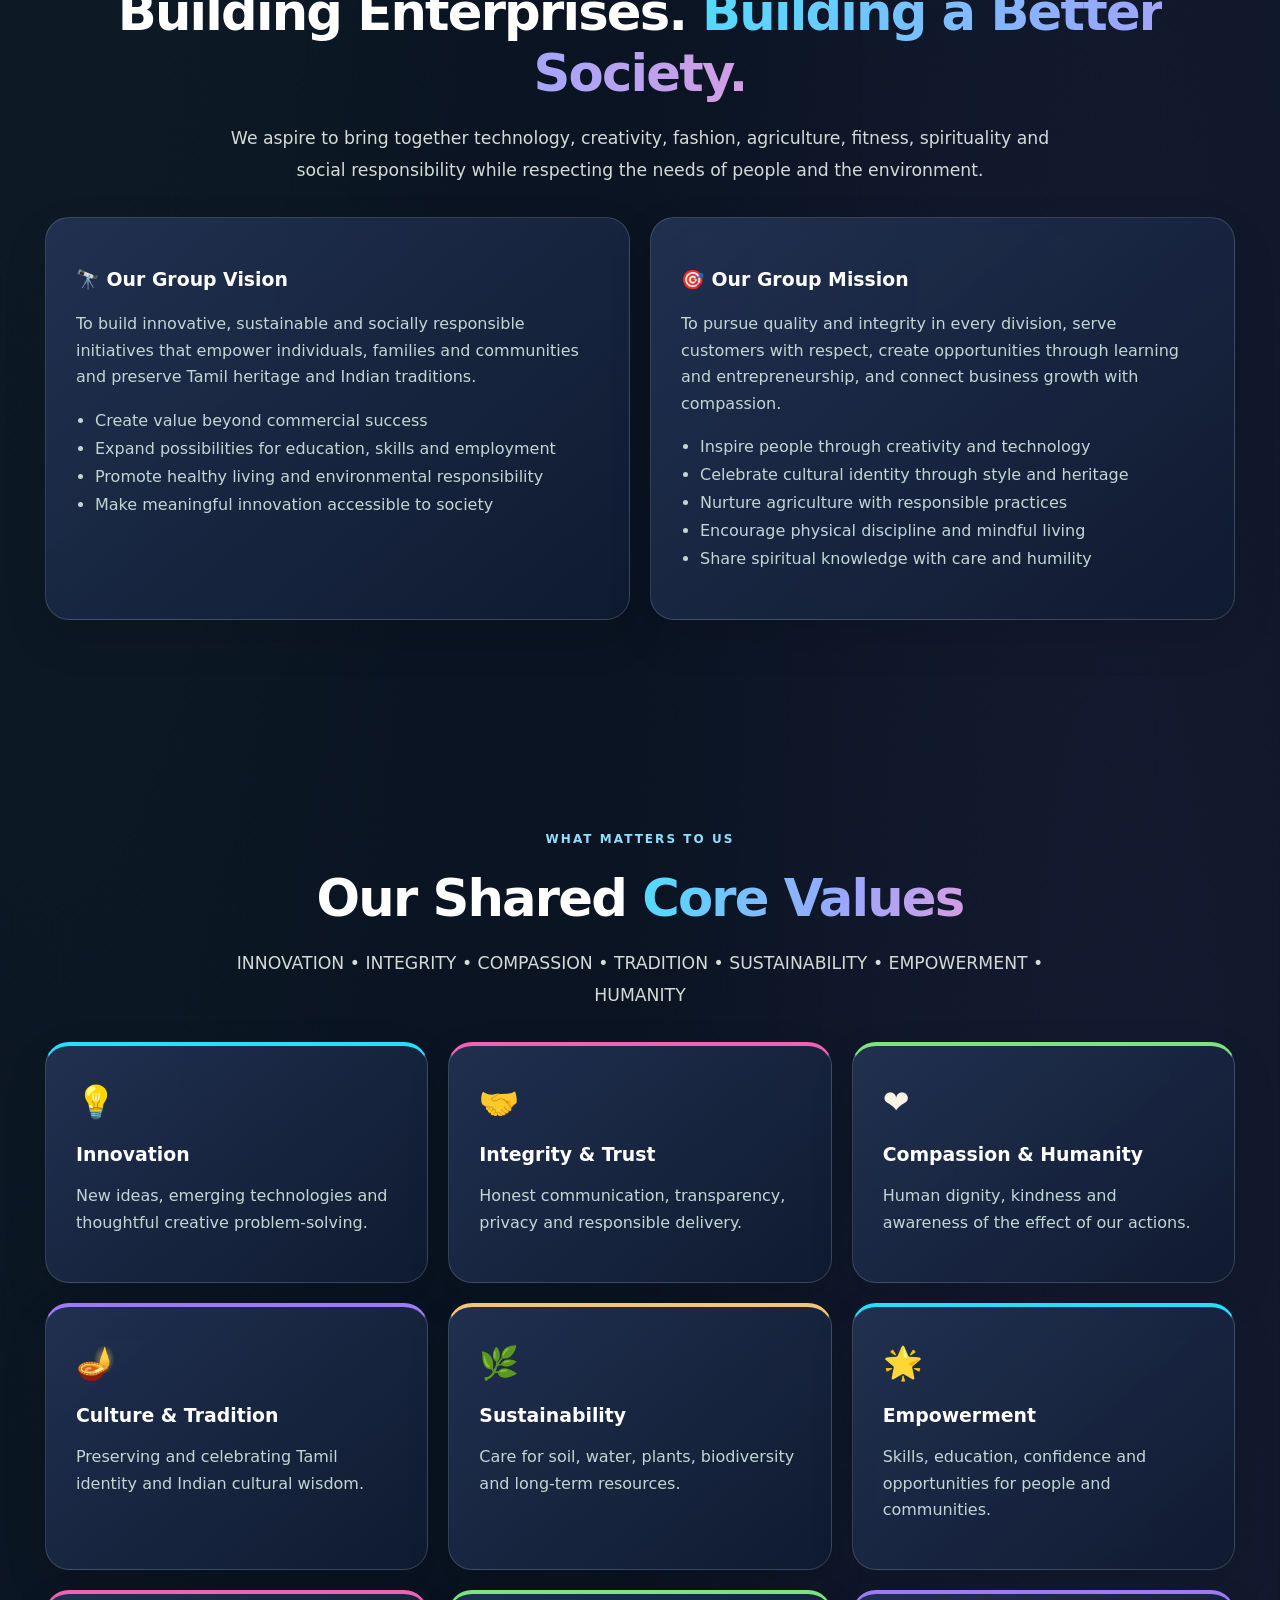
==== commit 0d4ab990: "Add files via upload" ====
--- a/index.html
+++ b/index.html
@@ -1,5 +1,5 @@
 <!doctype html>
-<html lang="en"><head><meta charset="utf-8"/><meta content="width=device-width, initial-scale=1" name="viewport"/><meta content="#080e1d" name="theme-color"/><meta content="Explore SIVORA GROUP: multimedia and digital services, fashion and lifestyle, responsible farming, proposed FITVERSE fitness training, and proposed DIVYAM spiritual knowledge initiatives." name="description"/><title>SIVORA GROUP | Five Businesses. One Vision. One Humanity.</title><link href="favicon.ico?v=20261123" rel="icon" sizes="any"/><link href="favicon-32x32.png?v=20261123" rel="icon" type="image/png" sizes="32x32"/><link href="favicon-16x16.png?v=20261123" rel="icon" type="image/png" sizes="16x16"/><link href="apple-touch-icon.png?v=20261123" rel="apple-touch-icon" sizes="180x180"/><link href="sivora-ai-assistant.css" rel="stylesheet"/><style>
+<html lang="en"><head><meta charset="utf-8"/><meta content="width=device-width, initial-scale=1" name="viewport"/><meta content="#080e1d" name="theme-color"/><meta content="Explore SIVORA GROUP: multimedia and digital services, fashion and lifestyle, responsible farming, proposed FITVERSE fitness training, and proposed DIVYAM spiritual knowledge initiatives." name="description"/><title>SIVORA GROUP | Five Businesses. One Vision. One Humanity.</title><link href="favicon.ico?v=20261123-logo-repair" rel="icon" sizes="any"/><link href="favicon-32x32.png?v=20261123-logo-repair" rel="icon" type="image/png" sizes="32x32"/><link href="favicon-16x16.png?v=20261123-logo-repair" rel="icon" type="image/png" sizes="16x16"/><link href="apple-touch-icon.png?v=20261123-logo-repair" rel="apple-touch-icon" sizes="180x180"/><link href="sivora-ai-assistant.css" rel="stylesheet"/><style>
 :root{color-scheme:dark;--ink:#ebf3ff;--muted:#bdcce4;--line:rgba(255,255,255,.15)}*{box-sizing:border-box}html{scroll-behavior:smooth}body{margin:0;color:var(--ink);background:#080e1d;font-family:Inter,ui-sans-serif,system-ui,-apple-system,Segoe UI,sans-serif;line-height:1.65}a{color:inherit}.container{width:min(1190px,calc(100% - 40px));margin:auto}.main-nav{position:sticky;top:0;z-index:30;background:rgba(8,14,29,.94);border-bottom:1px solid var(--line);backdrop-filter:blur(18px)}.nav-inner{display:flex;align-items:center;justify-content:space-between;gap:20px;min-height:74px}.brand{font-size:1.35rem;white-space:nowrap;letter-spacing:.06em;font-weight:900;text-decoration:none;color:white}.brand span{color:#78d7ff}.nav-links{display:flex;gap:17px;align-items:center;flex-wrap:wrap}.nav-links a{text-decoration:none;font-weight:650;font-size:.86rem;color:#cdd9ea}.nav-links a:hover,.nav-links a[aria-current]{color:#80d8ff}.nav-toggle{display:none;border:1px solid var(--line);color:white;background:#1e2b47;border-radius:9px;padding:9px 13px;font-size:1rem}.hero{background:radial-gradient(ellipse at 18% 15%,rgba(46,180,247,.23),transparent 45%),radial-gradient(ellipse at 90% 20%,rgba(238,104,183,.2),transparent 43%),#080e1d;padding:96px 0 84px}.hero-grid{display:grid;grid-template-columns:1.05fr .95fr;gap:48px;align-items:center}.eyebrow,.kicker{display:inline-block;color:#90dfff;font-size:.75rem;font-weight:850;letter-spacing:.17em;text-transform:uppercase;margin-bottom:12px}.hero h1{line-height:1.09;font-size:clamp(2.7rem,5.5vw,5rem);letter-spacing:-.05em;margin:10px 0 23px;color:#fff}.gradient{background:linear-gradient(100deg,#82ddff,#f7a3d7,#ffde9e,#8fe1b3);background-clip:text;-webkit-background-clip:text;color:transparent}.hero-text,.lead{color:var(--muted);font-size:1.08rem;line-height:1.85}.hero-kicker{font-size:clamp(1.05rem,2vw,1.25rem);font-weight:850;color:#fff}.buttons,.chips{display:flex;flex-wrap:wrap;gap:12px;margin-top:27px}.btn{display:inline-flex;align-items:center;justify-content:center;text-align:center;border:1px solid #75cafa;border-radius:13px;padding:12px 19px;background:linear-gradient(100deg,#2e9fdd,#6c84ed);color:white;text-decoration:none;font-weight:800;transition:transform .2s,filter .2s}.btn:hover{transform:translateY(-2px);filter:brightness(1.14)}.btn.secondary{background:rgba(255,255,255,.07);border-color:rgba(255,255,255,.24)}.chips span,.keywords span{border:1px solid var(--line);background:rgba(255,255,255,.06);border-radius:99px;padding:7px 12px;font-size:.84rem;color:#e4ebfc}.hero-orbit{display:grid;grid-template-columns:repeat(3,minmax(0,1fr));gap:16px;justify-items:center;align-items:center}.orbit-item{--accent:#7fd7ff;border:1px solid var(--accent);width:100%;max-width:180px;aspect-ratio:1;display:grid;place-items:center;border-radius:25px;background:linear-gradient(145deg,rgba(255,255,255,.11),rgba(255,255,255,.02));box-shadow:0 12px 44px rgba(0,0,0,.24);animation:float 5s ease-in-out infinite;animation-delay:var(--delay)}.orbit-item img{width:85%;height:85%;object-fit:contain}.orbit-item:nth-child(4){grid-column:1/2}.orbit-item:nth-child(5){grid-column:3/4}@keyframes float{50%{transform:translateY(-9px)}}.section{padding:clamp(65px,8vw,110px) 0}.section.alt{background:linear-gradient(145deg,#111c35,#10172b)}.center{text-align:center}.center .lead{max-width:860px;margin:0 auto 25px}h2{font-size:clamp(2rem,4vw,3.35rem);line-height:1.18;letter-spacing:-.035em;color:#fff;margin:6px 0 20px}.intro-quote{max-width:950px;margin:25px auto 0;color:#fff;font-size:clamp(1.2rem,2.6vw,1.85rem);font-weight:700;line-height:1.55}.grid{display:grid;grid-template-columns:repeat(3,minmax(0,1fr));gap:20px;margin-top:30px}.grid.five{grid-template-columns:repeat(5,minmax(0,1fr))}.grid.two{grid-template-columns:repeat(2,minmax(0,1fr))}.panel{border:1px solid var(--line);border-radius:24px;padding:clamp(20px,2.5vw,30px);background:linear-gradient(140deg,rgba(35,51,84,.9),rgba(16,27,49,.95));box-shadow:0 18px 45px rgba(0,0,0,.11)}.panel p,.division p{color:var(--muted)}.panel h3{color:#fff;font-size:1.18rem;line-height:1.35}.feature{--accent:#75cafa;border-top:4px solid var(--accent);transition:transform .2s}.feature:hover{transform:translateY(-5px)}.icon{font-size:2rem}.feature h3{margin:13px 0 8px}.brand-card{--accent:#75cafa;border-top:4px solid var(--accent)}.brand-card img{width:100%;max-width:160px;height:150px;object-fit:contain;display:block;margin:0 auto}.brand-card h3{font-size:1rem;overflow-wrap:anywhere}.brand-card .tagline{font-size:.84rem;color:var(--accent);font-weight:800}.brand-card ul,.division ul,.panel ul{color:var(--muted);padding-left:19px;line-height:1.75}.brand-card li+li,.division li+li{margin-top:5px}.brand-card .btn{width:100%;margin-top:12px;font-size:.83rem;padding:10px}.status{display:inline-block;color:#e5eefc;padding:5px 10px;border-radius:99px;border:1px solid var(--line);font-size:.73rem;font-weight:800;letter-spacing:.03em}.division{--accent:#7fd7ff;border:1px solid var(--line);border-left:5px solid var(--accent);border-radius:26px;padding:clamp(22px,4vw,40px);background:linear-gradient(120deg,rgba(33,48,79,.86),rgba(13,22,42,.95));margin:27px 0}.division-head{display:flex;align-items:center;gap:18px}.division-head img{width:90px;height:90px;object-fit:contain;border-radius:18px;background:rgba(255,255,255,.06);padding:7px}.division h3{margin:4px 0;font-size:clamp(1.35rem,2.8vw,2rem);color:#fff}.division .tagline{color:var(--accent);font-size:.87rem;font-weight:800;margin:0}.division-cols{display:grid;grid-template-columns:1.05fr 1fr 1fr;gap:30px}.division h4{color:#fff;margin:17px 0 7px}.division-cols p{margin:0 0 12px}.division a.more{display:inline-block;color:var(--accent);text-decoration:none;font-weight:850;margin-top:13px}.division a.more:hover{text-decoration:underline}.pill-links{display:flex;gap:9px;flex-wrap:wrap;justify-content:center;margin:28px 0}.pill-links a{padding:8px 15px;text-decoration:none;border:1px solid var(--line);border-radius:999px;background:rgba(255,255,255,.05)}.promises{display:grid;grid-template-columns:repeat(5,1fr);gap:13px;margin:32px 0}.promise{text-align:center;border:1px solid var(--line);border-radius:19px;padding:23px 12px;background:rgba(255,255,255,.05)}.promise strong{display:block;color:#fff;line-height:1.4}.promise span{font-size:2rem}.banner{padding:clamp(32px,5vw,65px);text-align:center;border:1px solid var(--line);border-radius:26px;background:linear-gradient(112deg,rgba(29,106,153,.48),rgba(101,50,117,.45),rgba(143,100,33,.38))}.banner p{color:#e4ecfb}.keywords{display:flex;flex-wrap:wrap;justify-content:center;gap:9px;margin:25px auto}.footer{border-top:1px solid var(--line);padding:42px 0;background:#080d19}.footer p{color:var(--muted)}.footer-links{display:flex;flex-wrap:wrap;gap:18px}.footer-links a{text-decoration:none;color:#bed5f4;font-size:.85rem}@media(max-width:1100px){.grid.five{grid-template-columns:repeat(3,1fr)}.promises{grid-template-columns:repeat(3,1fr)}}@media(max-width:800px){.nav-toggle{display:block}.nav-inner{flex-wrap:wrap;padding:12px 0}.nav-links{display:none;width:100%;padding-bottom:10px}.nav-links.open{display:flex;flex-direction:column;align-items:stretch}.hero-grid{grid-template-columns:1fr}.hero-orbit{max-width:500px;width:100%;margin:auto}.division-cols{grid-template-columns:1fr 1fr}.grid{grid-template-columns:repeat(2,minmax(0,1fr))}}@media(max-width:600px){.container{width:min(100% - 30px,1190px)}.grid,.grid.two,.grid.five,.division-cols{grid-template-columns:1fr}.promises{grid-template-columns:repeat(2,1fr)}.hero{padding:63px 0}.hero-orbit{gap:10px}.division-head img{width:68px;height:68px}.brand-card img{height:125px}}@media(prefers-reduced-motion:reduce){*,*:before,*:after{animation:none!important;transition:none!important;scroll-behavior:auto!important}}</style><style>
 /* Independent homepage preview, with accessible logo fallback */
 .sivora-image-fallback{display:none;place-items:center;font-size:clamp(2.7rem,5vw,4rem);
@@ -1094,13 +1094,13 @@
 </style><style id="sivora-group-official-logo-additions-2026">
 /* Additive sizing ONLY for the supplied SIVORA GROUP brand logo. */
 .sivora-group-nav-logo{display:inline-block;width:40px;height:40px;object-fit:contain;vertical-align:middle;margin-right:10px;border-radius:50%}
-.sivora-group-hero-logo{display:block;width:clamp(108px,10vw,148px);height:auto;object-fit:contain;margin:0 0 14px;border-radius:50%}
+.sivora-group-hero-logo-center{display:flex;justify-content:center;align-items:center;text-align:center;margin:0 auto 20px}.sivora-group-hero-logo{display:block;width:clamp(132px,13vw,185px);height:auto;object-fit:contain;margin:0 auto;border-radius:50%}
 .sivora-group-footer-logo{display:inline-block;width:52px;height:52px;object-fit:contain;vertical-align:middle;margin-right:10px;border-radius:50%}
-@media(max-width:580px){.sivora-group-nav-logo{width:33px;height:33px;margin-right:6px}.sivora-group-hero-logo{width:108px}.sivora-group-footer-logo{width:43px;height:43px}}
+@media(max-width:580px){.sivora-group-nav-logo{width:33px;height:33px;margin-right:6px}.sivora-group-hero-logo{width:124px}.sivora-group-hero-logo-center{margin-bottom:18px}.sivora-group-footer-logo{width:43px;height:43px}}
 </style>
 </head><body>
-<header class="main-nav"><div class="container nav-inner"><a aria-label="SIVORA GROUP home" class="brand sivora-visible-wordmark" href="index.html"><img alt="" aria-hidden="true" class="sivora-group-nav-logo" decoding="async" src="assets/sivora-group-logo.jpg" width="40" height="40"/><span class="sivora-word sivora-gold">SIVORA</span><span class="sivora-word sivora-blue">GROUP</span></a><button aria-controls="site-links" aria-expanded="false" class="nav-toggle" type="button">☰ Menu</button><nav aria-label="Main navigation" class="nav-links" id="site-links"><a href="index.html">Home</a><a href="multimedia.html">Multimedia</a><a href="trendz.html">Trendz</a><a href="farming.html">Farming</a><a href="fitverse.html">Fitverse</a><a href="divyam.html">Divyam</a><a href="contact.html">Contact</a></nav></div></header>
-<main><section class="hero"><div class="container hero-grid"><div><img alt="SIVORA GROUP official logo" class="sivora-group-hero-logo" decoding="async" fetchpriority="high" src="assets/sivora-group-logo.jpg" width="148" height="148"/><div class="eyebrow">Welcome to SIVORA GROUP • Srivilliputhur, Tamil Nadu</div><h1 class="royal-hero-title"><span class="royal-title-word royal-main-sivora">SIVORA</span><span class="royal-title-word royal-main-group">GROUP</span></h1><h2 class="royal-hero-subtitle hero-unity-line">FIVE BUSINESSES.<br/><span class="gradient">ONE VISION. ONE HUMANITY.</span></h2><h2 class="sivora-vision-glow"><span class="glow-vision-line glow-vision-one">One SIVORA.</span><span class="glow-vision-line glow-vision-two">Limitless Possibilities.</span></h2><p class="hero-kicker">THE FUTURE IS OURS. WE ARE THE FUTURE.</p><p class="hero-text">Where creativity meets style, nature, physical discipline and spiritual wisdom. SIVORA GROUP brings five distinctive foundations together through quality, cultural heritage, innovation and meaningful responsibility.</p><div class="buttons"><a class="btn" href="#businesses">Explore Our Five Businesses</a><a class="btn secondary" href="#our-vision">Our Mission &amp; Vision</a></div><div class="chips"><span>🎬 Multimedia</span><span>👗 Fashion</span><span>🌿 Farming</span><span>🥋 Fitness</span><span>🪷 Spirituality</span></div></div><div aria-label="Five large motion-animated SIVORA business logos" class="hero-orbit"><a aria-label="Explore SIVORA MULTIMEDIA STUDIO" class="orbit-item" data-division-number="01" href="multimedia.html" style="--accent:#23D7FF;--delay:-0.0s;--float-index:0;" title="Explore SIVORA MULTIMEDIA STUDIO"><img alt="SIVORA MULTIMEDIA STUDIO logo" src="assets/multimedia.png"/><span aria-hidden="true" class="sivora-image-fallback">🎬</span></a><a aria-label="Explore SIVORA TRENDZ" class="orbit-item" data-division-number="02" href="trendz.html" style="--accent:#F36CBF;--delay:-0.8s;--float-index:1;" title="Explore SIVORA TRENDZ"><img alt="SIVORA TRENDZ logo" src="assets/trendz.png"/><span aria-hidden="true" class="sivora-image-fallback">👗</span></a><a aria-label="Explore SIVORA FARMING" class="orbit-item" data-division-number="03" href="farming.html" style="--accent:#7EE782;--delay:-1.6s;--float-index:2;" title="Explore SIVORA FARMING"><img alt="SIVORA FARMING logo" src="assets/farming.png"/><span aria-hidden="true" class="sivora-image-fallback">🌿</span></a><a aria-label="Explore SIVORA FITVERSE" class="orbit-item" data-division-number="04" href="fitverse.html" style="--accent:#378EFF;--delay:-2.4s;--float-index:3;" title="Explore SIVORA FITVERSE"><img alt="SIVORA FITVERSE logo" src="assets/fitverse.png"/><span aria-hidden="true" class="sivora-image-fallback">🥋</span></a><a aria-label="Explore SIVORA DIVYAM" class="orbit-item" data-division-number="05" href="divyam.html" style="--accent:#F6C16B;--delay:-3.2s;--float-index:4;" title="Explore SIVORA DIVYAM"><img alt="SIVORA DIVYAM logo" src="assets/divyam.png"/><span aria-hidden="true" class="sivora-image-fallback">🪷</span></a></div></div><div class="container sivora-family-wide"><section aria-label="SIVORA GROUP five business foundations and programme highlights" class="sivora-metrics-section" id="sivora-five-foundations-facts"><div class="sivora-metrics-kicker">THE SIVORA FAMILY AT A GLANCE</div><div class="sivora-metrics-grid"><a class="sivora-metric-card metric-compact-glass theme-group" href="#who-we-are" style="--metric-accent:#DAB66D;--metric-delay:0ms"><div class="metric-compact-top"><div class="metric-compact-left"><span class="sivora-metric-eyebrow">SIVORA GROUP</span><div class="sivora-metric-headline"><strong class="sivora-metric-number">05</strong><span class="sivora-metric-formula">Five enterprises • one collective identity</span></div></div><div aria-label="Five SIVORA divisions" class="metric-compact-mark metric-compact-group-mark"><span aria-hidden="true" style="--dot-color:#64d7fb"></span><span aria-hidden="true" style="--dot-color:#ffc27a"></span><span aria-hidden="true" style="--dot-color:#f49ac9"></span><span aria-hidden="true" style="--dot-color:#9ce6a8"></span><span aria-hidden="true" style="--dot-color:#a6a4ff"></span></div></div><h3>Business Foundations</h3><p>Five complementary businesses united by creative enterprise, heritage and social responsibility.</p><ul><li>Three established divisions</li><li>FITVERSE &amp; DIVYAM are proposed initiatives</li></ul><span class="sivora-metric-explore">Explore →</span></a><a class="sivora-metric-card metric-compact-glass theme-multimedia" href="multimedia.html" style="--metric-accent:#27DCFF;--metric-delay:75ms"><div class="metric-compact-top"><div class="metric-compact-left"><span class="sivora-metric-eyebrow">SIVORA MULTIMEDIA STUDIO</span><div class="sivora-metric-headline"><strong class="sivora-metric-number">80</strong><span class="sivora-metric-formula">10 service families × 8 packages = 80</span></div></div><div class="metric-compact-mark"><img alt="SIVORA MULTIMEDIA STUDIO logo" decoding="async" height="80" loading="lazy" src="assets/multimedia.png" width="80"/></div></div><h3>Creative Service &amp; Package Options</h3><p>10 creative service families with eight package or service levels each.</p><ul><li>Weddings, films, AI media and design</li><li>Branding, marketing, websites and apps</li></ul><span class="sivora-metric-explore">Explore →</span></a><a class="sivora-metric-card metric-compact-glass theme-trendz" href="trendz.html" style="--metric-accent:#F66ECA;--metric-delay:150ms"><div class="metric-compact-top"><div class="metric-compact-left"><span class="sivora-metric-eyebrow">SIVORA TRENDZ</span><div class="sivora-metric-headline"><strong class="sivora-metric-number">64</strong><span class="sivora-metric-formula">8 fashion sections × 8 collections = 64</span></div></div><div class="metric-compact-mark"><img alt="SIVORA TRENDZ logo" decoding="async" height="80" loading="lazy" src="assets/trendz.png" width="80"/></div></div><h3>Fashion &amp; Lifestyle Sections</h3><p>Eight fashion areas and an eight-collection framework for 64 choices.</p><ul><li>Men, women, kids and accessories</li><li>Daily, traditional, wedding and festive styles</li></ul><span class="sivora-metric-explore">Explore →</span></a><a class="sivora-metric-card metric-compact-glass theme-farming" href="farming.html" style="--metric-accent:#7AE477;--metric-delay:225ms"><div class="metric-compact-top"><div class="metric-compact-left"><span class="sivora-metric-eyebrow">SIVORA FARMING</span><div class="sivora-metric-headline"><strong class="sivora-metric-number">25</strong><span class="sivora-metric-formula">25 plantation-tree and growing varieties</span></div></div><div class="metric-compact-mark"><img alt="SIVORA FARMING logo" decoding="async" height="80" loading="lazy" src="assets/farming.png" width="80"/></div></div><h3>Plantation Trees Growing</h3><p>A 25-variety plantation and cultivation vision.</p><ul><li>Fruit and traditional plantation trees</li><li>Vegetables, soil, water and biodiversity</li></ul><span class="sivora-metric-explore">Explore →</span></a><a class="sivora-metric-card metric-compact-glass theme-fitverse" href="fitverse.html" style="--metric-accent:#80A8FF;--metric-delay:300ms"><div class="metric-compact-top"><div class="metric-compact-left"><span class="sivora-metric-eyebrow">SIVORA FITVERSE</span><div class="sivora-metric-headline"><strong class="sivora-metric-number">40</strong><span class="sivora-metric-formula">5 disciplines × 8 programmes = 40</span></div></div><div class="metric-compact-mark"><img alt="SIVORA FITVERSE logo" decoding="async" height="80" loading="lazy" src="assets/fitverse.png" width="80"/></div></div><h3>FITVERSE Programmes — Proposed</h3><p>Five disciplines, with eight proposed training programmes each.</p><ul><li>Gymnastics, karate and fitness</li><li>Yoga, meditation and mindful practice</li></ul><span class="sivora-metric-explore">Explore →</span></a><a class="sivora-metric-card metric-compact-glass theme-divyam" href="divyam.html" style="--metric-accent:#F9CB74;--metric-delay:375ms"><div class="metric-compact-top"><div class="metric-compact-left"><span class="sivora-metric-eyebrow">SIVORA  DIVYAM</span><div class="sivora-metric-headline"><strong class="sivora-metric-number">108</strong><span class="sivora-metric-formula">18 spiritual wings × 6 programmes = 108</span></div></div><div class="metric-compact-mark"><img alt="SIVORA  DIVYAM logo" decoding="async" height="80" loading="lazy" src="assets/divyam.png" width="80"/></div></div><h3>DIVYAM Spiritual Programmes — Proposed</h3><p>18 spiritual wings and six proposed programmes per wing.</p><ul><li>Slokas, scriptures and Tamil heritage</li><li>Devotion, traditions and dharma seva</li></ul><span class="sivora-metric-explore">Explore →</span></a></div></section></div></section>
+<header class="main-nav"><div class="container nav-inner"><a aria-label="SIVORA GROUP home" class="brand sivora-visible-wordmark" href="index.html"><img alt="" aria-hidden="true" class="sivora-group-nav-logo" decoding="async" src="assets/sivora-group-logo.png" width="40" height="40"/><span class="sivora-word sivora-gold">SIVORA</span><span class="sivora-word sivora-blue">GROUP</span></a><button aria-controls="site-links" aria-expanded="false" class="nav-toggle" type="button">☰ Menu</button><nav aria-label="Main navigation" class="nav-links" id="site-links"><a href="index.html">Home</a><a href="multimedia.html">Multimedia</a><a href="trendz.html">Trendz</a><a href="farming.html">Farming</a><a href="fitverse.html">Fitverse</a><a href="divyam.html">Divyam</a><a href="contact.html">Contact</a></nav></div></header>
+<main><section class="hero"><div class="container sivora-group-hero-logo-center" aria-label="SIVORA GROUP official identity"><img alt="SIVORA GROUP official logo" class="sivora-group-hero-logo" decoding="async" fetchpriority="high" src="assets/sivora-group-logo.png" width="148" height="148"/></div><div class="container hero-grid"><div><div class="eyebrow">Welcome to SIVORA GROUP • Srivilliputhur, Tamil Nadu</div><h1 class="royal-hero-title"><span class="royal-title-word royal-main-sivora">SIVORA</span><span class="royal-title-word royal-main-group">GROUP</span></h1><h2 class="royal-hero-subtitle hero-unity-line">FIVE BUSINESSES.<br/><span class="gradient">ONE VISION. ONE HUMANITY.</span></h2><h2 class="sivora-vision-glow"><span class="glow-vision-line glow-vision-one">One SIVORA.</span><span class="glow-vision-line glow-vision-two">Limitless Possibilities.</span></h2><p class="hero-kicker">THE FUTURE IS OURS. WE ARE THE FUTURE.</p><p class="hero-text">Where creativity meets style, nature, physical discipline and spiritual wisdom. SIVORA GROUP brings five distinctive foundations together through quality, cultural heritage, innovation and meaningful responsibility.</p><div class="buttons"><a class="btn" href="#businesses">Explore Our Five Businesses</a><a class="btn secondary" href="#our-vision">Our Mission &amp; Vision</a></div><div class="chips"><span>🎬 Multimedia</span><span>👗 Fashion</span><span>🌿 Farming</span><span>🥋 Fitness</span><span>🪷 Spirituality</span></div></div><div aria-label="Five large motion-animated SIVORA business logos" class="hero-orbit"><a aria-label="Explore SIVORA MULTIMEDIA STUDIO" class="orbit-item" data-division-number="01" href="multimedia.html" style="--accent:#23D7FF;--delay:-0.0s;--float-index:0;" title="Explore SIVORA MULTIMEDIA STUDIO"><img alt="SIVORA MULTIMEDIA STUDIO logo" src="assets/multimedia.png"/><span aria-hidden="true" class="sivora-image-fallback">🎬</span></a><a aria-label="Explore SIVORA TRENDZ" class="orbit-item" data-division-number="02" href="trendz.html" style="--accent:#F36CBF;--delay:-0.8s;--float-index:1;" title="Explore SIVORA TRENDZ"><img alt="SIVORA TRENDZ logo" src="assets/trendz.png"/><span aria-hidden="true" class="sivora-image-fallback">👗</span></a><a aria-label="Explore SIVORA FARMING" class="orbit-item" data-division-number="03" href="farming.html" style="--accent:#7EE782;--delay:-1.6s;--float-index:2;" title="Explore SIVORA FARMING"><img alt="SIVORA FARMING logo" src="assets/farming.png"/><span aria-hidden="true" class="sivora-image-fallback">🌿</span></a><a aria-label="Explore SIVORA FITVERSE" class="orbit-item" data-division-number="04" href="fitverse.html" style="--accent:#378EFF;--delay:-2.4s;--float-index:3;" title="Explore SIVORA FITVERSE"><img alt="SIVORA FITVERSE logo" src="assets/fitverse.png"/><span aria-hidden="true" class="sivora-image-fallback">🥋</span></a><a aria-label="Explore SIVORA DIVYAM" class="orbit-item" data-division-number="05" href="divyam.html" style="--accent:#F6C16B;--delay:-3.2s;--float-index:4;" title="Explore SIVORA DIVYAM"><img alt="SIVORA DIVYAM logo" src="assets/divyam.png"/><span aria-hidden="true" class="sivora-image-fallback">🪷</span></a></div></div><div class="container sivora-family-wide"><section aria-label="SIVORA GROUP five business foundations and programme highlights" class="sivora-metrics-section" id="sivora-five-foundations-facts"><div class="sivora-metrics-kicker">THE SIVORA FAMILY AT A GLANCE</div><div class="sivora-metrics-grid"><a class="sivora-metric-card metric-compact-glass theme-group" href="#who-we-are" style="--metric-accent:#DAB66D;--metric-delay:0ms"><div class="metric-compact-top"><div class="metric-compact-left"><span class="sivora-metric-eyebrow">SIVORA GROUP</span><div class="sivora-metric-headline"><strong class="sivora-metric-number">05</strong><span class="sivora-metric-formula">Five enterprises • one collective identity</span></div></div><div aria-label="Five SIVORA divisions" class="metric-compact-mark metric-compact-group-mark"><span aria-hidden="true" style="--dot-color:#64d7fb"></span><span aria-hidden="true" style="--dot-color:#ffc27a"></span><span aria-hidden="true" style="--dot-color:#f49ac9"></span><span aria-hidden="true" style="--dot-color:#9ce6a8"></span><span aria-hidden="true" style="--dot-color:#a6a4ff"></span></div></div><h3>Business Foundations</h3><p>Five complementary businesses united by creative enterprise, heritage and social responsibility.</p><ul><li>Three established divisions</li><li>FITVERSE &amp; DIVYAM are proposed initiatives</li></ul><span class="sivora-metric-explore">Explore →</span></a><a class="sivora-metric-card metric-compact-glass theme-multimedia" href="multimedia.html" style="--metric-accent:#27DCFF;--metric-delay:75ms"><div class="metric-compact-top"><div class="metric-compact-left"><span class="sivora-metric-eyebrow">SIVORA MULTIMEDIA STUDIO</span><div class="sivora-metric-headline"><strong class="sivora-metric-number">80</strong><span class="sivora-metric-formula">10 service families × 8 packages = 80</span></div></div><div class="metric-compact-mark"><img alt="SIVORA MULTIMEDIA STUDIO logo" decoding="async" height="80" loading="lazy" src="assets/multimedia.png" width="80"/></div></div><h3>Creative Service &amp; Package Options</h3><p>10 creative service families with eight package or service levels each.</p><ul><li>Weddings, films, AI media and design</li><li>Branding, marketing, websites and apps</li></ul><span class="sivora-metric-explore">Explore →</span></a><a class="sivora-metric-card metric-compact-glass theme-trendz" href="trendz.html" style="--metric-accent:#F66ECA;--metric-delay:150ms"><div class="metric-compact-top"><div class="metric-compact-left"><span class="sivora-metric-eyebrow">SIVORA TRENDZ</span><div class="sivora-metric-headline"><strong class="sivora-metric-number">64</strong><span class="sivora-metric-formula">8 fashion sections × 8 collections = 64</span></div></div><div class="metric-compact-mark"><img alt="SIVORA TRENDZ logo" decoding="async" height="80" loading="lazy" src="assets/trendz.png" width="80"/></div></div><h3>Fashion &amp; Lifestyle Sections</h3><p>Eight fashion areas and an eight-collection framework for 64 choices.</p><ul><li>Men, women, kids and accessories</li><li>Daily, traditional, wedding and festive styles</li></ul><span class="sivora-metric-explore">Explore →</span></a><a class="sivora-metric-card metric-compact-glass theme-farming" href="farming.html" style="--metric-accent:#7AE477;--metric-delay:225ms"><div class="metric-compact-top"><div class="metric-compact-left"><span class="sivora-metric-eyebrow">SIVORA FARMING</span><div class="sivora-metric-headline"><strong class="sivora-metric-number">25</strong><span class="sivora-metric-formula">25 plantation-tree and growing varieties</span></div></div><div class="metric-compact-mark"><img alt="SIVORA FARMING logo" decoding="async" height="80" loading="lazy" src="assets/farming.png" width="80"/></div></div><h3>Plantation Trees Growing</h3><p>A 25-variety plantation and cultivation vision.</p><ul><li>Fruit and traditional plantation trees</li><li>Vegetables, soil, water and biodiversity</li></ul><span class="sivora-metric-explore">Explore →</span></a><a class="sivora-metric-card metric-compact-glass theme-fitverse" href="fitverse.html" style="--metric-accent:#80A8FF;--metric-delay:300ms"><div class="metric-compact-top"><div class="metric-compact-left"><span class="sivora-metric-eyebrow">SIVORA FITVERSE</span><div class="sivora-metric-headline"><strong class="sivora-metric-number">40</strong><span class="sivora-metric-formula">5 disciplines × 8 programmes = 40</span></div></div><div class="metric-compact-mark"><img alt="SIVORA FITVERSE logo" decoding="async" height="80" loading="lazy" src="assets/fitverse.png" width="80"/></div></div><h3>FITVERSE Programmes — Proposed</h3><p>Five disciplines, with eight proposed training programmes each.</p><ul><li>Gymnastics, karate and fitness</li><li>Yoga, meditation and mindful practice</li></ul><span class="sivora-metric-explore">Explore →</span></a><a class="sivora-metric-card metric-compact-glass theme-divyam" href="divyam.html" style="--metric-accent:#F9CB74;--metric-delay:375ms"><div class="metric-compact-top"><div class="metric-compact-left"><span class="sivora-metric-eyebrow">SIVORA  DIVYAM</span><div class="sivora-metric-headline"><strong class="sivora-metric-number">108</strong><span class="sivora-metric-formula">18 spiritual wings × 6 programmes = 108</span></div></div><div class="metric-compact-mark"><img alt="SIVORA  DIVYAM logo" decoding="async" height="80" loading="lazy" src="assets/divyam.png" width="80"/></div></div><h3>DIVYAM Spiritual Programmes — Proposed</h3><p>18 spiritual wings and six proposed programmes per wing.</p><ul><li>Slokas, scriptures and Tamil heritage</li><li>Devotion, traditions and dharma seva</li></ul><span class="sivora-metric-explore">Explore →</span></a></div></section></div></section>
 <section class="section alt" id="who-we-are"><div class="container center"><span class="kicker">Who We Are</span><h2>A Family of Businesses with <span class="gradient">Shared Ambition.</span></h2><p class="lead">SIVORA GROUP is the collective identity of five distinct initiatives, each with a specialist mission and purpose. Our foundations connect creative technology, clothing and personal style, agriculture, training and wellbeing, and spiritual heritage.</p><p class="intro-quote">At SIVORA GROUP, we believe that the true purpose of business is not only growth and success, but also creating meaningful and lasting value for society.</p><div class="sg-identity-grid"><article class="sg-identity-item"><h3>🎬 Creative enterprise</h3><p>Visual storytelling, AI-assisted production, brand communication and practical digital products.</p></article><article class="sg-identity-item"><h3>👗 Fashion with heritage</h3><p>Personal choices, occasion styling and cultural elegance with customer dignity.</p></article><article class="sg-identity-item"><h3>🌿 Care for the land</h3><p>Fruit crops, traditional trees, vegetable cultivation and responsible plantation management.</p></article><article class="sg-identity-item"><h3>🥋 Healthy communities</h3><p>Proposed structured education in movement, martial arts, exercise, yoga and mindfulness.</p></article><article class="sg-identity-item"><h3>🪷 Knowledge and service</h3><p>Proposed devotional scholarship, Tamil spiritual heritage and compassionate learning.</p></article></div><div class="pill-links"><a href="#five-missions">Five Business Missions</a><a href="#our-vision">Group Vision</a><a href="#core-values">Core Values</a><a href="#social-promise">Our Social Promise</a><a href="#our-five-worlds">Detailed Service Fields</a></div></div></section>
 <section class="section" id="businesses"><div class="container"><div class="center"><span class="kicker">What We Do</span><h2>Services, Collections, Cultivation <span class="gradient">&amp; Wellbeing.</span></h2><p class="lead">A closer look at the expertise and initiatives of the SIVORA family. Explore the five dedicated pages for division-specific details.</p></div><div aria-label="Five SIVORA GROUP businesses" class="sivora-vertical-list"><article aria-label="SIVORA MULTIMEDIA STUDIO — learn more" class="sivora-vertical-box service-glass-card cinematic-portrait-card" data-index="0" style="--box-accent:#23D7FF;--box-index:0"><div class="vertical-logo portrait-logo"><img alt="SIVORA MULTIMEDIA STUDIO logo" decoding="async" loading="lazy" onerror="this.style.display='none';this.nextElementSibling.style.display='grid'" src="assets/multimedia.png"/><span aria-hidden="true" class="vertical-emoji">🎬</span></div><div class="vertical-copy"><span class="vertical-eyebrow">Creative &amp; Digital Solutions</span><h3>SIVORA MULTIMEDIA STUDIO</h3><p>Photography, cinematic storytelling, AI media, branding, websites and digital innovation.</p><strong class="vertical-promise">Create with Purpose</strong></div><a aria-label="Explore SIVORA MULTIMEDIA STUDIO" class="vertical-action portrait-explore" href="multimedia.html">EXPLORE</a></article><article aria-label="SIVORA TRENDZ — learn more" class="sivora-vertical-box service-glass-card cinematic-portrait-card" data-index="1" style="--box-accent:#F36CBF;--box-index:1"><div class="vertical-logo portrait-logo"><img alt="SIVORA TRENDZ logo" decoding="async" loading="lazy" onerror="this.style.display='none';this.nextElementSibling.style.display='grid'" src="assets/trendz.png"/><span aria-hidden="true" class="vertical-emoji">👗</span></div><div class="vertical-copy"><span class="vertical-eyebrow">Fashion &amp; Lifestyle</span><h3>SIVORA TRENDZ</h3><p>Fashion for men, women and kids, with modern trends, Tamil heritage, occasion wear and personal styling.</p><strong class="vertical-promise">Dress with Dignity</strong></div><a aria-label="Explore SIVORA TRENDZ" class="vertical-action portrait-explore" href="trendz.html">EXPLORE</a></article><article aria-label="SIVORA FARMING — learn more" class="sivora-vertical-box service-glass-card cinematic-portrait-card" data-index="2" style="--box-accent:#7EE782;--box-index:2"><div class="vertical-logo portrait-logo"><img alt="SIVORA FARMING logo" decoding="async" loading="lazy" onerror="this.style.display='none';this.nextElementSibling.style.display='grid'" src="assets/farming.png"/><span aria-hidden="true" class="vertical-emoji">🌱</span></div><div class="vertical-copy"><span class="vertical-eyebrow">Nature &amp; Sustainable Growth</span><h3>SIVORA FARMING</h3><p>Plantation trees, fruit crops, vegetables and thoughtful land, water and biodiversity stewardship.</p><strong class="vertical-promise">Farm with Responsibility</strong></div><a aria-label="Explore SIVORA FARMING" class="vertical-action portrait-explore" href="farming.html">EXPLORE</a></article><article aria-label="SIVORA FITVERSE — learn more" class="sivora-vertical-box service-glass-card cinematic-portrait-card" data-index="3" style="--box-accent:#378EFF;--box-index:3"><div class="vertical-logo portrait-logo"><img alt="SIVORA FITVERSE logo" decoding="async" loading="lazy" onerror="this.style.display='none';this.nextElementSibling.style.display='grid'" src="assets/fitverse.png"/><span aria-hidden="true" class="vertical-emoji">🥋</span></div><div class="vertical-copy"><span class="vertical-eyebrow">Fitness &amp; Wellbeing · Proposed</span><h3>SIVORA FITVERSE</h3><p>Proposed 40-program initiative in gymnastics, karate, fitness, yoga and meditation for balanced living.</p><strong class="vertical-promise">Train with Discipline</strong></div><a aria-label="Explore SIVORA FITVERSE" class="vertical-action portrait-explore" href="fitverse.html">EXPLORE</a></article><article aria-label="SIVORA  DIVYAM — learn more" class="sivora-vertical-box service-glass-card cinematic-portrait-card" data-index="4" style="--box-accent:#F6C16B;--box-index:4"><div class="vertical-logo portrait-logo"><img alt="SIVORA  DIVYAM logo" decoding="async" loading="lazy" onerror="this.style.display='none';this.nextElementSibling.style.display='grid'" src="assets/divyam.png"/><span aria-hidden="true" class="vertical-emoji">🪷</span></div><div class="vertical-copy"><span class="vertical-eyebrow">Spiritual Learning · Proposed</span><h3>SIVORA  DIVYAM</h3><p>Proposed spiritual education initiative: 18 wings, 108 programs, Tamil heritage and devotional learning.</p><strong class="vertical-promise">Serve with Compassion</strong></div><a aria-label="Explore SIVORA  DIVYAM" class="vertical-action portrait-explore" href="divyam.html">EXPLORE</a></article></div></div></section>
 <section class="section alt" id="five-missions"><div class="container"><div class="center"><span class="kicker">Each Division's Mission, Vision &amp; Core Principles</span><h2>Five Distinct Missions. <span class="gradient">One Greater Purpose.</span></h2><p class="lead">From preserving memories and celebrating personal style to cultivating nature, encouraging healthy living and sharing cultural wisdom, our diverse initiatives have one common direction: meaningful impact.</p></div><article class="division" style="--accent:#23D7FF"><div class="division-head"><img alt="SIVORA MULTIMEDIA STUDIO official logo" loading="lazy" src="assets/multimedia.png"/><span aria-hidden="true" class="sivora-image-fallback">🎬</span><div><span class="status">Existing business</span><h3>SIVORA MULTIMEDIA STUDIO</h3><p class="tagline">CAPTURE • CREATE • INNOVATE • INSPIRE • GROW</p></div></div><p>One Studio. Complete Visual Solutions. Professional visual storytelling, AI-powered creativity, digital innovation and brand communication.</p><div class="division-cols"><div><h4>Our Mission</h4><p>To preserve moments and empower creators and businesses through quality filmmaking, photography, thoughtful design and responsible technology.</p><h4>Our Vision</h4><p>To become a trusted destination for creative multimedia and accessible digital transformation.</p></div><div><h4>What We Do — Services &amp; Focus</h4><ul><li>Wedding and event photography, albums and traditional films</li><li>Cinematic films, video editing and AI advertising</li><li>Baby and kids creative content, newborn name teasers</li><li>Branding, digital marketing, websites and applications</li></ul></div><div><h4>Our Core Principles</h4><ul><li>Creative thinking and responsible AI</li><li>Visual excellence, privacy and reliability</li><li>Customer trust and continuous learning</li></ul><a class="more" href="multimedia.html">Explore SIVORA MULTIMEDIA STUDIO →</a></div></div></article><article class="division" style="--accent:#F36CBF"><div class="division-head"><img alt="SIVORA TRENDZ official logo" loading="lazy" src="assets/trendz.png"/><span aria-hidden="true" class="sivora-image-fallback">👗</span><div><span class="status">Existing business</span><h3>SIVORA TRENDZ</h3><p class="tagline">YOUR STYLE. YOUR TRADITION. YOUR TREND.</p></div></div><p>Fashion and lifestyle for men, women and children, bringing modern style together with traditional beauty and personal expression.</p><div class="division-cols"><div><h4>Our Mission</h4><p>To help each customer dress confidently through trusted service, quality selections and individualized guidance.</p><h4>Our Vision</h4><p>To build lasting relationships through inclusive fashion that celebrates Indian occasions and Tamil cultural identity.</p></div><div><h4>What We Do — Services &amp; Focus</h4><ul><li>Men’s casual, formal and traditional clothing</li><li>Women’s sarees, kurtis, dresses and occasion collections</li><li>Kids’ fashion, couple and family styling</li><li>Jewellery, accessories, festive and wedding looks</li></ul></div><div><h4>Our Core Principles</h4><ul><li>Style and Tamil heritage</li><li>Quality and customer-first relationships</li><li>Dignity, trust and personal choice</li></ul><a class="more" href="trendz.html">Explore SIVORA TRENDZ →</a></div></div></article><article class="division" style="--accent:#7EE782"><div class="division-head"><img alt="SIVORA FARMING official logo" loading="lazy" src="assets/farming.png"/><span aria-hidden="true" class="sivora-image-fallback">🌿</span><div><span class="status">Existing business</span><h3>SIVORA FARMING</h3><p class="tagline">NATURE • GROWTH • SUSTAINABILITY</p></div></div><p>Responsible plantation and agricultural cultivation rooted in natural stewardship, tree diversity and practical farm care.</p><div class="division-cols"><div><h4>Our Mission</h4><p>To care for plantation crops, traditional trees and seasonal vegetables while respecting soil, water and local agricultural knowledge.</p><h4>Our Vision</h4><p>To contribute to a healthier, more sustainable future through thoughtful land management and long-term cultivation.</p></div><div><h4>What We Do — Services &amp; Focus</h4><ul><li>Coconut, palmyra, mango, jamun and banana</li><li>Guava, lemon, moringa, amla, jackfruit and sapota</li><li>Vegetables: okra, tomato, pumpkin, onion and brinjal</li><li>Plantation maintenance and water-conscious planning</li></ul></div><div><h4>Our Core Principles</h4><ul><li>Soil health and biodiversity</li><li>Respect for natural resources</li><li>Responsible growth and patient stewardship</li></ul><a class="more" href="farming.html">Explore SIVORA FARMING →</a></div></div></article><article class="division" style="--accent:#378EFF"><div class="division-head"><img alt="SIVORA FITVERSE official logo" loading="lazy" src="assets/fitverse.png"/><span aria-hidden="true" class="sivora-image-fallback">🥋</span><div><span class="status">Proposed initiative</span><h3>SIVORA FITVERSE</h3><p class="tagline">STRENGTH IN BODY. DISCIPLINE IN ACTION. PEACE IN MIND.</p></div></div><p>A proposed 40-programme initiative covering gymnastics, karate, fitness, yoga and meditation, inspired by physical education and Indian traditions.</p><div class="division-cols"><div><h4>Our Mission</h4><p>To encourage safe, structured learning that builds physical capability, confidence, discipline, flexibility and mindful habits.</p><h4>Our Vision</h4><p>To help children, young people and adults pursue balanced wellbeing through movement, values and community-oriented training.</p></div><div><h4>What We Do — Services &amp; Focus</h4><ul><li>Gymnastics — balance, mobility and coordination</li><li>Karate — technique, self-control and respect</li><li>Fitness — strength, conditioning and healthy routines</li><li>Yoga and meditation — breathing, awareness and inner balance</li><li>A proposed catalogue of 40 programmes across five disciplines</li></ul></div><div><h4>Our Core Principles</h4><ul><li>Safety and responsible instruction</li><li>Discipline and inclusive participation</li><li>Healthy bodies and peaceful minds</li></ul><a class="more" href="fitverse.html">Explore SIVORA FITVERSE →</a></div></div></article><article class="division" style="--accent:#F6C16B"><div class="division-head"><img alt="SIVORA DIVYAM official logo" loading="lazy" src="assets/divyam.png"/><span aria-hidden="true" class="sivora-image-fallback">🪷</span><div><span class="status">Proposed initiative</span><h3>SIVORA DIVYAM</h3><p class="tagline">உடல் • பொருள் • ஆத்மா அனைத்தும் இறைவனுக்கே</p></div></div><p>A proposed Tamil-and-English Hindu spiritual learning and cultural resource, structured around 18 wings and 108 programmes.</p><div class="division-cols"><div><h4>Our Mission</h4><p>To preserve and share devotional knowledge, Tamil spiritual heritage and ethical teachings with thoughtful explanation and compassion.</p><h4>Our Vision</h4><p>To create an accessible spiritual encyclopedia connecting generations through authentic learning, reflection and service to society.</p></div><div><h4>What We Do — Services &amp; Focus</h4><ul><li>Hindu devotional traditions and philosophical learning</li><li>Tamil spiritual literature and cultural heritage</li><li>Vedic and historical knowledge, educational reference</li><li>Proposed 18 spiritual wings and 108 learning programmes</li><li>Service, compassion and community awareness</li></ul></div><div><h4>Our Core Principles</h4><ul><li>Devotion, compassion and humility</li><li>Tamil heritage and respectful teaching</li><li>Knowledge sharing and service to humanity</li></ul><a class="more" href="divyam.html">Explore SIVORA DIVYAM →</a></div></div></article></div></section><section class="section sg-longform" id="our-five-worlds"><div class="container"><div class="center"><span class="kicker">Explore Our Five Worlds</span><h2>More Than Businesses. <span class="gradient">A Shared Commitment to People.</span></h2><p class="lead">Each division has its own specialist direction. These expanded outlines introduce the services, learning fields and social values represented by the SIVORA family. Visit a dedicated page for division-level information, availability and confirmed details.</p></div><article class="sg-world" id="multimedia-deep" style="--sg-world-accent:#23D7FF"><header class="sg-world-header"><div aria-hidden="true" class="sg-world-symbol">🎬</div><div><span class="sg-world-meta">Existing business</span><h3>SIVORA MULTIMEDIA STUDIO</h3><p>Where every moment becomes a meaningful story.</p></div></header><h4 class="sg-world-subheading">Creative Services &amp; Digital Innovation</h4><div class="sg-topic-grid"><article class="sg-topic"><h4>Weddings &amp; lasting memories</h4><p>Photography and filmmaking that preserve both tradition and emotion.</p><ul><li>Traditional ceremony photography and full-event video coverage</li><li>Candid portraits, cinematic storytelling and wedding highlights</li><li>Albums, photo selections, digital galleries, reels and family keepsakes</li><li>Eight approved wedding collection tiers, described on the dedicated Multimedia page</li></ul></article><article class="sg-topic"><h4>Cinematic filmmaking &amp; AI production</h4><p>Narrative-led production for personal occasions and organizations.</p><ul><li>Short cinematic films, trailers, teasers and social-media edits</li><li>AI-assisted advertisements, product visuals and creative concepts</li><li>Editing, colour finishing, sound design and planned deliverable review</li><li>Responsible use of AI with clear creative expectations and privacy safeguards</li></ul></article><article class="sg-topic"><h4>Creative branding &amp; digital services</h4><p>Practical solutions to help organizations express a cohesive identity.</p><ul><li>Logo design, creative identity and marketing collateral</li><li>Social content, creative campaigns and digital marketing</li><li>Websites, applications, UI/UX and interactive customer experiences</li><li>Discovery, planning, production, review, delivery and ongoing support</li></ul></article><article class="sg-topic"><h4>Family, baby &amp; child concepts</h4><p>Age-appropriate visual memories for new families.</p><ul><li>Newborn baby name teaser films</li><li>Baby and kids themed creative photography</li><li>Personalized visual concepts, family storytelling and reels</li><li>Careful handling of children’s imagery and consent</li></ul></article></div><a class="sg-world-cta" href="multimedia.html">Explore Multimedia Services <span aria-hidden="true">→</span></a></article><article class="sg-world" id="trendz-deep" style="--sg-world-accent:#F36CBF"><header class="sg-world-header"><div aria-hidden="true" class="sg-world-symbol">👗</div><div><span class="sg-world-meta">Existing business</span><h3>SIVORA TRENDZ</h3><p>Style, tradition and confident self-expression.</p></div></header><h4 class="sg-world-subheading">Fashion, Collections &amp; Complete-Look Styling</h4><div class="sg-topic-grid"><article class="sg-topic"><h4>Menswear</h4><p>Everyday confidence and occasion-ready styling.</p><ul><li>Shirts, T-shirts, jeans, trousers, trackwear and casual basics</li><li>Kurtas, formal outfits, suits and blazers</li><li>Coordinated wedding, family and festive outfit concepts</li><li>Accessories and personalized style guidance</li></ul></article><article class="sg-topic"><h4>Womenswear</h4><p>Modern fashion and traditional elegance together.</p><ul><li>Silk, semi-silk, cotton, traditional and fashion sarees</li><li>Kurtis, dresses, ethnic ensembles and practical daily wear</li><li>Festive and family celebration collections</li><li>Jewellery, accessories and complete-look coordination</li></ul></article><article class="sg-topic"><h4>Kids &amp; family collections</h4><p>Thoughtfully planned looks for more than one generation.</p><ul><li>Kids’ everyday and occasion clothing</li><li>Couple-coordinated and family-matched dressing</li><li>Wedding-party and group ensemble ideas</li><li>Comfort, appropriate fit and customer preference as priorities</li></ul></article><article class="sg-topic"><h4>Shopping experience &amp; trust</h4><p>A relationship-first approach to fashion retail.</p><ul><li>Personalized suggestions and transparent product guidance</li><li>Respect for Indian traditions and Tamil cultural celebrations</li><li>Quality checks, customer feedback and responsible expectations</li><li>Inclusive styling choices without sacrificing individuality</li></ul></article></div><a class="sg-world-cta" href="trendz.html">Explore Trendz Collections <span aria-hidden="true">→</span></a></article><article class="sg-world" id="farming-deep" style="--sg-world-accent:#7EE782"><header class="sg-world-header"><div aria-hidden="true" class="sg-world-symbol">🌿</div><div><span class="sg-world-meta">Existing business</span><h3>SIVORA FARMING</h3><p>Cultivating with respect for nature and future generations.</p></div></header><h4 class="sg-world-subheading">Plantations, Produce &amp; Responsible Growth</h4><div class="sg-topic-grid"><article class="sg-topic"><h4>Traditional plantations &amp; heritage trees</h4><p>A diverse farm landscape rooted in long-term stewardship.</p><ul><li>Coconut, palmyra and mango</li><li>Tamarind, jackfruit, sandalwood and other traditional trees</li><li>Planting plans that consider site conditions and future care</li><li>Patience, local knowledge and thoughtful plantation maintenance</li></ul></article><article class="sg-topic"><h4>Fruit-bearing varieties</h4><p>Diverse cultivation across seasonal and perennial crops.</p><ul><li>Jamun, banana, guava, sapota and custard apple</li><li>Pomegranate, papaya, lemon and amla</li><li>Variety selection based on climate, water and soil suitability</li><li>Attention to tree health and balanced cultivation</li></ul></article><article class="sg-topic"><h4>Vegetables &amp; useful plants</h4><p>Local food crops and practical garden management.</p><ul><li>Moringa and agathi</li><li>Ladies’ finger (okra), tomato, pumpkin and brinjal</li><li>Onion and other seasonal garden crops</li><li>Crop monitoring, plant protection and harvest planning</li></ul></article><article class="sg-topic"><h4>Our approach to natural resources</h4><p>Respect for the environmental systems that make cultivation possible.</p><ul><li>Water-conscious crop planning</li><li>Healthy soil and responsible nutrient management</li><li>Biodiversity, shade, crop diversity and practical sustainability</li><li>Continuous observation and locally appropriate improvement</li></ul></article></div><a class="sg-world-cta" href="farming.html">Explore Farming Initiatives <span aria-hidden="true">→</span></a></article><article class="sg-world" id="fitverse-deep" style="--sg-world-accent:#378EFF"><header class="sg-world-header"><div aria-hidden="true" class="sg-world-symbol">🥋</div><div><span class="sg-world-meta">Proposed initiative</span><h3>SIVORA FITVERSE</h3><p>Strength in Body. Discipline in Action. Peace in Mind.</p></div></header><h4 class="sg-world-subheading">Five Disciplines • 40 Proposed Programs</h4><div class="sg-topic-grid"><article class="sg-topic"><h4>Gymnastics Academy — 8 proposed programmes</h4><p>Movement foundations, coordination, flexibility and safe skill progression.</p><ul><li>Foundation movement, body awareness and balance</li><li>Progressive coordination and controlled mobility</li><li>Equipment suitability, qualified coaching and supervision</li><li>Age-appropriate skill assessment and confidence building</li></ul></article><article class="sg-topic"><h4>Karate &amp; Self-Defence Academy — 8 proposed programmes</h4><p>Respect, self-control and responsible martial arts education.</p><ul><li>Courtesy, focus, etiquette and discipline</li><li>Progressive technique and self-defence awareness</li><li>Appropriate safety measures for contact activities</li><li>Karate is presented with accurate Okinawan/Japanese heritage attribution</li></ul></article><article class="sg-topic"><h4>Fitness &amp; Physical Training — 8 proposed programmes</h4><p>Strength, mobility and sustainable activity habits.</p><ul><li>Foundational conditioning and movement confidence</li><li>Posture, mobility, strength and endurance awareness</li><li>Appropriate recovery, supervision and progress tracking</li><li>Clear limits: not a substitute for clinical care</li></ul></article><article class="sg-topic"><h4>Traditional &amp; Modern Yoga — 8 proposed programmes</h4><p>Indian traditions, mindful movement and breath awareness.</p><ul><li>Accessible asana and mobility pathways</li><li>Breath awareness and safe progressive practice</li><li>Voluntary cultural learning in an inclusive setting</li><li>Respect for personal comfort and instructor competence</li></ul></article><article class="sg-topic"><h4>Meditation &amp; Mindfulness — 8 proposed programmes</h4><p>Attention, reflection, relaxation and balanced habits.</p><ul><li>Mindful attention and beginner-friendly practice</li><li>Calm routines, reflection and self-awareness</li><li>Non-coercive participation and personal choice</li><li>Professional safeguarding and realistic outcomes</li></ul></article></div><p class="sg-proposed-note">Planning status: 5 learning divisions × 8 proposed programmes. Scheduling, instructor qualifications, safety arrangements and enrolment are subject to confirmation. The programmes do not imply medical treatment or guaranteed certifications.</p><p class="sg-tamil-value" lang="ta">ஒழுக்கம் • வலிமை • நெகிழ்வுத்தன்மை • சமநிலை • மன அமைதி</p><a class="sg-world-cta" href="fitverse.html">Explore FITVERSE Plans <span aria-hidden="true">→</span></a></article><article class="sg-world" id="divyam-deep" style="--sg-world-accent:#F6C16B"><header class="sg-world-header"><div aria-hidden="true" class="sg-world-symbol">🪷</div><div><span class="sg-world-meta">Proposed initiative</span><h3>SIVORA  DIVYAM</h3><p>Surrender in Devotion. Serve with Love. Live in Divinity.</p></div></header><h4 class="sg-world-subheading">18 Spiritual Wings • 108 Proposed Programs</h4><div class="sg-topic-grid"><article class="sg-topic"><h4>Sacred knowledge &amp; Hindu philosophy</h4><p>A structured educational approach to texts, thought and tradition.</p><ul><li>Sanatana Dharma, Vedas, Upanishads and Vedanta</li><li>Bhagavad Gita, Ramayana, Bhagavatam, Itihasas and Puranas</li><li>Distinguishing devotional teachings from evidence-based claims</li><li>Respectful use of source materials and qualified spiritual review</li></ul></article><article class="sg-topic"><h4>Devotion, deities &amp; temple heritage</h4><p>Understanding traditions while preserving cultural nuance.</p><ul><li>Saiva, Vaishnava, Shakti and regional devotional knowledge</li><li>Tamil hymns, literature, bhajans and sacred arts</li><li>Temple history, festival heritage and household traditions</li><li>Respect for local worship practices and relevant permissions</li></ul></article><article class="sg-topic"><h4>Families, heritage &amp; compassionate service</h4><p>Learning intended to connect knowledge with everyday life.</p><ul><li>Samskaras, Kuladeivam traditions and ancestral memory</li><li>Ethical values, compassion and voluntary service</li><li>Tamil and English educational content for different generations</li><li>Responsible discussion of sensitive end-of-life themes</li></ul></article><article class="sg-topic"><h4>Global digital learning &amp; research</h4><p>A proposed multilingual reference platform.</p><ul><li>18 educational wings, with 108 proposed programs</li><li>Digital articles, accessible explainers and heritage documentaries</li><li>Research, source reviews and careful editorial standards</li><li>Public-facing availability only after programme verification</li></ul></article></div><h4 class="sg-world-subheading">Our 18 Spiritual Wings</h4><div class="sg-wing-grid"><div class="sg-wing"><span>01</span>Sanatana Dharma &amp; Hindu Life</div><div class="sg-wing"><span>02</span>Veda Jyothi</div><div class="sg-wing"><span>03</span>Upanishad &amp; Vedanta Academy</div><div class="sg-wing"><span>04</span>Puranic Heritage Academy</div><div class="sg-wing"><span>05</span>Bhagavatam, Gita &amp; Itihasas</div><div class="sg-wing"><span>06</span>Jivatman–Paramatman Spiritual Centre</div><div class="sg-wing"><span>07</span>Garuda Purana &amp; End-of-Life Dharma</div><div class="sg-wing"><span>08</span>Samskaras &amp; Human Life Journey</div><div class="sg-wing"><span>09</span>Kuladeivam &amp; Ancestor Heritage</div><div class="sg-wing"><span>10</span>Saiva Siddhanta &amp; Shiva Bhakti</div><div class="sg-wing"><span>11</span>Vaishnava Dharma &amp; Vishnu Bhakti</div><div class="sg-wing"><span>12</span>Shakti &amp; Devi Worship</div><div class="sg-wing"><span>13</span>Deity &amp; Regional Devotional Traditions</div><div class="sg-wing"><span>14</span>Yoga, Meditation &amp; Spiritual Sadhana</div><div class="sg-wing"><span>15</span>Temple, Agama &amp; Festival Heritage</div><div class="sg-wing"><span>16</span>Bhajans, Tamil Literature &amp; Sacred Arts</div><div class="sg-wing"><span>17</span>Dharma Seva &amp; Social Responsibility</div><div class="sg-wing"><span>18</span>Global Digital Divyam &amp; Research</div></div><p class="sg-tamil-value" lang="ta">உடல் • பொருள் • ஆத்மா அனைத்தும் இறைவனுக்கே</p><p class="sg-proposed-note">The encyclopedia and 108 programmes are proposals; content may require source checks, qualified review and permissions before public delivery.</p><a class="sg-world-cta" href="divyam.html">Explore DIVYAM Plans <span aria-hidden="true">→</span></a></article></div></section>
@@ -1113,7 +1113,7 @@
 <article class="sg-path"><span>04</span><h3>Community Opportunity</h3><p>Look for ways to support skill-building, meaningful work, entrepreneurship and cooperation.</p><ul><li>Practical training and creative confidence</li><li>Respectful service relationships</li><li>Learning and continuous improvement</li></ul></article>
 </div><div class="sg-future-closing"><h3>Our Future Is Not Only About Building Businesses. It Is About Building a Better Society.</h3><p>FIVE BUSINESSES. ONE VISION. ONE HUMANITY.</p><a class="btn" href="contact.html">Connect with SIVORA GROUP</a></div></div></section>
 <section class="section alt"><div class="container"><div class="banner"><span class="kicker">Our Future</span><h2>Inspire Ideas. Respect Tradition. <span class="gradient">Nurture Tomorrow.</span></h2><p class="intro-quote">OUR FUTURE IS NOT JUST ABOUT BUILDING BUSINESSES. IT IS ABOUT BUILDING A BETTER SOCIETY.</p><h3 style="font-size:clamp(1.4rem,3vw,2.1rem)">FIVE BUSINESSES. ONE VISION. ONE HUMANITY.</h3><p>Five Businesses. One Social Responsibility. Infinite Possibilities.</p><div class="keywords"><span>CREATIVITY</span><span>INNOVATION</span><span>STYLE</span><span>TRADITION</span><span>TRUST</span><span>QUALITY</span><span>SUSTAINABILITY</span><span>RELATIONSHIPS</span><span>DISCIPLINE</span><span>COMPASSION</span><span>HUMANITY</span></div><h3 style="font-size:clamp(1.4rem,3vw,2.15rem)">THE FUTURE IS OURS. WE ARE THE FUTURE.</h3><a class="btn" href="contact.html">Contact SIVORA GROUP →</a></div></div></section>
-</main><section aria-labelledby="sivora-social-heading" class="sivora-social-section" id="follow-sivora-brands"><div class="container sivora-social-container"><div class="sivora-social-heading"><span class="sivora-social-eyebrow">Follow our brands</span><h2 id="sivora-social-heading">Connect with SIVORA on Social Media</h2><p>Discover our latest creative projects, fashion collections, videos and updates on our official social media channels.</p></div><div class="sivora-social-grid"><article class="sivora-social-card" style="--social-accent:#55D4FF"><div class="sivora-social-brand"><img alt="SIVORA MULTIMEDIA STUDIO logo" decoding="async" height="66" loading="lazy" src="assets/multimedia.png" width="66"/><div><span class="sivora-social-small">OFFICIAL SOCIAL CHANNELS</span><h3>SIVORA MULTIMEDIA STUDIO</h3></div></div><p class="sivora-social-description">Creative productions, wedding stories, AI films, digital solutions and studio announcements.</p><div class="sivora-social-links"><a class="sivora-social-link" href="https://www.youtube.com/@SIVORA-MULTIMEDIA-STUDIO" rel="noopener noreferrer" target="_blank"><span aria-hidden="true" class="sivora-social-link-icon">▶</span><span>YouTube</span></a><a class="sivora-social-link" href="https://www.instagram.com/sivora_multimedia_studio/" rel="noopener noreferrer" target="_blank"><span aria-hidden="true" class="sivora-social-link-icon">◎</span><span>Instagram</span></a><a class="sivora-social-link" href="https://www.facebook.com/profile.php?id=61593903226088" rel="noopener noreferrer" target="_blank"><span aria-hidden="true" class="sivora-social-link-icon">f</span><span>Facebook · Page 1</span></a><a class="sivora-social-link" href="https://www.facebook.com/profile.php?id=61594175614158" rel="noopener noreferrer" target="_blank"><span aria-hidden="true" class="sivora-social-link-icon">f</span><span>Facebook · Page 2</span></a><a class="sivora-social-link" href="https://www.threads.com/@sivora_multimedia_studio" rel="noopener noreferrer" target="_blank"><span aria-hidden="true" class="sivora-social-link-icon">@</span><span>Threads</span></a><a class="sivora-social-link" href="mailto:Sivoramultimediastudio@gmail.com"><span aria-hidden="true" class="sivora-social-link-icon">✉</span><span>Email</span></a><a class="sivora-social-link" href="https://www.google.com/search?q=SIVORA+MULTIMEDIA+STUDIO" rel="noopener noreferrer" target="_blank"><span aria-hidden="true" class="sivora-social-link-icon">⌕</span><span>Find us on Google</span></a></div><a class="sivora-social-email" href="mailto:Sivoramultimediastudio@gmail.com">Sivoramultimediastudio@gmail.com</a></article><article class="sivora-social-card" style="--social-accent:#FFA0D2"><div class="sivora-social-brand"><img alt="SIVORA TRENDZ logo" decoding="async" height="66" loading="lazy" src="assets/trendz.png" width="66"/><div><span class="sivora-social-small">OFFICIAL SOCIAL CHANNELS</span><h3>SIVORA TRENDZ</h3></div></div><p class="sivora-social-description">New collections, fashion inspiration, family styling, occasion wear and festive announcements.</p><div class="sivora-social-links"><a class="sivora-social-link" href="https://www.youtube.com/channel/UCdbDrGsC_yrXNAezl_UPEjQ" rel="noopener noreferrer" target="_blank"><span aria-hidden="true" class="sivora-social-link-icon">▶</span><span>YouTube</span></a><a class="sivora-social-link" href="https://www.instagram.com/sivora_trendz/" rel="noopener noreferrer" target="_blank"><span aria-hidden="true" class="sivora-social-link-icon">◎</span><span>Instagram</span></a><a class="sivora-social-link" href="https://www.facebook.com/profile.php?id=61594539016661&amp;sk=directory_links" rel="noopener noreferrer" target="_blank"><span aria-hidden="true" class="sivora-social-link-icon">f</span><span>Facebook</span></a><a class="sivora-social-link" href="https://www.threads.com/@sivora_trendz" rel="noopener noreferrer" target="_blank"><span aria-hidden="true" class="sivora-social-link-icon">@</span><span>Threads</span></a><a class="sivora-social-link" href="mailto:sivoratrendz@gmail.com"><span aria-hidden="true" class="sivora-social-link-icon">✉</span><span>Email</span></a><a class="sivora-social-link" href="https://www.google.com/search?q=SIVORA+TRENDZ" rel="noopener noreferrer" target="_blank"><span aria-hidden="true" class="sivora-social-link-icon">⌕</span><span>Find us on Google</span></a></div><a class="sivora-social-email" href="mailto:sivoratrendz@gmail.com">sivoratrendz@gmail.com</a></article><article class="sivora-social-card" style="--social-accent:#9CF0A3"><div class="sivora-social-brand"><img alt="SIVORA FARMING logo" decoding="async" height="66" loading="lazy" src="assets/farming.png" width="66"/><div><span class="sivora-social-small">OFFICIAL SOCIAL CHANNELS</span><h3>SIVORA FARMING</h3></div></div><p class="sivora-social-description">Farm life, plantation updates, nature, traditional trees and responsible cultivation.</p><div class="sivora-social-links"><a class="sivora-social-link" href="https://www.youtube.com/channel/UCjwwMO9qsJhQ7GbyLD7IzLw" rel="noopener noreferrer" target="_blank"><span aria-hidden="true" class="sivora-social-link-icon">▶</span><span>YouTube</span></a><a class="sivora-social-link" href="https://www.instagram.com/sivora_farming/" rel="noopener noreferrer" target="_blank"><span aria-hidden="true" class="sivora-social-link-icon">◎</span><span>Instagram</span></a><a class="sivora-social-link" href="https://www.facebook.com/profile.php?id=61596045059523" rel="noopener noreferrer" target="_blank"><span aria-hidden="true" class="sivora-social-link-icon">f</span><span>Facebook · Page 1</span></a><a class="sivora-social-link" href="https://www.facebook.com/profile.php?id=61595911325216" rel="noopener noreferrer" target="_blank"><span aria-hidden="true" class="sivora-social-link-icon">f</span><span>Facebook · Page 2</span></a><a class="sivora-social-link" href="https://www.threads.com/@sivora_farming" rel="noopener noreferrer" target="_blank"><span aria-hidden="true" class="sivora-social-link-icon">@</span><span>Threads</span></a><a class="sivora-social-link" href="mailto:Sivorafarming@gmail.com"><span aria-hidden="true" class="sivora-social-link-icon">✉</span><span>Email</span></a></div><a class="sivora-social-email" href="mailto:Sivorafarming@gmail.com">Sivorafarming@gmail.com</a></article><article class="sivora-social-card" style="--social-accent:#8AAEFF"><div class="sivora-social-brand"><img alt="SIVORA FITVERSE logo" decoding="async" height="66" loading="lazy" src="assets/fitverse.png" width="66"/><div><span class="sivora-social-small">OFFICIAL SOCIAL CHANNELS</span><h3>SIVORA FITVERSE</h3></div></div><p class="sivora-social-description">Gymnastics, karate, fitness, yoga, meditation and future wellness programmes.</p><div class="sivora-social-links"><a class="sivora-social-link" href="https://www.youtube.com/@SIVORAFITVERSE" rel="noopener noreferrer" target="_blank"><span aria-hidden="true" class="sivora-social-link-icon">▶</span><span>YouTube</span></a><a class="sivora-social-link" href="https://www.instagram.com/sivora_fitverse/" rel="noopener noreferrer" target="_blank"><span aria-hidden="true" class="sivora-social-link-icon">◎</span><span>Instagram</span></a><a class="sivora-social-link" href="https://www.facebook.com/profile.php?id=61596551113916" rel="noopener noreferrer" target="_blank"><span aria-hidden="true" class="sivora-social-link-icon">f</span><span>Facebook</span></a><a class="sivora-social-link" href="https://www.threads.com/@sivora_fitverse" rel="noopener noreferrer" target="_blank"><span aria-hidden="true" class="sivora-social-link-icon">@</span><span>Threads</span></a><a class="sivora-social-link" href="mailto:Sivorafitverse@gmail.com"><span aria-hidden="true" class="sivora-social-link-icon">✉</span><span>Email</span></a><a class="sivora-social-link" href="https://www.google.com/search?q=my+business&amp;mat=Cfd9fRiuaxZMEksBzAmVZvr-7wXdYI85SONQ7Q4dF4PwJCkhbUrM8ZtpJUkeZX0SLHfullCEPtZjtIVZkt43A_QT87sxAk_MBhgRML7qa_F5LYfcbsY&amp;hl=en&amp;authuser=0&amp;ved=1t:350944&amp;sei=KvwDa73XB_qbhvcP19mEmA0" rel="noopener noreferrer" target="_blank"><span aria-hidden="true" class="sivora-social-link-icon">⌕</span><span>Find us on Google</span></a></div><a class="sivora-social-email" href="mailto:Sivorafitverse@gmail.com">Sivorafitverse@gmail.com</a></article><article class="sivora-social-card" style="--social-accent:#F6C16B"><div class="sivora-social-brand"><img alt="SIVORA DIVYAM logo" decoding="async" height="66" loading="lazy" src="assets/divyam.png" width="66"/><div><span class="sivora-social-small">OFFICIAL SOCIAL CHANNELS</span><h3>SIVORA DIVYAM</h3></div></div><p class="sivora-social-description">Hindu devotion, Vedic wisdom, Tamil spiritual traditions and devotional learning.</p><div class="sivora-social-links"><a class="sivora-social-link" href="https://www.youtube.com/@SIVORADIVYAM" rel="noopener noreferrer" target="_blank"><span aria-hidden="true" class="sivora-social-link-icon">▶</span><span>YouTube</span></a><a class="sivora-social-link" href="https://www.instagram.com/sivora_divyam/" rel="noopener noreferrer" target="_blank"><span aria-hidden="true" class="sivora-social-link-icon">◎</span><span>Instagram</span></a><a class="sivora-social-link" href="https://www.facebook.com/profile.php?id=61596675788937" rel="noopener noreferrer" target="_blank"><span aria-hidden="true" class="sivora-social-link-icon">f</span><span>Facebook</span></a><a class="sivora-social-link" href="https://www.threads.com/@sivora_divyam" rel="noopener noreferrer" target="_blank"><span aria-hidden="true" class="sivora-social-link-icon">@</span><span>Threads</span></a><a class="sivora-social-link" href="mailto:Sivoradivyam@gmail.com"><span aria-hidden="true" class="sivora-social-link-icon">✉</span><span>Email</span></a><a class="sivora-social-link" href="https://www.google.com/search?q=my+business&amp;mat=Cej_HV-IA3syEkwBzAmVZmzbhCMcYda1qJJwU2cPa1klqgR3AftnAkMePHEDiqRyIFV96Dn46e_UAgcEQuzt8rVF8WcISPfE2VUBSErSq2yrFz7mOL5s&amp;hl=en-US&amp;authuser=0&amp;ved=1t:350944&amp;sei=YQYEa9_8DaWZseMPjPbKmQw" rel="noopener noreferrer" target="_blank"><span aria-hidden="true" class="sivora-social-link-icon">⌕</span><span>Find us on Google</span></a></div><a class="sivora-social-email" href="mailto:Sivoradivyam@gmail.com">Sivoradivyam@gmail.com</a></article><article class="sivora-social-card" style="--social-accent:#DAB66D;grid-column:1/-1"><div class="sivora-social-brand"><img alt="SIVORA GROUP logo" decoding="async" height="66" loading="lazy" src="assets/sivora-group-logo.jpg" width="66"/><div><span class="sivora-social-small">OFFICIAL SOCIAL CHANNELS</span><h3>SIVORA GROUP</h3></div></div><p class="sivora-social-description">One shared vision across creativity, fashion, farming, fitness and spiritual learning.</p><div class="sivora-social-links"><a class="sivora-social-link" href="https://www.youtube.com/@SIVORAGROUPS" rel="noopener noreferrer" target="_blank"><span aria-hidden="true" class="sivora-social-link-icon">▶</span><span>YouTube</span></a><a class="sivora-social-link" href="https://www.instagram.com/sivora_group/" rel="noopener noreferrer" target="_blank"><span aria-hidden="true" class="sivora-social-link-icon">◎</span><span>Instagram</span></a><a class="sivora-social-link" href="https://www.facebook.com/profile.php?id=61596773104412" rel="noopener noreferrer" target="_blank"><span aria-hidden="true" class="sivora-social-link-icon">f</span><span>Facebook</span></a><a class="sivora-social-link" href="https://www.threads.com/@sivora_group" rel="noopener noreferrer" target="_blank"><span aria-hidden="true" class="sivora-social-link-icon">@</span><span>Threads</span></a><a class="sivora-social-link" href="mailto:Sivoragroups@gmail.com"><span aria-hidden="true" class="sivora-social-link-icon">✉</span><span>Email</span></a><a class="sivora-social-link" href="https://www.google.com/search?q=my+business&amp;mat=CXlw8kFA2iKiEkwBzAmVZoTPqSUBv81J5l4K6oVNQhkSUZoOfQWWf-iO4pXN8j1uZO8vpRn0WAv7kFTJfGUQogbcMoS5kX7x3y2yMlqP_wrzkGz3Quvx&amp;hl=en-GB&amp;authuser=0&amp;ved=2ahUKEwi7z8nJ0p2YAxU8iuEIHckCDsMQ-MgIegQIGRA7" rel="noopener noreferrer" target="_blank"><span aria-hidden="true" class="sivora-social-link-icon">⌕</span><span>Find us on Google</span></a></div><a class="sivora-social-email" href="mailto:Sivoragroups@gmail.com">Sivoragroups@gmail.com</a></article></div></div></section><footer class="footer"><div class="container"><a aria-label="SIVORA GROUP home" class="brand sivora-visible-wordmark" href="index.html"><img alt="" aria-hidden="true" class="sivora-group-footer-logo" decoding="async" loading="lazy" src="assets/sivora-group-logo.jpg" width="52" height="52"/><span class="sivora-word sivora-gold">SIVORA</span><span class="sivora-word sivora-blue">GROUP</span></a><p>Creativity • Tradition • Sustainability • Discipline • Spirituality<br/>Srivilliputhur, Tamil Nadu, India · © 2026 SIVORA GROUP</p><div class="footer-links"><a href="index.html">Home</a><a href="multimedia.html">Multimedia</a><a href="trendz.html">Trendz</a><a href="farming.html">Farming</a><a href="fitverse.html">Fitverse</a><a href="divyam.html">Divyam</a><a href="contact.html">Contact</a></div></div></footer><script defer="" src="sivora-ai-assistant.js"></script><script>
+</main><section aria-labelledby="sivora-social-heading" class="sivora-social-section" id="follow-sivora-brands"><div class="container sivora-social-container"><div class="sivora-social-heading"><span class="sivora-social-eyebrow">Follow our brands</span><h2 id="sivora-social-heading">Connect with SIVORA on Social Media</h2><p>Discover our latest creative projects, fashion collections, videos and updates on our official social media channels.</p></div><div class="sivora-social-grid"><article class="sivora-social-card" style="--social-accent:#55D4FF"><div class="sivora-social-brand"><img alt="SIVORA MULTIMEDIA STUDIO logo" decoding="async" height="66" loading="lazy" src="assets/multimedia.png" width="66"/><div><span class="sivora-social-small">OFFICIAL SOCIAL CHANNELS</span><h3>SIVORA MULTIMEDIA STUDIO</h3></div></div><p class="sivora-social-description">Creative productions, wedding stories, AI films, digital solutions and studio announcements.</p><div class="sivora-social-links"><a class="sivora-social-link" href="https://www.youtube.com/@SIVORA-MULTIMEDIA-STUDIO" rel="noopener noreferrer" target="_blank"><span aria-hidden="true" class="sivora-social-link-icon">▶</span><span>YouTube</span></a><a class="sivora-social-link" href="https://www.instagram.com/sivora_multimedia_studio/" rel="noopener noreferrer" target="_blank"><span aria-hidden="true" class="sivora-social-link-icon">◎</span><span>Instagram</span></a><a class="sivora-social-link" href="https://www.facebook.com/profile.php?id=61593903226088" rel="noopener noreferrer" target="_blank"><span aria-hidden="true" class="sivora-social-link-icon">f</span><span>Facebook · Page 1</span></a><a class="sivora-social-link" href="https://www.facebook.com/profile.php?id=61594175614158" rel="noopener noreferrer" target="_blank"><span aria-hidden="true" class="sivora-social-link-icon">f</span><span>Facebook · Page 2</span></a><a class="sivora-social-link" href="https://www.threads.com/@sivora_multimedia_studio" rel="noopener noreferrer" target="_blank"><span aria-hidden="true" class="sivora-social-link-icon">@</span><span>Threads</span></a><a class="sivora-social-link" href="mailto:Sivoramultimediastudio@gmail.com"><span aria-hidden="true" class="sivora-social-link-icon">✉</span><span>Email</span></a><a class="sivora-social-link" href="https://www.google.com/search?q=SIVORA+MULTIMEDIA+STUDIO" rel="noopener noreferrer" target="_blank"><span aria-hidden="true" class="sivora-social-link-icon">⌕</span><span>Find us on Google</span></a></div><a class="sivora-social-email" href="mailto:Sivoramultimediastudio@gmail.com">Sivoramultimediastudio@gmail.com</a></article><article class="sivora-social-card" style="--social-accent:#FFA0D2"><div class="sivora-social-brand"><img alt="SIVORA TRENDZ logo" decoding="async" height="66" loading="lazy" src="assets/trendz.png" width="66"/><div><span class="sivora-social-small">OFFICIAL SOCIAL CHANNELS</span><h3>SIVORA TRENDZ</h3></div></div><p class="sivora-social-description">New collections, fashion inspiration, family styling, occasion wear and festive announcements.</p><div class="sivora-social-links"><a class="sivora-social-link" href="https://www.youtube.com/channel/UCdbDrGsC_yrXNAezl_UPEjQ" rel="noopener noreferrer" target="_blank"><span aria-hidden="true" class="sivora-social-link-icon">▶</span><span>YouTube</span></a><a class="sivora-social-link" href="https://www.instagram.com/sivora_trendz/" rel="noopener noreferrer" target="_blank"><span aria-hidden="true" class="sivora-social-link-icon">◎</span><span>Instagram</span></a><a class="sivora-social-link" href="https://www.facebook.com/profile.php?id=61594539016661&amp;sk=directory_links" rel="noopener noreferrer" target="_blank"><span aria-hidden="true" class="sivora-social-link-icon">f</span><span>Facebook</span></a><a class="sivora-social-link" href="https://www.threads.com/@sivora_trendz" rel="noopener noreferrer" target="_blank"><span aria-hidden="true" class="sivora-social-link-icon">@</span><span>Threads</span></a><a class="sivora-social-link" href="mailto:sivoratrendz@gmail.com"><span aria-hidden="true" class="sivora-social-link-icon">✉</span><span>Email</span></a><a class="sivora-social-link" href="https://www.google.com/search?q=SIVORA+TRENDZ" rel="noopener noreferrer" target="_blank"><span aria-hidden="true" class="sivora-social-link-icon">⌕</span><span>Find us on Google</span></a></div><a class="sivora-social-email" href="mailto:sivoratrendz@gmail.com">sivoratrendz@gmail.com</a></article><article class="sivora-social-card" style="--social-accent:#9CF0A3"><div class="sivora-social-brand"><img alt="SIVORA FARMING logo" decoding="async" height="66" loading="lazy" src="assets/farming.png" width="66"/><div><span class="sivora-social-small">OFFICIAL SOCIAL CHANNELS</span><h3>SIVORA FARMING</h3></div></div><p class="sivora-social-description">Farm life, plantation updates, nature, traditional trees and responsible cultivation.</p><div class="sivora-social-links"><a class="sivora-social-link" href="https://www.youtube.com/channel/UCjwwMO9qsJhQ7GbyLD7IzLw" rel="noopener noreferrer" target="_blank"><span aria-hidden="true" class="sivora-social-link-icon">▶</span><span>YouTube</span></a><a class="sivora-social-link" href="https://www.instagram.com/sivora_farming/" rel="noopener noreferrer" target="_blank"><span aria-hidden="true" class="sivora-social-link-icon">◎</span><span>Instagram</span></a><a class="sivora-social-link" href="https://www.facebook.com/profile.php?id=61596045059523" rel="noopener noreferrer" target="_blank"><span aria-hidden="true" class="sivora-social-link-icon">f</span><span>Facebook · Page 1</span></a><a class="sivora-social-link" href="https://www.facebook.com/profile.php?id=61595911325216" rel="noopener noreferrer" target="_blank"><span aria-hidden="true" class="sivora-social-link-icon">f</span><span>Facebook · Page 2</span></a><a class="sivora-social-link" href="https://www.threads.com/@sivora_farming" rel="noopener noreferrer" target="_blank"><span aria-hidden="true" class="sivora-social-link-icon">@</span><span>Threads</span></a><a class="sivora-social-link" href="mailto:Sivorafarming@gmail.com"><span aria-hidden="true" class="sivora-social-link-icon">✉</span><span>Email</span></a></div><a class="sivora-social-email" href="mailto:Sivorafarming@gmail.com">Sivorafarming@gmail.com</a></article><article class="sivora-social-card" style="--social-accent:#8AAEFF"><div class="sivora-social-brand"><img alt="SIVORA FITVERSE logo" decoding="async" height="66" loading="lazy" src="assets/fitverse.png" width="66"/><div><span class="sivora-social-small">OFFICIAL SOCIAL CHANNELS</span><h3>SIVORA FITVERSE</h3></div></div><p class="sivora-social-description">Gymnastics, karate, fitness, yoga, meditation and future wellness programmes.</p><div class="sivora-social-links"><a class="sivora-social-link" href="https://www.youtube.com/@SIVORAFITVERSE" rel="noopener noreferrer" target="_blank"><span aria-hidden="true" class="sivora-social-link-icon">▶</span><span>YouTube</span></a><a class="sivora-social-link" href="https://www.instagram.com/sivora_fitverse/" rel="noopener noreferrer" target="_blank"><span aria-hidden="true" class="sivora-social-link-icon">◎</span><span>Instagram</span></a><a class="sivora-social-link" href="https://www.facebook.com/profile.php?id=61596551113916" rel="noopener noreferrer" target="_blank"><span aria-hidden="true" class="sivora-social-link-icon">f</span><span>Facebook</span></a><a class="sivora-social-link" href="https://www.threads.com/@sivora_fitverse" rel="noopener noreferrer" target="_blank"><span aria-hidden="true" class="sivora-social-link-icon">@</span><span>Threads</span></a><a class="sivora-social-link" href="mailto:Sivorafitverse@gmail.com"><span aria-hidden="true" class="sivora-social-link-icon">✉</span><span>Email</span></a><a class="sivora-social-link" href="https://www.google.com/search?q=my+business&amp;mat=Cfd9fRiuaxZMEksBzAmVZvr-7wXdYI85SONQ7Q4dF4PwJCkhbUrM8ZtpJUkeZX0SLHfullCEPtZjtIVZkt43A_QT87sxAk_MBhgRML7qa_F5LYfcbsY&amp;hl=en&amp;authuser=0&amp;ved=1t:350944&amp;sei=KvwDa73XB_qbhvcP19mEmA0" rel="noopener noreferrer" target="_blank"><span aria-hidden="true" class="sivora-social-link-icon">⌕</span><span>Find us on Google</span></a></div><a class="sivora-social-email" href="mailto:Sivorafitverse@gmail.com">Sivorafitverse@gmail.com</a></article><article class="sivora-social-card" style="--social-accent:#F6C16B"><div class="sivora-social-brand"><img alt="SIVORA DIVYAM logo" decoding="async" height="66" loading="lazy" src="assets/divyam.png" width="66"/><div><span class="sivora-social-small">OFFICIAL SOCIAL CHANNELS</span><h3>SIVORA DIVYAM</h3></div></div><p class="sivora-social-description">Hindu devotion, Vedic wisdom, Tamil spiritual traditions and devotional learning.</p><div class="sivora-social-links"><a class="sivora-social-link" href="https://www.youtube.com/@SIVORADIVYAM" rel="noopener noreferrer" target="_blank"><span aria-hidden="true" class="sivora-social-link-icon">▶</span><span>YouTube</span></a><a class="sivora-social-link" href="https://www.instagram.com/sivora_divyam/" rel="noopener noreferrer" target="_blank"><span aria-hidden="true" class="sivora-social-link-icon">◎</span><span>Instagram</span></a><a class="sivora-social-link" href="https://www.facebook.com/profile.php?id=61596675788937" rel="noopener noreferrer" target="_blank"><span aria-hidden="true" class="sivora-social-link-icon">f</span><span>Facebook</span></a><a class="sivora-social-link" href="https://www.threads.com/@sivora_divyam" rel="noopener noreferrer" target="_blank"><span aria-hidden="true" class="sivora-social-link-icon">@</span><span>Threads</span></a><a class="sivora-social-link" href="mailto:Sivoradivyam@gmail.com"><span aria-hidden="true" class="sivora-social-link-icon">✉</span><span>Email</span></a><a class="sivora-social-link" href="https://www.google.com/search?q=my+business&amp;mat=Cej_HV-IA3syEkwBzAmVZmzbhCMcYda1qJJwU2cPa1klqgR3AftnAkMePHEDiqRyIFV96Dn46e_UAgcEQuzt8rVF8WcISPfE2VUBSErSq2yrFz7mOL5s&amp;hl=en-US&amp;authuser=0&amp;ved=1t:350944&amp;sei=YQYEa9_8DaWZseMPjPbKmQw" rel="noopener noreferrer" target="_blank"><span aria-hidden="true" class="sivora-social-link-icon">⌕</span><span>Find us on Google</span></a></div><a class="sivora-social-email" href="mailto:Sivoradivyam@gmail.com">Sivoradivyam@gmail.com</a></article><article class="sivora-social-card" style="--social-accent:#DAB66D;grid-column:1/-1"><div class="sivora-social-brand"><img alt="SIVORA GROUP logo" decoding="async" height="66" loading="lazy" src="assets/sivora-group-logo.png" width="66"/><div><span class="sivora-social-small">OFFICIAL SOCIAL CHANNELS</span><h3>SIVORA GROUP</h3></div></div><p class="sivora-social-description">One shared vision across creativity, fashion, farming, fitness and spiritual learning.</p><div class="sivora-social-links"><a class="sivora-social-link" href="https://www.youtube.com/@SIVORAGROUPS" rel="noopener noreferrer" target="_blank"><span aria-hidden="true" class="sivora-social-link-icon">▶</span><span>YouTube</span></a><a class="sivora-social-link" href="https://www.instagram.com/sivora_group/" rel="noopener noreferrer" target="_blank"><span aria-hidden="true" class="sivora-social-link-icon">◎</span><span>Instagram</span></a><a class="sivora-social-link" href="https://www.facebook.com/profile.php?id=61596773104412" rel="noopener noreferrer" target="_blank"><span aria-hidden="true" class="sivora-social-link-icon">f</span><span>Facebook</span></a><a class="sivora-social-link" href="https://www.threads.com/@sivora_group" rel="noopener noreferrer" target="_blank"><span aria-hidden="true" class="sivora-social-link-icon">@</span><span>Threads</span></a><a class="sivora-social-link" href="mailto:Sivoragroups@gmail.com"><span aria-hidden="true" class="sivora-social-link-icon">✉</span><span>Email</span></a><a class="sivora-social-link" href="https://www.google.com/search?q=my+business&amp;mat=CXlw8kFA2iKiEkwBzAmVZoTPqSUBv81J5l4K6oVNQhkSUZoOfQWWf-iO4pXN8j1uZO8vpRn0WAv7kFTJfGUQogbcMoS5kX7x3y2yMlqP_wrzkGz3Quvx&amp;hl=en-GB&amp;authuser=0&amp;ved=2ahUKEwi7z8nJ0p2YAxU8iuEIHckCDsMQ-MgIegQIGRA7" rel="noopener noreferrer" target="_blank"><span aria-hidden="true" class="sivora-social-link-icon">⌕</span><span>Find us on Google</span></a></div><a class="sivora-social-email" href="mailto:Sivoragroups@gmail.com">Sivoragroups@gmail.com</a></article></div></div></section><footer class="footer"><div class="container"><a aria-label="SIVORA GROUP home" class="brand sivora-visible-wordmark" href="index.html"><img alt="" aria-hidden="true" class="sivora-group-footer-logo" decoding="async" loading="lazy" src="assets/sivora-group-logo.png" width="52" height="52"/><span class="sivora-word sivora-gold">SIVORA</span><span class="sivora-word sivora-blue">GROUP</span></a><p>Creativity • Tradition • Sustainability • Discipline • Spirituality<br/>Srivilliputhur, Tamil Nadu, India · © 2026 SIVORA GROUP</p><div class="footer-links"><a href="index.html">Home</a><a href="multimedia.html">Multimedia</a><a href="trendz.html">Trendz</a><a href="farming.html">Farming</a><a href="fitverse.html">Fitverse</a><a href="divyam.html">Divyam</a><a href="contact.html">Contact</a></div></div></footer><script defer="" src="sivora-ai-assistant.js"></script><script>
 (function(){
   'use strict';
   const toggle = document.querySelector('.nav-toggle');
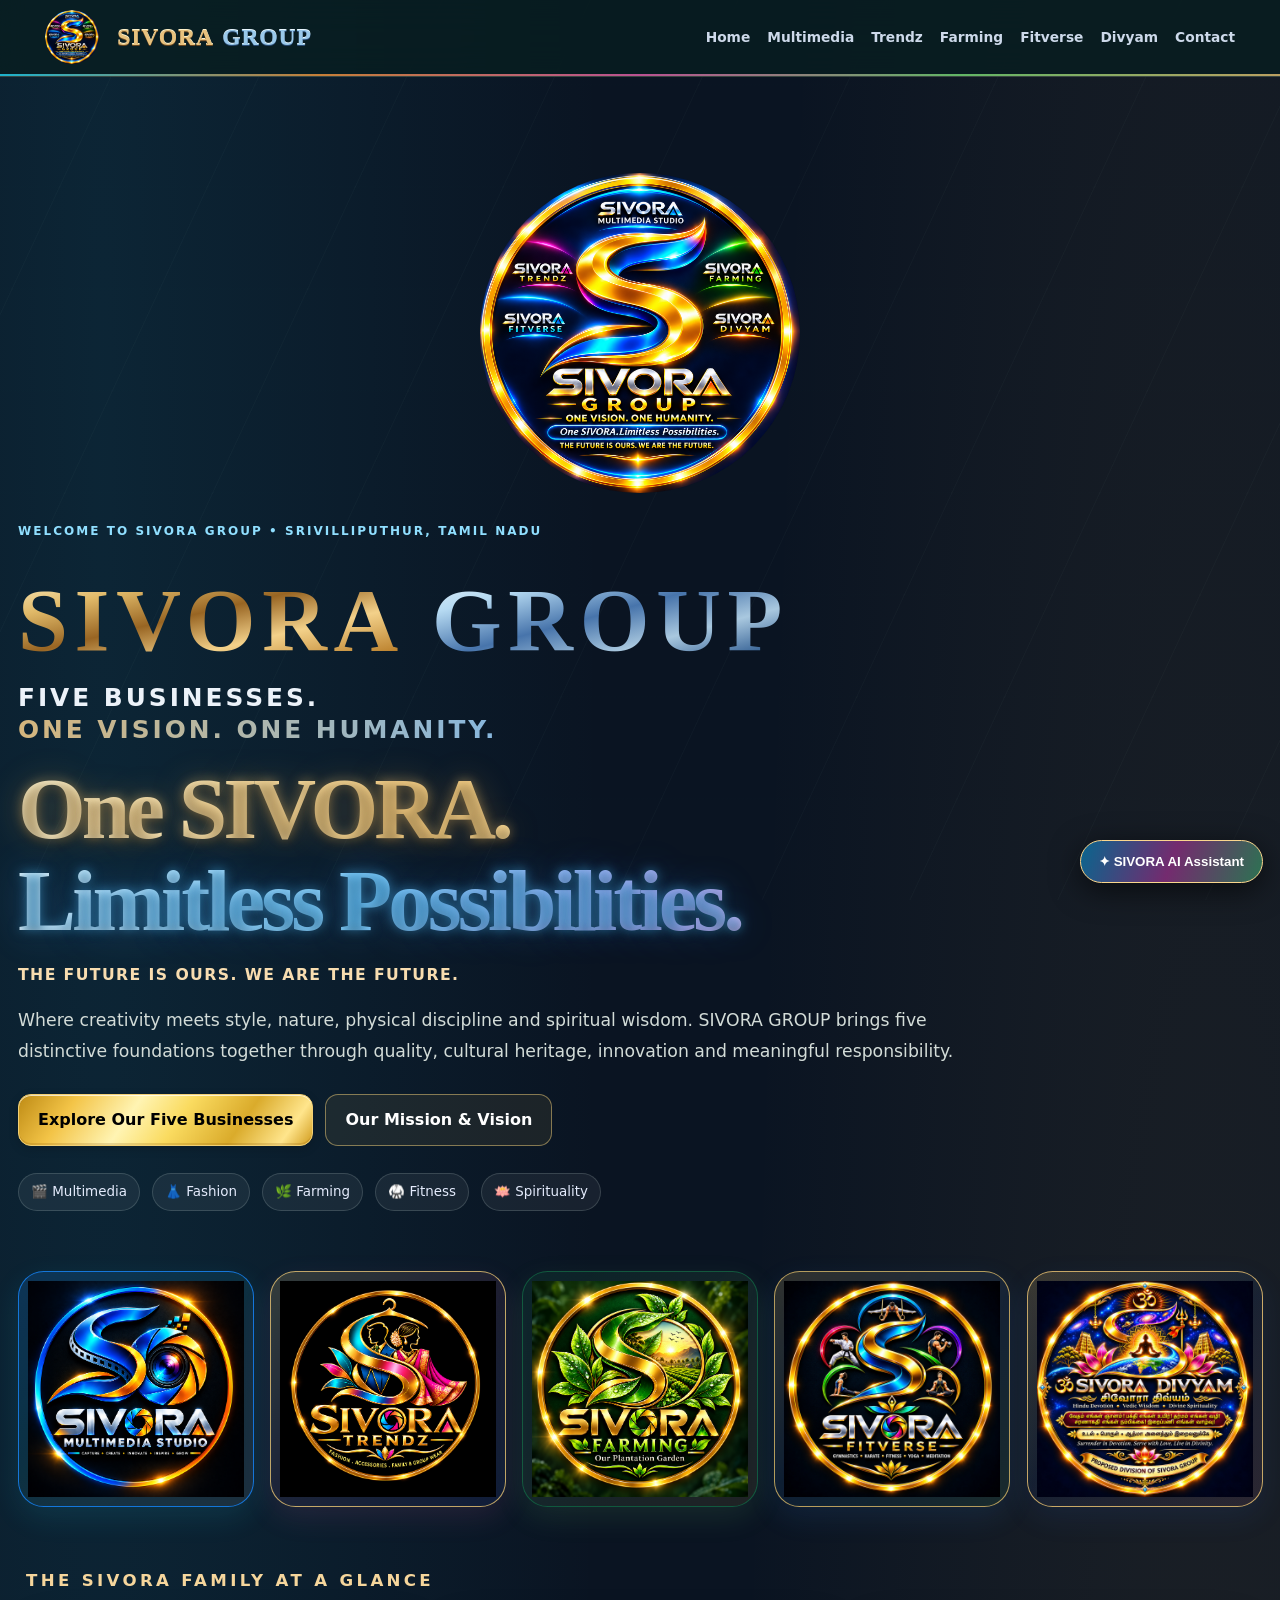
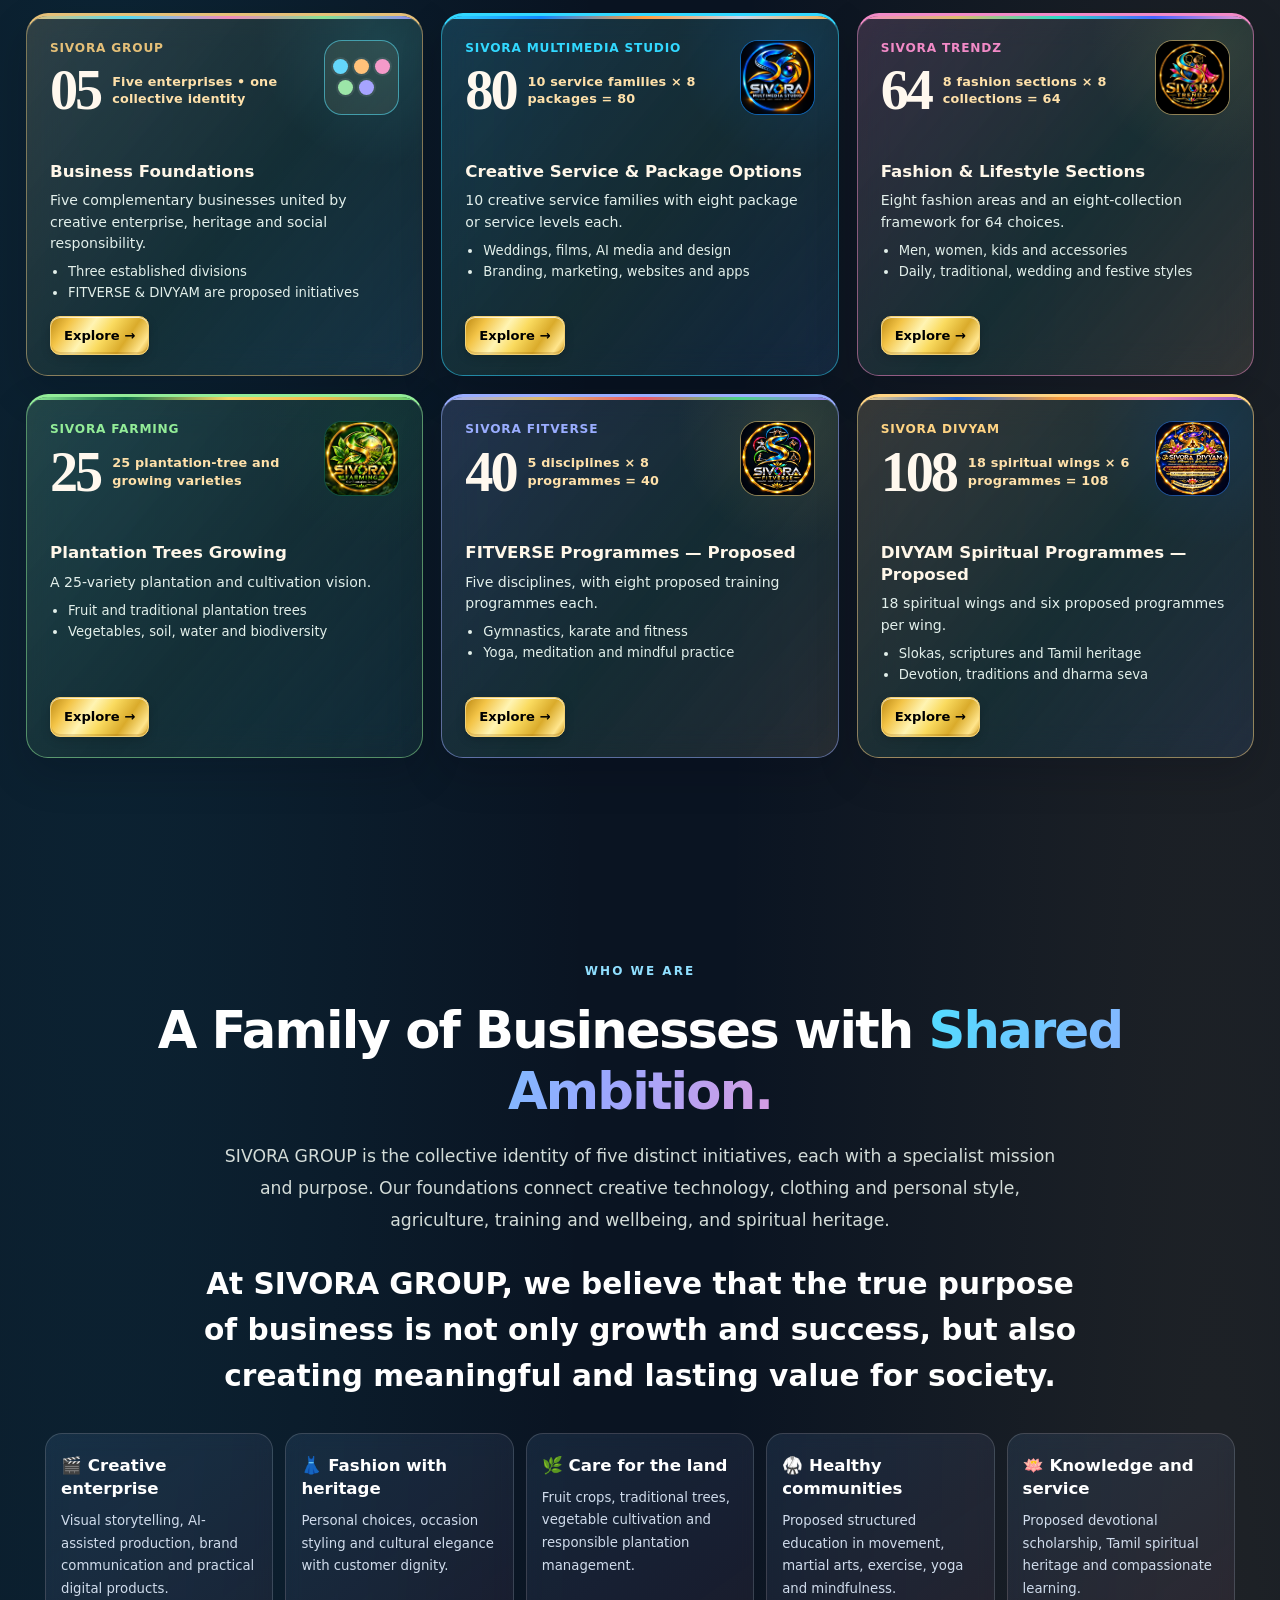
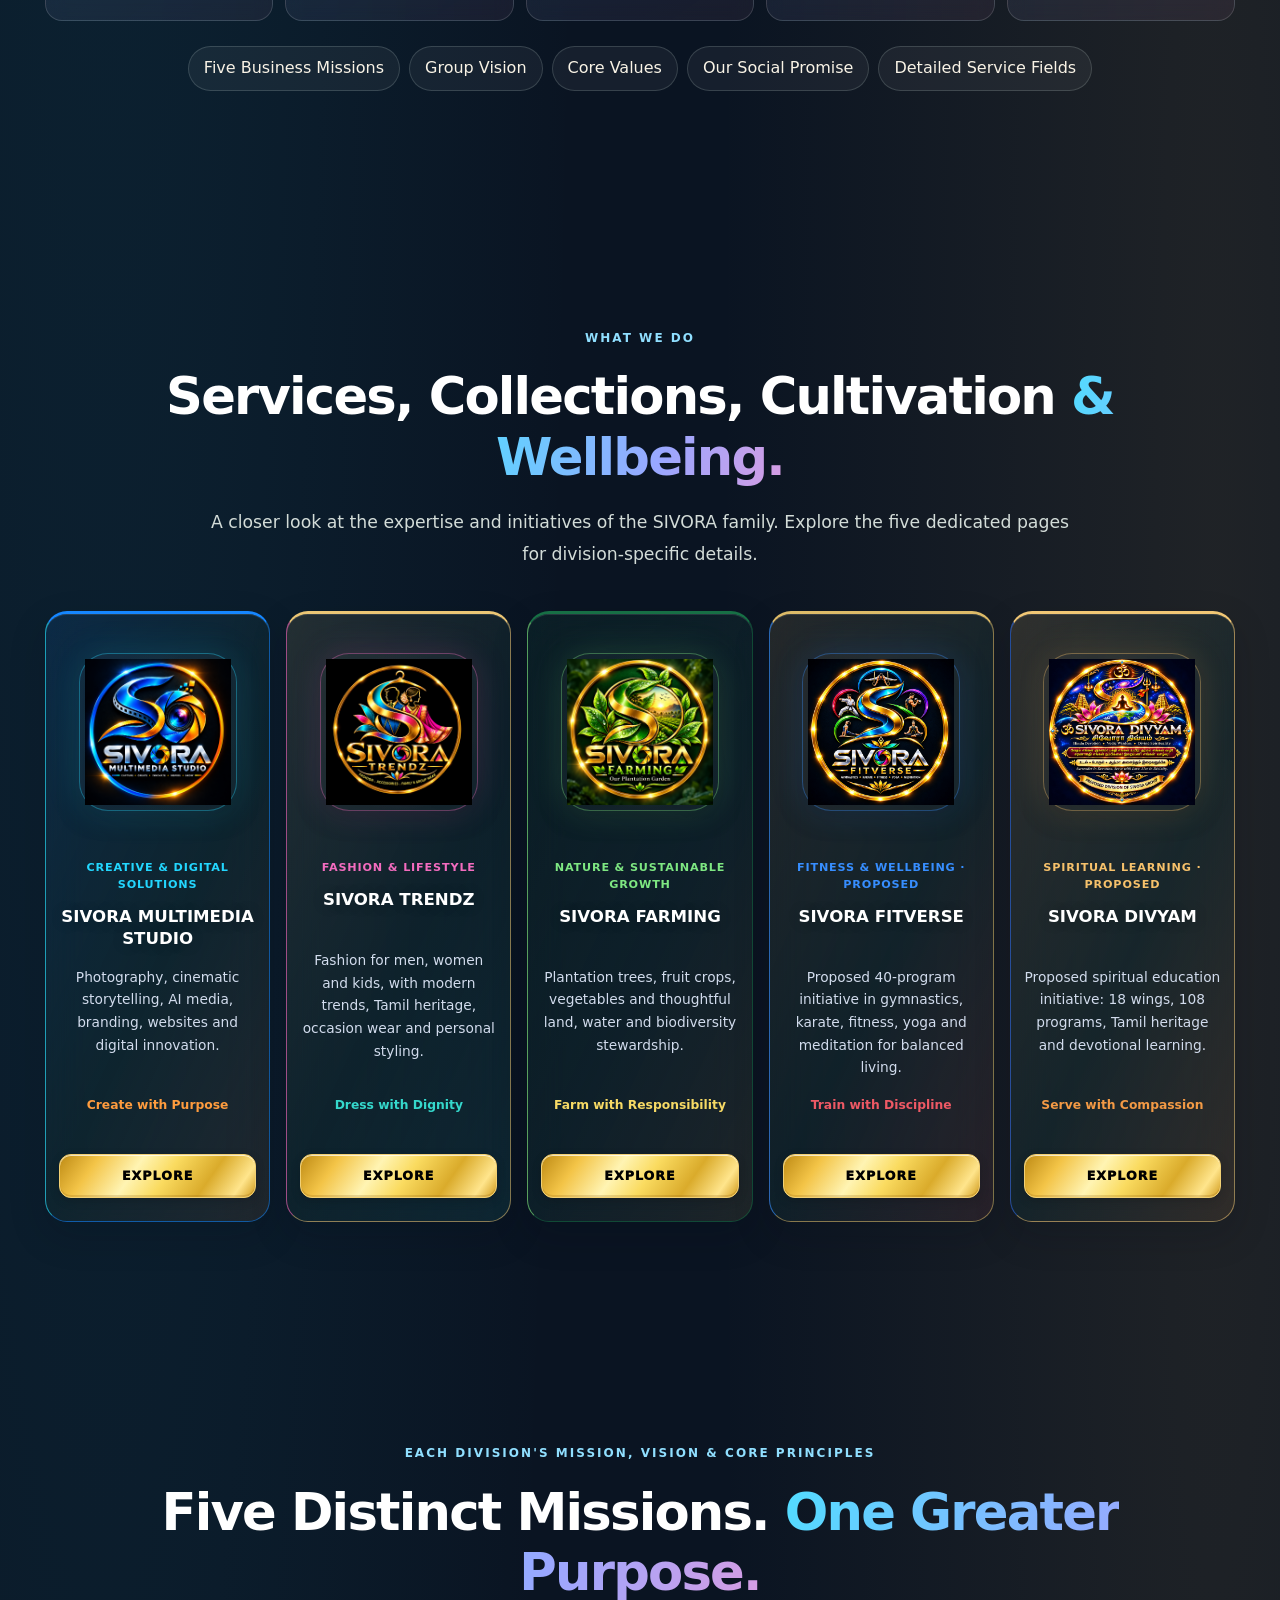
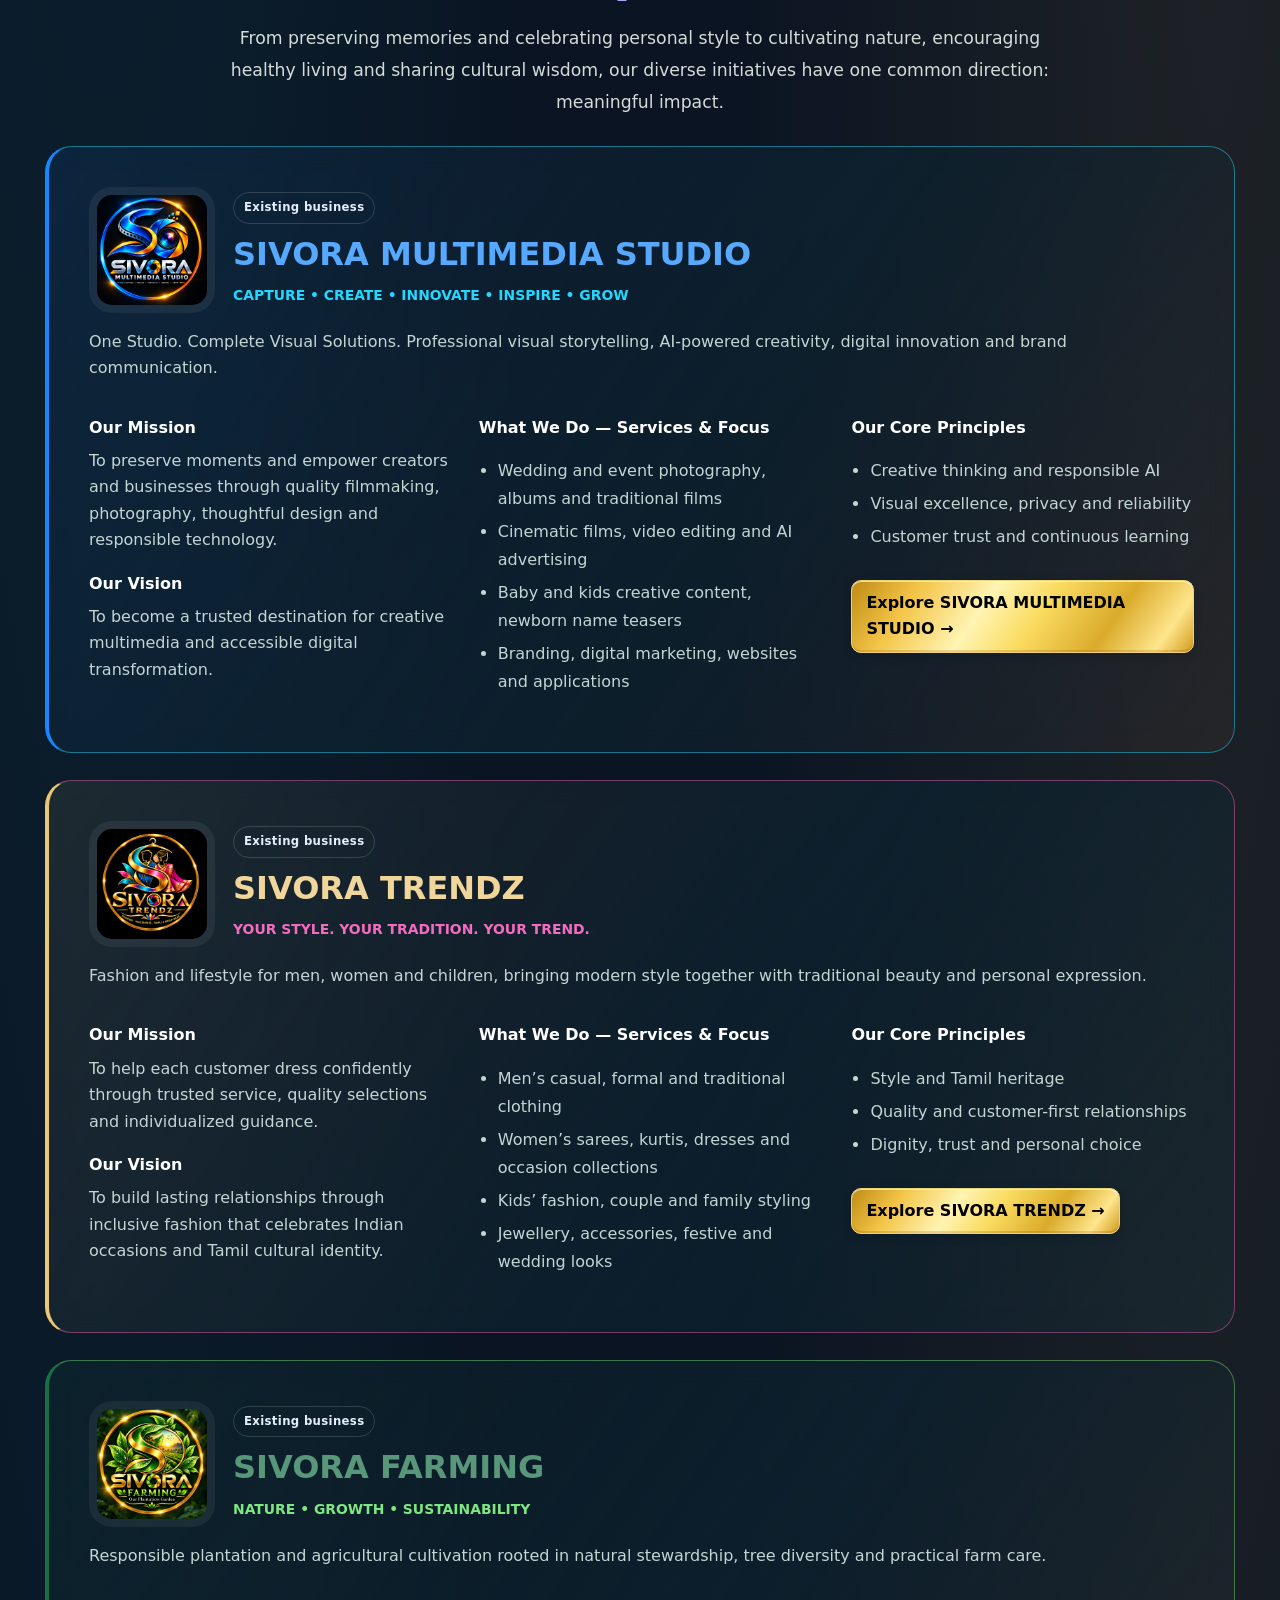
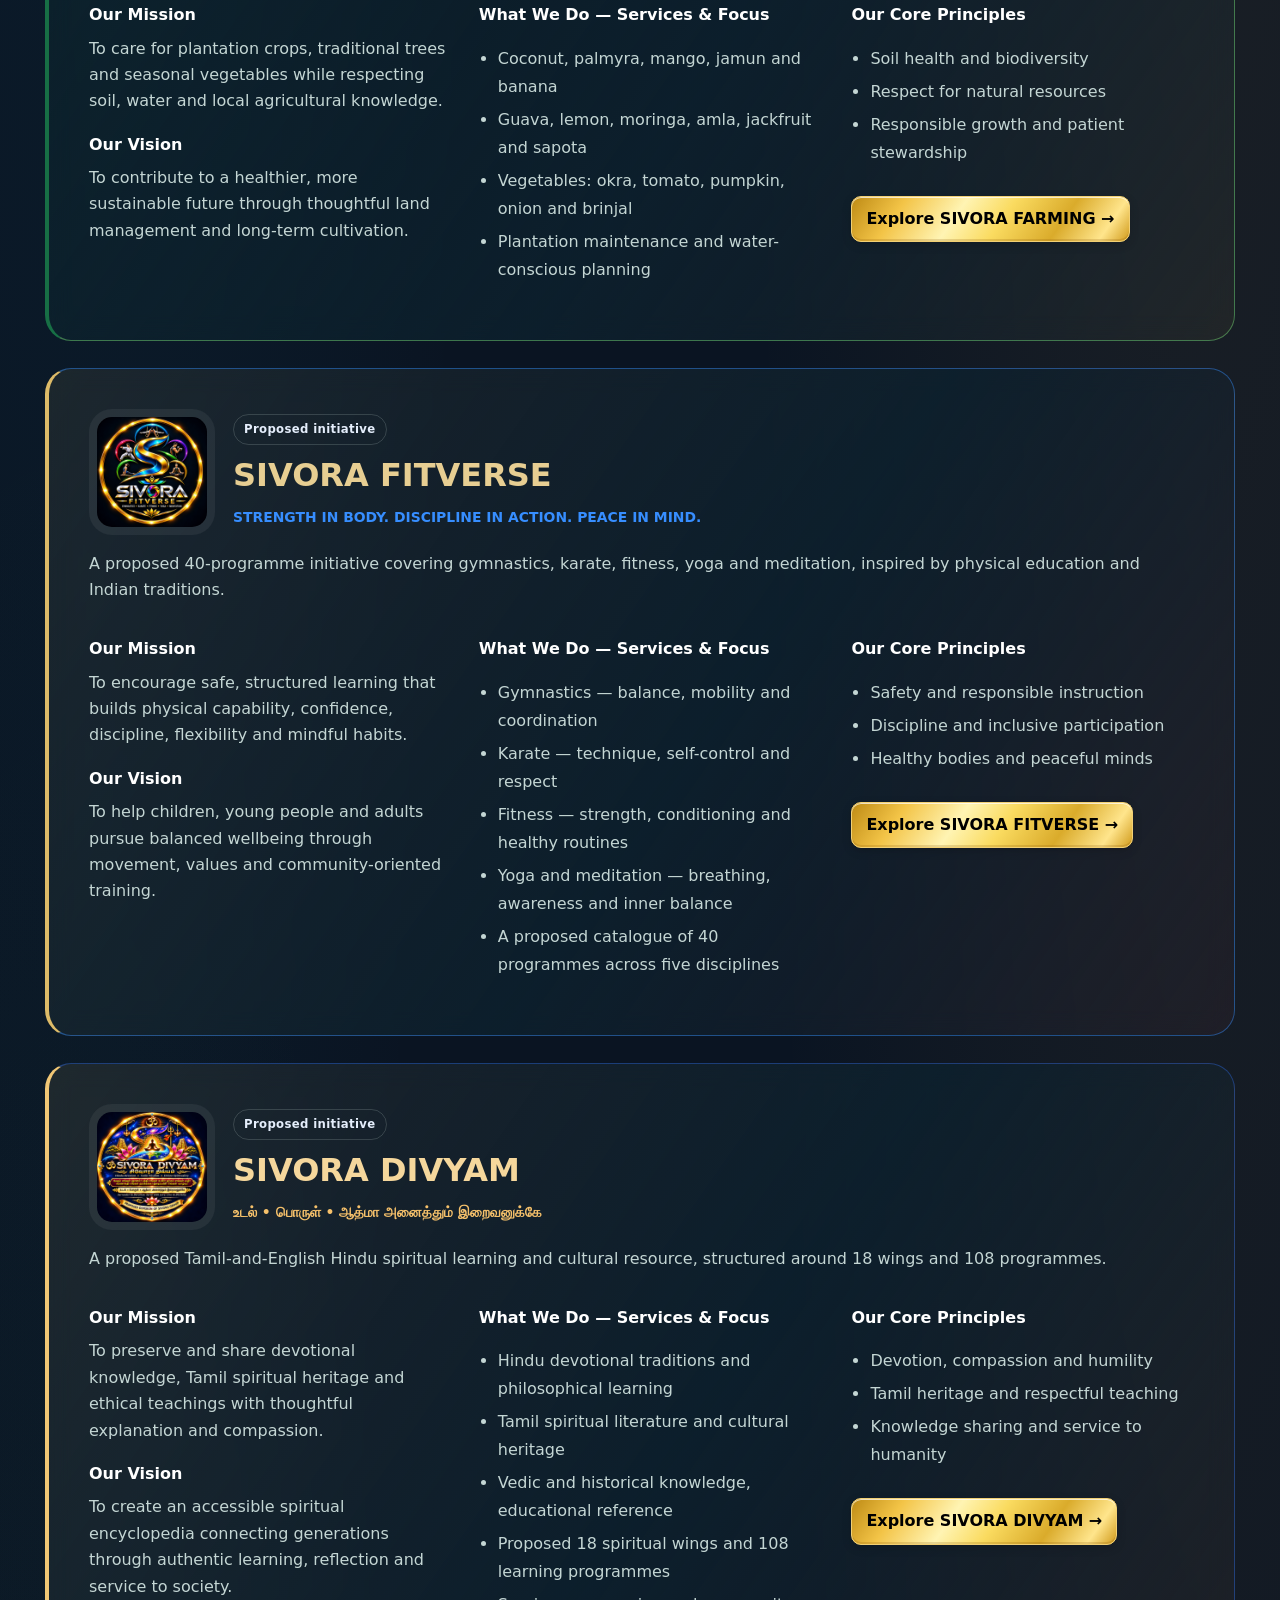
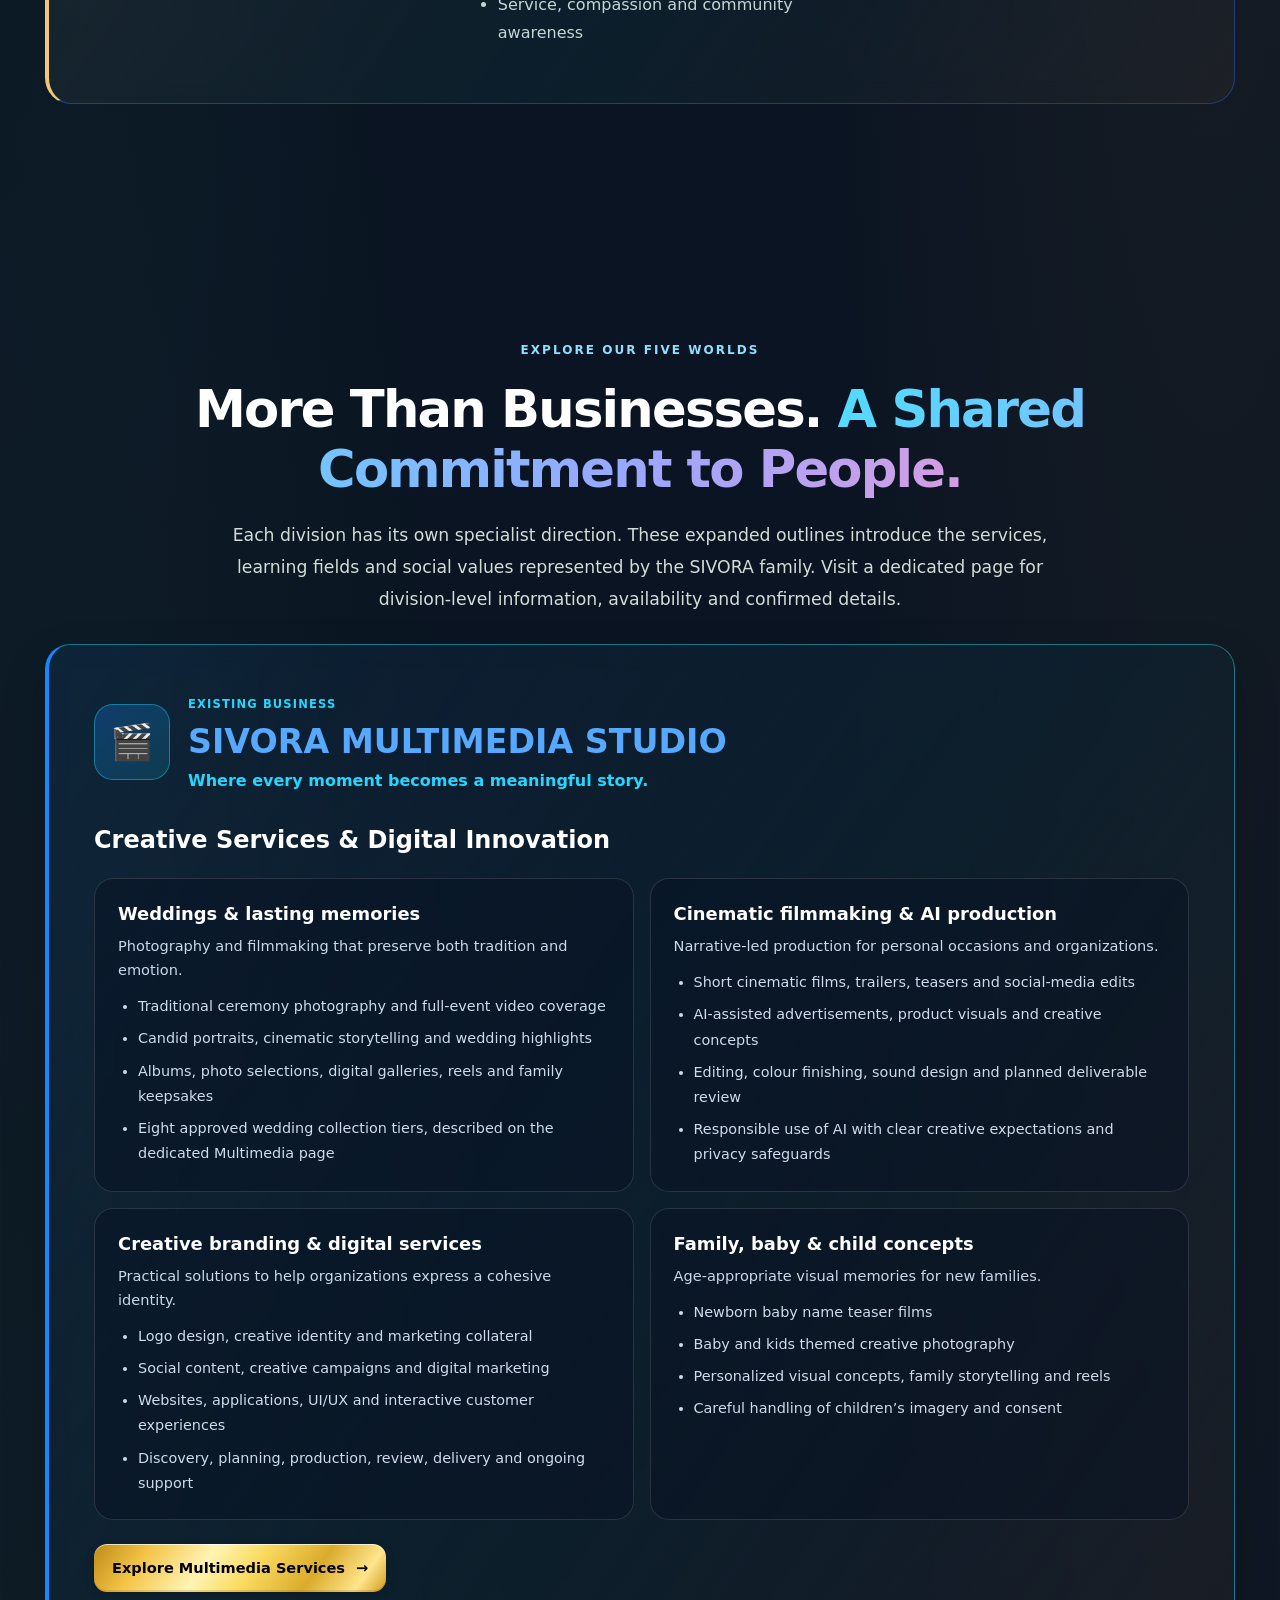
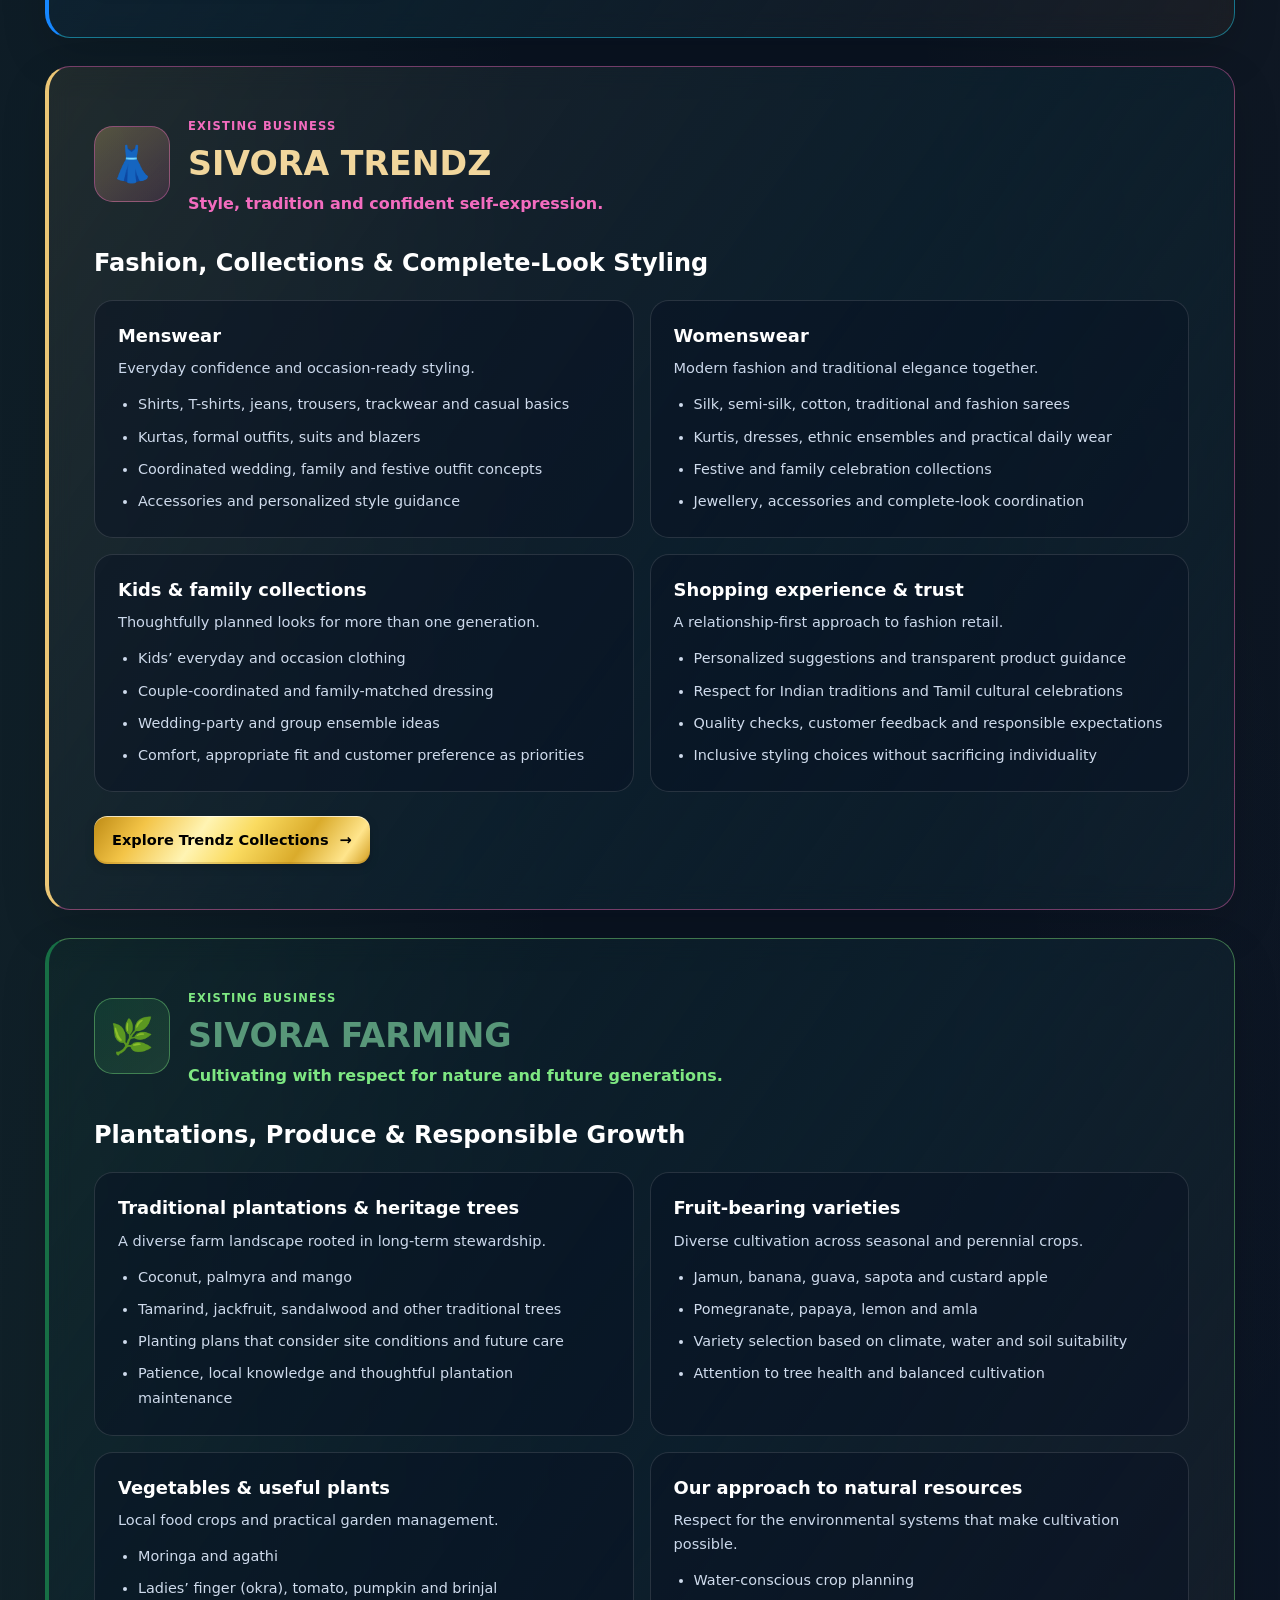
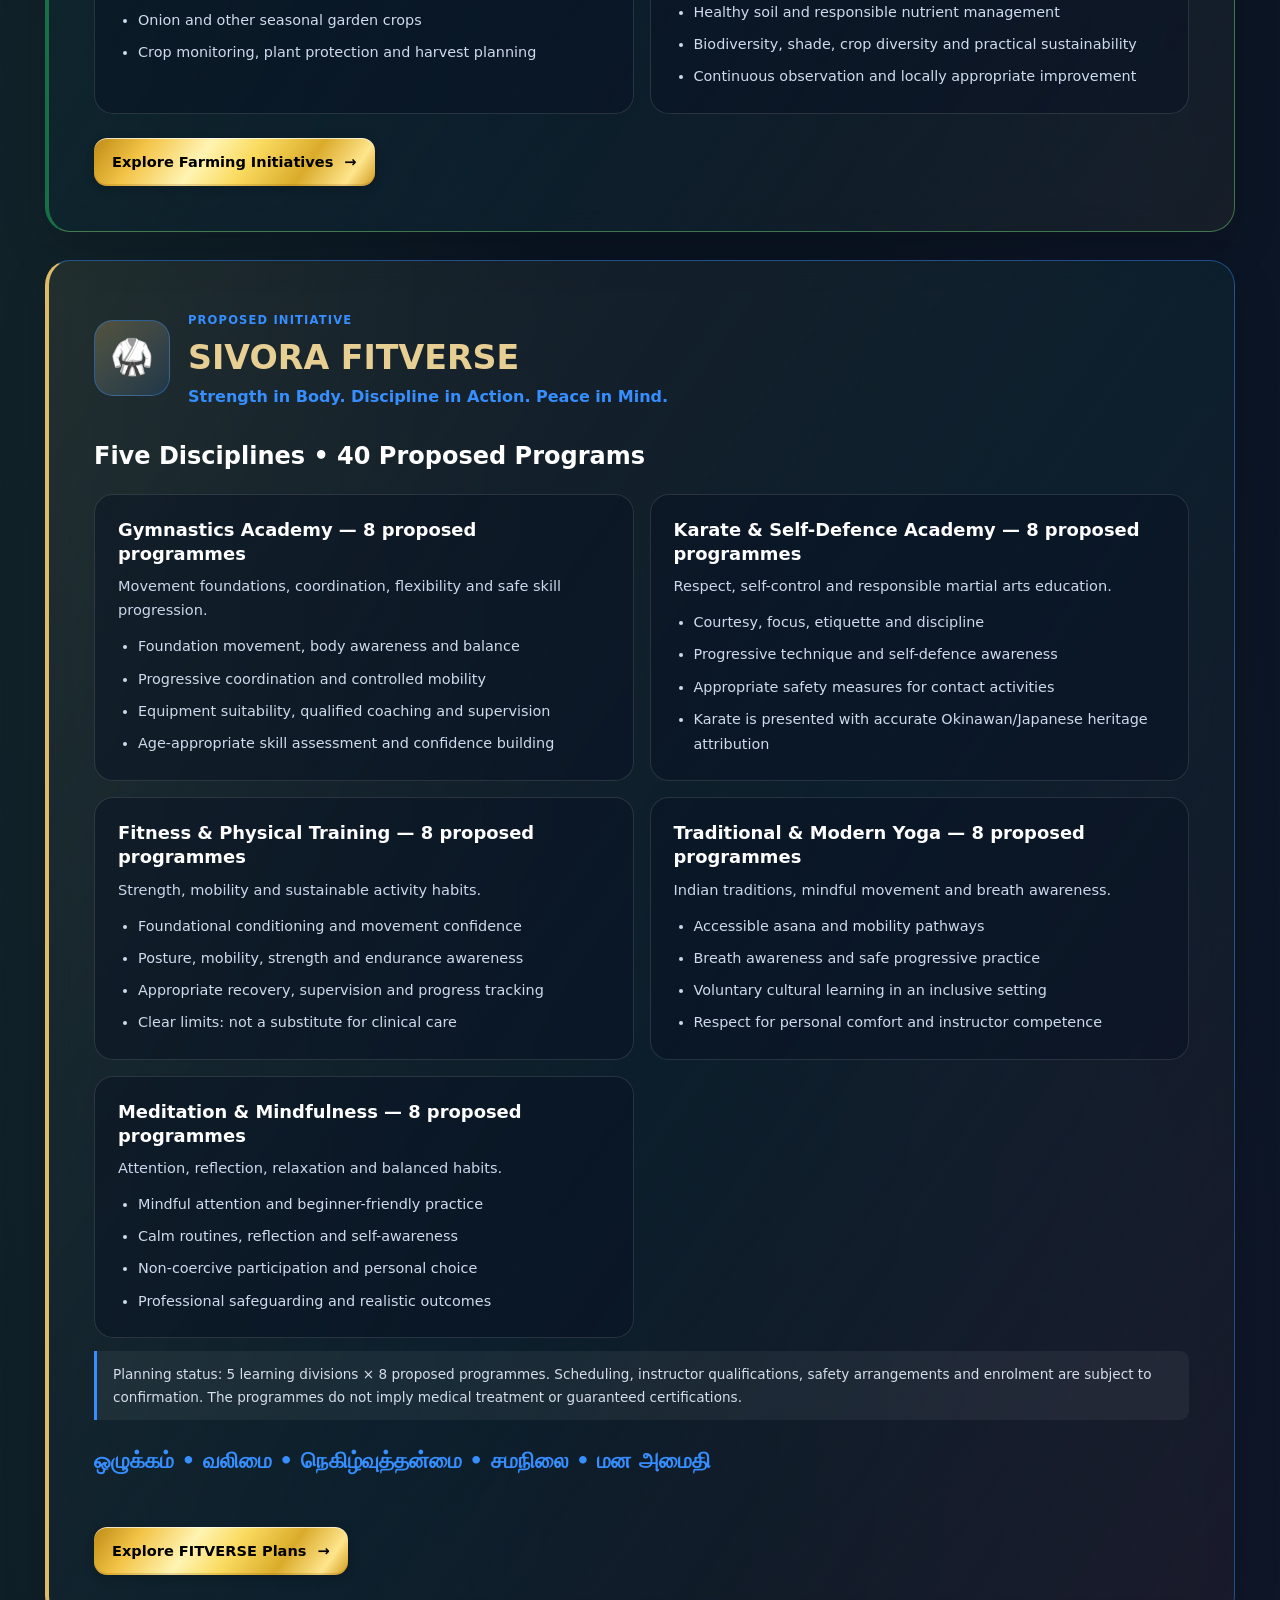
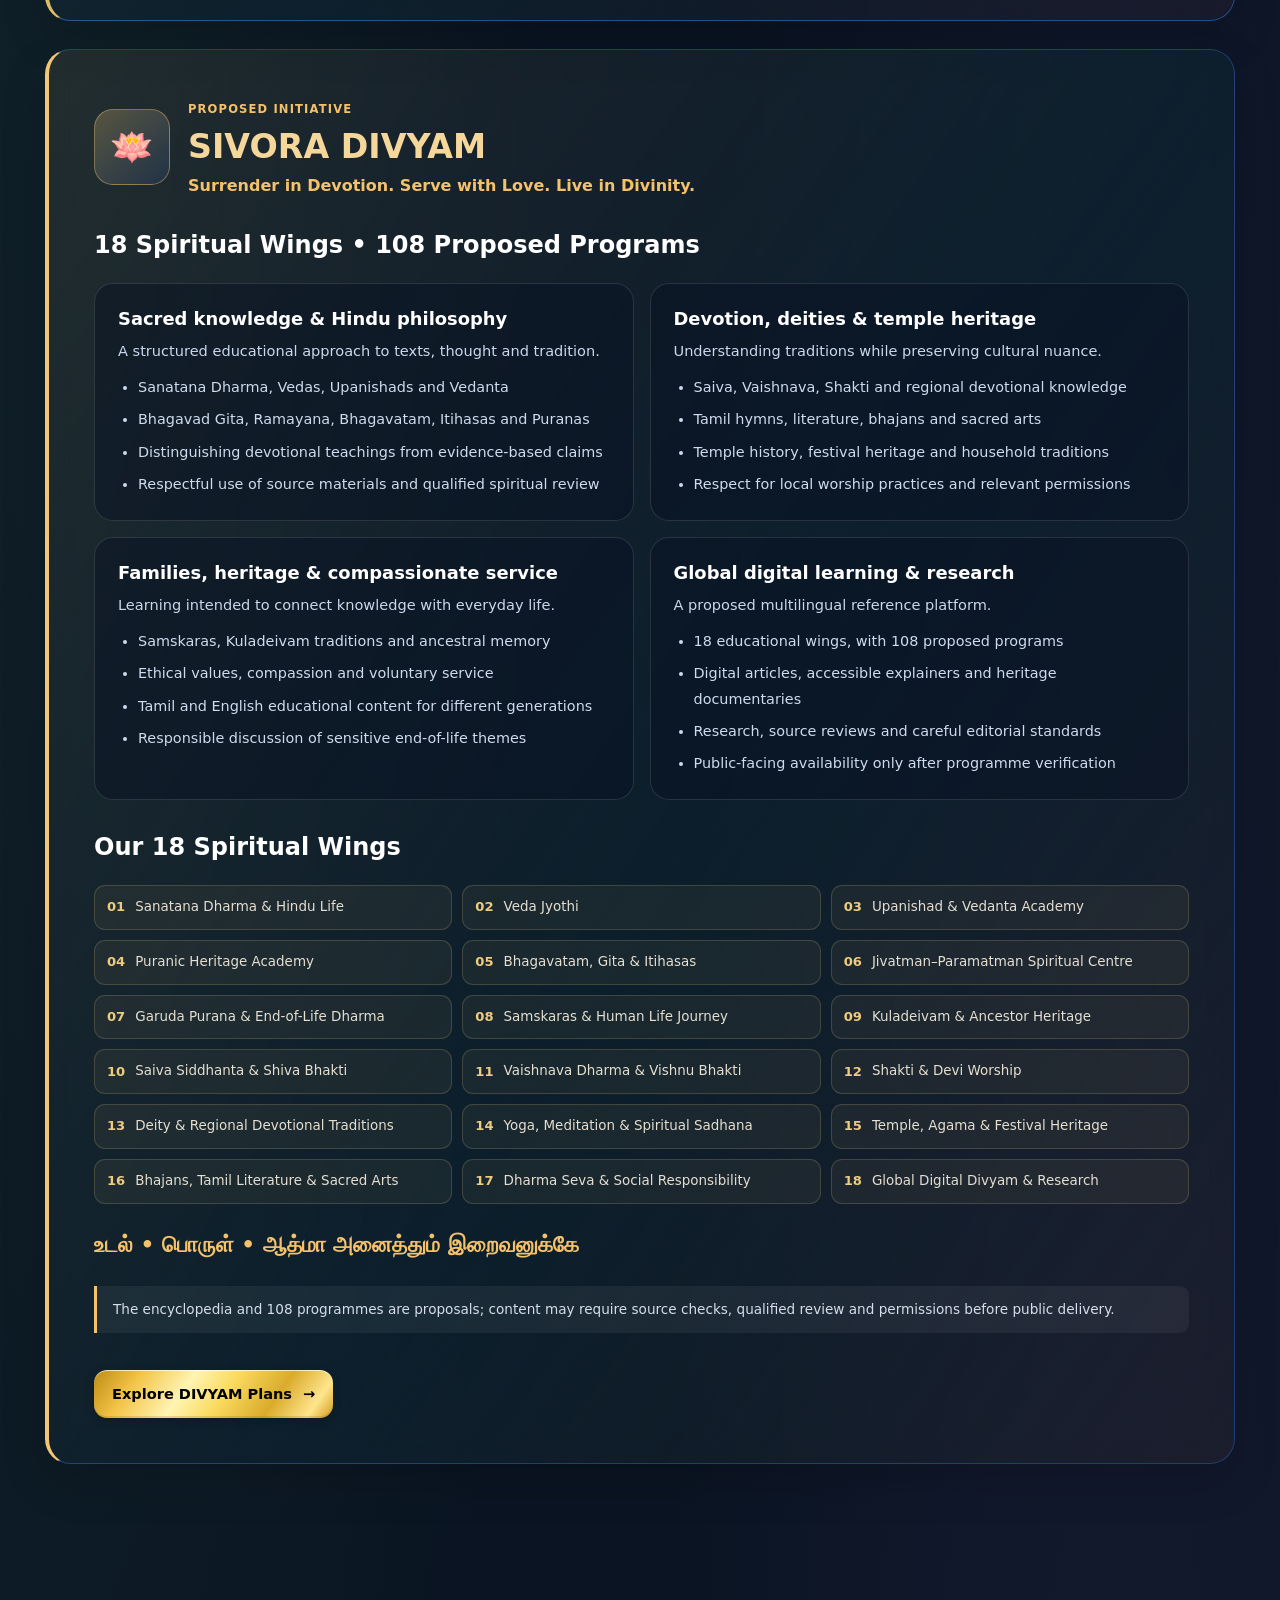
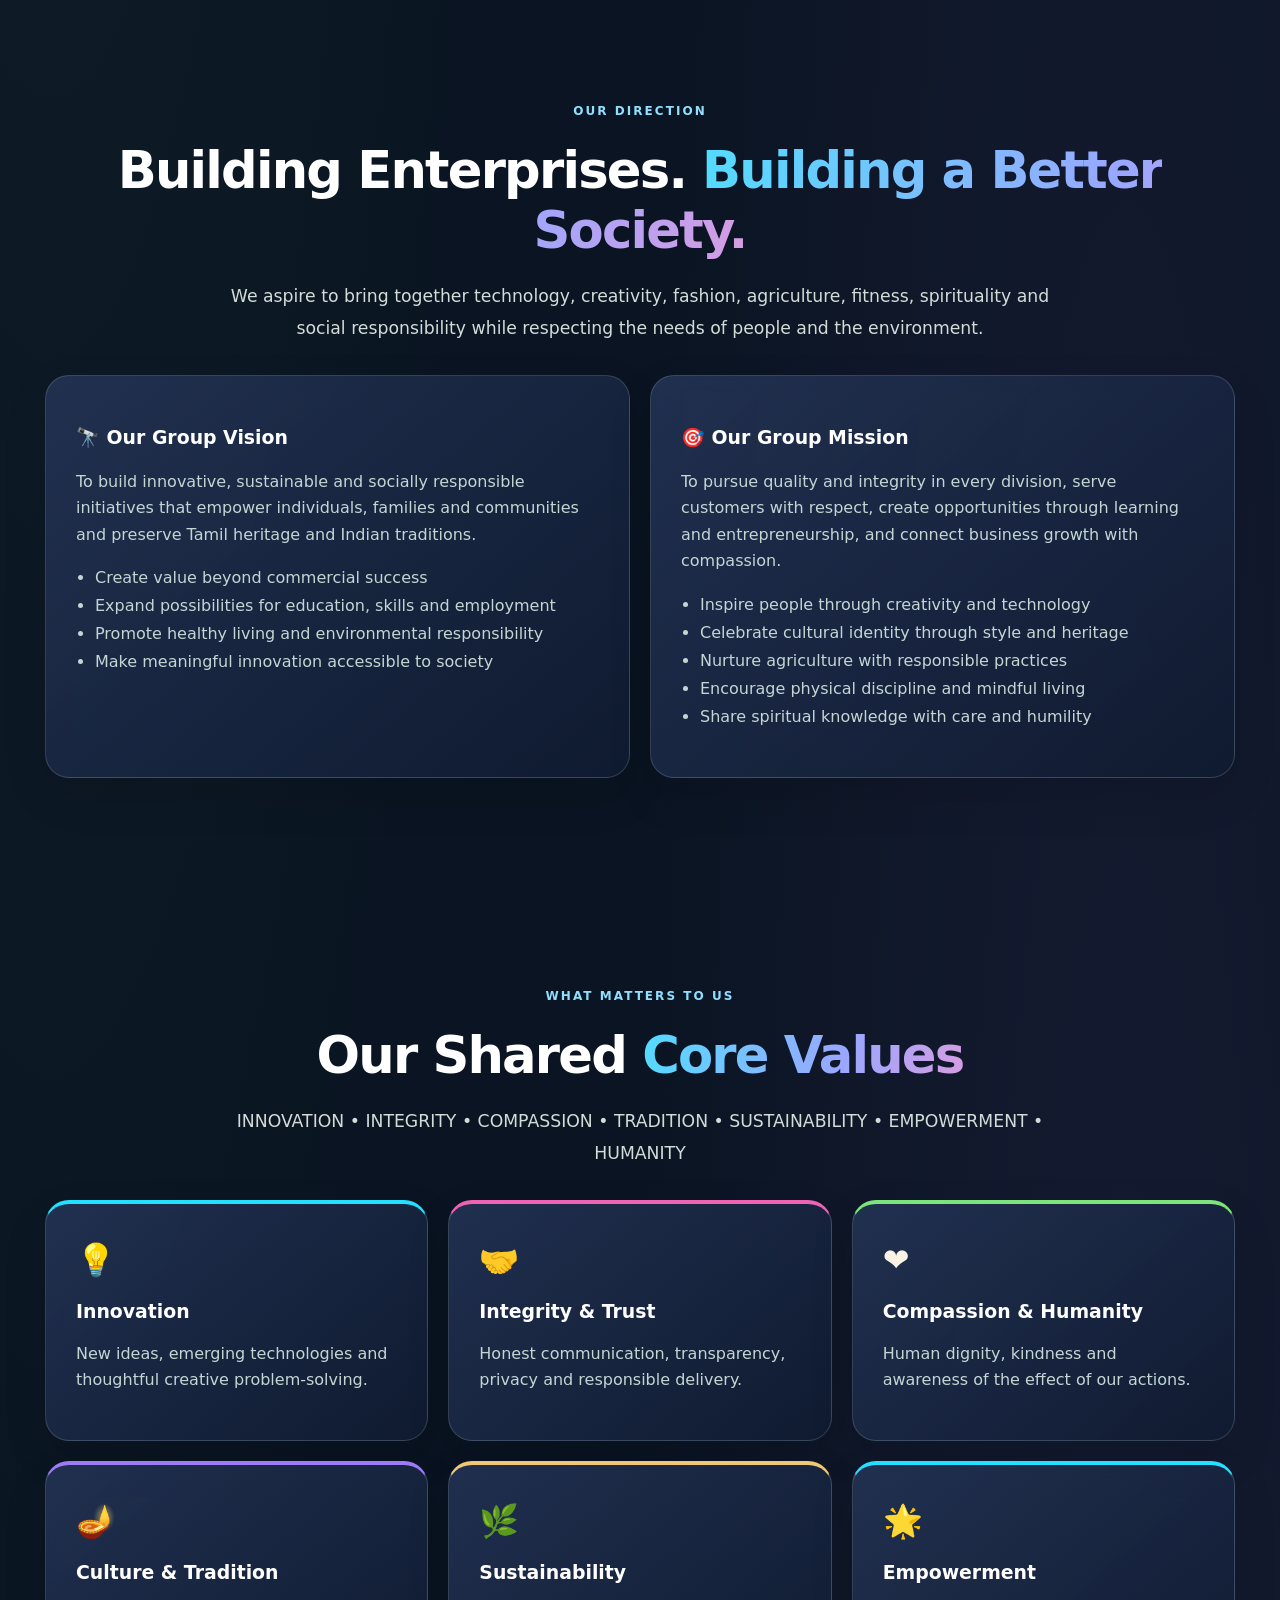
==== commit 07e8773f: "Add files via upload" ====
--- a/index.html
+++ b/index.html
@@ -1,5 +1,5 @@
 <!doctype html>
-<html lang="en"><head><meta charset="utf-8"/><meta content="width=device-width, initial-scale=1" name="viewport"/><meta content="#080e1d" name="theme-color"/><meta content="Explore SIVORA GROUP: multimedia and digital services, fashion and lifestyle, responsible farming, proposed FITVERSE fitness training, and proposed DIVYAM spiritual knowledge initiatives." name="description"/><title>SIVORA GROUP | Five Businesses. One Vision. One Humanity.</title><link href="favicon.ico?v=20261123-logo-repair" rel="icon" sizes="any"/><link href="favicon-32x32.png?v=20261123-logo-repair" rel="icon" type="image/png" sizes="32x32"/><link href="favicon-16x16.png?v=20261123-logo-repair" rel="icon" type="image/png" sizes="16x16"/><link href="apple-touch-icon.png?v=20261123-logo-repair" rel="apple-touch-icon" sizes="180x180"/><link href="sivora-ai-assistant.css" rel="stylesheet"/><style>
+<html lang="en"><head><meta charset="utf-8"/><meta content="width=device-width, initial-scale=1" name="viewport"/><meta content="#080e1d" name="theme-color"/><meta content="Explore SIVORA GROUP: multimedia and digital services, fashion and lifestyle, responsible farming, proposed FITVERSE fitness training, and proposed DIVYAM spiritual knowledge initiatives." name="description"/><title>SIVORA GROUP | Five Businesses. One Vision. One Humanity.</title><link href="favicon.ico?v=20261123-hd-sivora-logo-02" rel="icon" sizes="any"/><link href="favicon-32x32.png?v=20261123-hd-sivora-logo-02" rel="icon" type="image/png" sizes="32x32"/><link href="favicon-16x16.png?v=20261123-hd-sivora-logo-02" rel="icon" type="image/png" sizes="16x16"/><link href="apple-touch-icon.png?v=20261123-hd-sivora-logo-02" rel="apple-touch-icon" sizes="180x180"/><link href="icon-192x192.png?v=20261123-hd-sivora-logo-02" rel="icon" type="image/png" sizes="192x192"/><link href="icon-512x512.png?v=20261123-hd-sivora-logo-02" rel="icon" type="image/png" sizes="512x512"/><link href="sivora-ai-assistant.css" rel="stylesheet"/><style>
 :root{color-scheme:dark;--ink:#ebf3ff;--muted:#bdcce4;--line:rgba(255,255,255,.15)}*{box-sizing:border-box}html{scroll-behavior:smooth}body{margin:0;color:var(--ink);background:#080e1d;font-family:Inter,ui-sans-serif,system-ui,-apple-system,Segoe UI,sans-serif;line-height:1.65}a{color:inherit}.container{width:min(1190px,calc(100% - 40px));margin:auto}.main-nav{position:sticky;top:0;z-index:30;background:rgba(8,14,29,.94);border-bottom:1px solid var(--line);backdrop-filter:blur(18px)}.nav-inner{display:flex;align-items:center;justify-content:space-between;gap:20px;min-height:74px}.brand{font-size:1.35rem;white-space:nowrap;letter-spacing:.06em;font-weight:900;text-decoration:none;color:white}.brand span{color:#78d7ff}.nav-links{display:flex;gap:17px;align-items:center;flex-wrap:wrap}.nav-links a{text-decoration:none;font-weight:650;font-size:.86rem;color:#cdd9ea}.nav-links a:hover,.nav-links a[aria-current]{color:#80d8ff}.nav-toggle{display:none;border:1px solid var(--line);color:white;background:#1e2b47;border-radius:9px;padding:9px 13px;font-size:1rem}.hero{background:radial-gradient(ellipse at 18% 15%,rgba(46,180,247,.23),transparent 45%),radial-gradient(ellipse at 90% 20%,rgba(238,104,183,.2),transparent 43%),#080e1d;padding:96px 0 84px}.hero-grid{display:grid;grid-template-columns:1.05fr .95fr;gap:48px;align-items:center}.eyebrow,.kicker{display:inline-block;color:#90dfff;font-size:.75rem;font-weight:850;letter-spacing:.17em;text-transform:uppercase;margin-bottom:12px}.hero h1{line-height:1.09;font-size:clamp(2.7rem,5.5vw,5rem);letter-spacing:-.05em;margin:10px 0 23px;color:#fff}.gradient{background:linear-gradient(100deg,#82ddff,#f7a3d7,#ffde9e,#8fe1b3);background-clip:text;-webkit-background-clip:text;color:transparent}.hero-text,.lead{color:var(--muted);font-size:1.08rem;line-height:1.85}.hero-kicker{font-size:clamp(1.05rem,2vw,1.25rem);font-weight:850;color:#fff}.buttons,.chips{display:flex;flex-wrap:wrap;gap:12px;margin-top:27px}.btn{display:inline-flex;align-items:center;justify-content:center;text-align:center;border:1px solid #75cafa;border-radius:13px;padding:12px 19px;background:linear-gradient(100deg,#2e9fdd,#6c84ed);color:white;text-decoration:none;font-weight:800;transition:transform .2s,filter .2s}.btn:hover{transform:translateY(-2px);filter:brightness(1.14)}.btn.secondary{background:rgba(255,255,255,.07);border-color:rgba(255,255,255,.24)}.chips span,.keywords span{border:1px solid var(--line);background:rgba(255,255,255,.06);border-radius:99px;padding:7px 12px;font-size:.84rem;color:#e4ebfc}.hero-orbit{display:grid;grid-template-columns:repeat(3,minmax(0,1fr));gap:16px;justify-items:center;align-items:center}.orbit-item{--accent:#7fd7ff;border:1px solid var(--accent);width:100%;max-width:180px;aspect-ratio:1;display:grid;place-items:center;border-radius:25px;background:linear-gradient(145deg,rgba(255,255,255,.11),rgba(255,255,255,.02));box-shadow:0 12px 44px rgba(0,0,0,.24);animation:float 5s ease-in-out infinite;animation-delay:var(--delay)}.orbit-item img{width:85%;height:85%;object-fit:contain}.orbit-item:nth-child(4){grid-column:1/2}.orbit-item:nth-child(5){grid-column:3/4}@keyframes float{50%{transform:translateY(-9px)}}.section{padding:clamp(65px,8vw,110px) 0}.section.alt{background:linear-gradient(145deg,#111c35,#10172b)}.center{text-align:center}.center .lead{max-width:860px;margin:0 auto 25px}h2{font-size:clamp(2rem,4vw,3.35rem);line-height:1.18;letter-spacing:-.035em;color:#fff;margin:6px 0 20px}.intro-quote{max-width:950px;margin:25px auto 0;color:#fff;font-size:clamp(1.2rem,2.6vw,1.85rem);font-weight:700;line-height:1.55}.grid{display:grid;grid-template-columns:repeat(3,minmax(0,1fr));gap:20px;margin-top:30px}.grid.five{grid-template-columns:repeat(5,minmax(0,1fr))}.grid.two{grid-template-columns:repeat(2,minmax(0,1fr))}.panel{border:1px solid var(--line);border-radius:24px;padding:clamp(20px,2.5vw,30px);background:linear-gradient(140deg,rgba(35,51,84,.9),rgba(16,27,49,.95));box-shadow:0 18px 45px rgba(0,0,0,.11)}.panel p,.division p{color:var(--muted)}.panel h3{color:#fff;font-size:1.18rem;line-height:1.35}.feature{--accent:#75cafa;border-top:4px solid var(--accent);transition:transform .2s}.feature:hover{transform:translateY(-5px)}.icon{font-size:2rem}.feature h3{margin:13px 0 8px}.brand-card{--accent:#75cafa;border-top:4px solid var(--accent)}.brand-card img{width:100%;max-width:160px;height:150px;object-fit:contain;display:block;margin:0 auto}.brand-card h3{font-size:1rem;overflow-wrap:anywhere}.brand-card .tagline{font-size:.84rem;color:var(--accent);font-weight:800}.brand-card ul,.division ul,.panel ul{color:var(--muted);padding-left:19px;line-height:1.75}.brand-card li+li,.division li+li{margin-top:5px}.brand-card .btn{width:100%;margin-top:12px;font-size:.83rem;padding:10px}.status{display:inline-block;color:#e5eefc;padding:5px 10px;border-radius:99px;border:1px solid var(--line);font-size:.73rem;font-weight:800;letter-spacing:.03em}.division{--accent:#7fd7ff;border:1px solid var(--line);border-left:5px solid var(--accent);border-radius:26px;padding:clamp(22px,4vw,40px);background:linear-gradient(120deg,rgba(33,48,79,.86),rgba(13,22,42,.95));margin:27px 0}.division-head{display:flex;align-items:center;gap:18px}.division-head img{width:90px;height:90px;object-fit:contain;border-radius:18px;background:rgba(255,255,255,.06);padding:7px}.division h3{margin:4px 0;font-size:clamp(1.35rem,2.8vw,2rem);color:#fff}.division .tagline{color:var(--accent);font-size:.87rem;font-weight:800;margin:0}.division-cols{display:grid;grid-template-columns:1.05fr 1fr 1fr;gap:30px}.division h4{color:#fff;margin:17px 0 7px}.division-cols p{margin:0 0 12px}.division a.more{display:inline-block;color:var(--accent);text-decoration:none;font-weight:850;margin-top:13px}.division a.more:hover{text-decoration:underline}.pill-links{display:flex;gap:9px;flex-wrap:wrap;justify-content:center;margin:28px 0}.pill-links a{padding:8px 15px;text-decoration:none;border:1px solid var(--line);border-radius:999px;background:rgba(255,255,255,.05)}.promises{display:grid;grid-template-columns:repeat(5,1fr);gap:13px;margin:32px 0}.promise{text-align:center;border:1px solid var(--line);border-radius:19px;padding:23px 12px;background:rgba(255,255,255,.05)}.promise strong{display:block;color:#fff;line-height:1.4}.promise span{font-size:2rem}.banner{padding:clamp(32px,5vw,65px);text-align:center;border:1px solid var(--line);border-radius:26px;background:linear-gradient(112deg,rgba(29,106,153,.48),rgba(101,50,117,.45),rgba(143,100,33,.38))}.banner p{color:#e4ecfb}.keywords{display:flex;flex-wrap:wrap;justify-content:center;gap:9px;margin:25px auto}.footer{border-top:1px solid var(--line);padding:42px 0;background:#080d19}.footer p{color:var(--muted)}.footer-links{display:flex;flex-wrap:wrap;gap:18px}.footer-links a{text-decoration:none;color:#bed5f4;font-size:.85rem}@media(max-width:1100px){.grid.five{grid-template-columns:repeat(3,1fr)}.promises{grid-template-columns:repeat(3,1fr)}}@media(max-width:800px){.nav-toggle{display:block}.nav-inner{flex-wrap:wrap;padding:12px 0}.nav-links{display:none;width:100%;padding-bottom:10px}.nav-links.open{display:flex;flex-direction:column;align-items:stretch}.hero-grid{grid-template-columns:1fr}.hero-orbit{max-width:500px;width:100%;margin:auto}.division-cols{grid-template-columns:1fr 1fr}.grid{grid-template-columns:repeat(2,minmax(0,1fr))}}@media(max-width:600px){.container{width:min(100% - 30px,1190px)}.grid,.grid.two,.grid.five,.division-cols{grid-template-columns:1fr}.promises{grid-template-columns:repeat(2,1fr)}.hero{padding:63px 0}.hero-orbit{gap:10px}.division-head img{width:68px;height:68px}.brand-card img{height:125px}}@media(prefers-reduced-motion:reduce){*,*:before,*:after{animation:none!important;transition:none!important;scroll-behavior:auto!important}}</style><style>
 /* Independent homepage preview, with accessible logo fallback */
 .sivora-image-fallback{display:none;place-items:center;font-size:clamp(2.7rem,5vw,4rem);
@@ -1092,15 +1092,16 @@
   box-shadow:inset 0 1px 0 rgba(255,255,255,.9),inset 0 -2px 0 rgba(126,77,0,.15),0 0 0 2px rgba(255,225,104,.17),0 8px 22px rgba(222,167,35,.32) !important;
 }
 </style><style id="sivora-group-official-logo-additions-2026">
-/* Additive sizing ONLY for the supplied SIVORA GROUP brand logo. */
-.sivora-group-nav-logo{display:inline-block;width:40px;height:40px;object-fit:contain;vertical-align:middle;margin-right:10px;border-radius:50%}
-.sivora-group-hero-logo-center{display:flex;justify-content:center;align-items:center;text-align:center;margin:0 auto 20px}.sivora-group-hero-logo{display:block;width:clamp(132px,13vw,185px);height:auto;object-fit:contain;margin:0 auto;border-radius:50%}
-.sivora-group-footer-logo{display:inline-block;width:52px;height:52px;object-fit:contain;vertical-align:middle;margin-right:10px;border-radius:50%}
-@media(max-width:580px){.sivora-group-nav-logo{width:33px;height:33px;margin-right:6px}.sivora-group-hero-logo{width:124px}.sivora-group-hero-logo-center{margin-bottom:18px}.sivora-group-footer-logo{width:43px;height:43px}}
+/* Additive HD logo sizing only; all existing design colours remain unchanged. */
+.sivora-group-nav-logo{display:inline-block;width:54px;height:54px;object-fit:contain;vertical-align:middle;margin-right:10px;border-radius:50%}
+.sivora-group-hero-logo-center{display:flex;justify-content:center;align-items:center;text-align:center;margin:0 auto 24px}.sivora-group-hero-logo{display:block;width:clamp(220px,25vw,360px);height:auto;object-fit:contain;margin:0 auto;border-radius:50%}
+.sivora-group-footer-logo{display:inline-block;width:76px;height:76px;object-fit:contain;vertical-align:middle;margin-right:10px;border-radius:50%}
+@media(min-width:581px) and (max-width:1000px){.sivora-group-nav-logo{width:49px;height:49px}.sivora-group-hero-logo{width:280px}.sivora-group-footer-logo{width:66px;height:66px}}
+@media(max-width:580px){.sivora-group-nav-logo{width:42px;height:42px;margin-right:6px}.sivora-group-hero-logo{width:220px}.sivora-group-hero-logo-center{margin-bottom:18px}.sivora-group-footer-logo{width:60px;height:60px}}
 </style>
 </head><body>
-<header class="main-nav"><div class="container nav-inner"><a aria-label="SIVORA GROUP home" class="brand sivora-visible-wordmark" href="index.html"><img alt="" aria-hidden="true" class="sivora-group-nav-logo" decoding="async" src="assets/sivora-group-logo.png" width="40" height="40"/><span class="sivora-word sivora-gold">SIVORA</span><span class="sivora-word sivora-blue">GROUP</span></a><button aria-controls="site-links" aria-expanded="false" class="nav-toggle" type="button">☰ Menu</button><nav aria-label="Main navigation" class="nav-links" id="site-links"><a href="index.html">Home</a><a href="multimedia.html">Multimedia</a><a href="trendz.html">Trendz</a><a href="farming.html">Farming</a><a href="fitverse.html">Fitverse</a><a href="divyam.html">Divyam</a><a href="contact.html">Contact</a></nav></div></header>
-<main><section class="hero"><div class="container sivora-group-hero-logo-center" aria-label="SIVORA GROUP official identity"><img alt="SIVORA GROUP official logo" class="sivora-group-hero-logo" decoding="async" fetchpriority="high" src="assets/sivora-group-logo.png" width="148" height="148"/></div><div class="container hero-grid"><div><div class="eyebrow">Welcome to SIVORA GROUP • Srivilliputhur, Tamil Nadu</div><h1 class="royal-hero-title"><span class="royal-title-word royal-main-sivora">SIVORA</span><span class="royal-title-word royal-main-group">GROUP</span></h1><h2 class="royal-hero-subtitle hero-unity-line">FIVE BUSINESSES.<br/><span class="gradient">ONE VISION. ONE HUMANITY.</span></h2><h2 class="sivora-vision-glow"><span class="glow-vision-line glow-vision-one">One SIVORA.</span><span class="glow-vision-line glow-vision-two">Limitless Possibilities.</span></h2><p class="hero-kicker">THE FUTURE IS OURS. WE ARE THE FUTURE.</p><p class="hero-text">Where creativity meets style, nature, physical discipline and spiritual wisdom. SIVORA GROUP brings five distinctive foundations together through quality, cultural heritage, innovation and meaningful responsibility.</p><div class="buttons"><a class="btn" href="#businesses">Explore Our Five Businesses</a><a class="btn secondary" href="#our-vision">Our Mission &amp; Vision</a></div><div class="chips"><span>🎬 Multimedia</span><span>👗 Fashion</span><span>🌿 Farming</span><span>🥋 Fitness</span><span>🪷 Spirituality</span></div></div><div aria-label="Five large motion-animated SIVORA business logos" class="hero-orbit"><a aria-label="Explore SIVORA MULTIMEDIA STUDIO" class="orbit-item" data-division-number="01" href="multimedia.html" style="--accent:#23D7FF;--delay:-0.0s;--float-index:0;" title="Explore SIVORA MULTIMEDIA STUDIO"><img alt="SIVORA MULTIMEDIA STUDIO logo" src="assets/multimedia.png"/><span aria-hidden="true" class="sivora-image-fallback">🎬</span></a><a aria-label="Explore SIVORA TRENDZ" class="orbit-item" data-division-number="02" href="trendz.html" style="--accent:#F36CBF;--delay:-0.8s;--float-index:1;" title="Explore SIVORA TRENDZ"><img alt="SIVORA TRENDZ logo" src="assets/trendz.png"/><span aria-hidden="true" class="sivora-image-fallback">👗</span></a><a aria-label="Explore SIVORA FARMING" class="orbit-item" data-division-number="03" href="farming.html" style="--accent:#7EE782;--delay:-1.6s;--float-index:2;" title="Explore SIVORA FARMING"><img alt="SIVORA FARMING logo" src="assets/farming.png"/><span aria-hidden="true" class="sivora-image-fallback">🌿</span></a><a aria-label="Explore SIVORA FITVERSE" class="orbit-item" data-division-number="04" href="fitverse.html" style="--accent:#378EFF;--delay:-2.4s;--float-index:3;" title="Explore SIVORA FITVERSE"><img alt="SIVORA FITVERSE logo" src="assets/fitverse.png"/><span aria-hidden="true" class="sivora-image-fallback">🥋</span></a><a aria-label="Explore SIVORA DIVYAM" class="orbit-item" data-division-number="05" href="divyam.html" style="--accent:#F6C16B;--delay:-3.2s;--float-index:4;" title="Explore SIVORA DIVYAM"><img alt="SIVORA DIVYAM logo" src="assets/divyam.png"/><span aria-hidden="true" class="sivora-image-fallback">🪷</span></a></div></div><div class="container sivora-family-wide"><section aria-label="SIVORA GROUP five business foundations and programme highlights" class="sivora-metrics-section" id="sivora-five-foundations-facts"><div class="sivora-metrics-kicker">THE SIVORA FAMILY AT A GLANCE</div><div class="sivora-metrics-grid"><a class="sivora-metric-card metric-compact-glass theme-group" href="#who-we-are" style="--metric-accent:#DAB66D;--metric-delay:0ms"><div class="metric-compact-top"><div class="metric-compact-left"><span class="sivora-metric-eyebrow">SIVORA GROUP</span><div class="sivora-metric-headline"><strong class="sivora-metric-number">05</strong><span class="sivora-metric-formula">Five enterprises • one collective identity</span></div></div><div aria-label="Five SIVORA divisions" class="metric-compact-mark metric-compact-group-mark"><span aria-hidden="true" style="--dot-color:#64d7fb"></span><span aria-hidden="true" style="--dot-color:#ffc27a"></span><span aria-hidden="true" style="--dot-color:#f49ac9"></span><span aria-hidden="true" style="--dot-color:#9ce6a8"></span><span aria-hidden="true" style="--dot-color:#a6a4ff"></span></div></div><h3>Business Foundations</h3><p>Five complementary businesses united by creative enterprise, heritage and social responsibility.</p><ul><li>Three established divisions</li><li>FITVERSE &amp; DIVYAM are proposed initiatives</li></ul><span class="sivora-metric-explore">Explore →</span></a><a class="sivora-metric-card metric-compact-glass theme-multimedia" href="multimedia.html" style="--metric-accent:#27DCFF;--metric-delay:75ms"><div class="metric-compact-top"><div class="metric-compact-left"><span class="sivora-metric-eyebrow">SIVORA MULTIMEDIA STUDIO</span><div class="sivora-metric-headline"><strong class="sivora-metric-number">80</strong><span class="sivora-metric-formula">10 service families × 8 packages = 80</span></div></div><div class="metric-compact-mark"><img alt="SIVORA MULTIMEDIA STUDIO logo" decoding="async" height="80" loading="lazy" src="assets/multimedia.png" width="80"/></div></div><h3>Creative Service &amp; Package Options</h3><p>10 creative service families with eight package or service levels each.</p><ul><li>Weddings, films, AI media and design</li><li>Branding, marketing, websites and apps</li></ul><span class="sivora-metric-explore">Explore →</span></a><a class="sivora-metric-card metric-compact-glass theme-trendz" href="trendz.html" style="--metric-accent:#F66ECA;--metric-delay:150ms"><div class="metric-compact-top"><div class="metric-compact-left"><span class="sivora-metric-eyebrow">SIVORA TRENDZ</span><div class="sivora-metric-headline"><strong class="sivora-metric-number">64</strong><span class="sivora-metric-formula">8 fashion sections × 8 collections = 64</span></div></div><div class="metric-compact-mark"><img alt="SIVORA TRENDZ logo" decoding="async" height="80" loading="lazy" src="assets/trendz.png" width="80"/></div></div><h3>Fashion &amp; Lifestyle Sections</h3><p>Eight fashion areas and an eight-collection framework for 64 choices.</p><ul><li>Men, women, kids and accessories</li><li>Daily, traditional, wedding and festive styles</li></ul><span class="sivora-metric-explore">Explore →</span></a><a class="sivora-metric-card metric-compact-glass theme-farming" href="farming.html" style="--metric-accent:#7AE477;--metric-delay:225ms"><div class="metric-compact-top"><div class="metric-compact-left"><span class="sivora-metric-eyebrow">SIVORA FARMING</span><div class="sivora-metric-headline"><strong class="sivora-metric-number">25</strong><span class="sivora-metric-formula">25 plantation-tree and growing varieties</span></div></div><div class="metric-compact-mark"><img alt="SIVORA FARMING logo" decoding="async" height="80" loading="lazy" src="assets/farming.png" width="80"/></div></div><h3>Plantation Trees Growing</h3><p>A 25-variety plantation and cultivation vision.</p><ul><li>Fruit and traditional plantation trees</li><li>Vegetables, soil, water and biodiversity</li></ul><span class="sivora-metric-explore">Explore →</span></a><a class="sivora-metric-card metric-compact-glass theme-fitverse" href="fitverse.html" style="--metric-accent:#80A8FF;--metric-delay:300ms"><div class="metric-compact-top"><div class="metric-compact-left"><span class="sivora-metric-eyebrow">SIVORA FITVERSE</span><div class="sivora-metric-headline"><strong class="sivora-metric-number">40</strong><span class="sivora-metric-formula">5 disciplines × 8 programmes = 40</span></div></div><div class="metric-compact-mark"><img alt="SIVORA FITVERSE logo" decoding="async" height="80" loading="lazy" src="assets/fitverse.png" width="80"/></div></div><h3>FITVERSE Programmes — Proposed</h3><p>Five disciplines, with eight proposed training programmes each.</p><ul><li>Gymnastics, karate and fitness</li><li>Yoga, meditation and mindful practice</li></ul><span class="sivora-metric-explore">Explore →</span></a><a class="sivora-metric-card metric-compact-glass theme-divyam" href="divyam.html" style="--metric-accent:#F9CB74;--metric-delay:375ms"><div class="metric-compact-top"><div class="metric-compact-left"><span class="sivora-metric-eyebrow">SIVORA  DIVYAM</span><div class="sivora-metric-headline"><strong class="sivora-metric-number">108</strong><span class="sivora-metric-formula">18 spiritual wings × 6 programmes = 108</span></div></div><div class="metric-compact-mark"><img alt="SIVORA  DIVYAM logo" decoding="async" height="80" loading="lazy" src="assets/divyam.png" width="80"/></div></div><h3>DIVYAM Spiritual Programmes — Proposed</h3><p>18 spiritual wings and six proposed programmes per wing.</p><ul><li>Slokas, scriptures and Tamil heritage</li><li>Devotion, traditions and dharma seva</li></ul><span class="sivora-metric-explore">Explore →</span></a></div></section></div></section>
+<header class="main-nav"><div class="container nav-inner"><a aria-label="SIVORA GROUP home" class="brand sivora-visible-wordmark" href="index.html"><img alt="" aria-hidden="true" class="sivora-group-nav-logo" decoding="async" src="assets/sivora-group-logo.png" width="54" height="54"/><span class="sivora-word sivora-gold">SIVORA</span><span class="sivora-word sivora-blue">GROUP</span></a><button aria-controls="site-links" aria-expanded="false" class="nav-toggle" type="button">☰ Menu</button><nav aria-label="Main navigation" class="nav-links" id="site-links"><a href="index.html">Home</a><a href="multimedia.html">Multimedia</a><a href="trendz.html">Trendz</a><a href="farming.html">Farming</a><a href="fitverse.html">Fitverse</a><a href="divyam.html">Divyam</a><a href="contact.html">Contact</a></nav></div></header>
+<main><section class="hero"><div class="container sivora-group-hero-logo-center" aria-label="SIVORA GROUP official identity"><img alt="SIVORA GROUP official logo" class="sivora-group-hero-logo" decoding="async" fetchpriority="high" src="assets/sivora-group-logo.png" width="360" height="360"/></div><div class="container hero-grid"><div><div class="eyebrow">Welcome to SIVORA GROUP • Srivilliputhur, Tamil Nadu</div><h1 class="royal-hero-title"><span class="royal-title-word royal-main-sivora">SIVORA</span><span class="royal-title-word royal-main-group">GROUP</span></h1><h2 class="royal-hero-subtitle hero-unity-line">FIVE BUSINESSES.<br/><span class="gradient">ONE VISION. ONE HUMANITY.</span></h2><h2 class="sivora-vision-glow"><span class="glow-vision-line glow-vision-one">One SIVORA.</span><span class="glow-vision-line glow-vision-two">Limitless Possibilities.</span></h2><p class="hero-kicker">THE FUTURE IS OURS. WE ARE THE FUTURE.</p><p class="hero-text">Where creativity meets style, nature, physical discipline and spiritual wisdom. SIVORA GROUP brings five distinctive foundations together through quality, cultural heritage, innovation and meaningful responsibility.</p><div class="buttons"><a class="btn" href="#businesses">Explore Our Five Businesses</a><a class="btn secondary" href="#our-vision">Our Mission &amp; Vision</a></div><div class="chips"><span>🎬 Multimedia</span><span>👗 Fashion</span><span>🌿 Farming</span><span>🥋 Fitness</span><span>🪷 Spirituality</span></div></div><div aria-label="Five large motion-animated SIVORA business logos" class="hero-orbit"><a aria-label="Explore SIVORA MULTIMEDIA STUDIO" class="orbit-item" data-division-number="01" href="multimedia.html" style="--accent:#23D7FF;--delay:-0.0s;--float-index:0;" title="Explore SIVORA MULTIMEDIA STUDIO"><img alt="SIVORA MULTIMEDIA STUDIO logo" src="assets/multimedia.png"/><span aria-hidden="true" class="sivora-image-fallback">🎬</span></a><a aria-label="Explore SIVORA TRENDZ" class="orbit-item" data-division-number="02" href="trendz.html" style="--accent:#F36CBF;--delay:-0.8s;--float-index:1;" title="Explore SIVORA TRENDZ"><img alt="SIVORA TRENDZ logo" src="assets/trendz.png"/><span aria-hidden="true" class="sivora-image-fallback">👗</span></a><a aria-label="Explore SIVORA FARMING" class="orbit-item" data-division-number="03" href="farming.html" style="--accent:#7EE782;--delay:-1.6s;--float-index:2;" title="Explore SIVORA FARMING"><img alt="SIVORA FARMING logo" src="assets/farming.png"/><span aria-hidden="true" class="sivora-image-fallback">🌿</span></a><a aria-label="Explore SIVORA FITVERSE" class="orbit-item" data-division-number="04" href="fitverse.html" style="--accent:#378EFF;--delay:-2.4s;--float-index:3;" title="Explore SIVORA FITVERSE"><img alt="SIVORA FITVERSE logo" src="assets/fitverse.png"/><span aria-hidden="true" class="sivora-image-fallback">🥋</span></a><a aria-label="Explore SIVORA DIVYAM" class="orbit-item" data-division-number="05" href="divyam.html" style="--accent:#F6C16B;--delay:-3.2s;--float-index:4;" title="Explore SIVORA DIVYAM"><img alt="SIVORA DIVYAM logo" src="assets/divyam.png"/><span aria-hidden="true" class="sivora-image-fallback">🪷</span></a></div></div><div class="container sivora-family-wide"><section aria-label="SIVORA GROUP five business foundations and programme highlights" class="sivora-metrics-section" id="sivora-five-foundations-facts"><div class="sivora-metrics-kicker">THE SIVORA FAMILY AT A GLANCE</div><div class="sivora-metrics-grid"><a class="sivora-metric-card metric-compact-glass theme-group" href="#who-we-are" style="--metric-accent:#DAB66D;--metric-delay:0ms"><div class="metric-compact-top"><div class="metric-compact-left"><span class="sivora-metric-eyebrow">SIVORA GROUP</span><div class="sivora-metric-headline"><strong class="sivora-metric-number">05</strong><span class="sivora-metric-formula">Five enterprises • one collective identity</span></div></div><div aria-label="Five SIVORA divisions" class="metric-compact-mark metric-compact-group-mark"><span aria-hidden="true" style="--dot-color:#64d7fb"></span><span aria-hidden="true" style="--dot-color:#ffc27a"></span><span aria-hidden="true" style="--dot-color:#f49ac9"></span><span aria-hidden="true" style="--dot-color:#9ce6a8"></span><span aria-hidden="true" style="--dot-color:#a6a4ff"></span></div></div><h3>Business Foundations</h3><p>Five complementary businesses united by creative enterprise, heritage and social responsibility.</p><ul><li>Three established divisions</li><li>FITVERSE &amp; DIVYAM are proposed initiatives</li></ul><span class="sivora-metric-explore">Explore →</span></a><a class="sivora-metric-card metric-compact-glass theme-multimedia" href="multimedia.html" style="--metric-accent:#27DCFF;--metric-delay:75ms"><div class="metric-compact-top"><div class="metric-compact-left"><span class="sivora-metric-eyebrow">SIVORA MULTIMEDIA STUDIO</span><div class="sivora-metric-headline"><strong class="sivora-metric-number">80</strong><span class="sivora-metric-formula">10 service families × 8 packages = 80</span></div></div><div class="metric-compact-mark"><img alt="SIVORA MULTIMEDIA STUDIO logo" decoding="async" height="80" loading="lazy" src="assets/multimedia.png" width="80"/></div></div><h3>Creative Service &amp; Package Options</h3><p>10 creative service families with eight package or service levels each.</p><ul><li>Weddings, films, AI media and design</li><li>Branding, marketing, websites and apps</li></ul><span class="sivora-metric-explore">Explore →</span></a><a class="sivora-metric-card metric-compact-glass theme-trendz" href="trendz.html" style="--metric-accent:#F66ECA;--metric-delay:150ms"><div class="metric-compact-top"><div class="metric-compact-left"><span class="sivora-metric-eyebrow">SIVORA TRENDZ</span><div class="sivora-metric-headline"><strong class="sivora-metric-number">64</strong><span class="sivora-metric-formula">8 fashion sections × 8 collections = 64</span></div></div><div class="metric-compact-mark"><img alt="SIVORA TRENDZ logo" decoding="async" height="80" loading="lazy" src="assets/trendz.png" width="80"/></div></div><h3>Fashion &amp; Lifestyle Sections</h3><p>Eight fashion areas and an eight-collection framework for 64 choices.</p><ul><li>Men, women, kids and accessories</li><li>Daily, traditional, wedding and festive styles</li></ul><span class="sivora-metric-explore">Explore →</span></a><a class="sivora-metric-card metric-compact-glass theme-farming" href="farming.html" style="--metric-accent:#7AE477;--metric-delay:225ms"><div class="metric-compact-top"><div class="metric-compact-left"><span class="sivora-metric-eyebrow">SIVORA FARMING</span><div class="sivora-metric-headline"><strong class="sivora-metric-number">25</strong><span class="sivora-metric-formula">25 plantation-tree and growing varieties</span></div></div><div class="metric-compact-mark"><img alt="SIVORA FARMING logo" decoding="async" height="80" loading="lazy" src="assets/farming.png" width="80"/></div></div><h3>Plantation Trees Growing</h3><p>A 25-variety plantation and cultivation vision.</p><ul><li>Fruit and traditional plantation trees</li><li>Vegetables, soil, water and biodiversity</li></ul><span class="sivora-metric-explore">Explore →</span></a><a class="sivora-metric-card metric-compact-glass theme-fitverse" href="fitverse.html" style="--metric-accent:#80A8FF;--metric-delay:300ms"><div class="metric-compact-top"><div class="metric-compact-left"><span class="sivora-metric-eyebrow">SIVORA FITVERSE</span><div class="sivora-metric-headline"><strong class="sivora-metric-number">40</strong><span class="sivora-metric-formula">5 disciplines × 8 programmes = 40</span></div></div><div class="metric-compact-mark"><img alt="SIVORA FITVERSE logo" decoding="async" height="80" loading="lazy" src="assets/fitverse.png" width="80"/></div></div><h3>FITVERSE Programmes — Proposed</h3><p>Five disciplines, with eight proposed training programmes each.</p><ul><li>Gymnastics, karate and fitness</li><li>Yoga, meditation and mindful practice</li></ul><span class="sivora-metric-explore">Explore →</span></a><a class="sivora-metric-card metric-compact-glass theme-divyam" href="divyam.html" style="--metric-accent:#F9CB74;--metric-delay:375ms"><div class="metric-compact-top"><div class="metric-compact-left"><span class="sivora-metric-eyebrow">SIVORA  DIVYAM</span><div class="sivora-metric-headline"><strong class="sivora-metric-number">108</strong><span class="sivora-metric-formula">18 spiritual wings × 6 programmes = 108</span></div></div><div class="metric-compact-mark"><img alt="SIVORA  DIVYAM logo" decoding="async" height="80" loading="lazy" src="assets/divyam.png" width="80"/></div></div><h3>DIVYAM Spiritual Programmes — Proposed</h3><p>18 spiritual wings and six proposed programmes per wing.</p><ul><li>Slokas, scriptures and Tamil heritage</li><li>Devotion, traditions and dharma seva</li></ul><span class="sivora-metric-explore">Explore →</span></a></div></section></div></section>
 <section class="section alt" id="who-we-are"><div class="container center"><span class="kicker">Who We Are</span><h2>A Family of Businesses with <span class="gradient">Shared Ambition.</span></h2><p class="lead">SIVORA GROUP is the collective identity of five distinct initiatives, each with a specialist mission and purpose. Our foundations connect creative technology, clothing and personal style, agriculture, training and wellbeing, and spiritual heritage.</p><p class="intro-quote">At SIVORA GROUP, we believe that the true purpose of business is not only growth and success, but also creating meaningful and lasting value for society.</p><div class="sg-identity-grid"><article class="sg-identity-item"><h3>🎬 Creative enterprise</h3><p>Visual storytelling, AI-assisted production, brand communication and practical digital products.</p></article><article class="sg-identity-item"><h3>👗 Fashion with heritage</h3><p>Personal choices, occasion styling and cultural elegance with customer dignity.</p></article><article class="sg-identity-item"><h3>🌿 Care for the land</h3><p>Fruit crops, traditional trees, vegetable cultivation and responsible plantation management.</p></article><article class="sg-identity-item"><h3>🥋 Healthy communities</h3><p>Proposed structured education in movement, martial arts, exercise, yoga and mindfulness.</p></article><article class="sg-identity-item"><h3>🪷 Knowledge and service</h3><p>Proposed devotional scholarship, Tamil spiritual heritage and compassionate learning.</p></article></div><div class="pill-links"><a href="#five-missions">Five Business Missions</a><a href="#our-vision">Group Vision</a><a href="#core-values">Core Values</a><a href="#social-promise">Our Social Promise</a><a href="#our-five-worlds">Detailed Service Fields</a></div></div></section>
 <section class="section" id="businesses"><div class="container"><div class="center"><span class="kicker">What We Do</span><h2>Services, Collections, Cultivation <span class="gradient">&amp; Wellbeing.</span></h2><p class="lead">A closer look at the expertise and initiatives of the SIVORA family. Explore the five dedicated pages for division-specific details.</p></div><div aria-label="Five SIVORA GROUP businesses" class="sivora-vertical-list"><article aria-label="SIVORA MULTIMEDIA STUDIO — learn more" class="sivora-vertical-box service-glass-card cinematic-portrait-card" data-index="0" style="--box-accent:#23D7FF;--box-index:0"><div class="vertical-logo portrait-logo"><img alt="SIVORA MULTIMEDIA STUDIO logo" decoding="async" loading="lazy" onerror="this.style.display='none';this.nextElementSibling.style.display='grid'" src="assets/multimedia.png"/><span aria-hidden="true" class="vertical-emoji">🎬</span></div><div class="vertical-copy"><span class="vertical-eyebrow">Creative &amp; Digital Solutions</span><h3>SIVORA MULTIMEDIA STUDIO</h3><p>Photography, cinematic storytelling, AI media, branding, websites and digital innovation.</p><strong class="vertical-promise">Create with Purpose</strong></div><a aria-label="Explore SIVORA MULTIMEDIA STUDIO" class="vertical-action portrait-explore" href="multimedia.html">EXPLORE</a></article><article aria-label="SIVORA TRENDZ — learn more" class="sivora-vertical-box service-glass-card cinematic-portrait-card" data-index="1" style="--box-accent:#F36CBF;--box-index:1"><div class="vertical-logo portrait-logo"><img alt="SIVORA TRENDZ logo" decoding="async" loading="lazy" onerror="this.style.display='none';this.nextElementSibling.style.display='grid'" src="assets/trendz.png"/><span aria-hidden="true" class="vertical-emoji">👗</span></div><div class="vertical-copy"><span class="vertical-eyebrow">Fashion &amp; Lifestyle</span><h3>SIVORA TRENDZ</h3><p>Fashion for men, women and kids, with modern trends, Tamil heritage, occasion wear and personal styling.</p><strong class="vertical-promise">Dress with Dignity</strong></div><a aria-label="Explore SIVORA TRENDZ" class="vertical-action portrait-explore" href="trendz.html">EXPLORE</a></article><article aria-label="SIVORA FARMING — learn more" class="sivora-vertical-box service-glass-card cinematic-portrait-card" data-index="2" style="--box-accent:#7EE782;--box-index:2"><div class="vertical-logo portrait-logo"><img alt="SIVORA FARMING logo" decoding="async" loading="lazy" onerror="this.style.display='none';this.nextElementSibling.style.display='grid'" src="assets/farming.png"/><span aria-hidden="true" class="vertical-emoji">🌱</span></div><div class="vertical-copy"><span class="vertical-eyebrow">Nature &amp; Sustainable Growth</span><h3>SIVORA FARMING</h3><p>Plantation trees, fruit crops, vegetables and thoughtful land, water and biodiversity stewardship.</p><strong class="vertical-promise">Farm with Responsibility</strong></div><a aria-label="Explore SIVORA FARMING" class="vertical-action portrait-explore" href="farming.html">EXPLORE</a></article><article aria-label="SIVORA FITVERSE — learn more" class="sivora-vertical-box service-glass-card cinematic-portrait-card" data-index="3" style="--box-accent:#378EFF;--box-index:3"><div class="vertical-logo portrait-logo"><img alt="SIVORA FITVERSE logo" decoding="async" loading="lazy" onerror="this.style.display='none';this.nextElementSibling.style.display='grid'" src="assets/fitverse.png"/><span aria-hidden="true" class="vertical-emoji">🥋</span></div><div class="vertical-copy"><span class="vertical-eyebrow">Fitness &amp; Wellbeing · Proposed</span><h3>SIVORA FITVERSE</h3><p>Proposed 40-program initiative in gymnastics, karate, fitness, yoga and meditation for balanced living.</p><strong class="vertical-promise">Train with Discipline</strong></div><a aria-label="Explore SIVORA FITVERSE" class="vertical-action portrait-explore" href="fitverse.html">EXPLORE</a></article><article aria-label="SIVORA  DIVYAM — learn more" class="sivora-vertical-box service-glass-card cinematic-portrait-card" data-index="4" style="--box-accent:#F6C16B;--box-index:4"><div class="vertical-logo portrait-logo"><img alt="SIVORA  DIVYAM logo" decoding="async" loading="lazy" onerror="this.style.display='none';this.nextElementSibling.style.display='grid'" src="assets/divyam.png"/><span aria-hidden="true" class="vertical-emoji">🪷</span></div><div class="vertical-copy"><span class="vertical-eyebrow">Spiritual Learning · Proposed</span><h3>SIVORA  DIVYAM</h3><p>Proposed spiritual education initiative: 18 wings, 108 programs, Tamil heritage and devotional learning.</p><strong class="vertical-promise">Serve with Compassion</strong></div><a aria-label="Explore SIVORA  DIVYAM" class="vertical-action portrait-explore" href="divyam.html">EXPLORE</a></article></div></div></section>
 <section class="section alt" id="five-missions"><div class="container"><div class="center"><span class="kicker">Each Division's Mission, Vision &amp; Core Principles</span><h2>Five Distinct Missions. <span class="gradient">One Greater Purpose.</span></h2><p class="lead">From preserving memories and celebrating personal style to cultivating nature, encouraging healthy living and sharing cultural wisdom, our diverse initiatives have one common direction: meaningful impact.</p></div><article class="division" style="--accent:#23D7FF"><div class="division-head"><img alt="SIVORA MULTIMEDIA STUDIO official logo" loading="lazy" src="assets/multimedia.png"/><span aria-hidden="true" class="sivora-image-fallback">🎬</span><div><span class="status">Existing business</span><h3>SIVORA MULTIMEDIA STUDIO</h3><p class="tagline">CAPTURE • CREATE • INNOVATE • INSPIRE • GROW</p></div></div><p>One Studio. Complete Visual Solutions. Professional visual storytelling, AI-powered creativity, digital innovation and brand communication.</p><div class="division-cols"><div><h4>Our Mission</h4><p>To preserve moments and empower creators and businesses through quality filmmaking, photography, thoughtful design and responsible technology.</p><h4>Our Vision</h4><p>To become a trusted destination for creative multimedia and accessible digital transformation.</p></div><div><h4>What We Do — Services &amp; Focus</h4><ul><li>Wedding and event photography, albums and traditional films</li><li>Cinematic films, video editing and AI advertising</li><li>Baby and kids creative content, newborn name teasers</li><li>Branding, digital marketing, websites and applications</li></ul></div><div><h4>Our Core Principles</h4><ul><li>Creative thinking and responsible AI</li><li>Visual excellence, privacy and reliability</li><li>Customer trust and continuous learning</li></ul><a class="more" href="multimedia.html">Explore SIVORA MULTIMEDIA STUDIO →</a></div></div></article><article class="division" style="--accent:#F36CBF"><div class="division-head"><img alt="SIVORA TRENDZ official logo" loading="lazy" src="assets/trendz.png"/><span aria-hidden="true" class="sivora-image-fallback">👗</span><div><span class="status">Existing business</span><h3>SIVORA TRENDZ</h3><p class="tagline">YOUR STYLE. YOUR TRADITION. YOUR TREND.</p></div></div><p>Fashion and lifestyle for men, women and children, bringing modern style together with traditional beauty and personal expression.</p><div class="division-cols"><div><h4>Our Mission</h4><p>To help each customer dress confidently through trusted service, quality selections and individualized guidance.</p><h4>Our Vision</h4><p>To build lasting relationships through inclusive fashion that celebrates Indian occasions and Tamil cultural identity.</p></div><div><h4>What We Do — Services &amp; Focus</h4><ul><li>Men’s casual, formal and traditional clothing</li><li>Women’s sarees, kurtis, dresses and occasion collections</li><li>Kids’ fashion, couple and family styling</li><li>Jewellery, accessories, festive and wedding looks</li></ul></div><div><h4>Our Core Principles</h4><ul><li>Style and Tamil heritage</li><li>Quality and customer-first relationships</li><li>Dignity, trust and personal choice</li></ul><a class="more" href="trendz.html">Explore SIVORA TRENDZ →</a></div></div></article><article class="division" style="--accent:#7EE782"><div class="division-head"><img alt="SIVORA FARMING official logo" loading="lazy" src="assets/farming.png"/><span aria-hidden="true" class="sivora-image-fallback">🌿</span><div><span class="status">Existing business</span><h3>SIVORA FARMING</h3><p class="tagline">NATURE • GROWTH • SUSTAINABILITY</p></div></div><p>Responsible plantation and agricultural cultivation rooted in natural stewardship, tree diversity and practical farm care.</p><div class="division-cols"><div><h4>Our Mission</h4><p>To care for plantation crops, traditional trees and seasonal vegetables while respecting soil, water and local agricultural knowledge.</p><h4>Our Vision</h4><p>To contribute to a healthier, more sustainable future through thoughtful land management and long-term cultivation.</p></div><div><h4>What We Do — Services &amp; Focus</h4><ul><li>Coconut, palmyra, mango, jamun and banana</li><li>Guava, lemon, moringa, amla, jackfruit and sapota</li><li>Vegetables: okra, tomato, pumpkin, onion and brinjal</li><li>Plantation maintenance and water-conscious planning</li></ul></div><div><h4>Our Core Principles</h4><ul><li>Soil health and biodiversity</li><li>Respect for natural resources</li><li>Responsible growth and patient stewardship</li></ul><a class="more" href="farming.html">Explore SIVORA FARMING →</a></div></div></article><article class="division" style="--accent:#378EFF"><div class="division-head"><img alt="SIVORA FITVERSE official logo" loading="lazy" src="assets/fitverse.png"/><span aria-hidden="true" class="sivora-image-fallback">🥋</span><div><span class="status">Proposed initiative</span><h3>SIVORA FITVERSE</h3><p class="tagline">STRENGTH IN BODY. DISCIPLINE IN ACTION. PEACE IN MIND.</p></div></div><p>A proposed 40-programme initiative covering gymnastics, karate, fitness, yoga and meditation, inspired by physical education and Indian traditions.</p><div class="division-cols"><div><h4>Our Mission</h4><p>To encourage safe, structured learning that builds physical capability, confidence, discipline, flexibility and mindful habits.</p><h4>Our Vision</h4><p>To help children, young people and adults pursue balanced wellbeing through movement, values and community-oriented training.</p></div><div><h4>What We Do — Services &amp; Focus</h4><ul><li>Gymnastics — balance, mobility and coordination</li><li>Karate — technique, self-control and respect</li><li>Fitness — strength, conditioning and healthy routines</li><li>Yoga and meditation — breathing, awareness and inner balance</li><li>A proposed catalogue of 40 programmes across five disciplines</li></ul></div><div><h4>Our Core Principles</h4><ul><li>Safety and responsible instruction</li><li>Discipline and inclusive participation</li><li>Healthy bodies and peaceful minds</li></ul><a class="more" href="fitverse.html">Explore SIVORA FITVERSE →</a></div></div></article><article class="division" style="--accent:#F6C16B"><div class="division-head"><img alt="SIVORA DIVYAM official logo" loading="lazy" src="assets/divyam.png"/><span aria-hidden="true" class="sivora-image-fallback">🪷</span><div><span class="status">Proposed initiative</span><h3>SIVORA DIVYAM</h3><p class="tagline">உடல் • பொருள் • ஆத்மா அனைத்தும் இறைவனுக்கே</p></div></div><p>A proposed Tamil-and-English Hindu spiritual learning and cultural resource, structured around 18 wings and 108 programmes.</p><div class="division-cols"><div><h4>Our Mission</h4><p>To preserve and share devotional knowledge, Tamil spiritual heritage and ethical teachings with thoughtful explanation and compassion.</p><h4>Our Vision</h4><p>To create an accessible spiritual encyclopedia connecting generations through authentic learning, reflection and service to society.</p></div><div><h4>What We Do — Services &amp; Focus</h4><ul><li>Hindu devotional traditions and philosophical learning</li><li>Tamil spiritual literature and cultural heritage</li><li>Vedic and historical knowledge, educational reference</li><li>Proposed 18 spiritual wings and 108 learning programmes</li><li>Service, compassion and community awareness</li></ul></div><div><h4>Our Core Principles</h4><ul><li>Devotion, compassion and humility</li><li>Tamil heritage and respectful teaching</li><li>Knowledge sharing and service to humanity</li></ul><a class="more" href="divyam.html">Explore SIVORA DIVYAM →</a></div></div></article></div></section><section class="section sg-longform" id="our-five-worlds"><div class="container"><div class="center"><span class="kicker">Explore Our Five Worlds</span><h2>More Than Businesses. <span class="gradient">A Shared Commitment to People.</span></h2><p class="lead">Each division has its own specialist direction. These expanded outlines introduce the services, learning fields and social values represented by the SIVORA family. Visit a dedicated page for division-level information, availability and confirmed details.</p></div><article class="sg-world" id="multimedia-deep" style="--sg-world-accent:#23D7FF"><header class="sg-world-header"><div aria-hidden="true" class="sg-world-symbol">🎬</div><div><span class="sg-world-meta">Existing business</span><h3>SIVORA MULTIMEDIA STUDIO</h3><p>Where every moment becomes a meaningful story.</p></div></header><h4 class="sg-world-subheading">Creative Services &amp; Digital Innovation</h4><div class="sg-topic-grid"><article class="sg-topic"><h4>Weddings &amp; lasting memories</h4><p>Photography and filmmaking that preserve both tradition and emotion.</p><ul><li>Traditional ceremony photography and full-event video coverage</li><li>Candid portraits, cinematic storytelling and wedding highlights</li><li>Albums, photo selections, digital galleries, reels and family keepsakes</li><li>Eight approved wedding collection tiers, described on the dedicated Multimedia page</li></ul></article><article class="sg-topic"><h4>Cinematic filmmaking &amp; AI production</h4><p>Narrative-led production for personal occasions and organizations.</p><ul><li>Short cinematic films, trailers, teasers and social-media edits</li><li>AI-assisted advertisements, product visuals and creative concepts</li><li>Editing, colour finishing, sound design and planned deliverable review</li><li>Responsible use of AI with clear creative expectations and privacy safeguards</li></ul></article><article class="sg-topic"><h4>Creative branding &amp; digital services</h4><p>Practical solutions to help organizations express a cohesive identity.</p><ul><li>Logo design, creative identity and marketing collateral</li><li>Social content, creative campaigns and digital marketing</li><li>Websites, applications, UI/UX and interactive customer experiences</li><li>Discovery, planning, production, review, delivery and ongoing support</li></ul></article><article class="sg-topic"><h4>Family, baby &amp; child concepts</h4><p>Age-appropriate visual memories for new families.</p><ul><li>Newborn baby name teaser films</li><li>Baby and kids themed creative photography</li><li>Personalized visual concepts, family storytelling and reels</li><li>Careful handling of children’s imagery and consent</li></ul></article></div><a class="sg-world-cta" href="multimedia.html">Explore Multimedia Services <span aria-hidden="true">→</span></a></article><article class="sg-world" id="trendz-deep" style="--sg-world-accent:#F36CBF"><header class="sg-world-header"><div aria-hidden="true" class="sg-world-symbol">👗</div><div><span class="sg-world-meta">Existing business</span><h3>SIVORA TRENDZ</h3><p>Style, tradition and confident self-expression.</p></div></header><h4 class="sg-world-subheading">Fashion, Collections &amp; Complete-Look Styling</h4><div class="sg-topic-grid"><article class="sg-topic"><h4>Menswear</h4><p>Everyday confidence and occasion-ready styling.</p><ul><li>Shirts, T-shirts, jeans, trousers, trackwear and casual basics</li><li>Kurtas, formal outfits, suits and blazers</li><li>Coordinated wedding, family and festive outfit concepts</li><li>Accessories and personalized style guidance</li></ul></article><article class="sg-topic"><h4>Womenswear</h4><p>Modern fashion and traditional elegance together.</p><ul><li>Silk, semi-silk, cotton, traditional and fashion sarees</li><li>Kurtis, dresses, ethnic ensembles and practical daily wear</li><li>Festive and family celebration collections</li><li>Jewellery, accessories and complete-look coordination</li></ul></article><article class="sg-topic"><h4>Kids &amp; family collections</h4><p>Thoughtfully planned looks for more than one generation.</p><ul><li>Kids’ everyday and occasion clothing</li><li>Couple-coordinated and family-matched dressing</li><li>Wedding-party and group ensemble ideas</li><li>Comfort, appropriate fit and customer preference as priorities</li></ul></article><article class="sg-topic"><h4>Shopping experience &amp; trust</h4><p>A relationship-first approach to fashion retail.</p><ul><li>Personalized suggestions and transparent product guidance</li><li>Respect for Indian traditions and Tamil cultural celebrations</li><li>Quality checks, customer feedback and responsible expectations</li><li>Inclusive styling choices without sacrificing individuality</li></ul></article></div><a class="sg-world-cta" href="trendz.html">Explore Trendz Collections <span aria-hidden="true">→</span></a></article><article class="sg-world" id="farming-deep" style="--sg-world-accent:#7EE782"><header class="sg-world-header"><div aria-hidden="true" class="sg-world-symbol">🌿</div><div><span class="sg-world-meta">Existing business</span><h3>SIVORA FARMING</h3><p>Cultivating with respect for nature and future generations.</p></div></header><h4 class="sg-world-subheading">Plantations, Produce &amp; Responsible Growth</h4><div class="sg-topic-grid"><article class="sg-topic"><h4>Traditional plantations &amp; heritage trees</h4><p>A diverse farm landscape rooted in long-term stewardship.</p><ul><li>Coconut, palmyra and mango</li><li>Tamarind, jackfruit, sandalwood and other traditional trees</li><li>Planting plans that consider site conditions and future care</li><li>Patience, local knowledge and thoughtful plantation maintenance</li></ul></article><article class="sg-topic"><h4>Fruit-bearing varieties</h4><p>Diverse cultivation across seasonal and perennial crops.</p><ul><li>Jamun, banana, guava, sapota and custard apple</li><li>Pomegranate, papaya, lemon and amla</li><li>Variety selection based on climate, water and soil suitability</li><li>Attention to tree health and balanced cultivation</li></ul></article><article class="sg-topic"><h4>Vegetables &amp; useful plants</h4><p>Local food crops and practical garden management.</p><ul><li>Moringa and agathi</li><li>Ladies’ finger (okra), tomato, pumpkin and brinjal</li><li>Onion and other seasonal garden crops</li><li>Crop monitoring, plant protection and harvest planning</li></ul></article><article class="sg-topic"><h4>Our approach to natural resources</h4><p>Respect for the environmental systems that make cultivation possible.</p><ul><li>Water-conscious crop planning</li><li>Healthy soil and responsible nutrient management</li><li>Biodiversity, shade, crop diversity and practical sustainability</li><li>Continuous observation and locally appropriate improvement</li></ul></article></div><a class="sg-world-cta" href="farming.html">Explore Farming Initiatives <span aria-hidden="true">→</span></a></article><article class="sg-world" id="fitverse-deep" style="--sg-world-accent:#378EFF"><header class="sg-world-header"><div aria-hidden="true" class="sg-world-symbol">🥋</div><div><span class="sg-world-meta">Proposed initiative</span><h3>SIVORA FITVERSE</h3><p>Strength in Body. Discipline in Action. Peace in Mind.</p></div></header><h4 class="sg-world-subheading">Five Disciplines • 40 Proposed Programs</h4><div class="sg-topic-grid"><article class="sg-topic"><h4>Gymnastics Academy — 8 proposed programmes</h4><p>Movement foundations, coordination, flexibility and safe skill progression.</p><ul><li>Foundation movement, body awareness and balance</li><li>Progressive coordination and controlled mobility</li><li>Equipment suitability, qualified coaching and supervision</li><li>Age-appropriate skill assessment and confidence building</li></ul></article><article class="sg-topic"><h4>Karate &amp; Self-Defence Academy — 8 proposed programmes</h4><p>Respect, self-control and responsible martial arts education.</p><ul><li>Courtesy, focus, etiquette and discipline</li><li>Progressive technique and self-defence awareness</li><li>Appropriate safety measures for contact activities</li><li>Karate is presented with accurate Okinawan/Japanese heritage attribution</li></ul></article><article class="sg-topic"><h4>Fitness &amp; Physical Training — 8 proposed programmes</h4><p>Strength, mobility and sustainable activity habits.</p><ul><li>Foundational conditioning and movement confidence</li><li>Posture, mobility, strength and endurance awareness</li><li>Appropriate recovery, supervision and progress tracking</li><li>Clear limits: not a substitute for clinical care</li></ul></article><article class="sg-topic"><h4>Traditional &amp; Modern Yoga — 8 proposed programmes</h4><p>Indian traditions, mindful movement and breath awareness.</p><ul><li>Accessible asana and mobility pathways</li><li>Breath awareness and safe progressive practice</li><li>Voluntary cultural learning in an inclusive setting</li><li>Respect for personal comfort and instructor competence</li></ul></article><article class="sg-topic"><h4>Meditation &amp; Mindfulness — 8 proposed programmes</h4><p>Attention, reflection, relaxation and balanced habits.</p><ul><li>Mindful attention and beginner-friendly practice</li><li>Calm routines, reflection and self-awareness</li><li>Non-coercive participation and personal choice</li><li>Professional safeguarding and realistic outcomes</li></ul></article></div><p class="sg-proposed-note">Planning status: 5 learning divisions × 8 proposed programmes. Scheduling, instructor qualifications, safety arrangements and enrolment are subject to confirmation. The programmes do not imply medical treatment or guaranteed certifications.</p><p class="sg-tamil-value" lang="ta">ஒழுக்கம் • வலிமை • நெகிழ்வுத்தன்மை • சமநிலை • மன அமைதி</p><a class="sg-world-cta" href="fitverse.html">Explore FITVERSE Plans <span aria-hidden="true">→</span></a></article><article class="sg-world" id="divyam-deep" style="--sg-world-accent:#F6C16B"><header class="sg-world-header"><div aria-hidden="true" class="sg-world-symbol">🪷</div><div><span class="sg-world-meta">Proposed initiative</span><h3>SIVORA  DIVYAM</h3><p>Surrender in Devotion. Serve with Love. Live in Divinity.</p></div></header><h4 class="sg-world-subheading">18 Spiritual Wings • 108 Proposed Programs</h4><div class="sg-topic-grid"><article class="sg-topic"><h4>Sacred knowledge &amp; Hindu philosophy</h4><p>A structured educational approach to texts, thought and tradition.</p><ul><li>Sanatana Dharma, Vedas, Upanishads and Vedanta</li><li>Bhagavad Gita, Ramayana, Bhagavatam, Itihasas and Puranas</li><li>Distinguishing devotional teachings from evidence-based claims</li><li>Respectful use of source materials and qualified spiritual review</li></ul></article><article class="sg-topic"><h4>Devotion, deities &amp; temple heritage</h4><p>Understanding traditions while preserving cultural nuance.</p><ul><li>Saiva, Vaishnava, Shakti and regional devotional knowledge</li><li>Tamil hymns, literature, bhajans and sacred arts</li><li>Temple history, festival heritage and household traditions</li><li>Respect for local worship practices and relevant permissions</li></ul></article><article class="sg-topic"><h4>Families, heritage &amp; compassionate service</h4><p>Learning intended to connect knowledge with everyday life.</p><ul><li>Samskaras, Kuladeivam traditions and ancestral memory</li><li>Ethical values, compassion and voluntary service</li><li>Tamil and English educational content for different generations</li><li>Responsible discussion of sensitive end-of-life themes</li></ul></article><article class="sg-topic"><h4>Global digital learning &amp; research</h4><p>A proposed multilingual reference platform.</p><ul><li>18 educational wings, with 108 proposed programs</li><li>Digital articles, accessible explainers and heritage documentaries</li><li>Research, source reviews and careful editorial standards</li><li>Public-facing availability only after programme verification</li></ul></article></div><h4 class="sg-world-subheading">Our 18 Spiritual Wings</h4><div class="sg-wing-grid"><div class="sg-wing"><span>01</span>Sanatana Dharma &amp; Hindu Life</div><div class="sg-wing"><span>02</span>Veda Jyothi</div><div class="sg-wing"><span>03</span>Upanishad &amp; Vedanta Academy</div><div class="sg-wing"><span>04</span>Puranic Heritage Academy</div><div class="sg-wing"><span>05</span>Bhagavatam, Gita &amp; Itihasas</div><div class="sg-wing"><span>06</span>Jivatman–Paramatman Spiritual Centre</div><div class="sg-wing"><span>07</span>Garuda Purana &amp; End-of-Life Dharma</div><div class="sg-wing"><span>08</span>Samskaras &amp; Human Life Journey</div><div class="sg-wing"><span>09</span>Kuladeivam &amp; Ancestor Heritage</div><div class="sg-wing"><span>10</span>Saiva Siddhanta &amp; Shiva Bhakti</div><div class="sg-wing"><span>11</span>Vaishnava Dharma &amp; Vishnu Bhakti</div><div class="sg-wing"><span>12</span>Shakti &amp; Devi Worship</div><div class="sg-wing"><span>13</span>Deity &amp; Regional Devotional Traditions</div><div class="sg-wing"><span>14</span>Yoga, Meditation &amp; Spiritual Sadhana</div><div class="sg-wing"><span>15</span>Temple, Agama &amp; Festival Heritage</div><div class="sg-wing"><span>16</span>Bhajans, Tamil Literature &amp; Sacred Arts</div><div class="sg-wing"><span>17</span>Dharma Seva &amp; Social Responsibility</div><div class="sg-wing"><span>18</span>Global Digital Divyam &amp; Research</div></div><p class="sg-tamil-value" lang="ta">உடல் • பொருள் • ஆத்மா அனைத்தும் இறைவனுக்கே</p><p class="sg-proposed-note">The encyclopedia and 108 programmes are proposals; content may require source checks, qualified review and permissions before public delivery.</p><a class="sg-world-cta" href="divyam.html">Explore DIVYAM Plans <span aria-hidden="true">→</span></a></article></div></section>
@@ -1113,7 +1114,7 @@
 <article class="sg-path"><span>04</span><h3>Community Opportunity</h3><p>Look for ways to support skill-building, meaningful work, entrepreneurship and cooperation.</p><ul><li>Practical training and creative confidence</li><li>Respectful service relationships</li><li>Learning and continuous improvement</li></ul></article>
 </div><div class="sg-future-closing"><h3>Our Future Is Not Only About Building Businesses. It Is About Building a Better Society.</h3><p>FIVE BUSINESSES. ONE VISION. ONE HUMANITY.</p><a class="btn" href="contact.html">Connect with SIVORA GROUP</a></div></div></section>
 <section class="section alt"><div class="container"><div class="banner"><span class="kicker">Our Future</span><h2>Inspire Ideas. Respect Tradition. <span class="gradient">Nurture Tomorrow.</span></h2><p class="intro-quote">OUR FUTURE IS NOT JUST ABOUT BUILDING BUSINESSES. IT IS ABOUT BUILDING A BETTER SOCIETY.</p><h3 style="font-size:clamp(1.4rem,3vw,2.1rem)">FIVE BUSINESSES. ONE VISION. ONE HUMANITY.</h3><p>Five Businesses. One Social Responsibility. Infinite Possibilities.</p><div class="keywords"><span>CREATIVITY</span><span>INNOVATION</span><span>STYLE</span><span>TRADITION</span><span>TRUST</span><span>QUALITY</span><span>SUSTAINABILITY</span><span>RELATIONSHIPS</span><span>DISCIPLINE</span><span>COMPASSION</span><span>HUMANITY</span></div><h3 style="font-size:clamp(1.4rem,3vw,2.15rem)">THE FUTURE IS OURS. WE ARE THE FUTURE.</h3><a class="btn" href="contact.html">Contact SIVORA GROUP →</a></div></div></section>
-</main><section aria-labelledby="sivora-social-heading" class="sivora-social-section" id="follow-sivora-brands"><div class="container sivora-social-container"><div class="sivora-social-heading"><span class="sivora-social-eyebrow">Follow our brands</span><h2 id="sivora-social-heading">Connect with SIVORA on Social Media</h2><p>Discover our latest creative projects, fashion collections, videos and updates on our official social media channels.</p></div><div class="sivora-social-grid"><article class="sivora-social-card" style="--social-accent:#55D4FF"><div class="sivora-social-brand"><img alt="SIVORA MULTIMEDIA STUDIO logo" decoding="async" height="66" loading="lazy" src="assets/multimedia.png" width="66"/><div><span class="sivora-social-small">OFFICIAL SOCIAL CHANNELS</span><h3>SIVORA MULTIMEDIA STUDIO</h3></div></div><p class="sivora-social-description">Creative productions, wedding stories, AI films, digital solutions and studio announcements.</p><div class="sivora-social-links"><a class="sivora-social-link" href="https://www.youtube.com/@SIVORA-MULTIMEDIA-STUDIO" rel="noopener noreferrer" target="_blank"><span aria-hidden="true" class="sivora-social-link-icon">▶</span><span>YouTube</span></a><a class="sivora-social-link" href="https://www.instagram.com/sivora_multimedia_studio/" rel="noopener noreferrer" target="_blank"><span aria-hidden="true" class="sivora-social-link-icon">◎</span><span>Instagram</span></a><a class="sivora-social-link" href="https://www.facebook.com/profile.php?id=61593903226088" rel="noopener noreferrer" target="_blank"><span aria-hidden="true" class="sivora-social-link-icon">f</span><span>Facebook · Page 1</span></a><a class="sivora-social-link" href="https://www.facebook.com/profile.php?id=61594175614158" rel="noopener noreferrer" target="_blank"><span aria-hidden="true" class="sivora-social-link-icon">f</span><span>Facebook · Page 2</span></a><a class="sivora-social-link" href="https://www.threads.com/@sivora_multimedia_studio" rel="noopener noreferrer" target="_blank"><span aria-hidden="true" class="sivora-social-link-icon">@</span><span>Threads</span></a><a class="sivora-social-link" href="mailto:Sivoramultimediastudio@gmail.com"><span aria-hidden="true" class="sivora-social-link-icon">✉</span><span>Email</span></a><a class="sivora-social-link" href="https://www.google.com/search?q=SIVORA+MULTIMEDIA+STUDIO" rel="noopener noreferrer" target="_blank"><span aria-hidden="true" class="sivora-social-link-icon">⌕</span><span>Find us on Google</span></a></div><a class="sivora-social-email" href="mailto:Sivoramultimediastudio@gmail.com">Sivoramultimediastudio@gmail.com</a></article><article class="sivora-social-card" style="--social-accent:#FFA0D2"><div class="sivora-social-brand"><img alt="SIVORA TRENDZ logo" decoding="async" height="66" loading="lazy" src="assets/trendz.png" width="66"/><div><span class="sivora-social-small">OFFICIAL SOCIAL CHANNELS</span><h3>SIVORA TRENDZ</h3></div></div><p class="sivora-social-description">New collections, fashion inspiration, family styling, occasion wear and festive announcements.</p><div class="sivora-social-links"><a class="sivora-social-link" href="https://www.youtube.com/channel/UCdbDrGsC_yrXNAezl_UPEjQ" rel="noopener noreferrer" target="_blank"><span aria-hidden="true" class="sivora-social-link-icon">▶</span><span>YouTube</span></a><a class="sivora-social-link" href="https://www.instagram.com/sivora_trendz/" rel="noopener noreferrer" target="_blank"><span aria-hidden="true" class="sivora-social-link-icon">◎</span><span>Instagram</span></a><a class="sivora-social-link" href="https://www.facebook.com/profile.php?id=61594539016661&amp;sk=directory_links" rel="noopener noreferrer" target="_blank"><span aria-hidden="true" class="sivora-social-link-icon">f</span><span>Facebook</span></a><a class="sivora-social-link" href="https://www.threads.com/@sivora_trendz" rel="noopener noreferrer" target="_blank"><span aria-hidden="true" class="sivora-social-link-icon">@</span><span>Threads</span></a><a class="sivora-social-link" href="mailto:sivoratrendz@gmail.com"><span aria-hidden="true" class="sivora-social-link-icon">✉</span><span>Email</span></a><a class="sivora-social-link" href="https://www.google.com/search?q=SIVORA+TRENDZ" rel="noopener noreferrer" target="_blank"><span aria-hidden="true" class="sivora-social-link-icon">⌕</span><span>Find us on Google</span></a></div><a class="sivora-social-email" href="mailto:sivoratrendz@gmail.com">sivoratrendz@gmail.com</a></article><article class="sivora-social-card" style="--social-accent:#9CF0A3"><div class="sivora-social-brand"><img alt="SIVORA FARMING logo" decoding="async" height="66" loading="lazy" src="assets/farming.png" width="66"/><div><span class="sivora-social-small">OFFICIAL SOCIAL CHANNELS</span><h3>SIVORA FARMING</h3></div></div><p class="sivora-social-description">Farm life, plantation updates, nature, traditional trees and responsible cultivation.</p><div class="sivora-social-links"><a class="sivora-social-link" href="https://www.youtube.com/channel/UCjwwMO9qsJhQ7GbyLD7IzLw" rel="noopener noreferrer" target="_blank"><span aria-hidden="true" class="sivora-social-link-icon">▶</span><span>YouTube</span></a><a class="sivora-social-link" href="https://www.instagram.com/sivora_farming/" rel="noopener noreferrer" target="_blank"><span aria-hidden="true" class="sivora-social-link-icon">◎</span><span>Instagram</span></a><a class="sivora-social-link" href="https://www.facebook.com/profile.php?id=61596045059523" rel="noopener noreferrer" target="_blank"><span aria-hidden="true" class="sivora-social-link-icon">f</span><span>Facebook · Page 1</span></a><a class="sivora-social-link" href="https://www.facebook.com/profile.php?id=61595911325216" rel="noopener noreferrer" target="_blank"><span aria-hidden="true" class="sivora-social-link-icon">f</span><span>Facebook · Page 2</span></a><a class="sivora-social-link" href="https://www.threads.com/@sivora_farming" rel="noopener noreferrer" target="_blank"><span aria-hidden="true" class="sivora-social-link-icon">@</span><span>Threads</span></a><a class="sivora-social-link" href="mailto:Sivorafarming@gmail.com"><span aria-hidden="true" class="sivora-social-link-icon">✉</span><span>Email</span></a></div><a class="sivora-social-email" href="mailto:Sivorafarming@gmail.com">Sivorafarming@gmail.com</a></article><article class="sivora-social-card" style="--social-accent:#8AAEFF"><div class="sivora-social-brand"><img alt="SIVORA FITVERSE logo" decoding="async" height="66" loading="lazy" src="assets/fitverse.png" width="66"/><div><span class="sivora-social-small">OFFICIAL SOCIAL CHANNELS</span><h3>SIVORA FITVERSE</h3></div></div><p class="sivora-social-description">Gymnastics, karate, fitness, yoga, meditation and future wellness programmes.</p><div class="sivora-social-links"><a class="sivora-social-link" href="https://www.youtube.com/@SIVORAFITVERSE" rel="noopener noreferrer" target="_blank"><span aria-hidden="true" class="sivora-social-link-icon">▶</span><span>YouTube</span></a><a class="sivora-social-link" href="https://www.instagram.com/sivora_fitverse/" rel="noopener noreferrer" target="_blank"><span aria-hidden="true" class="sivora-social-link-icon">◎</span><span>Instagram</span></a><a class="sivora-social-link" href="https://www.facebook.com/profile.php?id=61596551113916" rel="noopener noreferrer" target="_blank"><span aria-hidden="true" class="sivora-social-link-icon">f</span><span>Facebook</span></a><a class="sivora-social-link" href="https://www.threads.com/@sivora_fitverse" rel="noopener noreferrer" target="_blank"><span aria-hidden="true" class="sivora-social-link-icon">@</span><span>Threads</span></a><a class="sivora-social-link" href="mailto:Sivorafitverse@gmail.com"><span aria-hidden="true" class="sivora-social-link-icon">✉</span><span>Email</span></a><a class="sivora-social-link" href="https://www.google.com/search?q=my+business&amp;mat=Cfd9fRiuaxZMEksBzAmVZvr-7wXdYI85SONQ7Q4dF4PwJCkhbUrM8ZtpJUkeZX0SLHfullCEPtZjtIVZkt43A_QT87sxAk_MBhgRML7qa_F5LYfcbsY&amp;hl=en&amp;authuser=0&amp;ved=1t:350944&amp;sei=KvwDa73XB_qbhvcP19mEmA0" rel="noopener noreferrer" target="_blank"><span aria-hidden="true" class="sivora-social-link-icon">⌕</span><span>Find us on Google</span></a></div><a class="sivora-social-email" href="mailto:Sivorafitverse@gmail.com">Sivorafitverse@gmail.com</a></article><article class="sivora-social-card" style="--social-accent:#F6C16B"><div class="sivora-social-brand"><img alt="SIVORA DIVYAM logo" decoding="async" height="66" loading="lazy" src="assets/divyam.png" width="66"/><div><span class="sivora-social-small">OFFICIAL SOCIAL CHANNELS</span><h3>SIVORA DIVYAM</h3></div></div><p class="sivora-social-description">Hindu devotion, Vedic wisdom, Tamil spiritual traditions and devotional learning.</p><div class="sivora-social-links"><a class="sivora-social-link" href="https://www.youtube.com/@SIVORADIVYAM" rel="noopener noreferrer" target="_blank"><span aria-hidden="true" class="sivora-social-link-icon">▶</span><span>YouTube</span></a><a class="sivora-social-link" href="https://www.instagram.com/sivora_divyam/" rel="noopener noreferrer" target="_blank"><span aria-hidden="true" class="sivora-social-link-icon">◎</span><span>Instagram</span></a><a class="sivora-social-link" href="https://www.facebook.com/profile.php?id=61596675788937" rel="noopener noreferrer" target="_blank"><span aria-hidden="true" class="sivora-social-link-icon">f</span><span>Facebook</span></a><a class="sivora-social-link" href="https://www.threads.com/@sivora_divyam" rel="noopener noreferrer" target="_blank"><span aria-hidden="true" class="sivora-social-link-icon">@</span><span>Threads</span></a><a class="sivora-social-link" href="mailto:Sivoradivyam@gmail.com"><span aria-hidden="true" class="sivora-social-link-icon">✉</span><span>Email</span></a><a class="sivora-social-link" href="https://www.google.com/search?q=my+business&amp;mat=Cej_HV-IA3syEkwBzAmVZmzbhCMcYda1qJJwU2cPa1klqgR3AftnAkMePHEDiqRyIFV96Dn46e_UAgcEQuzt8rVF8WcISPfE2VUBSErSq2yrFz7mOL5s&amp;hl=en-US&amp;authuser=0&amp;ved=1t:350944&amp;sei=YQYEa9_8DaWZseMPjPbKmQw" rel="noopener noreferrer" target="_blank"><span aria-hidden="true" class="sivora-social-link-icon">⌕</span><span>Find us on Google</span></a></div><a class="sivora-social-email" href="mailto:Sivoradivyam@gmail.com">Sivoradivyam@gmail.com</a></article><article class="sivora-social-card" style="--social-accent:#DAB66D;grid-column:1/-1"><div class="sivora-social-brand"><img alt="SIVORA GROUP logo" decoding="async" height="66" loading="lazy" src="assets/sivora-group-logo.png" width="66"/><div><span class="sivora-social-small">OFFICIAL SOCIAL CHANNELS</span><h3>SIVORA GROUP</h3></div></div><p class="sivora-social-description">One shared vision across creativity, fashion, farming, fitness and spiritual learning.</p><div class="sivora-social-links"><a class="sivora-social-link" href="https://www.youtube.com/@SIVORAGROUPS" rel="noopener noreferrer" target="_blank"><span aria-hidden="true" class="sivora-social-link-icon">▶</span><span>YouTube</span></a><a class="sivora-social-link" href="https://www.instagram.com/sivora_group/" rel="noopener noreferrer" target="_blank"><span aria-hidden="true" class="sivora-social-link-icon">◎</span><span>Instagram</span></a><a class="sivora-social-link" href="https://www.facebook.com/profile.php?id=61596773104412" rel="noopener noreferrer" target="_blank"><span aria-hidden="true" class="sivora-social-link-icon">f</span><span>Facebook</span></a><a class="sivora-social-link" href="https://www.threads.com/@sivora_group" rel="noopener noreferrer" target="_blank"><span aria-hidden="true" class="sivora-social-link-icon">@</span><span>Threads</span></a><a class="sivora-social-link" href="mailto:Sivoragroups@gmail.com"><span aria-hidden="true" class="sivora-social-link-icon">✉</span><span>Email</span></a><a class="sivora-social-link" href="https://www.google.com/search?q=my+business&amp;mat=CXlw8kFA2iKiEkwBzAmVZoTPqSUBv81J5l4K6oVNQhkSUZoOfQWWf-iO4pXN8j1uZO8vpRn0WAv7kFTJfGUQogbcMoS5kX7x3y2yMlqP_wrzkGz3Quvx&amp;hl=en-GB&amp;authuser=0&amp;ved=2ahUKEwi7z8nJ0p2YAxU8iuEIHckCDsMQ-MgIegQIGRA7" rel="noopener noreferrer" target="_blank"><span aria-hidden="true" class="sivora-social-link-icon">⌕</span><span>Find us on Google</span></a></div><a class="sivora-social-email" href="mailto:Sivoragroups@gmail.com">Sivoragroups@gmail.com</a></article></div></div></section><footer class="footer"><div class="container"><a aria-label="SIVORA GROUP home" class="brand sivora-visible-wordmark" href="index.html"><img alt="" aria-hidden="true" class="sivora-group-footer-logo" decoding="async" loading="lazy" src="assets/sivora-group-logo.png" width="52" height="52"/><span class="sivora-word sivora-gold">SIVORA</span><span class="sivora-word sivora-blue">GROUP</span></a><p>Creativity • Tradition • Sustainability • Discipline • Spirituality<br/>Srivilliputhur, Tamil Nadu, India · © 2026 SIVORA GROUP</p><div class="footer-links"><a href="index.html">Home</a><a href="multimedia.html">Multimedia</a><a href="trendz.html">Trendz</a><a href="farming.html">Farming</a><a href="fitverse.html">Fitverse</a><a href="divyam.html">Divyam</a><a href="contact.html">Contact</a></div></div></footer><script defer="" src="sivora-ai-assistant.js"></script><script>
+</main><section aria-labelledby="sivora-social-heading" class="sivora-social-section" id="follow-sivora-brands"><div class="container sivora-social-container"><div class="sivora-social-heading"><span class="sivora-social-eyebrow">Follow our brands</span><h2 id="sivora-social-heading">Connect with SIVORA on Social Media</h2><p>Discover our latest creative projects, fashion collections, videos and updates on our official social media channels.</p></div><div class="sivora-social-grid"><article class="sivora-social-card" style="--social-accent:#55D4FF"><div class="sivora-social-brand"><img alt="SIVORA MULTIMEDIA STUDIO logo" decoding="async" height="66" loading="lazy" src="assets/multimedia.png" width="66"/><div><span class="sivora-social-small">OFFICIAL SOCIAL CHANNELS</span><h3>SIVORA MULTIMEDIA STUDIO</h3></div></div><p class="sivora-social-description">Creative productions, wedding stories, AI films, digital solutions and studio announcements.</p><div class="sivora-social-links"><a class="sivora-social-link" href="https://www.youtube.com/@SIVORA-MULTIMEDIA-STUDIO" rel="noopener noreferrer" target="_blank"><span aria-hidden="true" class="sivora-social-link-icon">▶</span><span>YouTube</span></a><a class="sivora-social-link" href="https://www.instagram.com/sivora_multimedia_studio/" rel="noopener noreferrer" target="_blank"><span aria-hidden="true" class="sivora-social-link-icon">◎</span><span>Instagram</span></a><a class="sivora-social-link" href="https://www.facebook.com/profile.php?id=61593903226088" rel="noopener noreferrer" target="_blank"><span aria-hidden="true" class="sivora-social-link-icon">f</span><span>Facebook · Page 1</span></a><a class="sivora-social-link" href="https://www.facebook.com/profile.php?id=61594175614158" rel="noopener noreferrer" target="_blank"><span aria-hidden="true" class="sivora-social-link-icon">f</span><span>Facebook · Page 2</span></a><a class="sivora-social-link" href="https://www.threads.com/@sivora_multimedia_studio" rel="noopener noreferrer" target="_blank"><span aria-hidden="true" class="sivora-social-link-icon">@</span><span>Threads</span></a><a class="sivora-social-link" href="mailto:Sivoramultimediastudio@gmail.com"><span aria-hidden="true" class="sivora-social-link-icon">✉</span><span>Email</span></a><a class="sivora-social-link" href="https://www.google.com/search?q=SIVORA+MULTIMEDIA+STUDIO" rel="noopener noreferrer" target="_blank"><span aria-hidden="true" class="sivora-social-link-icon">⌕</span><span>Find us on Google</span></a></div><a class="sivora-social-email" href="mailto:Sivoramultimediastudio@gmail.com">Sivoramultimediastudio@gmail.com</a></article><article class="sivora-social-card" style="--social-accent:#FFA0D2"><div class="sivora-social-brand"><img alt="SIVORA TRENDZ logo" decoding="async" height="66" loading="lazy" src="assets/trendz.png" width="66"/><div><span class="sivora-social-small">OFFICIAL SOCIAL CHANNELS</span><h3>SIVORA TRENDZ</h3></div></div><p class="sivora-social-description">New collections, fashion inspiration, family styling, occasion wear and festive announcements.</p><div class="sivora-social-links"><a class="sivora-social-link" href="https://www.youtube.com/channel/UCdbDrGsC_yrXNAezl_UPEjQ" rel="noopener noreferrer" target="_blank"><span aria-hidden="true" class="sivora-social-link-icon">▶</span><span>YouTube</span></a><a class="sivora-social-link" href="https://www.instagram.com/sivora_trendz/" rel="noopener noreferrer" target="_blank"><span aria-hidden="true" class="sivora-social-link-icon">◎</span><span>Instagram</span></a><a class="sivora-social-link" href="https://www.facebook.com/profile.php?id=61594539016661&amp;sk=directory_links" rel="noopener noreferrer" target="_blank"><span aria-hidden="true" class="sivora-social-link-icon">f</span><span>Facebook</span></a><a class="sivora-social-link" href="https://www.threads.com/@sivora_trendz" rel="noopener noreferrer" target="_blank"><span aria-hidden="true" class="sivora-social-link-icon">@</span><span>Threads</span></a><a class="sivora-social-link" href="mailto:sivoratrendz@gmail.com"><span aria-hidden="true" class="sivora-social-link-icon">✉</span><span>Email</span></a><a class="sivora-social-link" href="https://www.google.com/search?q=SIVORA+TRENDZ" rel="noopener noreferrer" target="_blank"><span aria-hidden="true" class="sivora-social-link-icon">⌕</span><span>Find us on Google</span></a></div><a class="sivora-social-email" href="mailto:sivoratrendz@gmail.com">sivoratrendz@gmail.com</a></article><article class="sivora-social-card" style="--social-accent:#9CF0A3"><div class="sivora-social-brand"><img alt="SIVORA FARMING logo" decoding="async" height="66" loading="lazy" src="assets/farming.png" width="66"/><div><span class="sivora-social-small">OFFICIAL SOCIAL CHANNELS</span><h3>SIVORA FARMING</h3></div></div><p class="sivora-social-description">Farm life, plantation updates, nature, traditional trees and responsible cultivation.</p><div class="sivora-social-links"><a class="sivora-social-link" href="https://www.youtube.com/channel/UCjwwMO9qsJhQ7GbyLD7IzLw" rel="noopener noreferrer" target="_blank"><span aria-hidden="true" class="sivora-social-link-icon">▶</span><span>YouTube</span></a><a class="sivora-social-link" href="https://www.instagram.com/sivora_farming/" rel="noopener noreferrer" target="_blank"><span aria-hidden="true" class="sivora-social-link-icon">◎</span><span>Instagram</span></a><a class="sivora-social-link" href="https://www.facebook.com/profile.php?id=61596045059523" rel="noopener noreferrer" target="_blank"><span aria-hidden="true" class="sivora-social-link-icon">f</span><span>Facebook · Page 1</span></a><a class="sivora-social-link" href="https://www.facebook.com/profile.php?id=61595911325216" rel="noopener noreferrer" target="_blank"><span aria-hidden="true" class="sivora-social-link-icon">f</span><span>Facebook · Page 2</span></a><a class="sivora-social-link" href="https://www.threads.com/@sivora_farming" rel="noopener noreferrer" target="_blank"><span aria-hidden="true" class="sivora-social-link-icon">@</span><span>Threads</span></a><a class="sivora-social-link" href="mailto:Sivorafarming@gmail.com"><span aria-hidden="true" class="sivora-social-link-icon">✉</span><span>Email</span></a></div><a class="sivora-social-email" href="mailto:Sivorafarming@gmail.com">Sivorafarming@gmail.com</a></article><article class="sivora-social-card" style="--social-accent:#8AAEFF"><div class="sivora-social-brand"><img alt="SIVORA FITVERSE logo" decoding="async" height="66" loading="lazy" src="assets/fitverse.png" width="66"/><div><span class="sivora-social-small">OFFICIAL SOCIAL CHANNELS</span><h3>SIVORA FITVERSE</h3></div></div><p class="sivora-social-description">Gymnastics, karate, fitness, yoga, meditation and future wellness programmes.</p><div class="sivora-social-links"><a class="sivora-social-link" href="https://www.youtube.com/@SIVORAFITVERSE" rel="noopener noreferrer" target="_blank"><span aria-hidden="true" class="sivora-social-link-icon">▶</span><span>YouTube</span></a><a class="sivora-social-link" href="https://www.instagram.com/sivora_fitverse/" rel="noopener noreferrer" target="_blank"><span aria-hidden="true" class="sivora-social-link-icon">◎</span><span>Instagram</span></a><a class="sivora-social-link" href="https://www.facebook.com/profile.php?id=61596551113916" rel="noopener noreferrer" target="_blank"><span aria-hidden="true" class="sivora-social-link-icon">f</span><span>Facebook</span></a><a class="sivora-social-link" href="https://www.threads.com/@sivora_fitverse" rel="noopener noreferrer" target="_blank"><span aria-hidden="true" class="sivora-social-link-icon">@</span><span>Threads</span></a><a class="sivora-social-link" href="mailto:Sivorafitverse@gmail.com"><span aria-hidden="true" class="sivora-social-link-icon">✉</span><span>Email</span></a><a class="sivora-social-link" href="https://www.google.com/search?q=my+business&amp;mat=Cfd9fRiuaxZMEksBzAmVZvr-7wXdYI85SONQ7Q4dF4PwJCkhbUrM8ZtpJUkeZX0SLHfullCEPtZjtIVZkt43A_QT87sxAk_MBhgRML7qa_F5LYfcbsY&amp;hl=en&amp;authuser=0&amp;ved=1t:350944&amp;sei=KvwDa73XB_qbhvcP19mEmA0" rel="noopener noreferrer" target="_blank"><span aria-hidden="true" class="sivora-social-link-icon">⌕</span><span>Find us on Google</span></a></div><a class="sivora-social-email" href="mailto:Sivorafitverse@gmail.com">Sivorafitverse@gmail.com</a></article><article class="sivora-social-card" style="--social-accent:#F6C16B"><div class="sivora-social-brand"><img alt="SIVORA DIVYAM logo" decoding="async" height="66" loading="lazy" src="assets/divyam.png" width="66"/><div><span class="sivora-social-small">OFFICIAL SOCIAL CHANNELS</span><h3>SIVORA DIVYAM</h3></div></div><p class="sivora-social-description">Hindu devotion, Vedic wisdom, Tamil spiritual traditions and devotional learning.</p><div class="sivora-social-links"><a class="sivora-social-link" href="https://www.youtube.com/@SIVORADIVYAM" rel="noopener noreferrer" target="_blank"><span aria-hidden="true" class="sivora-social-link-icon">▶</span><span>YouTube</span></a><a class="sivora-social-link" href="https://www.instagram.com/sivora_divyam/" rel="noopener noreferrer" target="_blank"><span aria-hidden="true" class="sivora-social-link-icon">◎</span><span>Instagram</span></a><a class="sivora-social-link" href="https://www.facebook.com/profile.php?id=61596675788937" rel="noopener noreferrer" target="_blank"><span aria-hidden="true" class="sivora-social-link-icon">f</span><span>Facebook</span></a><a class="sivora-social-link" href="https://www.threads.com/@sivora_divyam" rel="noopener noreferrer" target="_blank"><span aria-hidden="true" class="sivora-social-link-icon">@</span><span>Threads</span></a><a class="sivora-social-link" href="mailto:Sivoradivyam@gmail.com"><span aria-hidden="true" class="sivora-social-link-icon">✉</span><span>Email</span></a><a class="sivora-social-link" href="https://www.google.com/search?q=my+business&amp;mat=Cej_HV-IA3syEkwBzAmVZmzbhCMcYda1qJJwU2cPa1klqgR3AftnAkMePHEDiqRyIFV96Dn46e_UAgcEQuzt8rVF8WcISPfE2VUBSErSq2yrFz7mOL5s&amp;hl=en-US&amp;authuser=0&amp;ved=1t:350944&amp;sei=YQYEa9_8DaWZseMPjPbKmQw" rel="noopener noreferrer" target="_blank"><span aria-hidden="true" class="sivora-social-link-icon">⌕</span><span>Find us on Google</span></a></div><a class="sivora-social-email" href="mailto:Sivoradivyam@gmail.com">Sivoradivyam@gmail.com</a></article><article class="sivora-social-card" style="--social-accent:#DAB66D;grid-column:1/-1"><div class="sivora-social-brand"><img alt="SIVORA GROUP logo" decoding="async" height="66" loading="lazy" src="assets/sivora-group-logo.png" width="66"/><div><span class="sivora-social-small">OFFICIAL SOCIAL CHANNELS</span><h3>SIVORA GROUP</h3></div></div><p class="sivora-social-description">One shared vision across creativity, fashion, farming, fitness and spiritual learning.</p><div class="sivora-social-links"><a class="sivora-social-link" href="https://www.youtube.com/@SIVORAGROUPS" rel="noopener noreferrer" target="_blank"><span aria-hidden="true" class="sivora-social-link-icon">▶</span><span>YouTube</span></a><a class="sivora-social-link" href="https://www.instagram.com/sivora_group/" rel="noopener noreferrer" target="_blank"><span aria-hidden="true" class="sivora-social-link-icon">◎</span><span>Instagram</span></a><a class="sivora-social-link" href="https://www.facebook.com/profile.php?id=61596773104412" rel="noopener noreferrer" target="_blank"><span aria-hidden="true" class="sivora-social-link-icon">f</span><span>Facebook</span></a><a class="sivora-social-link" href="https://www.threads.com/@sivora_group" rel="noopener noreferrer" target="_blank"><span aria-hidden="true" class="sivora-social-link-icon">@</span><span>Threads</span></a><a class="sivora-social-link" href="mailto:Sivoragroups@gmail.com"><span aria-hidden="true" class="sivora-social-link-icon">✉</span><span>Email</span></a><a class="sivora-social-link" href="https://www.google.com/search?q=my+business&amp;mat=CXlw8kFA2iKiEkwBzAmVZoTPqSUBv81J5l4K6oVNQhkSUZoOfQWWf-iO4pXN8j1uZO8vpRn0WAv7kFTJfGUQogbcMoS5kX7x3y2yMlqP_wrzkGz3Quvx&amp;hl=en-GB&amp;authuser=0&amp;ved=2ahUKEwi7z8nJ0p2YAxU8iuEIHckCDsMQ-MgIegQIGRA7" rel="noopener noreferrer" target="_blank"><span aria-hidden="true" class="sivora-social-link-icon">⌕</span><span>Find us on Google</span></a></div><a class="sivora-social-email" href="mailto:Sivoragroups@gmail.com">Sivoragroups@gmail.com</a></article></div></div></section><footer class="footer"><div class="container"><a aria-label="SIVORA GROUP home" class="brand sivora-visible-wordmark" href="index.html"><img alt="" aria-hidden="true" class="sivora-group-footer-logo" decoding="async" loading="lazy" src="assets/sivora-group-logo.png" width="76" height="76"/><span class="sivora-word sivora-gold">SIVORA</span><span class="sivora-word sivora-blue">GROUP</span></a><p>Creativity • Tradition • Sustainability • Discipline • Spirituality<br/>Srivilliputhur, Tamil Nadu, India · © 2026 SIVORA GROUP</p><div class="footer-links"><a href="index.html">Home</a><a href="multimedia.html">Multimedia</a><a href="trendz.html">Trendz</a><a href="farming.html">Farming</a><a href="fitverse.html">Fitverse</a><a href="divyam.html">Divyam</a><a href="contact.html">Contact</a></div></div></footer><script defer="" src="sivora-ai-assistant.js"></script><script>
 (function(){
   'use strict';
   const toggle = document.querySelector('.nav-toggle');
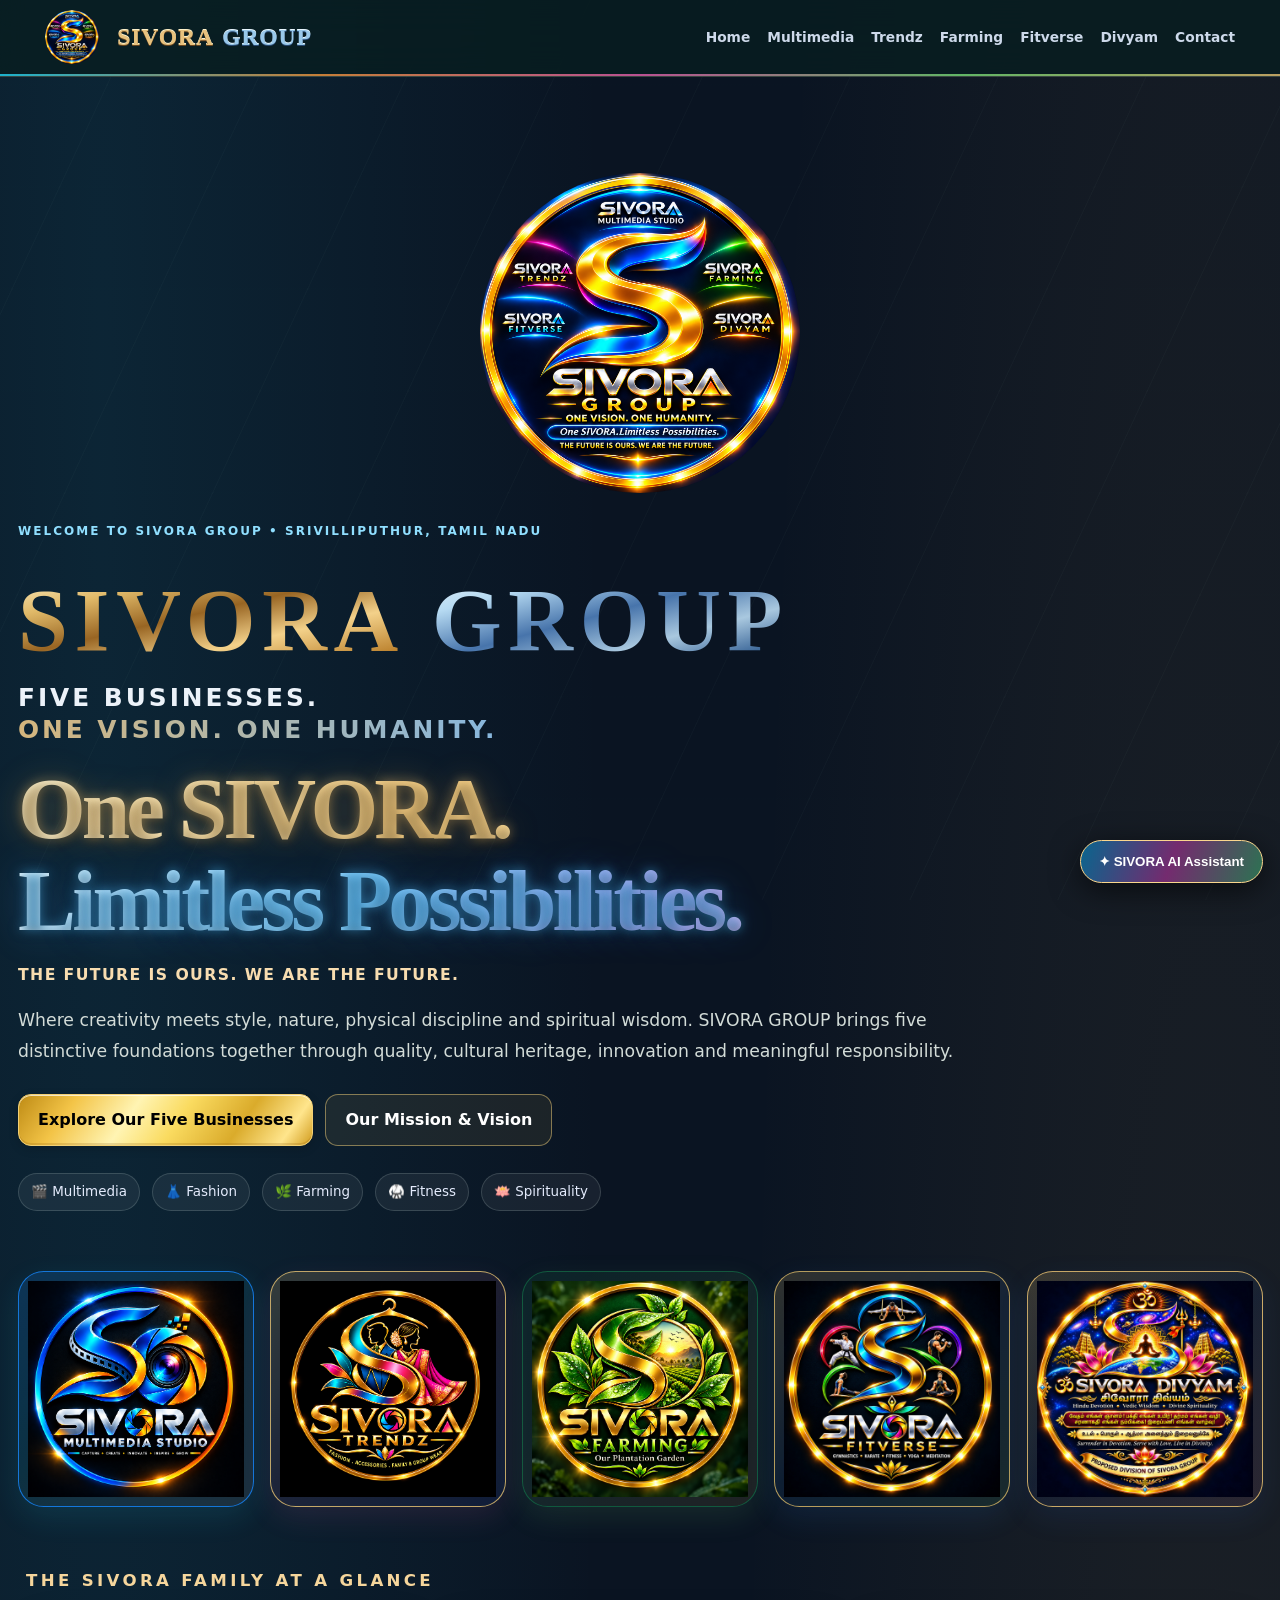
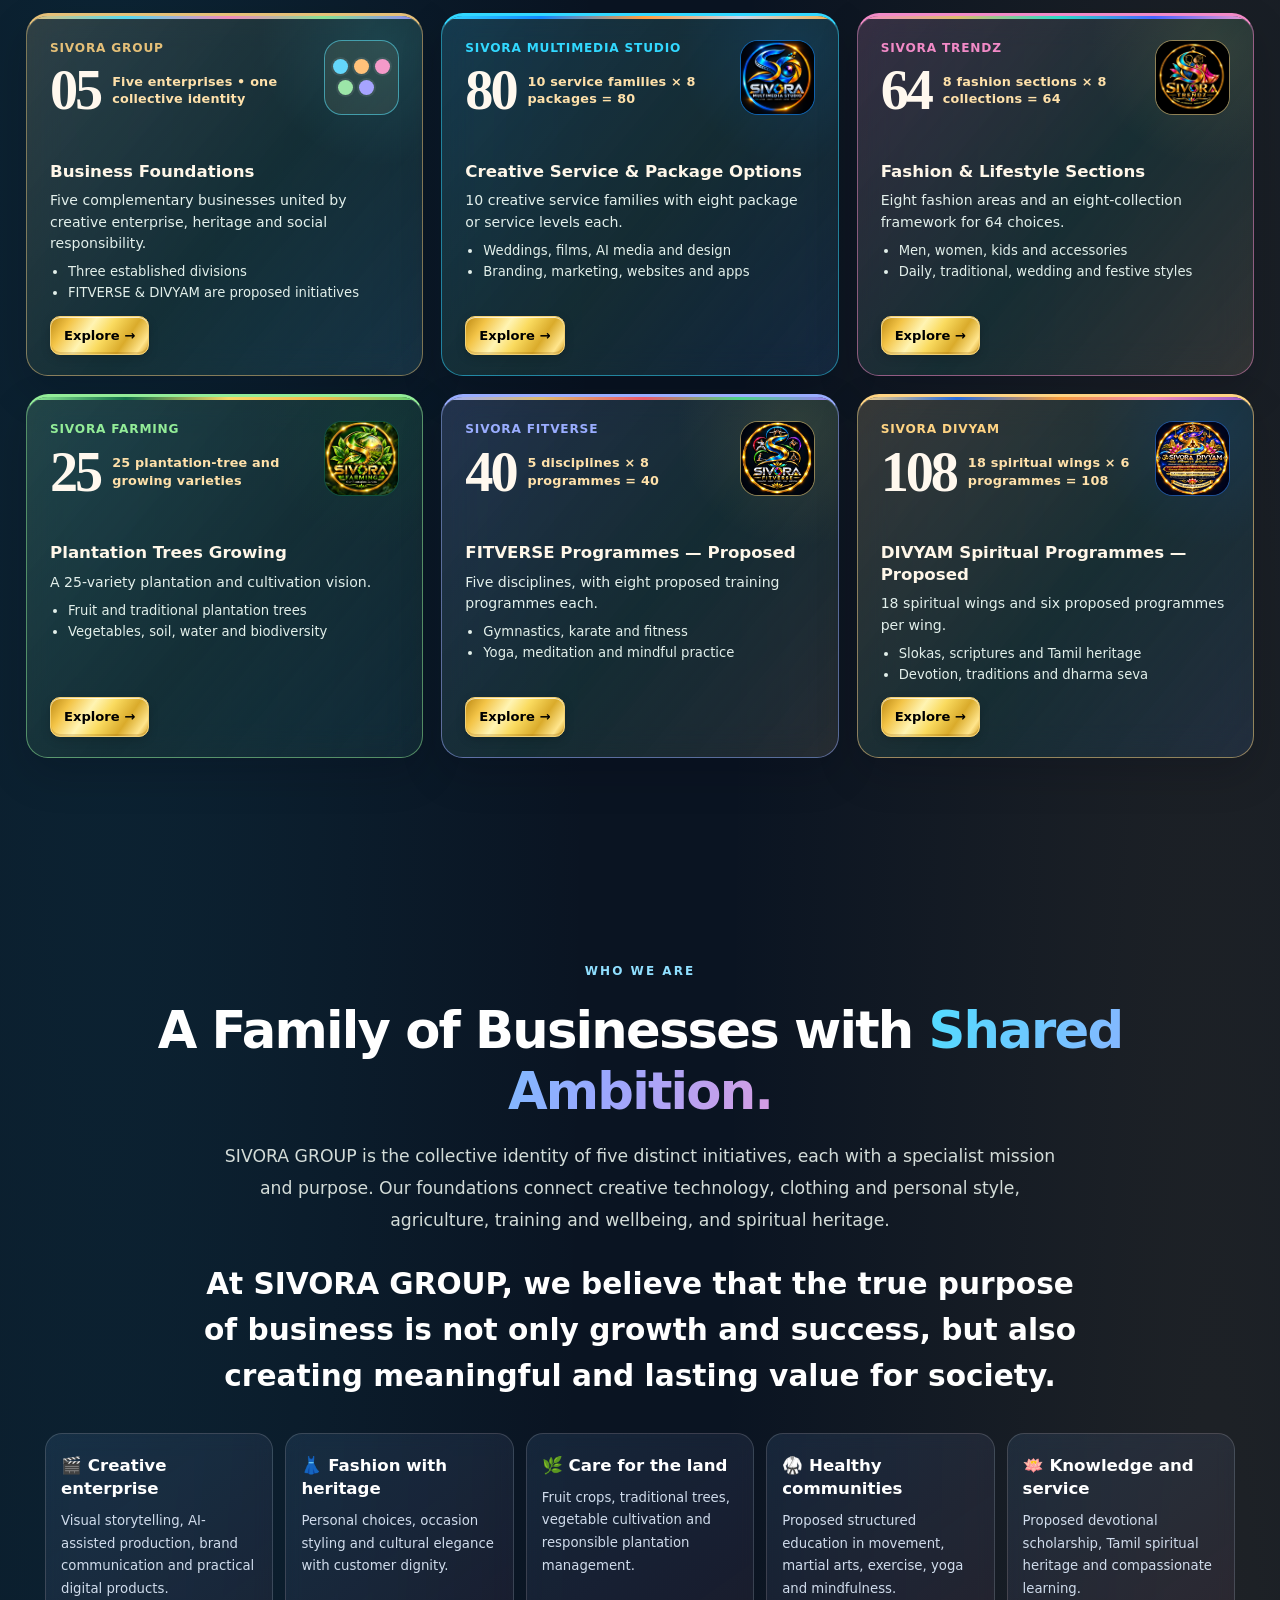
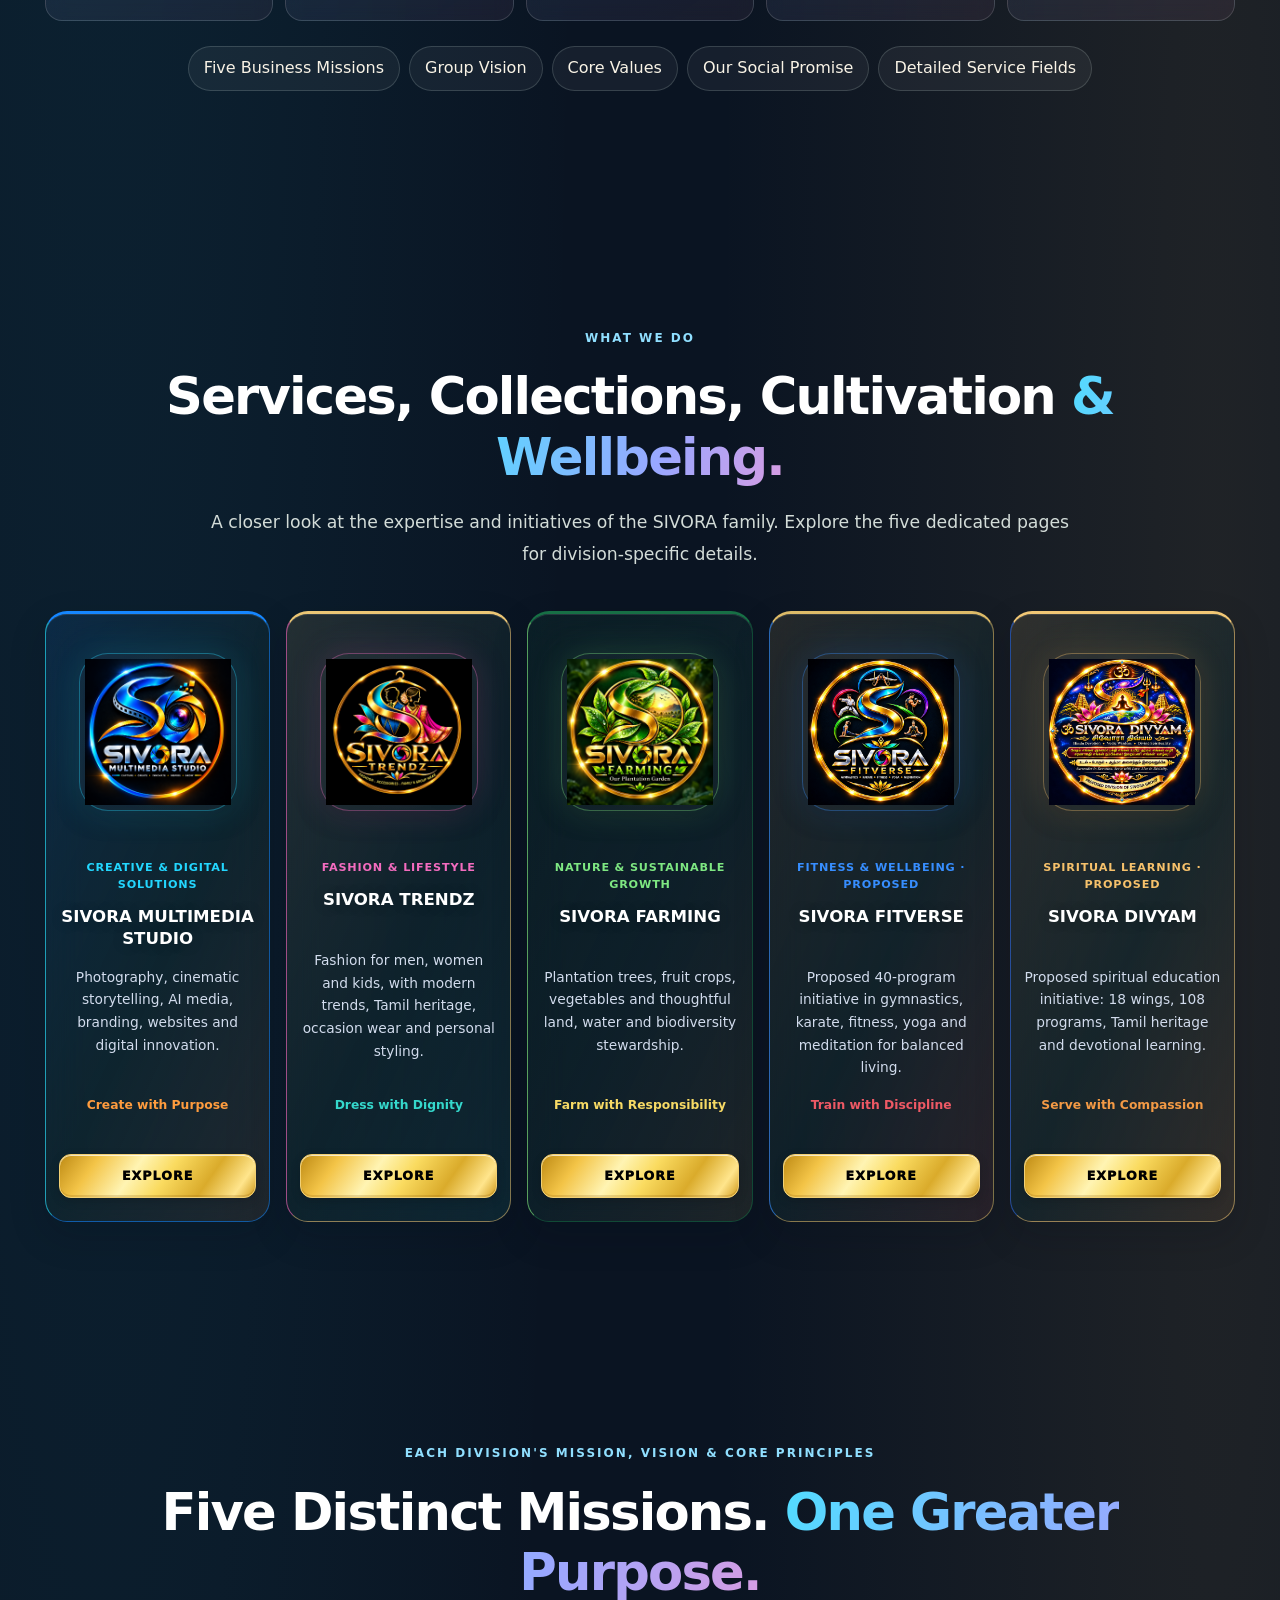
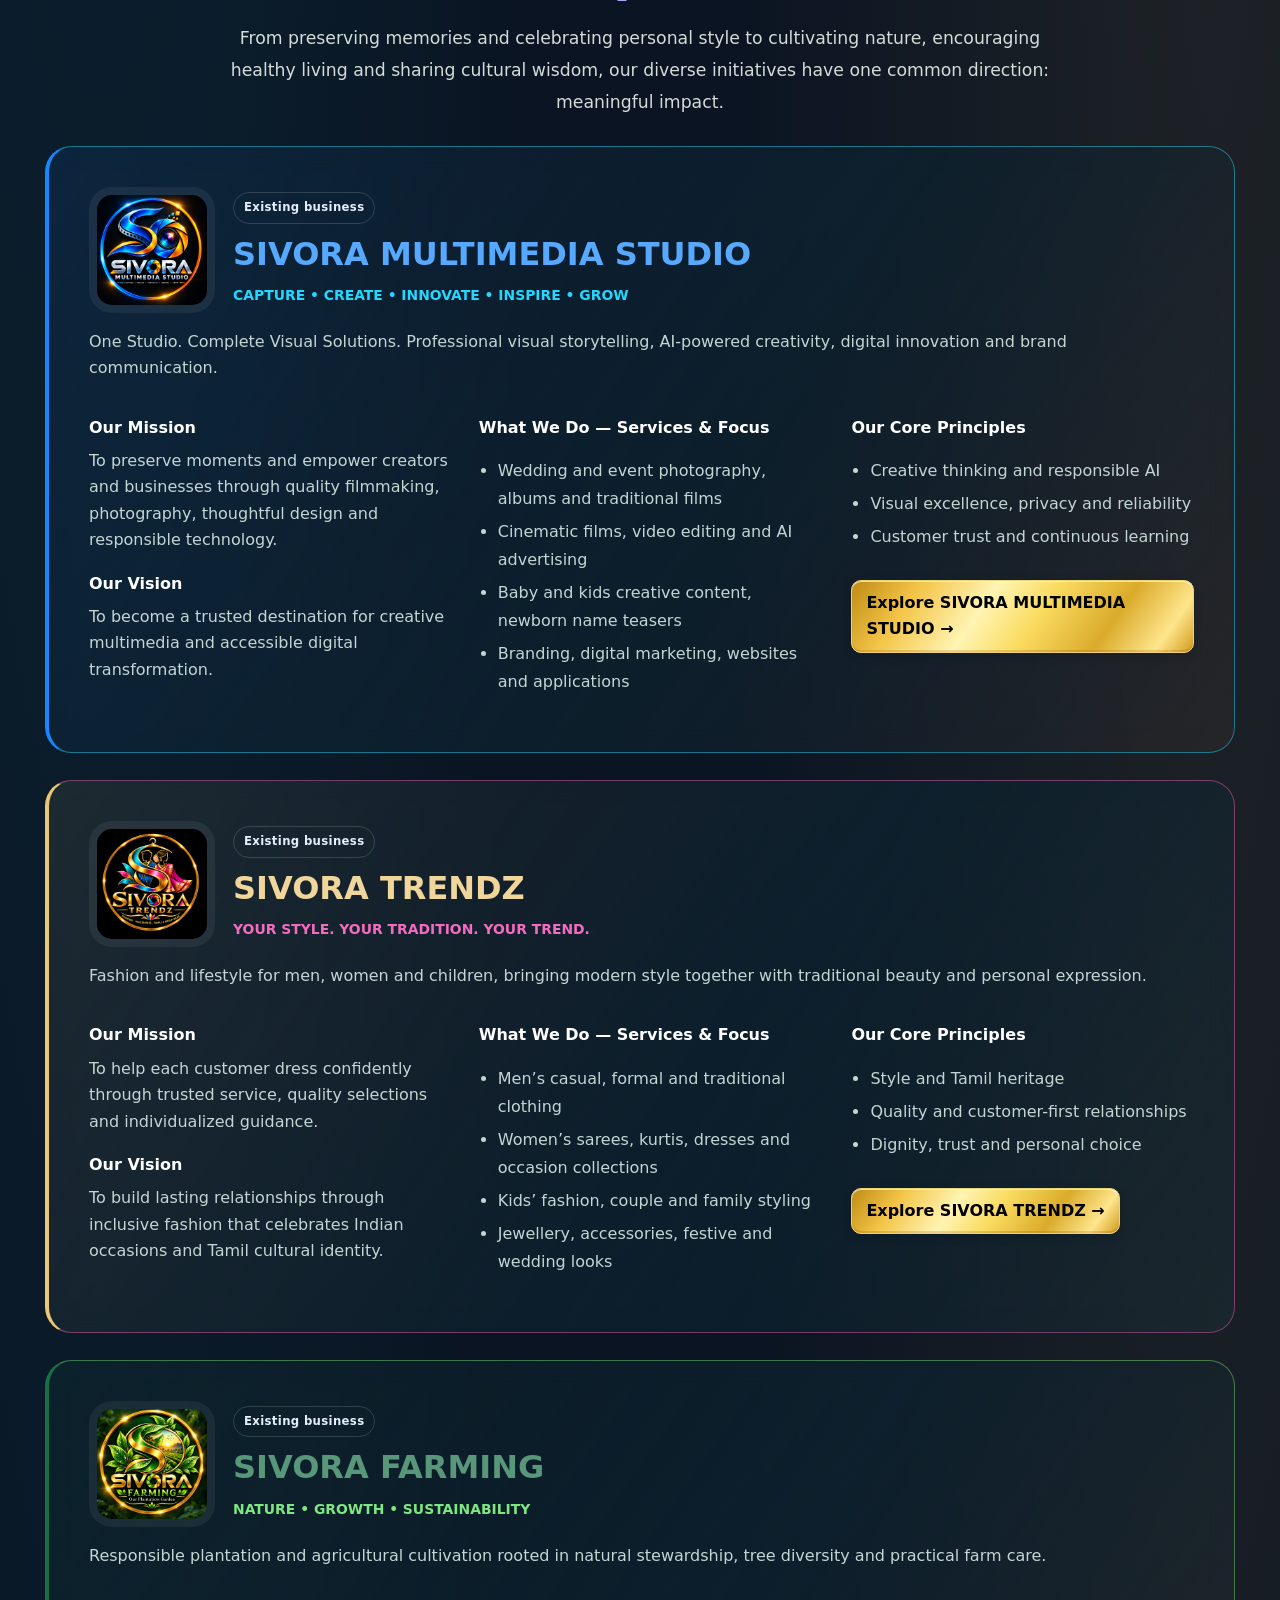
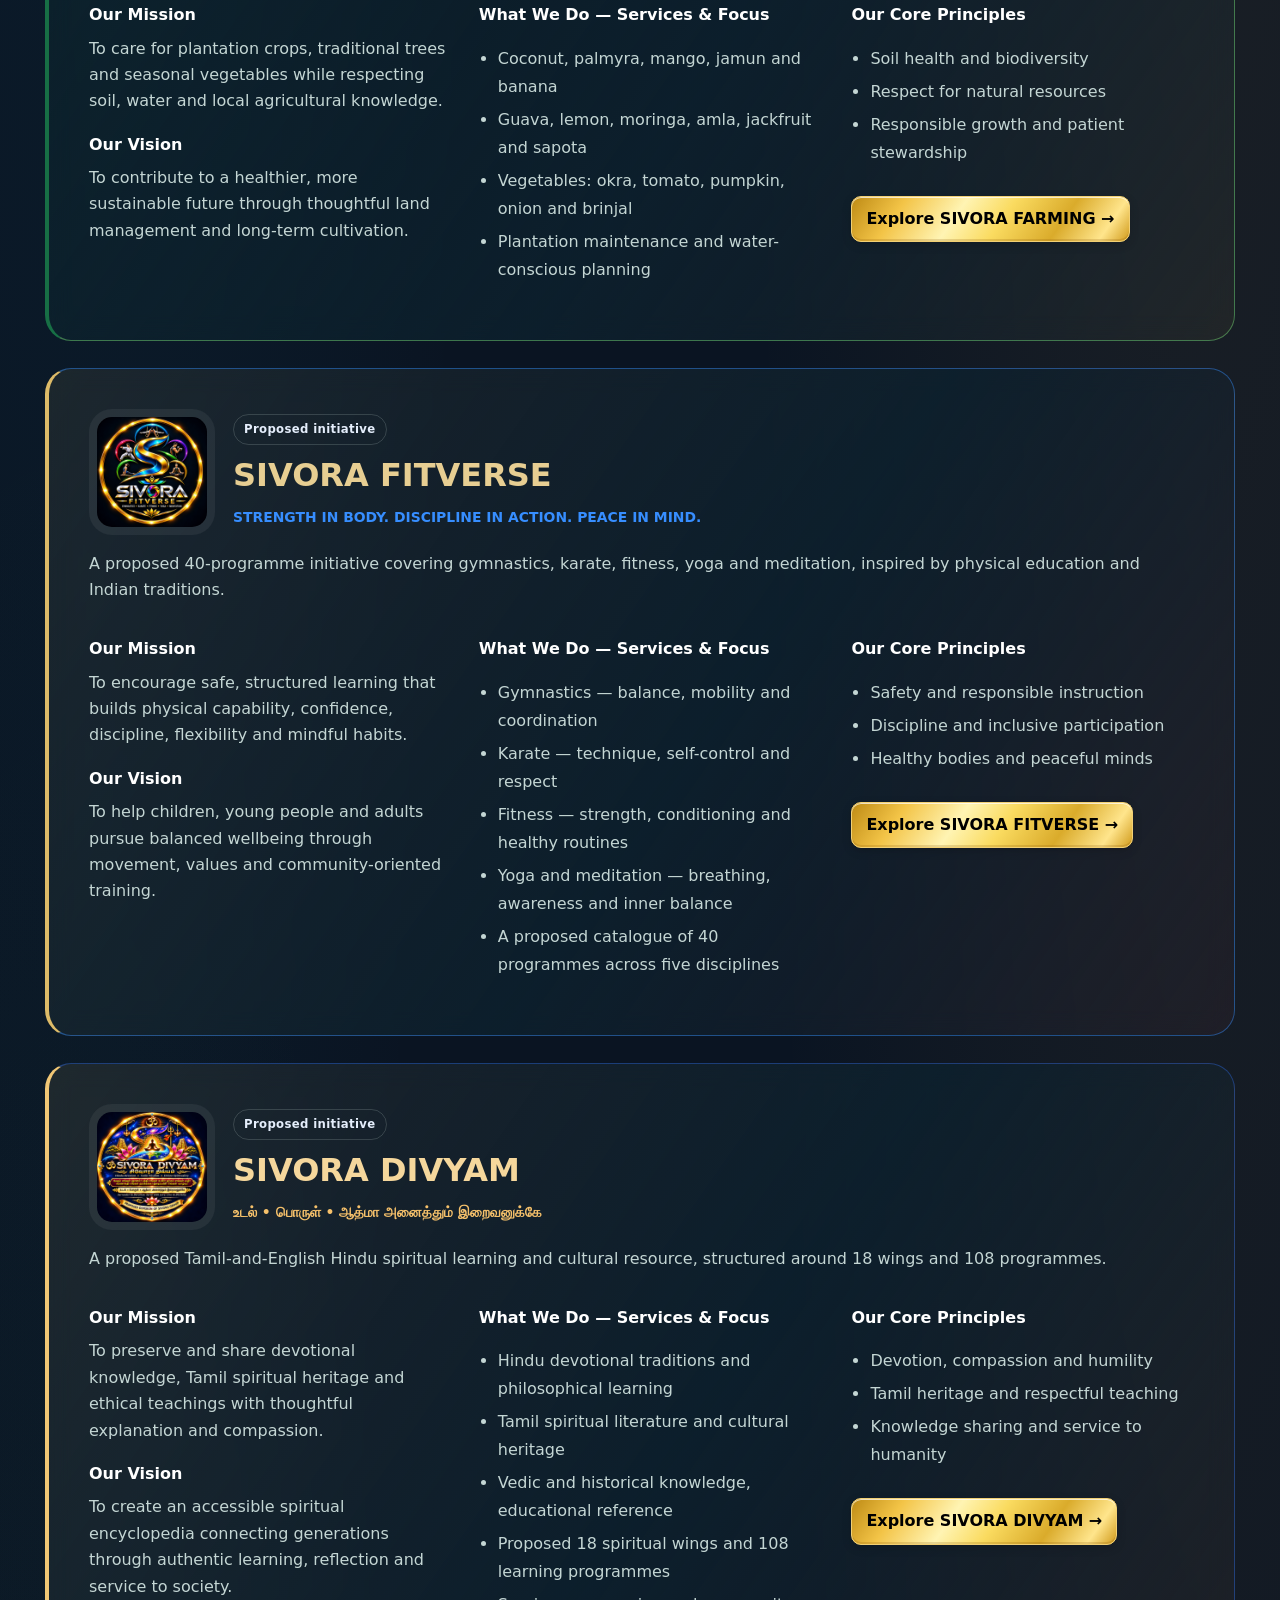
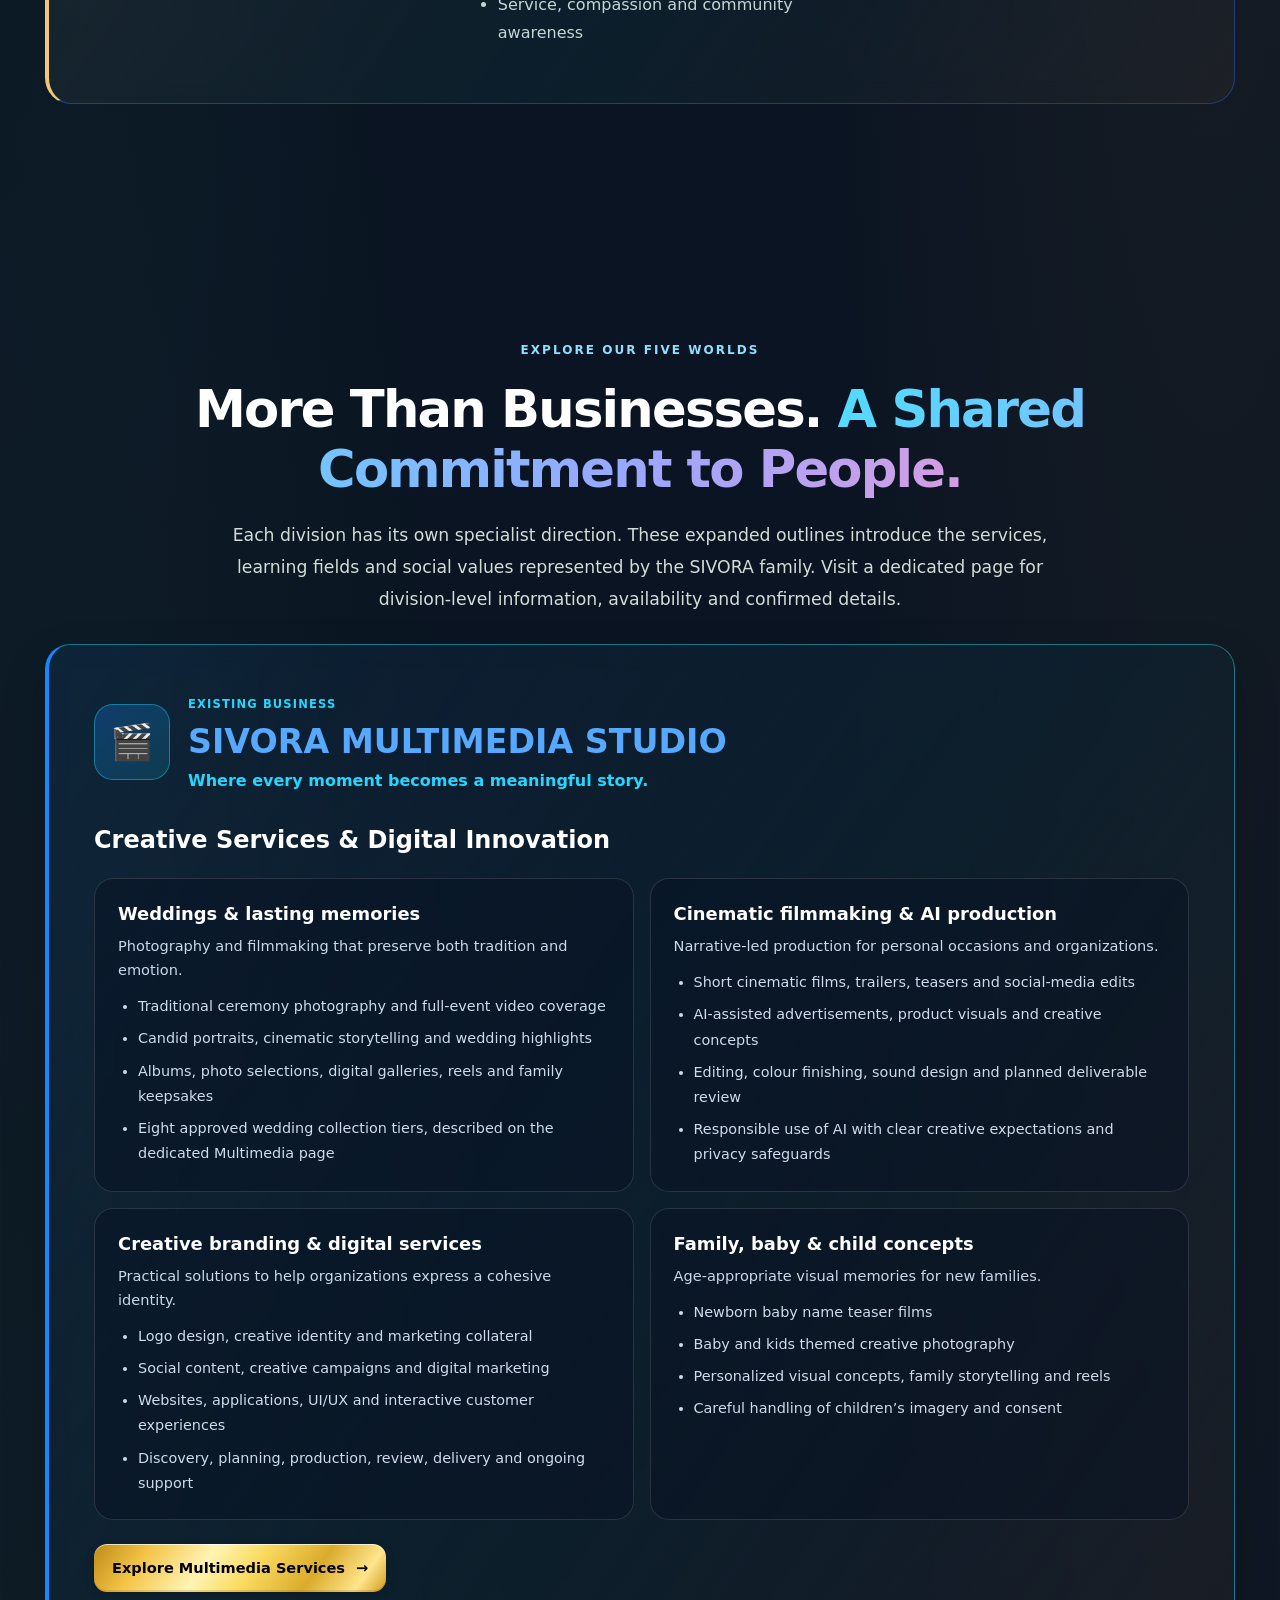
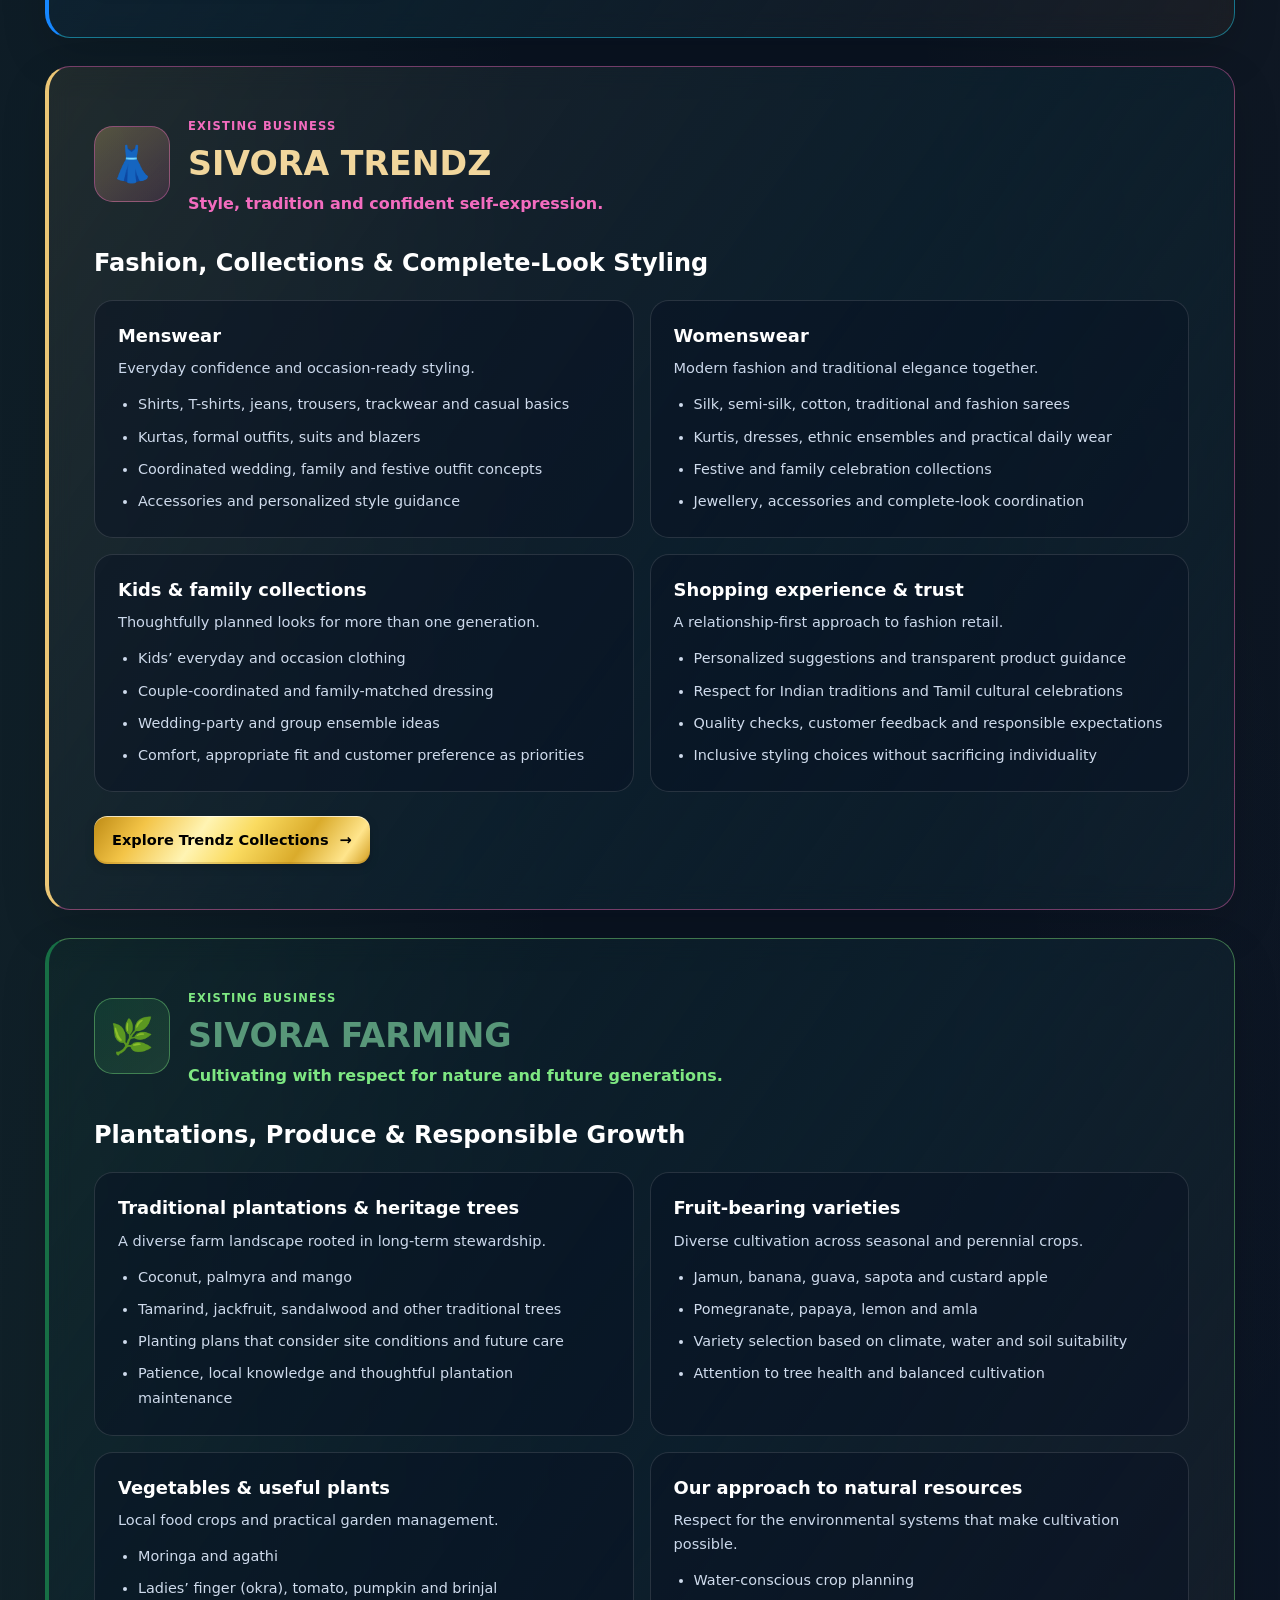
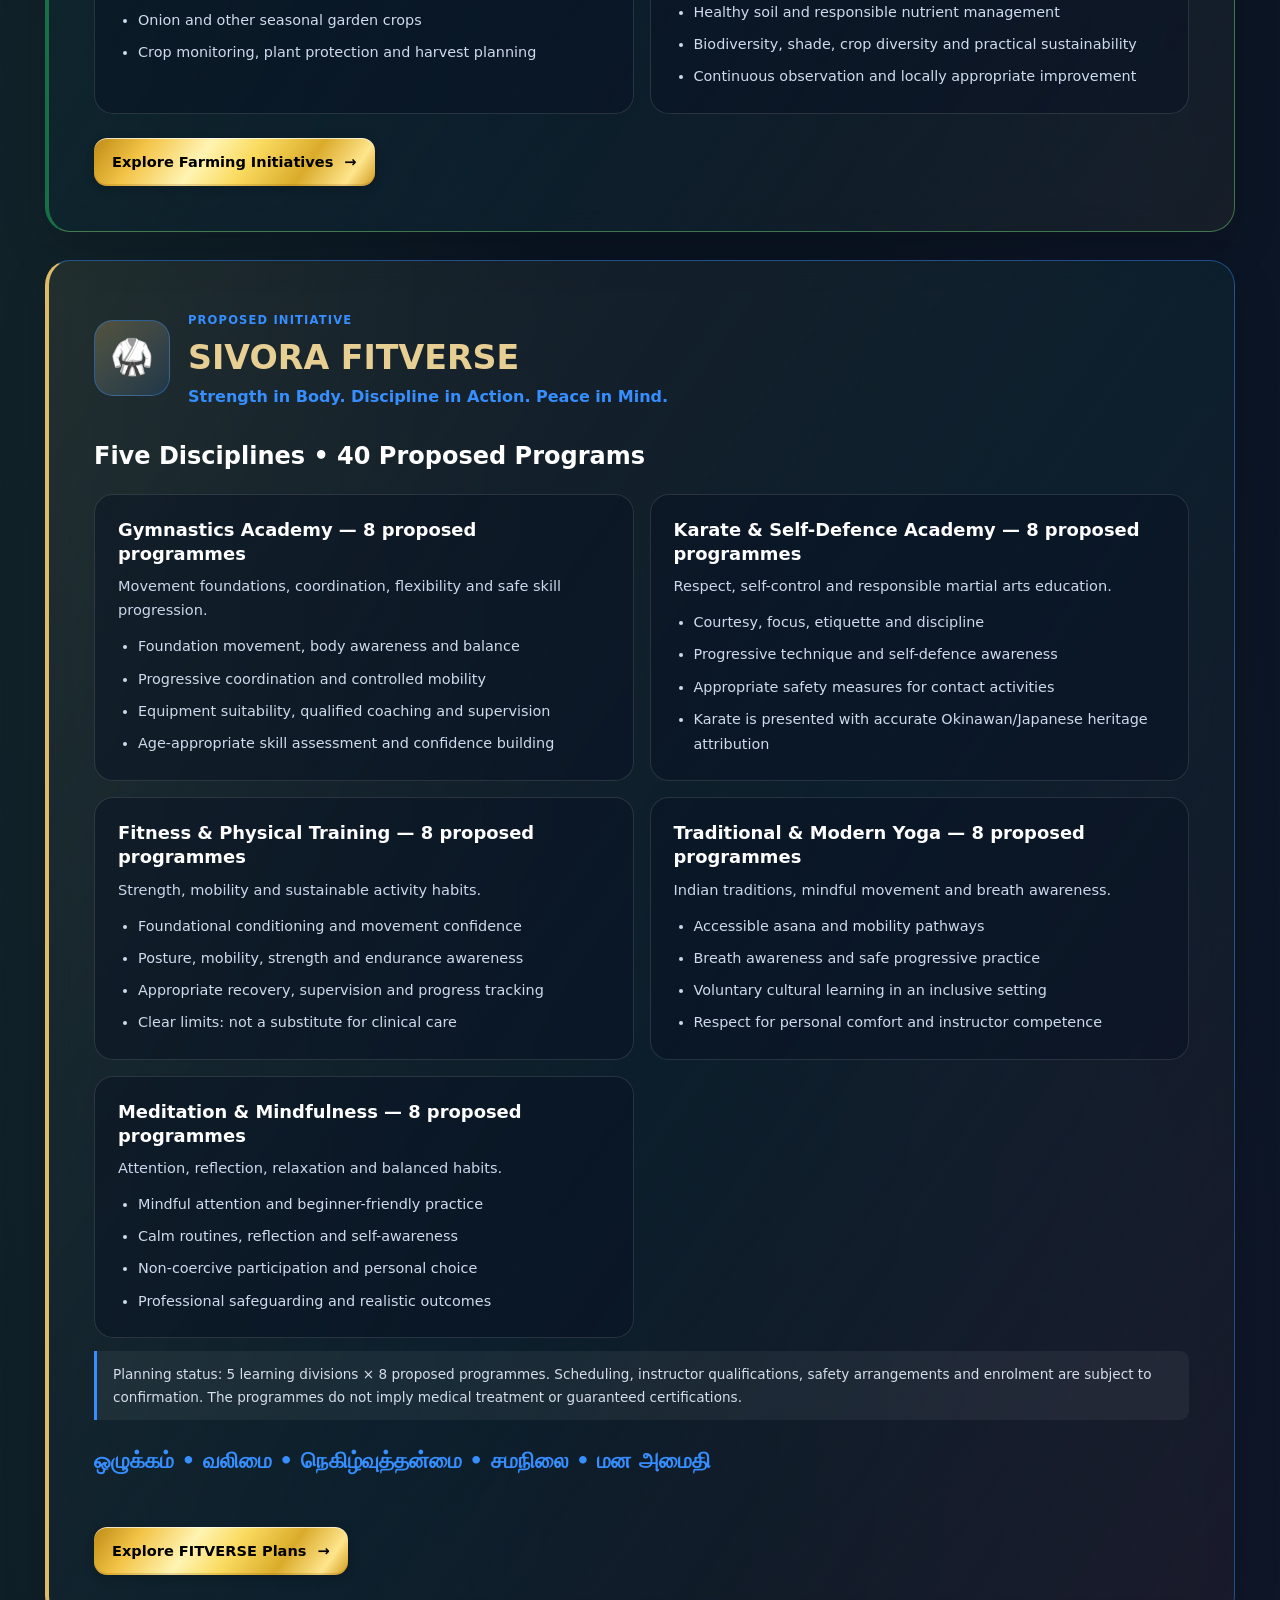
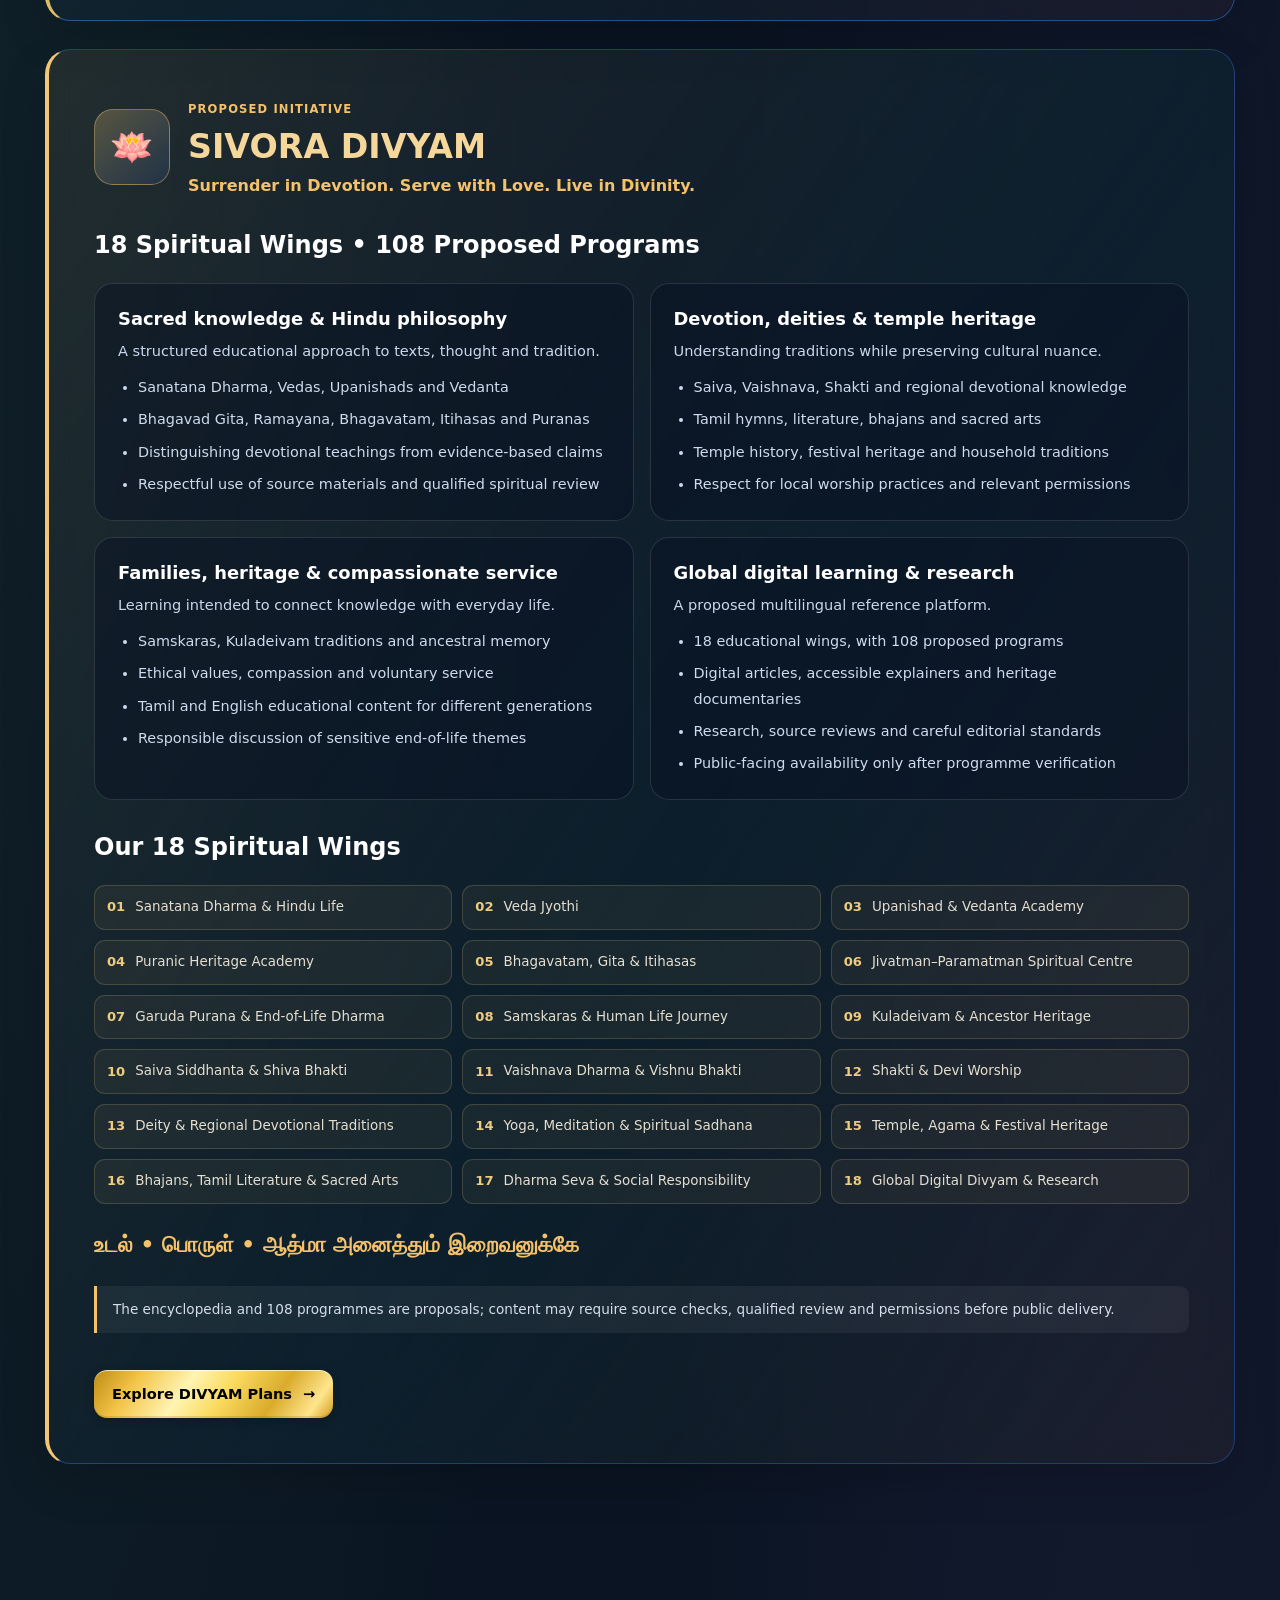
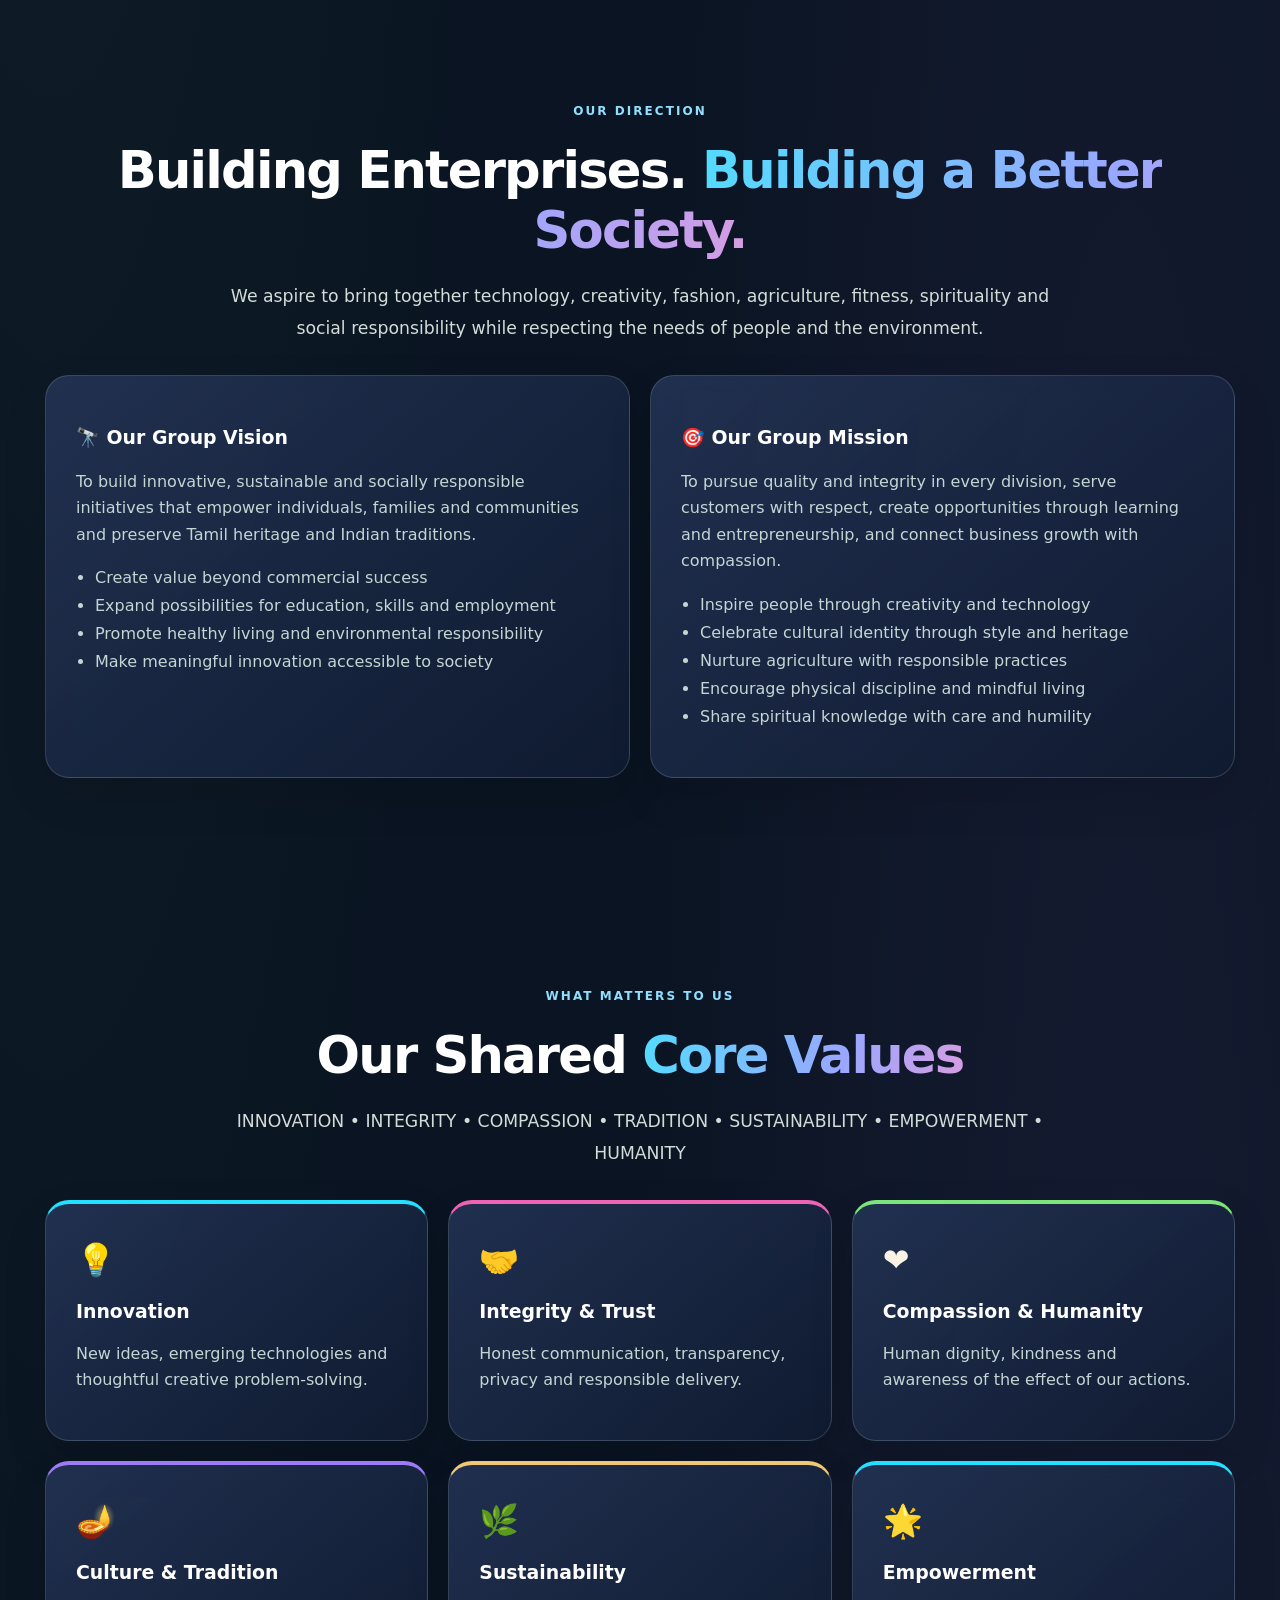
==== commit 18ac7e91: "Add files via upload" ====
--- a/index.html
+++ b/index.html
@@ -1099,6 +1099,72 @@
 @media(min-width:581px) and (max-width:1000px){.sivora-group-nav-logo{width:49px;height:49px}.sivora-group-hero-logo{width:280px}.sivora-group-footer-logo{width:66px;height:66px}}
 @media(max-width:580px){.sivora-group-nav-logo{width:42px;height:42px;margin-right:6px}.sivora-group-hero-logo{width:220px}.sivora-group-hero-logo-center{margin-bottom:18px}.sivora-group-footer-logo{width:60px;height:60px}}
 </style>
+<style id="sivora-social-brand-metallic-2026-11-23">
+/* Strictly scoped colour enhancement: the new FITVERSE, DIVYAM and GROUP social boxes only.
+   The existing sizes, spacing, grids, text, links, animations and all other styles remain intact. */
+#follow-sivora-brands .sivora-social-grid > .sivora-social-card:nth-child(4){
+  /* SIVORA FITVERSE: metallic gold, electric blue, ruby red, leaf green and violet */
+  background:
+    linear-gradient(112deg,transparent 13%,rgba(255,235,165,.20) 27%,transparent 42%,rgba(200,221,255,.06) 67%,transparent 83%),
+    radial-gradient(ellipse at 7% 4%,rgba(245,190,71,.40),transparent 49%),
+    radial-gradient(ellipse at 96% 4%,rgba(150,75,227,.42),transparent 50%),
+    radial-gradient(ellipse at 97% 94%,rgba(43,178,115,.23),transparent 48%),
+    linear-gradient(127deg,rgba(25,91,160,.92) 0%,rgba(34,43,105,.96) 44%,rgba(101,38,81,.93) 78%,rgba(43,92,76,.89) 100%)!important;
+  border-color:rgba(234,196,112,.88)!important;
+  box-shadow:inset 0 1px 0 rgba(255,244,199,.32),inset 0 0 28px rgba(255,202,90,.09),0 18px 50px rgba(4,24,22,.26)!important;
+}
+#follow-sivora-brands .sivora-social-grid > .sivora-social-card:nth-child(5){
+  /* SIVORA DIVYAM: divine gold, cosmic blue, saffron, lotus pink and royal purple */
+  background:
+    linear-gradient(112deg,transparent 11%,rgba(255,236,184,.19) 27%,transparent 44%,rgba(246,190,232,.09) 73%,transparent 88%),
+    radial-gradient(ellipse at 8% 6%,rgba(244,173,48,.48),transparent 52%),
+    radial-gradient(ellipse at 96% 8%,rgba(222,97,164,.35),transparent 46%),
+    radial-gradient(ellipse at 92% 91%,rgba(57,105,212,.26),transparent 53%),
+    linear-gradient(127deg,rgba(106,56,102,.91) 0%,rgba(86,40,125,.94) 42%,rgba(42,53,118,.94) 77%,rgba(108,65,38,.86) 100%)!important;
+  border-color:rgba(248,202,113,.89)!important;
+  box-shadow:inset 0 1px 0 rgba(255,231,180,.38),inset 0 0 30px rgba(245,167,90,.10),0 18px 50px rgba(4,24,22,.26)!important;
+}
+#follow-sivora-brands .sivora-social-grid > .sivora-social-card:nth-child(6){
+  /* SIVORA GROUP: royal metallic gold, electric blue, cyan and metallic silver */
+  background:
+    linear-gradient(112deg,transparent 12%,rgba(255,248,205,.23) 25%,transparent 42%,rgba(207,239,255,.10) 68%,transparent 85%),
+    radial-gradient(ellipse at 8% 6%,rgba(251,184,52,.44),transparent 53%),
+    radial-gradient(ellipse at 94% 12%,rgba(17,183,246,.33),transparent 53%),
+    radial-gradient(ellipse at 88% 93%,rgba(222,196,126,.27),transparent 48%),
+    linear-gradient(122deg,rgba(61,65,95,.95) 0%,rgba(16,71,112,.93) 41%,rgba(24,55,102,.95) 76%,rgba(96,70,41,.88) 100%)!important;
+  border-color:rgba(249,209,116,.94)!important;
+  box-shadow:inset 0 1px 0 rgba(255,243,189,.42),inset 0 0 30px rgba(255,208,95,.12),0 18px 50px rgba(4,24,22,.26)!important;
+}
+</style><style id="sivora-group-logo-animation-2026-11-23">
+/* Reuse the exact motion of the five SIVORA division hero logos.
+   Only the three SIVORA GROUP logo images are targeted. */
+.sivora-group-hero-logo,
+.sivora-group-nav-logo,
+.sivora-group-footer-logo {
+  animation: sivora-big-logo-float 5.7s ease-in-out infinite;
+  will-change: transform;
+  transition: transform .33s cubic-bezier(.16,1,.3,1), filter .33s ease;
+}
+.sivora-group-nav-logo { animation-delay: -.8s; }
+.sivora-group-footer-logo { animation-delay: -1.6s; }
+.sivora-group-hero-logo:hover,
+.sivora-group-nav-logo:hover,
+.sivora-group-footer-logo:hover {
+  animation-play-state: paused;
+  transform: translateY(-8px) scale(1.025);
+}
+/* Maintain accessible, static logos if system animation is disabled. */
+@media (prefers-reduced-motion: reduce) {
+  .sivora-group-hero-logo,
+  .sivora-group-nav-logo,
+  .sivora-group-footer-logo {
+    animation: none !important;
+    transition: none !important;
+    transform: none !important;
+    will-change: auto;
+  }
+}
+</style>
 </head><body>
 <header class="main-nav"><div class="container nav-inner"><a aria-label="SIVORA GROUP home" class="brand sivora-visible-wordmark" href="index.html"><img alt="" aria-hidden="true" class="sivora-group-nav-logo" decoding="async" src="assets/sivora-group-logo.png" width="54" height="54"/><span class="sivora-word sivora-gold">SIVORA</span><span class="sivora-word sivora-blue">GROUP</span></a><button aria-controls="site-links" aria-expanded="false" class="nav-toggle" type="button">☰ Menu</button><nav aria-label="Main navigation" class="nav-links" id="site-links"><a href="index.html">Home</a><a href="multimedia.html">Multimedia</a><a href="trendz.html">Trendz</a><a href="farming.html">Farming</a><a href="fitverse.html">Fitverse</a><a href="divyam.html">Divyam</a><a href="contact.html">Contact</a></nav></div></header>
 <main><section class="hero"><div class="container sivora-group-hero-logo-center" aria-label="SIVORA GROUP official identity"><img alt="SIVORA GROUP official logo" class="sivora-group-hero-logo" decoding="async" fetchpriority="high" src="assets/sivora-group-logo.png" width="360" height="360"/></div><div class="container hero-grid"><div><div class="eyebrow">Welcome to SIVORA GROUP • Srivilliputhur, Tamil Nadu</div><h1 class="royal-hero-title"><span class="royal-title-word royal-main-sivora">SIVORA</span><span class="royal-title-word royal-main-group">GROUP</span></h1><h2 class="royal-hero-subtitle hero-unity-line">FIVE BUSINESSES.<br/><span class="gradient">ONE VISION. ONE HUMANITY.</span></h2><h2 class="sivora-vision-glow"><span class="glow-vision-line glow-vision-one">One SIVORA.</span><span class="glow-vision-line glow-vision-two">Limitless Possibilities.</span></h2><p class="hero-kicker">THE FUTURE IS OURS. WE ARE THE FUTURE.</p><p class="hero-text">Where creativity meets style, nature, physical discipline and spiritual wisdom. SIVORA GROUP brings five distinctive foundations together through quality, cultural heritage, innovation and meaningful responsibility.</p><div class="buttons"><a class="btn" href="#businesses">Explore Our Five Businesses</a><a class="btn secondary" href="#our-vision">Our Mission &amp; Vision</a></div><div class="chips"><span>🎬 Multimedia</span><span>👗 Fashion</span><span>🌿 Farming</span><span>🥋 Fitness</span><span>🪷 Spirituality</span></div></div><div aria-label="Five large motion-animated SIVORA business logos" class="hero-orbit"><a aria-label="Explore SIVORA MULTIMEDIA STUDIO" class="orbit-item" data-division-number="01" href="multimedia.html" style="--accent:#23D7FF;--delay:-0.0s;--float-index:0;" title="Explore SIVORA MULTIMEDIA STUDIO"><img alt="SIVORA MULTIMEDIA STUDIO logo" src="assets/multimedia.png"/><span aria-hidden="true" class="sivora-image-fallback">🎬</span></a><a aria-label="Explore SIVORA TRENDZ" class="orbit-item" data-division-number="02" href="trendz.html" style="--accent:#F36CBF;--delay:-0.8s;--float-index:1;" title="Explore SIVORA TRENDZ"><img alt="SIVORA TRENDZ logo" src="assets/trendz.png"/><span aria-hidden="true" class="sivora-image-fallback">👗</span></a><a aria-label="Explore SIVORA FARMING" class="orbit-item" data-division-number="03" href="farming.html" style="--accent:#7EE782;--delay:-1.6s;--float-index:2;" title="Explore SIVORA FARMING"><img alt="SIVORA FARMING logo" src="assets/farming.png"/><span aria-hidden="true" class="sivora-image-fallback">🌿</span></a><a aria-label="Explore SIVORA FITVERSE" class="orbit-item" data-division-number="04" href="fitverse.html" style="--accent:#378EFF;--delay:-2.4s;--float-index:3;" title="Explore SIVORA FITVERSE"><img alt="SIVORA FITVERSE logo" src="assets/fitverse.png"/><span aria-hidden="true" class="sivora-image-fallback">🥋</span></a><a aria-label="Explore SIVORA DIVYAM" class="orbit-item" data-division-number="05" href="divyam.html" style="--accent:#F6C16B;--delay:-3.2s;--float-index:4;" title="Explore SIVORA DIVYAM"><img alt="SIVORA DIVYAM logo" src="assets/divyam.png"/><span aria-hidden="true" class="sivora-image-fallback">🪷</span></a></div></div><div class="container sivora-family-wide"><section aria-label="SIVORA GROUP five business foundations and programme highlights" class="sivora-metrics-section" id="sivora-five-foundations-facts"><div class="sivora-metrics-kicker">THE SIVORA FAMILY AT A GLANCE</div><div class="sivora-metrics-grid"><a class="sivora-metric-card metric-compact-glass theme-group" href="#who-we-are" style="--metric-accent:#DAB66D;--metric-delay:0ms"><div class="metric-compact-top"><div class="metric-compact-left"><span class="sivora-metric-eyebrow">SIVORA GROUP</span><div class="sivora-metric-headline"><strong class="sivora-metric-number">05</strong><span class="sivora-metric-formula">Five enterprises • one collective identity</span></div></div><div aria-label="Five SIVORA divisions" class="metric-compact-mark metric-compact-group-mark"><span aria-hidden="true" style="--dot-color:#64d7fb"></span><span aria-hidden="true" style="--dot-color:#ffc27a"></span><span aria-hidden="true" style="--dot-color:#f49ac9"></span><span aria-hidden="true" style="--dot-color:#9ce6a8"></span><span aria-hidden="true" style="--dot-color:#a6a4ff"></span></div></div><h3>Business Foundations</h3><p>Five complementary businesses united by creative enterprise, heritage and social responsibility.</p><ul><li>Three established divisions</li><li>FITVERSE &amp; DIVYAM are proposed initiatives</li></ul><span class="sivora-metric-explore">Explore →</span></a><a class="sivora-metric-card metric-compact-glass theme-multimedia" href="multimedia.html" style="--metric-accent:#27DCFF;--metric-delay:75ms"><div class="metric-compact-top"><div class="metric-compact-left"><span class="sivora-metric-eyebrow">SIVORA MULTIMEDIA STUDIO</span><div class="sivora-metric-headline"><strong class="sivora-metric-number">80</strong><span class="sivora-metric-formula">10 service families × 8 packages = 80</span></div></div><div class="metric-compact-mark"><img alt="SIVORA MULTIMEDIA STUDIO logo" decoding="async" height="80" loading="lazy" src="assets/multimedia.png" width="80"/></div></div><h3>Creative Service &amp; Package Options</h3><p>10 creative service families with eight package or service levels each.</p><ul><li>Weddings, films, AI media and design</li><li>Branding, marketing, websites and apps</li></ul><span class="sivora-metric-explore">Explore →</span></a><a class="sivora-metric-card metric-compact-glass theme-trendz" href="trendz.html" style="--metric-accent:#F66ECA;--metric-delay:150ms"><div class="metric-compact-top"><div class="metric-compact-left"><span class="sivora-metric-eyebrow">SIVORA TRENDZ</span><div class="sivora-metric-headline"><strong class="sivora-metric-number">64</strong><span class="sivora-metric-formula">8 fashion sections × 8 collections = 64</span></div></div><div class="metric-compact-mark"><img alt="SIVORA TRENDZ logo" decoding="async" height="80" loading="lazy" src="assets/trendz.png" width="80"/></div></div><h3>Fashion &amp; Lifestyle Sections</h3><p>Eight fashion areas and an eight-collection framework for 64 choices.</p><ul><li>Men, women, kids and accessories</li><li>Daily, traditional, wedding and festive styles</li></ul><span class="sivora-metric-explore">Explore →</span></a><a class="sivora-metric-card metric-compact-glass theme-farming" href="farming.html" style="--metric-accent:#7AE477;--metric-delay:225ms"><div class="metric-compact-top"><div class="metric-compact-left"><span class="sivora-metric-eyebrow">SIVORA FARMING</span><div class="sivora-metric-headline"><strong class="sivora-metric-number">25</strong><span class="sivora-metric-formula">25 plantation-tree and growing varieties</span></div></div><div class="metric-compact-mark"><img alt="SIVORA FARMING logo" decoding="async" height="80" loading="lazy" src="assets/farming.png" width="80"/></div></div><h3>Plantation Trees Growing</h3><p>A 25-variety plantation and cultivation vision.</p><ul><li>Fruit and traditional plantation trees</li><li>Vegetables, soil, water and biodiversity</li></ul><span class="sivora-metric-explore">Explore →</span></a><a class="sivora-metric-card metric-compact-glass theme-fitverse" href="fitverse.html" style="--metric-accent:#80A8FF;--metric-delay:300ms"><div class="metric-compact-top"><div class="metric-compact-left"><span class="sivora-metric-eyebrow">SIVORA FITVERSE</span><div class="sivora-metric-headline"><strong class="sivora-metric-number">40</strong><span class="sivora-metric-formula">5 disciplines × 8 programmes = 40</span></div></div><div class="metric-compact-mark"><img alt="SIVORA FITVERSE logo" decoding="async" height="80" loading="lazy" src="assets/fitverse.png" width="80"/></div></div><h3>FITVERSE Programmes — Proposed</h3><p>Five disciplines, with eight proposed training programmes each.</p><ul><li>Gymnastics, karate and fitness</li><li>Yoga, meditation and mindful practice</li></ul><span class="sivora-metric-explore">Explore →</span></a><a class="sivora-metric-card metric-compact-glass theme-divyam" href="divyam.html" style="--metric-accent:#F9CB74;--metric-delay:375ms"><div class="metric-compact-top"><div class="metric-compact-left"><span class="sivora-metric-eyebrow">SIVORA  DIVYAM</span><div class="sivora-metric-headline"><strong class="sivora-metric-number">108</strong><span class="sivora-metric-formula">18 spiritual wings × 6 programmes = 108</span></div></div><div class="metric-compact-mark"><img alt="SIVORA  DIVYAM logo" decoding="async" height="80" loading="lazy" src="assets/divyam.png" width="80"/></div></div><h3>DIVYAM Spiritual Programmes — Proposed</h3><p>18 spiritual wings and six proposed programmes per wing.</p><ul><li>Slokas, scriptures and Tamil heritage</li><li>Devotion, traditions and dharma seva</li></ul><span class="sivora-metric-explore">Explore →</span></a></div></section></div></section>
